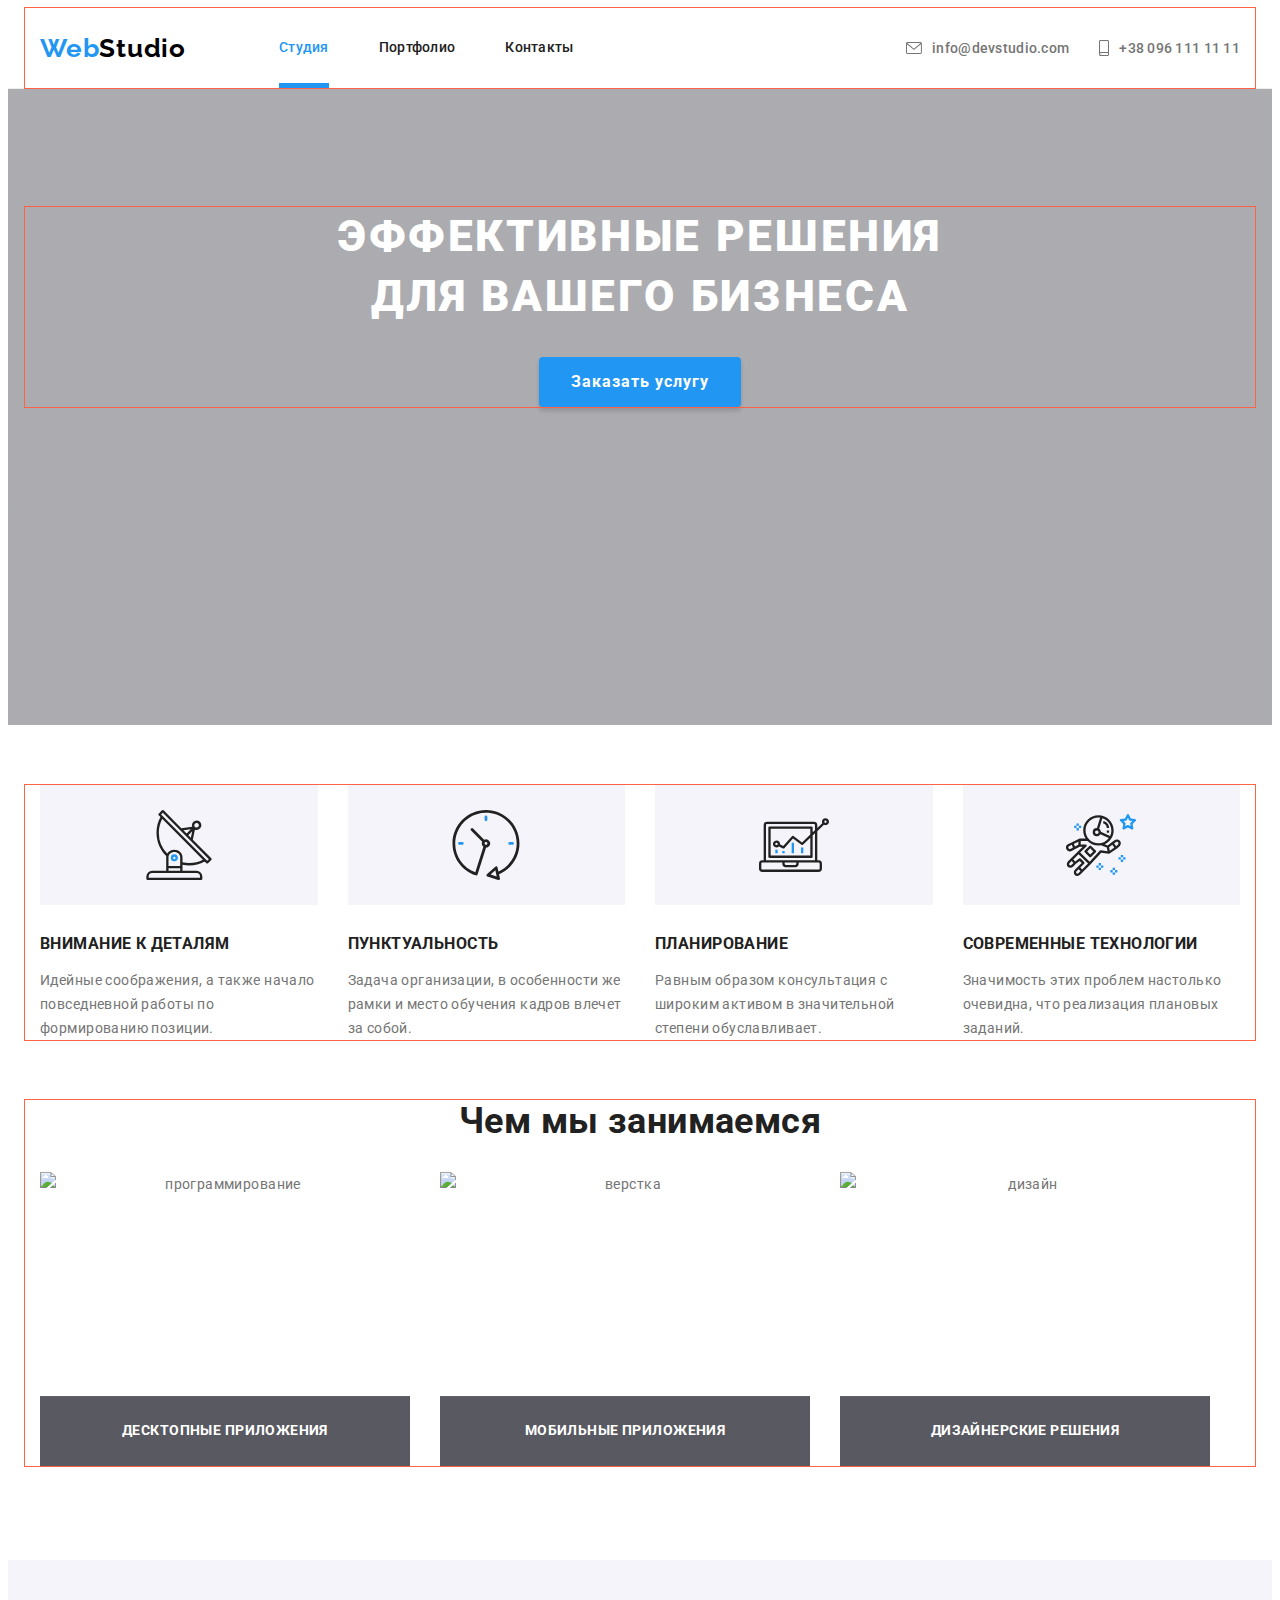
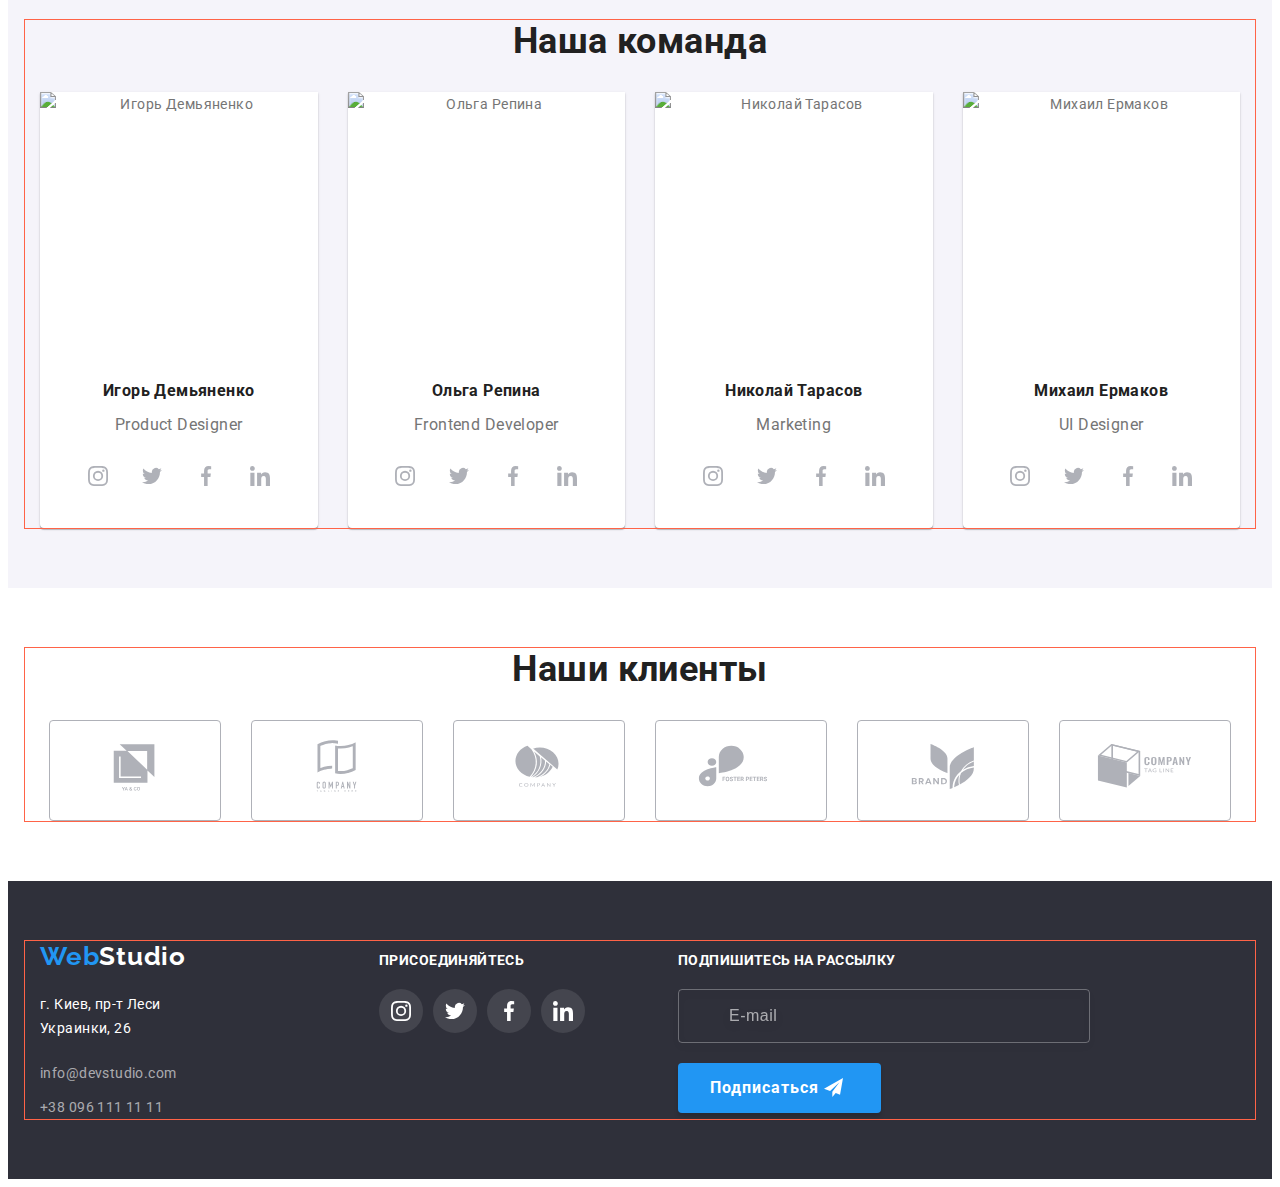
==== index.html @ 591bb3c1 "add js modal" ====
<!DOCTYPE html>
<html lang="ru">
  <head>
    <meta charset="UTF-8" />
    <meta http-equiv="X-UA-Compatible" content="IE=edge" />
    <meta name="viewport" content="width=device-width, initial-scale=1.0" />
    <title>Module-08</title>
    <link rel="preconnect" href="https://fonts.googleapis.com" />
    <link rel="preconnect" href="https://fonts.gstatic.com" crossorigin />
    <link
      href="https://fonts.googleapis.com/css2?family=Raleway:wght@700&family=Roboto:wght@400;500;700;900&display=swap"
      rel="stylesheet"
    />
    <link
      rel="stylesheet"
      href="https://cdnjs.cloudflare.com/ajax/libs/modern-normalize/1.1.0/modern-normalize.min.css"
      integrity="sha512-wpPYUAdjBVSE4KJnH1VR1HeZfpl1ub8YT/NKx4PuQ5NmX2tKuGu6U/JRp5y+Y8XG2tV+wKQpNHVUX03MfMFn9Q=="
      crossorigin="anonymous"
      referrerpolicy="no-referrer"
    />
    <link rel="stylesheet" href="./css/main.min.css" />
  </head>

  <body>
    <!--header-->
    <header class="page-header">
      <div class="container page-header__container">
        <a
          class="logo page-header__logo"
          href="./index.html"
          aria-label="Логотип компании WebStudio"
          ><span class="logo__web">Web</span
          ><span class="logo__studio">Studio</span></a
        >
        <nav class="site-nav">
          <button class="site-nav__button is-open" type="button" [data-menu-button]>
            <svg width="40" height="40" aria-label="Переключатель мобильного меню">
              <use class="site-nav__icon-cross" href="./images/icons.svg#icon-cross"></use>
              <use class="site-nav__icon-menu" href="./images/icons.svg#icon-menu"></use>
            </svg>
          </button>

          <ul class="site-nav__list">
            <li class="site-nav__item">
              <a
                class="site-nav__link site-nav__link--current"
                href="index.html"
                >Студия</a
              >
            </li>
            <li class="site-nav__item">
              <a class="site-nav__link" href="./portfolio.html">Портфолио</a>
            </li>
            <li class="site-nav__item">
              <a class="site-nav__link" href="WebStudio.com">Контакты</a>
            </li>
          </ul>
        </nav>

        <ul class="contacts">
          <li class="contacts__item">
            <a class="contacts__link" href="mailto:info@devstudio.com"
              ><svg
                class="contacts__icon"
                aria-label="е-мейл"
                width="16"
                height="12"
              >
                <use href="./images/icons.svg#icon-envelope"></use></svg
              >info@devstudio.com</a
            >
          </li>
          <li class="contacts__item">
            <a class="contacts__link" href="tel:+38044">
              <svg
                class="contacts__icon"
                aria-label="номер телефона"
                width="10"
                height="16"
              >
                <use href="./images/icons.svg#icon-phone"></use></svg
              >+38 096 111 11 11</a
            >
          </li>
        </ul>
      </div>
    </header>
    <!--main-->
    <main>
      <!--section hero-->
      <section class="section-hero hero--overlay">
        <div class="container">
          <h1 class="title-hero">
            Эффективные решения <br />для вашего бизнеса
          </h1>
          <button data-modal-open class="btn" type="button">
            Заказать услугу
          </button>
          <!-- modalka -->
          <div class="backdrop backdrop--is-hidden" data-modal>
            <div class="modal">
              <button class="modal-x" type="button" data-modal-close>
                <svg
                  class="modal-x__icon"
                  aria-label="Закрыть окно"
                  width="18"
                  height="18"
                >
                  <use href="./images/icons.svg#icon-close"></use>
                </svg>
              </button>
              <form class="modal-form" autocomplete="off">
                <p class="modal-form__title">
                  Оставьте свои данные, мы вам перезвоним
                </p>
                <label class="modal-form__field">
                  <span class="modal-form__label">Имя</span>
                  <input
                    class="modal-form__input"
                    type="text"
                    name="name"
                    placeholder=" "
                  />
                  <svg
                    class="modal-form__icon"
                    aria-label="имя клиента"
                    width="18"
                    height="18"
                  >
                    <use href="./images/icons.svg#icon-persone"></use>
                  </svg>
                </label>

                <label class="modal-form__field">
                  <span class="modal-form__label">Телефон</span>
                  <input
                    class="modal-form__input"
                    type="tel"
                    name="tel"
                    placeholder=" "
                  />
                  <svg
                    class="modal-form__icon"
                    aria-label="телефон клиента"
                    width="18"
                    height="18"
                  >
                    <use href="./images/icons.svg#icon-phone-form"></use>
                  </svg>
                </label>

                <label class="modal-form__field">
                  <span class="modal-form__label">Почта</span>
                  <input
                    class="modal-form__input"
                    type="email"
                    name="email"
                    placeholder=" "
                  />
                  <svg
                    class="modal-form__icon"
                    aria-label="почта клиента"
                    width="18"
                    height="18"
                  >
                    <use href="./images/icons.svg#icon-email-form"></use>
                  </svg>
                </label>

                <label class="modal-form__field" for="coment">
                  <span class="modal-form__label">Комментарий</span>
                  <textarea
                    class="modal-form__comment"
                    name="coment"
                    id="coment"
                    cols="5"
                    rows="4"
                    placeholder="Введите текст"
                  ></textarea>
                </label>

                <label class="checkbox">
                  <input
                    class="checkbox__standart-icon"
                    type="checkbox"
                    name="policy"
                    value="policy"
                  />
                  <svg
                    class="checkbox__custom-icon"
                    aria-label="check"
                    width="16"
                    height="15"
                  >
                    <use href="./images/icons.svg#icon-check"></use>
                  </svg>

                  <span class="checkbox__label"
                    >Соглашаюсь с рассылкой и принимаю
                    <a
                      class="checkbox__link"
                      href="./index.html"
                      target="_blank"
                      rel="noopener noreferrer"
                      >Условия Договора</a
                    ></span
                  >
                </label>

                <button class="modal-form-btn" type="submit">Отправить</button>
              </form>
            </div>
          </div>
        </div>
      </section>
      <!--section feature-->
      <section class="section">
        <div class="container">
          <h2 class="title feature-title">Преимущества студии</h2>
          <ul class="feature">
            <li class="feature__item">
              <div class="feature__item-group">
                <svg
                  class="feature__item-icon"
                  aria-label="Внимание к деталям"
                  width="70"
                  height="70"
                >
                  <use href="./images/icons.svg#icon-antenna-1"></use>
                </svg>
              </div>
              <h3 class="feature__item-subtitle">Внимание к деталям</h3>
              <p class="feature__item-text">
                Идейные соображения, а также начало повседневной работы по
                формированию позиции.
              </p>
            </li>
            <li class="feature__item">
              <div class="feature__item-group">
                <svg
                  class="feature__item-icon"
                  aria-label="Пунктуальность"
                  width="70"
                  height="70"
                >
                  <use href="./images/icons.svg#icon-clock-2"></use>
                </svg>
              </div>
              <h3 class="feature__item-subtitle">Пунктуальность</h3>
              <p class="feature__item-text">
                Задача организации, в особенности же рамки и место обучения
                кадров влечет за собой.
              </p>
            </li>
            <li class="feature__item">
              <div class="feature__item-group">
                <svg
                  class="feature__item-icon"
                  aria-label="Планирование"
                  width="70"
                  height="70"
                >
                  <use href="./images/icons.svg#icon-diagram-3"></use>
                </svg>
              </div>
              <h3 class="feature__item-subtitle">Планирование</h3>
              <p class="feature__item-text">
                Равным образом консультация с широким активом в значительной
                степени обуславливает.
              </p>
            </li>
            <li class="feature__item">
              <div class="feature__item-group">
                <svg
                  class="feature__item-icon"
                  aria-label="Современные технологии"
                  width="70"
                  height="70"
                >
                  <use href="./images/icons.svg#icon-astronaut-4"></use>
                </svg>
              </div>
              <h3 class="feature__item-subtitle">Современные технологии</h3>
              <p class="feature__item-text">
                Значимость этих проблем настолько очевидна, что реализация
                плановых заданий.
              </p>
            </li>
          </ul>
        </div>
      </section>
      <!--section work-->
      <section class="section-work">
        <div class="container">
          <h2 class="title">Чем мы занимаемся</h2>
          <ul class="work">
            <li class="work__item">
              <div class="work__thumb">
                <img
                  class="work__image"
                  src="./images/img1.jpg"
                  alt="программирование"
                  width="370"
                  height="294"
                />
                <p class="work__text">десктопные приложения</p>
              </div>
            </li>
            <li class="work__item">
              <div class="work__thumb">
                <img
                  class="work__image"
                  src="./images/img2.jpg"
                  alt="верстка"
                  width="370"
                  height="294"
                />
                <p class="work__text">мобильные приложения</p>
              </div>
            </li>
            <li class="work__item">
              <div class="work__thumb">
                <img
                  class="work__image"
                  src="./images/img3.jpg"
                  alt="дизайн"
                  width="370"
                  height="294"
                />
                <p class="work__text">дизайнерские решения</p>
              </div>
            </li>
          </ul>
        </div>
      </section>
      <!--section team-->
      <section class="setion-team">
        <div class="container">
          <h2 class="title">Наша команда</h2>
          <ul class="team-list">
            <li class="team-card">
              <img
                class="team-card__image"
                src="./images/photo1.jpg"
                width="270"
                alt="Игорь Демьяненко"
              />
              <div class="team-card__meta">
                <h3 class="team-card__title">Игорь Демьяненко</h3>
                <p class="team-card__text">Product Designer</p>
                <ul class="social-list">
                  <li class="social-list__item">
                    <a
                      class="social-list__link"
                      href="./index.html"
                      target="_blank"
                      rel="noopener noreferrer"
                    >
                      <svg
                        class="social-list__icon"
                        aria-label="Инстаграм"
                        width="20"
                        height="20"
                      >
                        <use href="./images/icons.svg#icon-instagram"></use>
                      </svg>
                    </a>
                  </li>
                  <li class="social-list__item">
                    <a
                      class="social-list__link"
                      href="./index.html"
                      target="_blank"
                      rel="noopener noreferrer"
                    >
                      <svg
                        class="social-list__icon"
                        aria-label="Твиттер"
                        width="20"
                        height="20"
                      >
                        <use href="./images/icons.svg#icon-twitter"></use>
                      </svg>
                    </a>
                  </li>
                  <li class="social-list__item">
                    <a
                      class="social-list__link"
                      href="./index.html"
                      target="_blank"
                      rel="noopener noreferrer"
                    >
                      <svg
                        class="social-list__icon"
                        aria-label="Фейсбук"
                        width="20"
                        height="20"
                      >
                        <use href="./images/icons.svg#icon-facebook"></use>
                      </svg>
                    </a>
                  </li>
                  <li class="social-list__item">
                    <a
                      class="social-list__link"
                      href="./index.html"
                      target="_blank"
                      rel="noopener noreferrer"
                    >
                      <svg
                        class="social-list__icon"
                        aria-label="Линкедин"
                        width="20"
                        height="20"
                      >
                        <use href="./images/icons.svg#icon-linkedin"></use></svg
                    ></a>
                  </li>
                </ul>
              </div>
            </li>
            <li class="team-card">
              <img
                class="team-card__image"
                src="./images/photo2.jpg"
                width="270"
                alt="Ольга Репина"
              />
              <div class="team-card__meta">
                <h3 class="team-card__title">Ольга Репина</h3>
                <p class="team-card__text">Frontend Developer</p>
                <ul class="social-list">
                  <li class="social-list__item">
                    <a
                      class="social-list__link"
                      href="./index.html"
                      target="_blank"
                      rel="noopener noreferrer"
                    >
                      <svg
                        class="social-list__icon"
                        aria-label="Инстаграм"
                        width="20"
                        height="20"
                      >
                        <use href="./images/icons.svg#icon-instagram"></use>
                      </svg>
                    </a>
                  </li>
                  <li class="social-list__item">
                    <a
                      class="social-list__link"
                      href="./index.html"
                      target="_blank"
                      rel="noopener noreferrer"
                    >
                      <svg
                        class="social-list__icon"
                        aria-label="Твиттер"
                        width="20"
                        height="20"
                      >
                        <use href="./images/icons.svg#icon-twitter"></use>
                      </svg>
                    </a>
                  </li>
                  <li class="social-list__item">
                    <a
                      class="social-list__link"
                      href="./index.html"
                      target="_blank"
                      rel="noopener noreferrer"
                    >
                      <svg
                        class="social-list__icon"
                        aria-label="Фейсбук"
                        width="20"
                        height="20"
                      >
                        <use href="./images/icons.svg#icon-facebook"></use>
                      </svg>
                    </a>
                  </li>
                  <li class="social-list__item">
                    <a
                      class="social-list__link"
                      href="./index.html"
                      target="_blank"
                      rel="noopener noreferrer"
                    >
                      <svg
                        class="social-list__icon"
                        aria-label="Линкедин"
                        width="20"
                        height="20"
                      >
                        <use href="./images/icons.svg#icon-linkedin"></use></svg
                    ></a>
                  </li>
                </ul>
              </div>
            </li>
            <li class="team-card">
              <img
                class="team-card__image"
                src="./images/photo3.jpg"
                width="270"
                alt="Николай Тарасов"
              />
              <div class="team-card__meta">
                <h3 class="team-card__title">Николай Тарасов</h3>
                <p class="team-card__text">Marketing</p>
                <ul class="social-list">
                  <li class="social-list__item">
                    <a
                      class="social-list__link"
                      href="./index.html"
                      target="_blank"
                      rel="noopener noreferrer"
                    >
                      <svg
                        class="social-list__icon"
                        aria-label="Инстаграм"
                        width="20"
                        height="20"
                      >
                        <use href="./images/icons.svg#icon-instagram"></use>
                      </svg>
                    </a>
                  </li>
                  <li class="social-list__item">
                    <a
                      class="social-list__link"
                      href="./index.html"
                      target="_blank"
                      rel="noopener noreferrer"
                    >
                      <svg
                        class="social-list__icon"
                        aria-label="Твиттер"
                        width="20"
                        height="20"
                      >
                        <use href="./images/icons.svg#icon-twitter"></use>
                      </svg>
                    </a>
                  </li>
                  <li class="social-list__item">
                    <a
                      class="social-list__link"
                      href="./index.html"
                      target="_blank"
                      rel="noopener noreferrer"
                    >
                      <svg
                        class="social-list__icon"
                        aria-label="Фейсбук"
                        width="20"
                        height="20"
                      >
                        <use href="./images/icons.svg#icon-facebook"></use>
                      </svg>
                    </a>
                  </li>
                  <li class="social-list__item">
                    <a
                      class="social-list__link"
                      href="./index.html"
                      target="_blank"
                      rel="noopener noreferrer"
                    >
                      <svg
                        class="social-list__icon"
                        aria-label="Линкедин"
                        width="20"
                        height="20"
                      >
                        <use href="./images/icons.svg#icon-linkedin"></use></svg
                    ></a>
                  </li>
                </ul>
              </div>
            </li>
            <li class="team-card">
              <img
                class="team-card__image"
                src="./images/photo4.jpg"
                width="270"
                alt="Михаил Ермаков"
              />
              <div class="team-card__meta">
                <h3 class="team-card__title">Михаил Ермаков</h3>
                <p class="team-card__text">UI Designer</p>
                <ul class="social-list">
                  <li class="social-list__item">
                    <a
                      class="social-list__link"
                      href="./index.html"
                      target="_blank"
                      rel="noopener noreferrer"
                    >
                      <svg
                        class="social-list__icon"
                        aria-label="Инстаграм"
                        width="20"
                        height="20"
                      >
                        <use href="./images/icons.svg#icon-instagram"></use>
                      </svg>
                    </a>
                  </li>
                  <li class="social-list__item">
                    <a
                      class="social-list__link"
                      href="./index.html"
                      target="_blank"
                      rel="noopener noreferrer"
                    >
                      <svg
                        class="social-list__icon"
                        aria-label="Твиттер"
                        width="20"
                        height="20"
                      >
                        <use href="./images/icons.svg#icon-twitter"></use>
                      </svg>
                    </a>
                  </li>
                  <li class="social-list__item">
                    <a
                      class="social-list__link"
                      href="./index.html"
                      target="_blank"
                      rel="noopener noreferrer"
                    >
                      <svg
                        class="social-list__icon"
                        aria-label="Фейсбук"
                        width="20"
                        height="20"
                      >
                        <use href="./images/icons.svg#icon-facebook"></use>
                      </svg>
                    </a>
                  </li>
                  <li class="social-list__item">
                    <a
                      class="social-list__link"
                      href="./index.html"
                      target="_blank"
                      rel="noopener noreferrer"
                    >
                      <svg
                        class="social-list__icon"
                        aria-label="Линкедин"
                        width="20"
                        height="20"
                      >
                        <use href="./images/icons.svg#icon-linkedin"></use></svg
                    ></a>
                  </li>
                </ul>
              </div>
            </li>
          </ul>
        </div>
      </section>
      <!--section clients-->
      <section class="section">
        <div class="container">
          <h2 class="title">Наши клиенты</h2>
          <ul class="client-list">
            <li class="client">
              <a class="client__link" href="">
                <svg
                  class="client__icon"
                  aria-label="Клиент 1"
                  width="106"
                  height="60"
                >
                  <use href="./images/icons.svg#icon-logo-client1"></use>
                </svg>
              </a>
            </li>
            <li class="client">
              <a class="client__link" href="">
                <svg
                  class="client__icon"
                  aria-label="Клиент 2"
                  width="106"
                  height="60"
                >
                  <use href="./images/icons.svg#icon-logo-client2"></use>
                </svg>
              </a>
            </li>
            <li class="client">
              <a class="client__link" href="">
                <svg
                  class="client__icon"
                  aria-label="Клиент 3"
                  width="106"
                  height="60"
                >
                  <use href="./images/icons.svg#icon-logo-client3"></use>
                </svg>
              </a>
            </li>
            <li class="client">
              <a class="client__link" href="">
                <svg
                  class="client__icon"
                  aria-label="Клиент 4"
                  width="106"
                  height="60"
                >
                  <use href="./images/icons.svg#icon-logo-client4"></use>
                </svg>
              </a>
            </li>
            <li class="client">
              <a class="client__link" href="">
                <svg
                  class="client__icon"
                  aria-label="Клиент 5"
                  width="106"
                  height="60"
                >
                  <use href="./images/icons.svg#icon-logo-client5"></use>
                </svg>
              </a>
            </li>
            <li class="client">
              <a class="client__link" href="">
                <svg
                  class="client__icon"
                  aria-label="Клиент 6"
                  width="106"
                  height="60"
                >
                  <use href="./images/icons.svg#icon-logo-client6"></use>
                </svg>
              </a>
            </li>
          </ul>
        </div>
      </section>
    </main>
    <!--footer-->
    <footer class="page-footer">
      <div class="container page-footer__container">
        <div class="contact">
          <a
            class="logo-footer"
            href="./index.html"
            aria-label="Логотип компании WebStudio"
            ><span class="logo__web">Web</span
            ><span class="logo__studio page-footer__logo">Studio</span></a
          >

          <address class="address">
            <p class="address__text">г. Киев, пр-т Леси Украинки, 26</p>
            <ul class="address__list">
              <li class="address__item">
                <a class="address__link" href="mailto:info@devstudio.com"
                  >info@devstudio.com</a
                >
              </li>
              <li>
                <a class="address__link" href="tel:+380961111111"
                  >+38 096 111 11 11</a
                >
              </li>
            </ul>
          </address>
        </div>
        <div class="social-links">
          <p class="social-links__text">присоединяйтесь</p>
          <ul class="social-list">
            <li class="social-list__item">
              <a
                class="social-list__link page-footer__social-list"
                href="./index.html"
                target="_blank"
                rel="noopener noreferrer"
              >
                <svg
                  class="social-list__icon"
                  aria-label="Инстаграм"
                  width="20"
                  height="20"
                >
                  <use href="./images/icons.svg#icon-instagram"></use>
                </svg>
              </a>
            </li>
            <li class="social-list__item">
              <a
                class="social-list__link page-footer__social-list"
                href="./index.html"
                target="_blank"
                rel="noopener noreferrer"
              >
                <svg
                  class="social-list__icon"
                  aria-label="Твиттер"
                  width="20"
                  height="20"
                >
                  <use href="./images/icons.svg#icon-twitter"></use>
                </svg>
              </a>
            </li>
            <li class="social-list__item">
              <a
                class="social-list__link page-footer__social-list"
                href="./index.html"
                target="_blank"
                rel="noopener noreferrer"
              >
                <svg
                  class="social-list__icon"
                  aria-label="Фейсбук"
                  width="20"
                  height="20"
                >
                  <use href="./images/icons.svg#icon-facebook"></use>
                </svg>
              </a>
            </li>
            <li class="social-list__item">
              <a
                class="social-list__link page-footer__social-list"
                href="./index.html"
                target="_blank"
                rel="noopener noreferrer"
              >
                <svg
                  class="social-list__icon"
                  aria-label="Линкедин"
                  width="20"
                  height="20"
                >
                  <use href="./images/icons.svg#icon-linkedin"></use></svg
              ></a>
            </li>
          </ul>
        </div>

        <div class="footer-form">
          <p class="footer-form__text">Подпишитесь на рассылку</p>

          <label class="footer-form__field">
            <input
              class="footer-form__input"
              type="email"
              placeholder="E-mail"
            />
          </label>
          <button class="footer-form__btn" type="submit">
            Подписаться
          </button>
        </div>
      </div>
    </footer>
    <script src="./java/modal.js"></script>
    <script src="./java/menu.js"></script>
  </body>
</html>
---- css/main.min.css ----
:root{--primary-font: 'Roboto', sans-serif;--secondary-font: 'Raleway', sans-serif;--primary-text-color: #757575;--title-text-color: #212121;--accent-color: #2196F3;--footer-text-color: rgba(255, 255, 255, 0.6);--primary-background-color: #FFFFFF;--secondary-background-color: #2F303A;--third-background-color: #F5F4FA;--portfolio-item-bg-cl: rgba(33, 150, 243, 0.9);--icon-cl: #AFB1B8;--icon-footer-cl: #44454E;--portfolio-border-cl: #ECECEC;--footer-form-border-cl: rgba(255, 255, 255, 0.3);--shadow-cl: rgba(0, 0, 0, 0.15);--transition-duration: 250ms;--transition-timing-function: cubic-bezier(0.4, 0, 0.2, 1);--items: 1;--indent: 30px}h1,h2,h3,h4,h5,h6,p{margin:0;padding:0}body{background-color:var(--primary-background-color);color:var(--primary-text-color);font-family:var(--primary-font);font-size:14px;line-height:1.72;letter-spacing:0.03em}.container{padding-left:15px;padding-right:15px;margin-left:auto;margin-right:auto;outline:1px solid tomato}@media screen and (min-width: 480px){.container{width:480px}}@media screen and (min-width: 768px){.container{width:768px}}@media screen and (min-width: 1200px){.container{width:1200px}}.section,.setion-team{padding:60px 0px 60px 0px}.site-nav__list,.feature,.work,.team-list,.social-list,.client-list,.address__list,.filter,.portfolio{padding:0;margin:0;list-style:none}.feature-title,.portfolio__title{position:absolute;white-space:nowrap;width:1px;height:1px;overflow:hidden;border:0;padding:0;clip:rect(0 0 0 0);-webkit-clip-path:inset(50%);clip-path:inset(50%);margin:-1px}.title,.title-work{color:var(--title-text-color);font-weight:700;font-size:36px;line-height:1.17;text-align:center;margin-bottom:30px;margin-top:0}.btn,.modal-form-btn,.footer-form__btn{border:0;-webkit-box-shadow:0px 4px 4px var(--shadow-cl);box-shadow:0px 4px 4px var(--shadow-cl);border-radius:4px;padding:10px 32px;background-color:var(--accent-color);color:var(--primary-background-color);font-family:inherit;font-weight:700;font-size:16px;line-height:1.87;-webkit-box-align:center;-ms-flex-align:center;align-items:center;text-align:center;letter-spacing:0.06em;cursor:pointer;min-width:200px;-webkit-transition:background-color var(--transition-duration) var(--transition-timing-function);transition:background-color var(--transition-duration) var(--transition-timing-function)}.btn:hover,.btn:focus,.modal-form-btn:hover,.modal-form-btn:focus,.footer-form__btn:hover,.btn:focus,.btn:hover,.modal-form-btn:focus,.modal-form-btn:hover,.footer-form__btn:focus{background-color:#0B5E9E}.feature,.work,.team-list,.client-list,.portfolio{display:-webkit-box;display:-ms-flexbox;display:flex;-ms-flex-wrap:wrap;flex-wrap:wrap;gap:var(--indent)}.feature__item,.team-card,.client,.portfolio__item{-ms-flex-preferred-size:calc((100% - var(--indent) * (var(--items) - 1)) / var(--items));flex-basis:calc((100% - var(--indent) * (var(--items) - 1)) / var(--items))}.page-header{background-color:var(--white-color);border-bottom:1px solid var(--portfolio-border-cl)}.page-header__container{display:-webkit-box;display:-ms-flexbox;display:flex;-webkit-box-align:center;-ms-flex-align:center;align-items:center;-webkit-box-pack:center;-ms-flex-pack:center;justify-content:center}.logo{font-family:var(--secondary-font);font-weight:700;letter-spacing:0.03em;text-decoration:none;font-size:24px;line-height:1.17}@media screen and (min-width: 1200px){.logo{font-size:26px;line-height:1.19}}.logo__web{color:var(--accent-color)}.logo__studio{color:#000000}.page-header__logo{margin-right:276px}@media screen and (min-width: 768px){.page-header__logo{margin-right:88px}}@media screen and (min-width: 1200px){.page-header__logo{margin-right:93px}}@media screen and (max-width: 767px){.site-nav{display:-webkit-box;display:-ms-flexbox;display:flex;-webkit-box-align:center;-ms-flex-align:center;align-items:center}}.site-nav__button{display:-webkit-inline-box;display:-ms-inline-flexbox;display:inline-flex;-webkit-box-align:center;-ms-flex-align:center;align-items:center;margin:0;padding:0;border:0;background-color:transparent}@media screen and (min-width: 768px){.site-nav__button{display:none}}.site-nav__icon-cross{display:none}.site-nav__button.is-open .site-nav__icon-cross{display:block}.site-nav__button.is-open .site-nav__icon-menu{display:none}.site-nav__list{display:-webkit-box;display:-ms-flexbox;display:flex;-webkit-box-align:center;-ms-flex-align:center;align-items:center;-webkit-box-pack:center;-ms-flex-pack:center;justify-content:center}@media screen and (max-width: 767px){.site-nav__list{display:none}}.site-nav__item:not(:last-child){margin-right:50px}.site-nav__item{position:relative}@media screen and (min-width: 768px){.site-nav__link{display:block;color:var(--title-text-color);text-decoration:none;letter-spacing:0.02em;font-weight:500;font-size:14px;line-height:1.14;padding:32px 0 32px 0;-webkit-transition:color var(--transition-duration) var(--transition-timing-function);transition:color var(--transition-duration) var(--transition-timing-function)}}@media screen and (min-width: 768px){.site-nav__link:hover,.site-nav__link:focus{color:var(--accent-color)}}@media screen and (min-width: 768px){.site-nav__link--current{color:var(--accent-color);position:relative}}@media screen and (min-width: 768px){.site-nav__link--current::after{content:'';position:absolute;left:0;bottom:0;display:block;width:100%;height:5px;background-color:var(--accent-color)}}@media screen and (max-width: 767px){.contacts{display:none}}@media screen and (min-width: 768px){.contacts{list-style:none;padding:0;margin-left:auto;display:-webkit-box;display:-ms-flexbox;display:flex;-webkit-box-orient:vertical;-webkit-box-direction:normal;-ms-flex-direction:column;flex-direction:column;-webkit-box-align:start;-ms-flex-align:start;align-items:flex-start}}@media screen and (min-width: 1200px){.contacts{display:-webkit-box;display:-ms-flexbox;display:flex;-webkit-box-align:center;-ms-flex-align:center;align-items:center;-webkit-box-pack:center;-ms-flex-pack:center;justify-content:center;-webkit-box-orient:horizontal;-webkit-box-direction:normal;-ms-flex-direction:row;flex-direction:row}.contacts__item:not(:last-child){margin-right:30px}}.contacts__link{display:-webkit-box;display:-ms-flexbox;display:flex;-webkit-box-align:center;-ms-flex-align:center;align-items:center;-webkit-box-pack:center;-ms-flex-pack:center;justify-content:center;color:var(--primary-text-color);fill:var(--primary-text-color);text-decoration:none;letter-spacing:0.02em;font-weight:500;-webkit-transition:color var(--transition-duration) var(--transition-timing-function),fill var(--transition-duration) var(--transition-timing-function);transition:color var(--transition-duration) var(--transition-timing-function),fill var(--transition-duration) var(--transition-timing-function)}.contacts__link:hover,.contacts__link:focus{color:var(--accent-color);fill:var(--accent-color)}.contacts__icon{margin-right:10px}.section-hero{padding:118px 0 118px 0;text-align:center}.hero--overlay{height:400px;max-width:480px;margin-left:auto;margin-right:auto;background-image:-webkit-gradient(linear, left top, right top, from(rgba(47,48,58,0.4)), to(rgba(47,48,58,0.4))),url("../images/header-bg.jpg");background-image:linear-gradient(to right, rgba(47,48,58,0.4), rgba(47,48,58,0.4)),url("../images/header-bg.jpg");background-repeat:no-repeat;background-size:cover;background-position:center}@media screen and (min-width: 480px){.hero--overlay{max-width:480px}}@media screen and (min-width: 768px){.hero--overlay{max-width:768px}}@media screen and (min-width: 1200px){.hero--overlay{max-width:1600px}}.title-hero{margin-top:0;margin-bottom:30px;padding:0;color:var(--primary-background-color);font-weight:900;font-size:26px;line-height:1.62;letter-spacing:0.06em;text-transform:uppercase}@media screen and (min-width: 1200px){.title-hero{font-size:44px;line-height:1.36}}.backdrop{position:fixed;top:0;left:0;z-index:100;width:100%;height:100%;background-color:rgba(0,0,0,0.2);opacity:1;-webkit-transition:opacity var(--transition-duration) var(--transition-timing-function),visibility var(--transition-duration) var(--transition-timing-function),-webkit-transform var(--transition-duration) var(--transition-timing-function);transition:opacity var(--transition-duration) var(--transition-timing-function),visibility var(--transition-duration) var(--transition-timing-function),-webkit-transform var(--transition-duration) var(--transition-timing-function);transition:opacity var(--transition-duration) var(--transition-timing-function),transform var(--transition-duration) var(--transition-timing-function),visibility var(--transition-duration) var(--transition-timing-function);transition:opacity var(--transition-duration) var(--transition-timing-function),transform var(--transition-duration) var(--transition-timing-function),visibility var(--transition-duration) var(--transition-timing-function),-webkit-transform var(--transition-duration) var(--transition-timing-function)}.backdrop--is-hidden{opacity:0;visibility:hidden;pointer-events:none}.modal{position:absolute;top:50%;left:50%;width:450px;padding:40px;background-color:var(--primary-background-color);-webkit-transform:translate(-50%, -50%) scale(0.9);transform:translate(-50%, -50%) scale(0.9);-webkit-transition:-webkit-transform var(--transition-duration) var(--transition-timing-function);transition:-webkit-transform var(--transition-duration) var(--transition-timing-function);transition:transform var(--transition-duration) var(--transition-timing-function);transition:transform var(--transition-duration) var(--transition-timing-function), -webkit-transform var(--transition-duration) var(--transition-timing-function)}@media screen and (min-width: 1200px){.modal{width:528px}}.modal-x{position:absolute;top:8px;right:8px;display:-webkit-box;display:-ms-flexbox;display:flex;-webkit-box-align:center;-ms-flex-align:center;align-items:center;-webkit-box-pack:center;-ms-flex-pack:center;justify-content:center;fill:#000;width:30px;height:30px;background-color:var(--primary-background-color);border-radius:50px;border:1px solid rgba(0,0,0,0.1);cursor:pointer;-webkit-transition:fill var(--transition-duration) var(--transition-timing-function);transition:fill var(--transition-duration) var(--transition-timing-function)}.modal-x:hover,.modal-x:focus{fill:var(--accent-color)}.modal-form__title{margin-top:0;margin-bottom:12px;font-weight:700;font-size:20px;line-height:0.7;text-align:center;letter-spacing:0.03em;color:var(--title-text-color)}.modal-form__field{display:-webkit-box;display:-ms-flexbox;display:flex;-webkit-box-orient:vertical;-webkit-box-direction:normal;-ms-flex-direction:column;flex-direction:column;margin-bottom:20px;position:relative}.modal-form__label{text-align:left;font-weight:400;font-size:12px;line-height:1.17;letter-spacing:0.01em;color:var(--primary-text-color);margin-bottom:4px}.modal-form__input{width:100%;margin:0;padding:10px;padding-left:30px;font:inherit;border:1px solid rgba(33,33,33,0.2);border-radius:4px;-webkit-transition:border-color var(--transition-duration) var(--transition-timing-function);transition:border-color var(--transition-duration) var(--transition-timing-function)}.modal-form__input:focus,.modal-form__input:active{outline:0;border-color:var(--accent-color)}.modal-form__icon{position:absolute;top:50%;left:12px;fill:var(--title-text-color);-webkit-transition:fill var(--transition-duration) var(--transition-timing-function);transition:fill var(--transition-duration) var(--transition-timing-function)}.modal-form__field:focus-within .modal-form__icon{fill:var(--accent-color)}.modal-form__comment{resize:none;border:1px solid rgba(33,33,33,0.2);border-radius:4px;padding:16px 12px;-webkit-transition:border-color var(--transition-duration) var(--transition-timing-function);transition:border-color var(--transition-duration) var(--transition-timing-function)}.modal-form__comment::-webkit-input-placeholder{font-weight:400;font-size:12px;line-height:1.17;letter-spacing:0.01em;color:rgba(117,117,117,0.5)}.modal-form__comment:-ms-input-placeholder{font-weight:400;font-size:12px;line-height:1.17;letter-spacing:0.01em;color:rgba(117,117,117,0.5)}.modal-form__comment::-ms-input-placeholder{font-weight:400;font-size:12px;line-height:1.17;letter-spacing:0.01em;color:rgba(117,117,117,0.5)}.modal-form__comment::placeholder{font-weight:400;font-size:12px;line-height:1.17;letter-spacing:0.01em;color:rgba(117,117,117,0.5)}.modal-form__comment:focus,.modal-form__comment:active{outline:0;border-color:var(--accent-color)}.checkbox{position:relative;display:block;margin-bottom:30px}.checkbox__standart-icon{position:absolute;white-space:nowrap;width:1px;height:1px;overflow:hidden;border:0;padding:0;clip:rect(0 0 0 0);-webkit-clip-path:inset(50%);clip-path:inset(50%);margin:-1px}.checkbox__custom-icon{position:absolute;top:0;left:0;display:block;width:15px;height:15px;border-radius:2px;margin-right:10px;cursor:pointer;fill:var(--primary-background-color);border:2px solid #2a2a2a}.checkbox__standart-icon:focus+.checkbox__custom-icon{border-color:var(--accent-color)}.checkbox__standart-icon:checked+.checkbox__custom-icon{border-color:transparent;background-color:var(--accent-color);background-image:url("../images/icons.svg#icon-check");background-position:center;background-size:contain;background-origin:border-box}.checkbox__label{display:inline-block;margin-left:20px;font-weight:400;font-size:12px;line-height:24px;letter-spacing:0.03em;color:var(--primary-text-color)}@media screen and (min-width: 1200px){.checkbox__label{font-size:14px}}.checkbox__link{color:var(--accent-color)}.feature__item{--items: 1}@media screen and (min-width: 768px){.feature__item{--items: 2}}@media screen and (min-width: 1200px){.feature__item{--items: 4}}.feature__item-group{display:-webkit-box;display:-ms-flexbox;display:flex;-webkit-box-align:center;-ms-flex-align:center;align-items:center;-webkit-box-pack:center;-ms-flex-pack:center;justify-content:center;height:120px;margin-bottom:30px;background-color:var(--third-background-color)}.feature__item-subtitle{color:var(--title-text-color);font-weight:700;line-height:1.14;text-transform:uppercase;text-align:center}@media screen and (min-width: 768px){.feature__item-subtitle{text-align:left}}.feature__item-text{margin-top:14px;margin-bottom:0;text-align:left}.section-work{padding-top:0px;padding-bottom:94px}@media screen and (max-width: 1199px){.section-work{display:none}}.work__item{--item: 3}.work__item:nth-child(3n){margin-right:0}.work__thumb{position:relative}.work__image{display:block;max-width:100%;height:auto}.work__text{position:absolute;top:100%;left:100%;-webkit-transform:translate(-100%, -100%);transform:translate(-100%, -100%);padding-top:27px;padding-bottom:27px;width:100%;font-weight:700;font-size:14px;line-height:1.14;text-align:center;letter-spacing:0.03em;text-transform:uppercase;color:var(--primary-background-color);background-color:rgba(47,48,58,0.8)}.setion-team{background-color:var(--third-background-color)}.team-list{-webkit-box-pack:center;-ms-flex-pack:center;justify-content:center}.team-card{background-color:var(--primary-background-color);-webkit-box-shadow:0px 1px 3px rgba(0,0,0,0.12),0px 1px 1px rgba(0,0,0,0.14),0px 2px 1px rgba(0,0,0,0.2);box-shadow:0px 1px 3px rgba(0,0,0,0.12),0px 1px 1px rgba(0,0,0,0.14),0px 2px 1px rgba(0,0,0,0.2);border-radius:0px 0px 4px 4px;--items: 1}@media screen and (min-width: 768px){.team-card{--items: 2}}@media screen and (min-width: 1200px){.team-card{--items: 4}}.team-card__image{display:block;width:100%;height:460px}@media screen and (min-width: 768px){.team-card__image{width:100%;height:374px}}@media screen and (min-width: 1200px){.team-card__image{width:100%;height:260px}}.team-card__meta{padding:30px 0px 30px 0px}.team-card__title{color:var(--title-text-color);font-weight:700;line-height:1.14;text-align:center;margin:0;margin-bottom:10px}.team-card__text{padding:0;margin:0;margin-bottom:16px;font-size:16px;text-align:center}.social-list{display:-webkit-box;display:-ms-flexbox;display:flex;-webkit-box-align:center;-ms-flex-align:center;align-items:center;-webkit-box-pack:center;-ms-flex-pack:center;justify-content:center}.social-list__item:not(:last-child){margin-right:10px}.social-list__link{display:-webkit-box;display:-ms-flexbox;display:flex;-webkit-box-align:center;-ms-flex-align:center;align-items:center;-webkit-box-pack:center;-ms-flex-pack:center;justify-content:center;border:none;color:var(--icon-cl);background-color:var(--primary-background-color);border-radius:50%;width:44px;height:44px;-webkit-transition:color var(--transition-duration) var(--transition-timing-function),background-color var(--transition-duration) var(--transition-timing-function);transition:color var(--transition-duration) var(--transition-timing-function),background-color var(--transition-duration) var(--transition-timing-function)}.social-list__link:hover,.social-list__link:focus{color:var(--primary-background-color);background-color:var(--accent-color)}.social-list__icon{fill:currentColor}.client-list{-webkit-box-pack:center;-ms-flex-pack:center;justify-content:center}@media screen and (min-width: 1200px){.client-list{-ms-flex-wrap:nowrap;flex-wrap:nowrap}}.client{text-align:center;--items: 2}@media screen and (min-width: 768px){.client{--items: 3}}@media screen and (min-width: 1200px){.client{--items: 7}}.client__link{display:block;border:1px solid var(--icon-cl);border-radius:4px;padding:16px 32px;fill:var(--icon-cl);-webkit-transition:fill var(--transition-duration) var(--transition-timing-function),border var(--transition-duration) var(--transition-timing-function);transition:fill var(--transition-duration) var(--transition-timing-function),border var(--transition-duration) var(--transition-timing-function)}.client__link:hover,.client__link:focus{border:1px solid var(--accent-color);fill:var(--accent-color)}.page-footer{padding-top:60px;padding-bottom:60px;background-color:var(--secondary-background-color);width:100%}.container{text-align:center}@media screen and (min-width: 768px){.page-footer__container{display:-webkit-box;display:-ms-flexbox;display:flex;-webkit-box-align:center;-ms-flex-align:center;align-items:center;-webkit-box-pack:center;-ms-flex-pack:center;justify-content:center;-webkit-box-align:baseline;-ms-flex-align:baseline;align-items:baseline;-ms-flex-wrap:wrap;flex-wrap:wrap}}@media screen and (min-width: 768px) and (min-width: 1200px){.page-footer__container{-ms-flex-wrap:nowrap;flex-wrap:nowrap;text-align:start}}.logo-footer{font-family:var(--secondary-font);font-weight:700;font-size:26px;line-height:1.19;letter-spacing:0.03em;text-decoration:none;display:block;margin-bottom:20px}@media screen and (min-width: 768px){.logo-footer{margin-right:165px}}@media screen and (min-width: 1200px){.logo-footer{margin-right:0;text-align:left}}.logo-footer__web{color:var(--accent-color)}.page-footer__logo{color:var(--primary-background-color)}.address{display:block}.address__text{margin:0;margin-bottom:10px;color:var(--primary-background-color);font-style:normal}@media screen and (min-width: 1200px){.address__text{margin-bottom:20px}}.address__item:not(:last-child){margin-bottom:10px}.address__link{display:block;color:var(--footer-text-color);font-style:normal;text-decoration:none;-webkit-transition:color var(--transition-duration) var(--transition-timing-function);transition:color var(--transition-duration) var(--transition-timing-function)}.address__link:hover,.address__link:focus{color:var(--primary-background-color)}@media screen and (max-width: 767px){.address{margin-bottom:60px}}@media screen and (min-width: 768px){.address{margin-right:165px}}@media screen and (min-width: 1200px){.address{margin-bottom:0}}.social-links{display:inline-block;margin-bottom:60px}@media screen and (min-width: 1200px){.social-links{margin-right:93px}}.social-links__text{margin-bottom:20px;font-weight:700;font-size:14px;line-height:1.14;letter-spacing:0.03em;text-transform:uppercase;color:var(--primary-background-color)}.page-footer__social-list{color:var(--primary-background-color);background-color:var(--icon-footer-cl);-webkit-transition:background-color var(--transition-duration) var(--transition-timing-function);transition:background-color var(--transition-duration) var(--transition-timing-function)}.footer-form__text{margin-bottom:20px;font-weight:700;font-size:14px;line-height:1.14;letter-spacing:0.03em;text-transform:uppercase;color:var(--primary-background-color)}@media screen and (min-width: 1200px){.footer-form__text{margin-bottom:20px}}.footer-form__field{position:relative;margin-bottom:20px}.footer-form__input::-webkit-input-placeholder{margin-left:15px;font-weight:400;font-size:16px;line-height:1.25;letter-spacing:0.03em;color:var(--footer-text-color)}.footer-form__input:-ms-input-placeholder{margin-left:15px;font-weight:400;font-size:16px;line-height:1.25;letter-spacing:0.03em;color:var(--footer-text-color)}.footer-form__input::-ms-input-placeholder{margin-left:15px;font-weight:400;font-size:16px;line-height:1.25;letter-spacing:0.03em;color:var(--footer-text-color)}.footer-form__input::placeholder{margin-left:15px;font-weight:400;font-size:16px;line-height:1.25;letter-spacing:0.03em;color:var(--footer-text-color)}.footer-form__input{outline:0;color:var(--primary-background-color);padding-left:50px;-webkit-filter:drop-shadow(0px 4px 4px rgba(0,0,0,0.15));filter:drop-shadow(0px 4px 4px rgba(0,0,0,0.15));border-radius:4px;background-color:transparent;border:1px solid var(--footer-form-border-cl);width:310px;height:50px;margin-bottom:20px;-webkit-transition:border var(--transition-duration) var(--transition-timing-function);transition:border var(--transition-duration) var(--transition-timing-function)}@media screen and (min-width: 768px){.footer-form__input{width:100%}}@media screen and (min-width: 1200px){.footer-form__input{width:358px;margin-right:12px}}.footer-form__input:focus,.footer-form__input:active{outline:0;color:var(--primary-background-color);border:1px solid var(--primary-background-color)}.footer-form__btn{display:-webkit-inline-box;display:-ms-inline-flexbox;display:inline-flex;-webkit-box-align:center;-ms-flex-align:center;align-items:center;-webkit-box-pack:center;-ms-flex-pack:center;justify-content:center;display:inline-block}@media screen and (min-width: 1200px){.footer-form__btn{position:relative}}.footer-form__btn:hover,.footer-form__btn:focus{background-color:#0B5E9E}.footer-form__btn::after{content:' ';width:24px;height:24px;background-image:url("data:image/svg+xml,%3Csvg width='24' height='24' viewBox='0 0 24 24' fill='none' xmlns='http://www.w3.org/2000/svg'%3E%3Cpath d='M24 0L0 13.5L7.66994 16.3407L19.5 5.25002L10.5017 17.3896L10.509 17.3923L10.5 17.3896V24.0001L14.8013 18.982L20.2501 21.0001L24 0Z' fill='white'/%3E%3C/svg%3E%0A");background-repeat:no-repeat;background-size:contain;background-position:center;padding-left:30px}.filter{display:Flex;-webkit-box-align:center;-ms-flex-align:center;align-items:center;-webkit-box-pack:center;-ms-flex-pack:center;justify-content:center}@media screen and (max-width: 768px){.filter{-ms-flex-wrap:wrap;flex-wrap:wrap;-webkit-box-pack:start;-ms-flex-pack:start;justify-content:flex-start}}.filter__item:not(:last-child){margin-right:8px}.filter__btn{padding:6px 22px;margin-bottom:15px;background-color:var(--third-background-color);color:var(--title-text-color);font-family:inherit;font-weight:500;font-size:16px;line-height:1.62;text-align:center;border-radius:4px;border:none;cursor:pointer;-webkit-transition:background-color var(--transition-duration) var(--transition-timing-function),color var(--transition-duration) var(--transition-timing-function),-webkit-box-shadow var(--transition-duration) var(--transition-timing-function);transition:background-color var(--transition-duration) var(--transition-timing-function),color var(--transition-duration) var(--transition-timing-function),-webkit-box-shadow var(--transition-duration) var(--transition-timing-function);transition:background-color var(--transition-duration) var(--transition-timing-function),color var(--transition-duration) var(--transition-timing-function),box-shadow var(--transition-duration) var(--transition-timing-function);transition:background-color var(--transition-duration) var(--transition-timing-function),color var(--transition-duration) var(--transition-timing-function),box-shadow var(--transition-duration) var(--transition-timing-function),-webkit-box-shadow var(--transition-duration) var(--transition-timing-function)}@media screen and (min-width: 768px){.filter__btn{margin-bottom:34px}}.filter__btn:hover,.filter__btn:focus{font-family:inherit;background-color:var(--accent-color);color:var(--primary-background-color);-webkit-box-shadow:0px 3px 1px rgba(0,0,0,0.1),0px 1px 2px rgba(0,0,0,0.08),0px 2px 2px rgba(0,0,0,0.12);box-shadow:0px 3px 1px rgba(0,0,0,0.1),0px 1px 2px rgba(0,0,0,0.08),0px 2px 2px rgba(0,0,0,0.12)}.filter__btn--current{color:var(--primary-background-color);background-color:var(--accent-color)}.portfolio__item{--items: 1}@media screen and (min-width: 768px){.portfolio__item{--items: 2}}@media screen and (min-width: 1200px){.portfolio__item{--items: 3}}.portfolio__link{display:block;text-decoration:none;-webkit-transition:opacity var(--transition-duration) var(--transition-timing-function),-webkit-transform var(--transition-duration) var(--transition-timing-function);transition:opacity var(--transition-duration) var(--transition-timing-function),-webkit-transform var(--transition-duration) var(--transition-timing-function);transition:transform var(--transition-duration) var(--transition-timing-function),opacity var(--transition-duration) var(--transition-timing-function);transition:transform var(--transition-duration) var(--transition-timing-function),opacity var(--transition-duration) var(--transition-timing-function),-webkit-transform var(--transition-duration) var(--transition-timing-function)}.portfolio__link:hover,.portfolio__link:focus{-webkit-box-shadow:0px 1px 1px rgba(0,0,0,0.12),0px 4px 4px rgba(0,0,0,0.06),1px 4px 6px rgba(0,0,0,0.16);box-shadow:0px 1px 1px rgba(0,0,0,0.12),0px 4px 4px rgba(0,0,0,0.06),1px 4px 6px rgba(0,0,0,0.16)}.portfolio__link:hover .portfolio__overlay{-webkit-transform:rotateY(0);transform:rotateY(0);opacity:1}.portfolio__link:focus .portfolio__overlay{-webkit-transform:rotateY(0);transform:rotateY(0);opacity:1}.portfolio__thumb{position:relative;overflow:hidden}.portfolio__image{display:block;width:100%;height:auto}.portfolio__overlay{position:absolute;top:0;left:0;width:100%;height:100%;background-color:rgba(33,150,243,0.9);margin-bottom:20px;-webkit-transform:translateY(100%);transform:translateY(100%);opacity:0;-webkit-transition:opacity var(--transition-duration) var(--transition-timing-function),-webkit-transform var(--transition-duration) var(--transition-timing-function);transition:opacity var(--transition-duration) var(--transition-timing-function),-webkit-transform var(--transition-duration) var(--transition-timing-function);transition:transform var(--transition-duration) var(--transition-timing-function),opacity var(--transition-duration) var(--transition-timing-function);transition:transform var(--transition-duration) var(--transition-timing-function),opacity var(--transition-duration) var(--transition-timing-function),-webkit-transform var(--transition-duration) var(--transition-timing-function)}.portfolio__text{position:absolute;top:50%;left:50%;-webkit-transform:translate(-50%, -50%);transform:translate(-50%, -50%);height:100%;width:100%;padding:63px 24px;font-weight:400;font-size:18px;line-height:1.56;letter-spacing:0.03em;color:var(--primary-background-color)}.portfolio__meta{border:1px solid rgba(0,0,0,0.1);border-top:none;padding:20px 24px}.portfolio__title-category{margin:0;margin-bottom:4px;color:var(--title-text-color);font-weight:700;font-size:18px;line-height:2;letter-spacing:0.06em}@media screen and (min-width: 768px) and (max-width: 1199px){.portfolio__title-category{font-size:calc(1em - 0.1vw);line-height:calc(1.1em + 0.5vw);margin:0.5em}}.portfolio__category{margin:0;color:var(--primary-text-color);font-size:16px;line-height:1.88}
/*# sourceMappingURL=main.min.css.map */
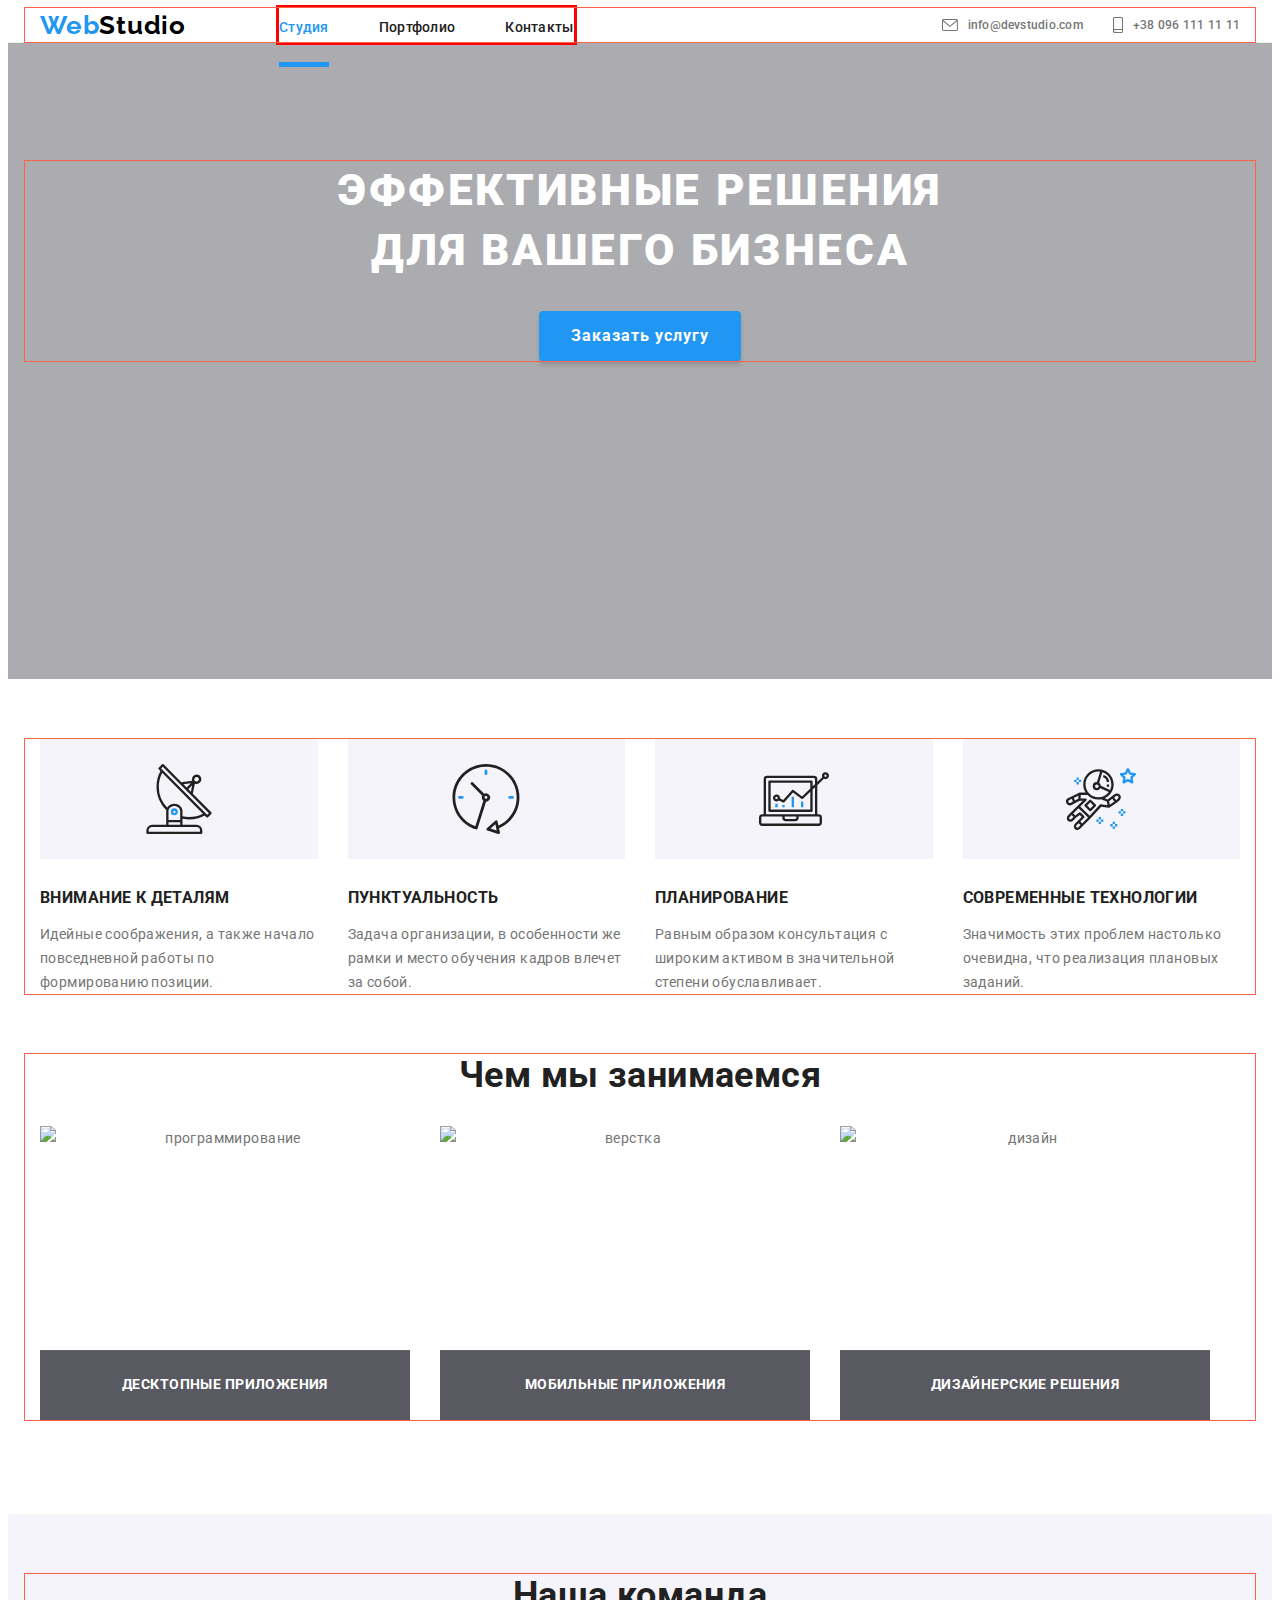
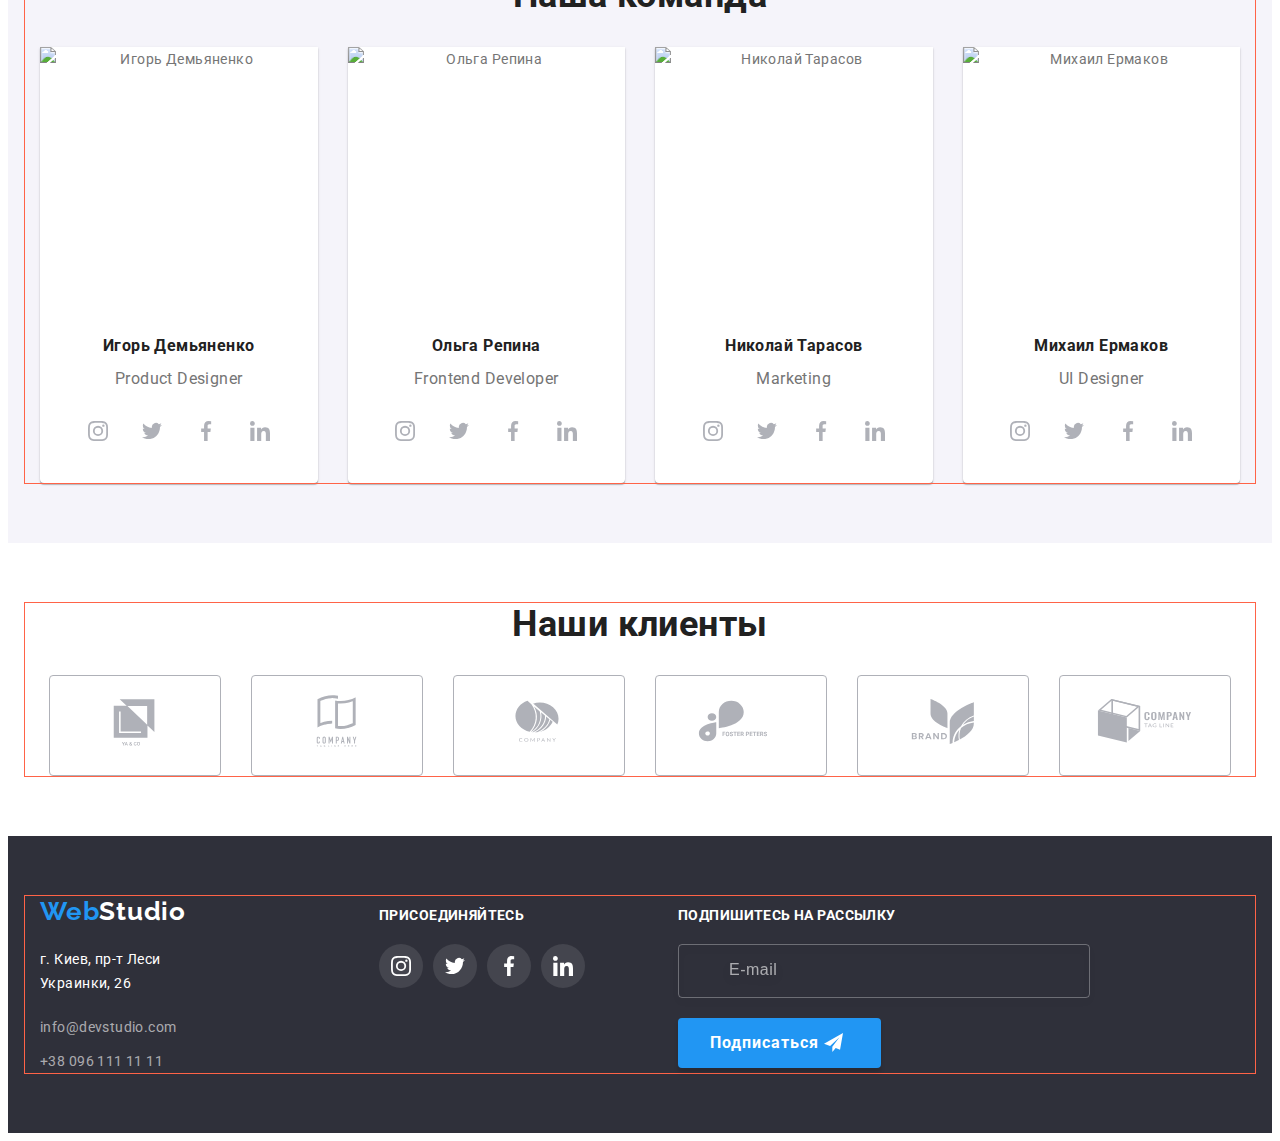
==== commit 79f91f18: "mobile-menu" ====
--- a/index.html
+++ b/index.html
@@ -32,31 +32,34 @@
           ><span class="logo__web">Web</span
           ><span class="logo__studio">Studio</span></a
         >
+
         <nav class="site-nav">
-          <button class="site-nav__button is-open" type="button" [data-menu-button]>
-            <svg width="40" height="40" aria-label="Переключатель мобильного меню">
-              <use class="site-nav__icon-cross" href="./images/icons.svg#icon-cross"></use>
-              <use class="site-nav__icon-menu" href="./images/icons.svg#icon-menu"></use>
+          <button class="menu-button" type="button" aria-expanded="false" aria-controls="menu-container"  data-menu-button>
+            <svg class="" width="40" height="40" aria-label="Переключатель мобильного меню">
+              <use class="icon-cross" href="./images/icons.svg#icon-cross"></use>
+              <use class="icon-menu" href="./images/icons.svg#icon-menu"></use>
             </svg>
           </button>
-
-          <ul class="site-nav__list">
-            <li class="site-nav__item">
+        </nav>
+
+        <div class="menu-container" id="menu-container" data-menu>
+
+          <ul class="navigation" >
+            <li class="navigation__item">
               <a
-                class="site-nav__link site-nav__link--current"
+                class="navigation__link navigation__link--current"
                 href="index.html"
                 >Студия</a
               >
             </li>
-            <li class="site-nav__item">
-              <a class="site-nav__link" href="./portfolio.html">Портфолио</a>
-            </li>
-            <li class="site-nav__item">
-              <a class="site-nav__link" href="WebStudio.com">Контакты</a>
+            <li class="navigation__item">
+              <a class="navigation__link" href="./portfolio.html">Портфолио</a>
+            </li>
+            <li class="navigation__item">
+              <a class="navigation__link" href="WebStudio.com">Контакты</a>
             </li>
           </ul>
-        </nav>
-
+        
         <ul class="contacts">
           <li class="contacts__item">
             <a class="contacts__link" href="mailto:info@devstudio.com"
@@ -83,6 +86,10 @@
             >
           </li>
         </ul>
+
+      </div>
+
+
       </div>
     </header>
     <!--main-->
--- a/css/main.min.css
+++ b/css/main.min.css
@@ -1,2 +1,2 @@
-:root{--primary-font: 'Roboto', sans-serif;--secondary-font: 'Raleway', sans-serif;--primary-text-color: #757575;--title-text-color: #212121;--accent-color: #2196F3;--footer-text-color: rgba(255, 255, 255, 0.6);--primary-background-color: #FFFFFF;--secondary-background-color: #2F303A;--third-background-color: #F5F4FA;--portfolio-item-bg-cl: rgba(33, 150, 243, 0.9);--icon-cl: #AFB1B8;--icon-footer-cl: #44454E;--portfolio-border-cl: #ECECEC;--footer-form-border-cl: rgba(255, 255, 255, 0.3);--shadow-cl: rgba(0, 0, 0, 0.15);--transition-duration: 250ms;--transition-timing-function: cubic-bezier(0.4, 0, 0.2, 1);--items: 1;--indent: 30px}h1,h2,h3,h4,h5,h6,p{margin:0;padding:0}body{background-color:var(--primary-background-color);color:var(--primary-text-color);font-family:var(--primary-font);font-size:14px;line-height:1.72;letter-spacing:0.03em}.container{padding-left:15px;padding-right:15px;margin-left:auto;margin-right:auto;outline:1px solid tomato}@media screen and (min-width: 480px){.container{width:480px}}@media screen and (min-width: 768px){.container{width:768px}}@media screen and (min-width: 1200px){.container{width:1200px}}.section,.setion-team{padding:60px 0px 60px 0px}.site-nav__list,.feature,.work,.team-list,.social-list,.client-list,.address__list,.filter,.portfolio{padding:0;margin:0;list-style:none}.feature-title,.portfolio__title{position:absolute;white-space:nowrap;width:1px;height:1px;overflow:hidden;border:0;padding:0;clip:rect(0 0 0 0);-webkit-clip-path:inset(50%);clip-path:inset(50%);margin:-1px}.title,.title-work{color:var(--title-text-color);font-weight:700;font-size:36px;line-height:1.17;text-align:center;margin-bottom:30px;margin-top:0}.btn,.modal-form-btn,.footer-form__btn{border:0;-webkit-box-shadow:0px 4px 4px var(--shadow-cl);box-shadow:0px 4px 4px var(--shadow-cl);border-radius:4px;padding:10px 32px;background-color:var(--accent-color);color:var(--primary-background-color);font-family:inherit;font-weight:700;font-size:16px;line-height:1.87;-webkit-box-align:center;-ms-flex-align:center;align-items:center;text-align:center;letter-spacing:0.06em;cursor:pointer;min-width:200px;-webkit-transition:background-color var(--transition-duration) var(--transition-timing-function);transition:background-color var(--transition-duration) var(--transition-timing-function)}.btn:hover,.btn:focus,.modal-form-btn:hover,.modal-form-btn:focus,.footer-form__btn:hover,.btn:focus,.btn:hover,.modal-form-btn:focus,.modal-form-btn:hover,.footer-form__btn:focus{background-color:#0B5E9E}.feature,.work,.team-list,.client-list,.portfolio{display:-webkit-box;display:-ms-flexbox;display:flex;-ms-flex-wrap:wrap;flex-wrap:wrap;gap:var(--indent)}.feature__item,.team-card,.client,.portfolio__item{-ms-flex-preferred-size:calc((100% - var(--indent) * (var(--items) - 1)) / var(--items));flex-basis:calc((100% - var(--indent) * (var(--items) - 1)) / var(--items))}.page-header{background-color:var(--white-color);border-bottom:1px solid var(--portfolio-border-cl)}.page-header__container{display:-webkit-box;display:-ms-flexbox;display:flex;-webkit-box-align:center;-ms-flex-align:center;align-items:center;-webkit-box-pack:center;-ms-flex-pack:center;justify-content:center}.logo{font-family:var(--secondary-font);font-weight:700;letter-spacing:0.03em;text-decoration:none;font-size:24px;line-height:1.17}@media screen and (min-width: 1200px){.logo{font-size:26px;line-height:1.19}}.logo__web{color:var(--accent-color)}.logo__studio{color:#000000}.page-header__logo{margin-right:276px}@media screen and (min-width: 768px){.page-header__logo{margin-right:88px}}@media screen and (min-width: 1200px){.page-header__logo{margin-right:93px}}@media screen and (max-width: 767px){.site-nav{display:-webkit-box;display:-ms-flexbox;display:flex;-webkit-box-align:center;-ms-flex-align:center;align-items:center}}.site-nav__button{display:-webkit-inline-box;display:-ms-inline-flexbox;display:inline-flex;-webkit-box-align:center;-ms-flex-align:center;align-items:center;margin:0;padding:0;border:0;background-color:transparent}@media screen and (min-width: 768px){.site-nav__button{display:none}}.site-nav__icon-cross{display:none}.site-nav__button.is-open .site-nav__icon-cross{display:block}.site-nav__button.is-open .site-nav__icon-menu{display:none}.site-nav__list{display:-webkit-box;display:-ms-flexbox;display:flex;-webkit-box-align:center;-ms-flex-align:center;align-items:center;-webkit-box-pack:center;-ms-flex-pack:center;justify-content:center}@media screen and (max-width: 767px){.site-nav__list{display:none}}.site-nav__item:not(:last-child){margin-right:50px}.site-nav__item{position:relative}@media screen and (min-width: 768px){.site-nav__link{display:block;color:var(--title-text-color);text-decoration:none;letter-spacing:0.02em;font-weight:500;font-size:14px;line-height:1.14;padding:32px 0 32px 0;-webkit-transition:color var(--transition-duration) var(--transition-timing-function);transition:color var(--transition-duration) var(--transition-timing-function)}}@media screen and (min-width: 768px){.site-nav__link:hover,.site-nav__link:focus{color:var(--accent-color)}}@media screen and (min-width: 768px){.site-nav__link--current{color:var(--accent-color);position:relative}}@media screen and (min-width: 768px){.site-nav__link--current::after{content:'';position:absolute;left:0;bottom:0;display:block;width:100%;height:5px;background-color:var(--accent-color)}}@media screen and (max-width: 767px){.contacts{display:none}}@media screen and (min-width: 768px){.contacts{list-style:none;padding:0;margin-left:auto;display:-webkit-box;display:-ms-flexbox;display:flex;-webkit-box-orient:vertical;-webkit-box-direction:normal;-ms-flex-direction:column;flex-direction:column;-webkit-box-align:start;-ms-flex-align:start;align-items:flex-start}}@media screen and (min-width: 1200px){.contacts{display:-webkit-box;display:-ms-flexbox;display:flex;-webkit-box-align:center;-ms-flex-align:center;align-items:center;-webkit-box-pack:center;-ms-flex-pack:center;justify-content:center;-webkit-box-orient:horizontal;-webkit-box-direction:normal;-ms-flex-direction:row;flex-direction:row}.contacts__item:not(:last-child){margin-right:30px}}.contacts__link{display:-webkit-box;display:-ms-flexbox;display:flex;-webkit-box-align:center;-ms-flex-align:center;align-items:center;-webkit-box-pack:center;-ms-flex-pack:center;justify-content:center;color:var(--primary-text-color);fill:var(--primary-text-color);text-decoration:none;letter-spacing:0.02em;font-weight:500;-webkit-transition:color var(--transition-duration) var(--transition-timing-function),fill var(--transition-duration) var(--transition-timing-function);transition:color var(--transition-duration) var(--transition-timing-function),fill var(--transition-duration) var(--transition-timing-function)}.contacts__link:hover,.contacts__link:focus{color:var(--accent-color);fill:var(--accent-color)}.contacts__icon{margin-right:10px}.section-hero{padding:118px 0 118px 0;text-align:center}.hero--overlay{height:400px;max-width:480px;margin-left:auto;margin-right:auto;background-image:-webkit-gradient(linear, left top, right top, from(rgba(47,48,58,0.4)), to(rgba(47,48,58,0.4))),url("../images/header-bg.jpg");background-image:linear-gradient(to right, rgba(47,48,58,0.4), rgba(47,48,58,0.4)),url("../images/header-bg.jpg");background-repeat:no-repeat;background-size:cover;background-position:center}@media screen and (min-width: 480px){.hero--overlay{max-width:480px}}@media screen and (min-width: 768px){.hero--overlay{max-width:768px}}@media screen and (min-width: 1200px){.hero--overlay{max-width:1600px}}.title-hero{margin-top:0;margin-bottom:30px;padding:0;color:var(--primary-background-color);font-weight:900;font-size:26px;line-height:1.62;letter-spacing:0.06em;text-transform:uppercase}@media screen and (min-width: 1200px){.title-hero{font-size:44px;line-height:1.36}}.backdrop{position:fixed;top:0;left:0;z-index:100;width:100%;height:100%;background-color:rgba(0,0,0,0.2);opacity:1;-webkit-transition:opacity var(--transition-duration) var(--transition-timing-function),visibility var(--transition-duration) var(--transition-timing-function),-webkit-transform var(--transition-duration) var(--transition-timing-function);transition:opacity var(--transition-duration) var(--transition-timing-function),visibility var(--transition-duration) var(--transition-timing-function),-webkit-transform var(--transition-duration) var(--transition-timing-function);transition:opacity var(--transition-duration) var(--transition-timing-function),transform var(--transition-duration) var(--transition-timing-function),visibility var(--transition-duration) var(--transition-timing-function);transition:opacity var(--transition-duration) var(--transition-timing-function),transform var(--transition-duration) var(--transition-timing-function),visibility var(--transition-duration) var(--transition-timing-function),-webkit-transform var(--transition-duration) var(--transition-timing-function)}.backdrop--is-hidden{opacity:0;visibility:hidden;pointer-events:none}.modal{position:absolute;top:50%;left:50%;width:450px;padding:40px;background-color:var(--primary-background-color);-webkit-transform:translate(-50%, -50%) scale(0.9);transform:translate(-50%, -50%) scale(0.9);-webkit-transition:-webkit-transform var(--transition-duration) var(--transition-timing-function);transition:-webkit-transform var(--transition-duration) var(--transition-timing-function);transition:transform var(--transition-duration) var(--transition-timing-function);transition:transform var(--transition-duration) var(--transition-timing-function), -webkit-transform var(--transition-duration) var(--transition-timing-function)}@media screen and (min-width: 1200px){.modal{width:528px}}.modal-x{position:absolute;top:8px;right:8px;display:-webkit-box;display:-ms-flexbox;display:flex;-webkit-box-align:center;-ms-flex-align:center;align-items:center;-webkit-box-pack:center;-ms-flex-pack:center;justify-content:center;fill:#000;width:30px;height:30px;background-color:var(--primary-background-color);border-radius:50px;border:1px solid rgba(0,0,0,0.1);cursor:pointer;-webkit-transition:fill var(--transition-duration) var(--transition-timing-function);transition:fill var(--transition-duration) var(--transition-timing-function)}.modal-x:hover,.modal-x:focus{fill:var(--accent-color)}.modal-form__title{margin-top:0;margin-bottom:12px;font-weight:700;font-size:20px;line-height:0.7;text-align:center;letter-spacing:0.03em;color:var(--title-text-color)}.modal-form__field{display:-webkit-box;display:-ms-flexbox;display:flex;-webkit-box-orient:vertical;-webkit-box-direction:normal;-ms-flex-direction:column;flex-direction:column;margin-bottom:20px;position:relative}.modal-form__label{text-align:left;font-weight:400;font-size:12px;line-height:1.17;letter-spacing:0.01em;color:var(--primary-text-color);margin-bottom:4px}.modal-form__input{width:100%;margin:0;padding:10px;padding-left:30px;font:inherit;border:1px solid rgba(33,33,33,0.2);border-radius:4px;-webkit-transition:border-color var(--transition-duration) var(--transition-timing-function);transition:border-color var(--transition-duration) var(--transition-timing-function)}.modal-form__input:focus,.modal-form__input:active{outline:0;border-color:var(--accent-color)}.modal-form__icon{position:absolute;top:50%;left:12px;fill:var(--title-text-color);-webkit-transition:fill var(--transition-duration) var(--transition-timing-function);transition:fill var(--transition-duration) var(--transition-timing-function)}.modal-form__field:focus-within .modal-form__icon{fill:var(--accent-color)}.modal-form__comment{resize:none;border:1px solid rgba(33,33,33,0.2);border-radius:4px;padding:16px 12px;-webkit-transition:border-color var(--transition-duration) var(--transition-timing-function);transition:border-color var(--transition-duration) var(--transition-timing-function)}.modal-form__comment::-webkit-input-placeholder{font-weight:400;font-size:12px;line-height:1.17;letter-spacing:0.01em;color:rgba(117,117,117,0.5)}.modal-form__comment:-ms-input-placeholder{font-weight:400;font-size:12px;line-height:1.17;letter-spacing:0.01em;color:rgba(117,117,117,0.5)}.modal-form__comment::-ms-input-placeholder{font-weight:400;font-size:12px;line-height:1.17;letter-spacing:0.01em;color:rgba(117,117,117,0.5)}.modal-form__comment::placeholder{font-weight:400;font-size:12px;line-height:1.17;letter-spacing:0.01em;color:rgba(117,117,117,0.5)}.modal-form__comment:focus,.modal-form__comment:active{outline:0;border-color:var(--accent-color)}.checkbox{position:relative;display:block;margin-bottom:30px}.checkbox__standart-icon{position:absolute;white-space:nowrap;width:1px;height:1px;overflow:hidden;border:0;padding:0;clip:rect(0 0 0 0);-webkit-clip-path:inset(50%);clip-path:inset(50%);margin:-1px}.checkbox__custom-icon{position:absolute;top:0;left:0;display:block;width:15px;height:15px;border-radius:2px;margin-right:10px;cursor:pointer;fill:var(--primary-background-color);border:2px solid #2a2a2a}.checkbox__standart-icon:focus+.checkbox__custom-icon{border-color:var(--accent-color)}.checkbox__standart-icon:checked+.checkbox__custom-icon{border-color:transparent;background-color:var(--accent-color);background-image:url("../images/icons.svg#icon-check");background-position:center;background-size:contain;background-origin:border-box}.checkbox__label{display:inline-block;margin-left:20px;font-weight:400;font-size:12px;line-height:24px;letter-spacing:0.03em;color:var(--primary-text-color)}@media screen and (min-width: 1200px){.checkbox__label{font-size:14px}}.checkbox__link{color:var(--accent-color)}.feature__item{--items: 1}@media screen and (min-width: 768px){.feature__item{--items: 2}}@media screen and (min-width: 1200px){.feature__item{--items: 4}}.feature__item-group{display:-webkit-box;display:-ms-flexbox;display:flex;-webkit-box-align:center;-ms-flex-align:center;align-items:center;-webkit-box-pack:center;-ms-flex-pack:center;justify-content:center;height:120px;margin-bottom:30px;background-color:var(--third-background-color)}.feature__item-subtitle{color:var(--title-text-color);font-weight:700;line-height:1.14;text-transform:uppercase;text-align:center}@media screen and (min-width: 768px){.feature__item-subtitle{text-align:left}}.feature__item-text{margin-top:14px;margin-bottom:0;text-align:left}.section-work{padding-top:0px;padding-bottom:94px}@media screen and (max-width: 1199px){.section-work{display:none}}.work__item{--item: 3}.work__item:nth-child(3n){margin-right:0}.work__thumb{position:relative}.work__image{display:block;max-width:100%;height:auto}.work__text{position:absolute;top:100%;left:100%;-webkit-transform:translate(-100%, -100%);transform:translate(-100%, -100%);padding-top:27px;padding-bottom:27px;width:100%;font-weight:700;font-size:14px;line-height:1.14;text-align:center;letter-spacing:0.03em;text-transform:uppercase;color:var(--primary-background-color);background-color:rgba(47,48,58,0.8)}.setion-team{background-color:var(--third-background-color)}.team-list{-webkit-box-pack:center;-ms-flex-pack:center;justify-content:center}.team-card{background-color:var(--primary-background-color);-webkit-box-shadow:0px 1px 3px rgba(0,0,0,0.12),0px 1px 1px rgba(0,0,0,0.14),0px 2px 1px rgba(0,0,0,0.2);box-shadow:0px 1px 3px rgba(0,0,0,0.12),0px 1px 1px rgba(0,0,0,0.14),0px 2px 1px rgba(0,0,0,0.2);border-radius:0px 0px 4px 4px;--items: 1}@media screen and (min-width: 768px){.team-card{--items: 2}}@media screen and (min-width: 1200px){.team-card{--items: 4}}.team-card__image{display:block;width:100%;height:460px}@media screen and (min-width: 768px){.team-card__image{width:100%;height:374px}}@media screen and (min-width: 1200px){.team-card__image{width:100%;height:260px}}.team-card__meta{padding:30px 0px 30px 0px}.team-card__title{color:var(--title-text-color);font-weight:700;line-height:1.14;text-align:center;margin:0;margin-bottom:10px}.team-card__text{padding:0;margin:0;margin-bottom:16px;font-size:16px;text-align:center}.social-list{display:-webkit-box;display:-ms-flexbox;display:flex;-webkit-box-align:center;-ms-flex-align:center;align-items:center;-webkit-box-pack:center;-ms-flex-pack:center;justify-content:center}.social-list__item:not(:last-child){margin-right:10px}.social-list__link{display:-webkit-box;display:-ms-flexbox;display:flex;-webkit-box-align:center;-ms-flex-align:center;align-items:center;-webkit-box-pack:center;-ms-flex-pack:center;justify-content:center;border:none;color:var(--icon-cl);background-color:var(--primary-background-color);border-radius:50%;width:44px;height:44px;-webkit-transition:color var(--transition-duration) var(--transition-timing-function),background-color var(--transition-duration) var(--transition-timing-function);transition:color var(--transition-duration) var(--transition-timing-function),background-color var(--transition-duration) var(--transition-timing-function)}.social-list__link:hover,.social-list__link:focus{color:var(--primary-background-color);background-color:var(--accent-color)}.social-list__icon{fill:currentColor}.client-list{-webkit-box-pack:center;-ms-flex-pack:center;justify-content:center}@media screen and (min-width: 1200px){.client-list{-ms-flex-wrap:nowrap;flex-wrap:nowrap}}.client{text-align:center;--items: 2}@media screen and (min-width: 768px){.client{--items: 3}}@media screen and (min-width: 1200px){.client{--items: 7}}.client__link{display:block;border:1px solid var(--icon-cl);border-radius:4px;padding:16px 32px;fill:var(--icon-cl);-webkit-transition:fill var(--transition-duration) var(--transition-timing-function),border var(--transition-duration) var(--transition-timing-function);transition:fill var(--transition-duration) var(--transition-timing-function),border var(--transition-duration) var(--transition-timing-function)}.client__link:hover,.client__link:focus{border:1px solid var(--accent-color);fill:var(--accent-color)}.page-footer{padding-top:60px;padding-bottom:60px;background-color:var(--secondary-background-color);width:100%}.container{text-align:center}@media screen and (min-width: 768px){.page-footer__container{display:-webkit-box;display:-ms-flexbox;display:flex;-webkit-box-align:center;-ms-flex-align:center;align-items:center;-webkit-box-pack:center;-ms-flex-pack:center;justify-content:center;-webkit-box-align:baseline;-ms-flex-align:baseline;align-items:baseline;-ms-flex-wrap:wrap;flex-wrap:wrap}}@media screen and (min-width: 768px) and (min-width: 1200px){.page-footer__container{-ms-flex-wrap:nowrap;flex-wrap:nowrap;text-align:start}}.logo-footer{font-family:var(--secondary-font);font-weight:700;font-size:26px;line-height:1.19;letter-spacing:0.03em;text-decoration:none;display:block;margin-bottom:20px}@media screen and (min-width: 768px){.logo-footer{margin-right:165px}}@media screen and (min-width: 1200px){.logo-footer{margin-right:0;text-align:left}}.logo-footer__web{color:var(--accent-color)}.page-footer__logo{color:var(--primary-background-color)}.address{display:block}.address__text{margin:0;margin-bottom:10px;color:var(--primary-background-color);font-style:normal}@media screen and (min-width: 1200px){.address__text{margin-bottom:20px}}.address__item:not(:last-child){margin-bottom:10px}.address__link{display:block;color:var(--footer-text-color);font-style:normal;text-decoration:none;-webkit-transition:color var(--transition-duration) var(--transition-timing-function);transition:color var(--transition-duration) var(--transition-timing-function)}.address__link:hover,.address__link:focus{color:var(--primary-background-color)}@media screen and (max-width: 767px){.address{margin-bottom:60px}}@media screen and (min-width: 768px){.address{margin-right:165px}}@media screen and (min-width: 1200px){.address{margin-bottom:0}}.social-links{display:inline-block;margin-bottom:60px}@media screen and (min-width: 1200px){.social-links{margin-right:93px}}.social-links__text{margin-bottom:20px;font-weight:700;font-size:14px;line-height:1.14;letter-spacing:0.03em;text-transform:uppercase;color:var(--primary-background-color)}.page-footer__social-list{color:var(--primary-background-color);background-color:var(--icon-footer-cl);-webkit-transition:background-color var(--transition-duration) var(--transition-timing-function);transition:background-color var(--transition-duration) var(--transition-timing-function)}.footer-form__text{margin-bottom:20px;font-weight:700;font-size:14px;line-height:1.14;letter-spacing:0.03em;text-transform:uppercase;color:var(--primary-background-color)}@media screen and (min-width: 1200px){.footer-form__text{margin-bottom:20px}}.footer-form__field{position:relative;margin-bottom:20px}.footer-form__input::-webkit-input-placeholder{margin-left:15px;font-weight:400;font-size:16px;line-height:1.25;letter-spacing:0.03em;color:var(--footer-text-color)}.footer-form__input:-ms-input-placeholder{margin-left:15px;font-weight:400;font-size:16px;line-height:1.25;letter-spacing:0.03em;color:var(--footer-text-color)}.footer-form__input::-ms-input-placeholder{margin-left:15px;font-weight:400;font-size:16px;line-height:1.25;letter-spacing:0.03em;color:var(--footer-text-color)}.footer-form__input::placeholder{margin-left:15px;font-weight:400;font-size:16px;line-height:1.25;letter-spacing:0.03em;color:var(--footer-text-color)}.footer-form__input{outline:0;color:var(--primary-background-color);padding-left:50px;-webkit-filter:drop-shadow(0px 4px 4px rgba(0,0,0,0.15));filter:drop-shadow(0px 4px 4px rgba(0,0,0,0.15));border-radius:4px;background-color:transparent;border:1px solid var(--footer-form-border-cl);width:310px;height:50px;margin-bottom:20px;-webkit-transition:border var(--transition-duration) var(--transition-timing-function);transition:border var(--transition-duration) var(--transition-timing-function)}@media screen and (min-width: 768px){.footer-form__input{width:100%}}@media screen and (min-width: 1200px){.footer-form__input{width:358px;margin-right:12px}}.footer-form__input:focus,.footer-form__input:active{outline:0;color:var(--primary-background-color);border:1px solid var(--primary-background-color)}.footer-form__btn{display:-webkit-inline-box;display:-ms-inline-flexbox;display:inline-flex;-webkit-box-align:center;-ms-flex-align:center;align-items:center;-webkit-box-pack:center;-ms-flex-pack:center;justify-content:center;display:inline-block}@media screen and (min-width: 1200px){.footer-form__btn{position:relative}}.footer-form__btn:hover,.footer-form__btn:focus{background-color:#0B5E9E}.footer-form__btn::after{content:' ';width:24px;height:24px;background-image:url("data:image/svg+xml,%3Csvg width='24' height='24' viewBox='0 0 24 24' fill='none' xmlns='http://www.w3.org/2000/svg'%3E%3Cpath d='M24 0L0 13.5L7.66994 16.3407L19.5 5.25002L10.5017 17.3896L10.509 17.3923L10.5 17.3896V24.0001L14.8013 18.982L20.2501 21.0001L24 0Z' fill='white'/%3E%3C/svg%3E%0A");background-repeat:no-repeat;background-size:contain;background-position:center;padding-left:30px}.filter{display:Flex;-webkit-box-align:center;-ms-flex-align:center;align-items:center;-webkit-box-pack:center;-ms-flex-pack:center;justify-content:center}@media screen and (max-width: 768px){.filter{-ms-flex-wrap:wrap;flex-wrap:wrap;-webkit-box-pack:start;-ms-flex-pack:start;justify-content:flex-start}}.filter__item:not(:last-child){margin-right:8px}.filter__btn{padding:6px 22px;margin-bottom:15px;background-color:var(--third-background-color);color:var(--title-text-color);font-family:inherit;font-weight:500;font-size:16px;line-height:1.62;text-align:center;border-radius:4px;border:none;cursor:pointer;-webkit-transition:background-color var(--transition-duration) var(--transition-timing-function),color var(--transition-duration) var(--transition-timing-function),-webkit-box-shadow var(--transition-duration) var(--transition-timing-function);transition:background-color var(--transition-duration) var(--transition-timing-function),color var(--transition-duration) var(--transition-timing-function),-webkit-box-shadow var(--transition-duration) var(--transition-timing-function);transition:background-color var(--transition-duration) var(--transition-timing-function),color var(--transition-duration) var(--transition-timing-function),box-shadow var(--transition-duration) var(--transition-timing-function);transition:background-color var(--transition-duration) var(--transition-timing-function),color var(--transition-duration) var(--transition-timing-function),box-shadow var(--transition-duration) var(--transition-timing-function),-webkit-box-shadow var(--transition-duration) var(--transition-timing-function)}@media screen and (min-width: 768px){.filter__btn{margin-bottom:34px}}.filter__btn:hover,.filter__btn:focus{font-family:inherit;background-color:var(--accent-color);color:var(--primary-background-color);-webkit-box-shadow:0px 3px 1px rgba(0,0,0,0.1),0px 1px 2px rgba(0,0,0,0.08),0px 2px 2px rgba(0,0,0,0.12);box-shadow:0px 3px 1px rgba(0,0,0,0.1),0px 1px 2px rgba(0,0,0,0.08),0px 2px 2px rgba(0,0,0,0.12)}.filter__btn--current{color:var(--primary-background-color);background-color:var(--accent-color)}.portfolio__item{--items: 1}@media screen and (min-width: 768px){.portfolio__item{--items: 2}}@media screen and (min-width: 1200px){.portfolio__item{--items: 3}}.portfolio__link{display:block;text-decoration:none;-webkit-transition:opacity var(--transition-duration) var(--transition-timing-function),-webkit-transform var(--transition-duration) var(--transition-timing-function);transition:opacity var(--transition-duration) var(--transition-timing-function),-webkit-transform var(--transition-duration) var(--transition-timing-function);transition:transform var(--transition-duration) var(--transition-timing-function),opacity var(--transition-duration) var(--transition-timing-function);transition:transform var(--transition-duration) var(--transition-timing-function),opacity var(--transition-duration) var(--transition-timing-function),-webkit-transform var(--transition-duration) var(--transition-timing-function)}.portfolio__link:hover,.portfolio__link:focus{-webkit-box-shadow:0px 1px 1px rgba(0,0,0,0.12),0px 4px 4px rgba(0,0,0,0.06),1px 4px 6px rgba(0,0,0,0.16);box-shadow:0px 1px 1px rgba(0,0,0,0.12),0px 4px 4px rgba(0,0,0,0.06),1px 4px 6px rgba(0,0,0,0.16)}.portfolio__link:hover .portfolio__overlay{-webkit-transform:rotateY(0);transform:rotateY(0);opacity:1}.portfolio__link:focus .portfolio__overlay{-webkit-transform:rotateY(0);transform:rotateY(0);opacity:1}.portfolio__thumb{position:relative;overflow:hidden}.portfolio__image{display:block;width:100%;height:auto}.portfolio__overlay{position:absolute;top:0;left:0;width:100%;height:100%;background-color:rgba(33,150,243,0.9);margin-bottom:20px;-webkit-transform:translateY(100%);transform:translateY(100%);opacity:0;-webkit-transition:opacity var(--transition-duration) var(--transition-timing-function),-webkit-transform var(--transition-duration) var(--transition-timing-function);transition:opacity var(--transition-duration) var(--transition-timing-function),-webkit-transform var(--transition-duration) var(--transition-timing-function);transition:transform var(--transition-duration) var(--transition-timing-function),opacity var(--transition-duration) var(--transition-timing-function);transition:transform var(--transition-duration) var(--transition-timing-function),opacity var(--transition-duration) var(--transition-timing-function),-webkit-transform var(--transition-duration) var(--transition-timing-function)}.portfolio__text{position:absolute;top:50%;left:50%;-webkit-transform:translate(-50%, -50%);transform:translate(-50%, -50%);height:100%;width:100%;padding:63px 24px;font-weight:400;font-size:18px;line-height:1.56;letter-spacing:0.03em;color:var(--primary-background-color)}.portfolio__meta{border:1px solid rgba(0,0,0,0.1);border-top:none;padding:20px 24px}.portfolio__title-category{margin:0;margin-bottom:4px;color:var(--title-text-color);font-weight:700;font-size:18px;line-height:2;letter-spacing:0.06em}@media screen and (min-width: 768px) and (max-width: 1199px){.portfolio__title-category{font-size:calc(1em - 0.1vw);line-height:calc(1.1em + 0.5vw);margin:0.5em}}.portfolio__category{margin:0;color:var(--primary-text-color);font-size:16px;line-height:1.88}
+:root{--primary-font: 'Roboto', sans-serif;--secondary-font: 'Raleway', sans-serif;--primary-text-color: #757575;--title-text-color: #212121;--accent-color: #2196F3;--footer-text-color: rgba(255, 255, 255, 0.6);--primary-background-color: #FFFFFF;--secondary-background-color: #2F303A;--third-background-color: #F5F4FA;--portfolio-item-bg-cl: rgba(33, 150, 243, 0.9);--icon-cl: #AFB1B8;--icon-footer-cl: #44454E;--portfolio-border-cl: #ECECEC;--footer-form-border-cl: rgba(255, 255, 255, 0.3);--shadow-cl: rgba(0, 0, 0, 0.15);--transition-duration: 250ms;--transition-timing-function: cubic-bezier(0.4, 0, 0.2, 1);--items: 1;--indent: 30px}h1,h2,h3,h4,h5,h6,p{margin:0;padding:0}body{background-color:var(--primary-background-color);color:var(--primary-text-color);font-family:var(--primary-font);font-size:14px;line-height:1.72;letter-spacing:0.03em}body.modal-open{overflow:hidden}.container{padding-left:15px;padding-right:15px;margin-left:auto;margin-right:auto;outline:1px solid tomato}@media screen and (min-width: 320px){.container{width:320px}}@media screen and (min-width: 480px){.container{width:480px}}@media screen and (min-width: 768px){.container{width:768px}}@media screen and (min-width: 1200px){.container{width:1200px}}.section,.setion-team{padding:60px 0px 60px 0px}.navigation,.contacts,.feature,.work,.team-list,.social-list,.client-list,.address__list,.filter,.portfolio{padding:0;margin:0;list-style:none}.feature-title,.portfolio__title{position:absolute;white-space:nowrap;width:1px;height:1px;overflow:hidden;border:0;padding:0;clip:rect(0 0 0 0);-webkit-clip-path:inset(50%);clip-path:inset(50%);margin:-1px}.title,.title-work{color:var(--title-text-color);font-weight:700;font-size:36px;line-height:1.17;text-align:center;margin-bottom:30px;margin-top:0}.btn,.modal-form-btn,.footer-form__btn{border:0;-webkit-box-shadow:0px 4px 4px var(--shadow-cl);box-shadow:0px 4px 4px var(--shadow-cl);border-radius:4px;padding:10px 32px;background-color:var(--accent-color);color:var(--primary-background-color);font-family:inherit;font-weight:700;font-size:16px;line-height:1.87;-webkit-box-align:center;-ms-flex-align:center;align-items:center;text-align:center;letter-spacing:0.06em;cursor:pointer;min-width:200px;-webkit-transition:background-color var(--transition-duration) var(--transition-timing-function);transition:background-color var(--transition-duration) var(--transition-timing-function)}.btn:hover,.btn:focus,.modal-form-btn:hover,.modal-form-btn:focus,.footer-form__btn:hover,.btn:focus,.btn:hover,.modal-form-btn:focus,.modal-form-btn:hover,.footer-form__btn:focus{background-color:#0B5E9E}.feature,.work,.team-list,.client-list,.portfolio{display:-webkit-box;display:-ms-flexbox;display:flex;-ms-flex-wrap:wrap;flex-wrap:wrap;gap:var(--indent)}.feature__item,.team-card,.client,.portfolio__item{-ms-flex-preferred-size:calc((100% - var(--indent) * (var(--items) - 1)) / var(--items));flex-basis:calc((100% - var(--indent) * (var(--items) - 1)) / var(--items))}.page-header{background-color:var(--white-color);border-bottom:1px solid var(--portfolio-border-cl);position:relative}.page-header__container{display:-webkit-box;display:-ms-flexbox;display:flex;-webkit-box-align:center;-ms-flex-align:center;align-items:center;-webkit-box-pack:center;-ms-flex-pack:center;justify-content:center;-webkit-box-pack:start;-ms-flex-pack:start;justify-content:flex-start}.logo{font-family:var(--secondary-font);font-weight:700;letter-spacing:0.03em;text-decoration:none;font-size:24px;line-height:1.17}@media screen and (min-width: 1200px){.logo{font-size:26px;line-height:1.19}}.logo__web{color:var(--accent-color)}.logo__studio{color:#000000}.page-header__logo{margin-right:200px}@media screen and (min-width: 480px){.page-header__logo{margin-right:276px}}@media screen and (min-width: 768px){.page-header__logo{margin-right:88px}}@media screen and (min-width: 1200px){.page-header__logo{margin-right:93px}}.menu-button{display:-webkit-inline-box;display:-ms-inline-flexbox;display:inline-flex;-webkit-box-align:center;-ms-flex-align:center;align-items:center;margin:0;padding:0;border:0;background-color:transparent}@media screen and (min-width: 768px){.menu-button{display:none}}.icon-cross{display:none}.menu-button.is-open .icon-cross{display:block}.menu-button.is-open .icon-menu{display:none}.menu-container{text-align:left;font-size:20px}.menu-container.is-open{display:block}@media screen and (max-width: 767px){.menu-container{position:absolute;top:100%;left:0;width:100%;padding:48px 40px;display:none;background-color:var(--white-color)}}@media screen and (min-width: 768px){.menu-container{display:-webkit-box;display:-ms-flexbox;display:flex;-webkit-box-flex:1;-ms-flex-positive:1;flex-grow:1}}.navigation{outline:3px solid red;background-color:transparent}@media screen and (min-width: 767px){.navigation{display:-webkit-box;display:-ms-flexbox;display:flex;-webkit-box-align:center;-ms-flex-align:center;align-items:center;-webkit-box-pack:center;-ms-flex-pack:center;justify-content:center;-ms-flex-wrap:nowrap;flex-wrap:nowrap}.navigation__item:not(:last-child){margin-right:50px}.navigation__item{position:relative}.navigation__link{color:var(--title-text-color);text-decoration:none;letter-spacing:0.02em;font-weight:500;font-size:14px;line-height:1.14;padding:32px 0 32px 0;-webkit-transition:color var(--transition-duration) var(--transition-timing-function);transition:color var(--transition-duration) var(--transition-timing-function)}.navigation__link:hover,.navigation__link:focus{color:var(--accent-color)}.navigation__link--current{color:var(--accent-color);position:relative}.navigation__link--current::after{content:'';position:absolute;left:0;bottom:0;display:block;width:100%;height:5px;background-color:var(--accent-color)}}.contacts{font-weight:500;font-size:12px;line-height:1.17;letter-spacing:0.02em;color:var(--primary-text-color)}@media screen and (min-width: 768px){.contacts{list-style:none;padding:0;margin-left:auto;display:-webkit-box;display:-ms-flexbox;display:flex;-webkit-box-orient:vertical;-webkit-box-direction:normal;-ms-flex-direction:column;flex-direction:column;-webkit-box-align:start;-ms-flex-align:start;align-items:flex-start}}@media screen and (min-width: 1200px){.contacts{display:-webkit-box;display:-ms-flexbox;display:flex;-webkit-box-align:center;-ms-flex-align:center;align-items:center;-webkit-box-pack:center;-ms-flex-pack:center;justify-content:center;-webkit-box-orient:horizontal;-webkit-box-direction:normal;-ms-flex-direction:row;flex-direction:row}.contacts__item:not(:last-child){margin-right:30px}}.contacts__link{display:-webkit-box;display:-ms-flexbox;display:flex;-webkit-box-align:center;-ms-flex-align:center;align-items:center;-webkit-box-pack:center;-ms-flex-pack:center;justify-content:center;color:var(--primary-text-color);fill:var(--primary-text-color);text-decoration:none;letter-spacing:0.02em;font-weight:500;-webkit-transition:color var(--transition-duration) var(--transition-timing-function),fill var(--transition-duration) var(--transition-timing-function);transition:color var(--transition-duration) var(--transition-timing-function),fill var(--transition-duration) var(--transition-timing-function)}.contacts__link:hover,.contacts__link:focus{color:var(--accent-color);fill:var(--accent-color)}.contacts__icon{margin-right:10px}.section-hero{padding:118px 0 118px 0;text-align:center}.hero--overlay{height:400px;max-width:480px;margin-left:auto;margin-right:auto;background-image:-webkit-gradient(linear, left top, right top, from(rgba(47,48,58,0.4)), to(rgba(47,48,58,0.4))),url("../images/header-bg.jpg");background-image:linear-gradient(to right, rgba(47,48,58,0.4), rgba(47,48,58,0.4)),url("../images/header-bg.jpg");background-repeat:no-repeat;background-size:cover;background-position:center}@media screen and (min-width: 480px){.hero--overlay{max-width:480px}}@media screen and (min-width: 768px){.hero--overlay{max-width:768px}}@media screen and (min-width: 1200px){.hero--overlay{max-width:1600px}}.title-hero{margin-top:0;margin-bottom:30px;padding:0;color:var(--primary-background-color);font-weight:900;font-size:26px;line-height:1.62;letter-spacing:0.06em;text-transform:uppercase}@media screen and (min-width: 1200px){.title-hero{font-size:44px;line-height:1.36}}.backdrop{position:fixed;top:0;left:0;z-index:100;padding:94px 15px;overflow-y:scroll;width:100%;height:100%;background-color:rgba(0,0,0,0.2);opacity:1;-webkit-transition:opacity var(--transition-duration) var(--transition-timing-function),visibility var(--transition-duration) var(--transition-timing-function),-webkit-transform var(--transition-duration) var(--transition-timing-function);transition:opacity var(--transition-duration) var(--transition-timing-function),visibility var(--transition-duration) var(--transition-timing-function),-webkit-transform var(--transition-duration) var(--transition-timing-function);transition:opacity var(--transition-duration) var(--transition-timing-function),transform var(--transition-duration) var(--transition-timing-function),visibility var(--transition-duration) var(--transition-timing-function);transition:opacity var(--transition-duration) var(--transition-timing-function),transform var(--transition-duration) var(--transition-timing-function),visibility var(--transition-duration) var(--transition-timing-function),-webkit-transform var(--transition-duration) var(--transition-timing-function)}.backdrop--is-hidden{opacity:0;visibility:hidden;pointer-events:none}.modal{position:relative;width:100%;padding:40px;background-color:var(--primary-background-color);-webkit-transition:-webkit-transform var(--transition-duration) var(--transition-timing-function);transition:-webkit-transform var(--transition-duration) var(--transition-timing-function);transition:transform var(--transition-duration) var(--transition-timing-function);transition:transform var(--transition-duration) var(--transition-timing-function), -webkit-transform var(--transition-duration) var(--transition-timing-function)}@media screen and (min-width: 768px){.modal{position:absolute;top:50%;left:50%;-webkit-transform:translate(-50%, -50%) scale(0.9);transform:translate(-50%, -50%) scale(0.9);max-width:450px;width:100%}}@media screen and (min-width: 1200px){.modal{max-width:530px;width:100%}}.modal-x{position:absolute;top:8px;right:8px;display:-webkit-box;display:-ms-flexbox;display:flex;-webkit-box-align:center;-ms-flex-align:center;align-items:center;-webkit-box-pack:center;-ms-flex-pack:center;justify-content:center;fill:#000;width:30px;height:30px;background-color:var(--primary-background-color);border-radius:50px;border:1px solid rgba(0,0,0,0.1);cursor:pointer;-webkit-transition:fill var(--transition-duration) var(--transition-timing-function);transition:fill var(--transition-duration) var(--transition-timing-function)}.modal-x:hover,.modal-x:focus{fill:var(--accent-color)}.modal-form__title{margin-top:0;margin-bottom:12px;font-weight:700;font-size:20px;line-height:1.1;text-align:center;letter-spacing:0.03em;color:var(--title-text-color)}.modal-form__field{display:-webkit-box;display:-ms-flexbox;display:flex;-webkit-box-orient:vertical;-webkit-box-direction:normal;-ms-flex-direction:column;flex-direction:column;margin-bottom:20px;position:relative}.modal-form__label{text-align:left;font-weight:400;font-size:12px;line-height:1.17;letter-spacing:0.01em;color:var(--primary-text-color);margin-bottom:4px}.modal-form__input{width:100%;margin:0;padding:10px;padding-left:30px;font:inherit;border:1px solid rgba(33,33,33,0.2);border-radius:4px;-webkit-transition:border-color var(--transition-duration) var(--transition-timing-function);transition:border-color var(--transition-duration) var(--transition-timing-function)}.modal-form__input:focus,.modal-form__input:active{outline:0;border-color:var(--accent-color)}.modal-form__icon{position:absolute;top:50%;left:12px;fill:var(--title-text-color);-webkit-transition:fill var(--transition-duration) var(--transition-timing-function);transition:fill var(--transition-duration) var(--transition-timing-function)}.modal-form__field:focus-within .modal-form__icon{fill:var(--accent-color)}.modal-form__comment{resize:none;border:1px solid rgba(33,33,33,0.2);border-radius:4px;padding:16px 12px;-webkit-transition:border-color var(--transition-duration) var(--transition-timing-function);transition:border-color var(--transition-duration) var(--transition-timing-function)}.modal-form__comment::-webkit-input-placeholder{font-weight:400;font-size:12px;line-height:1.17;letter-spacing:0.01em;color:rgba(117,117,117,0.5)}.modal-form__comment:-ms-input-placeholder{font-weight:400;font-size:12px;line-height:1.17;letter-spacing:0.01em;color:rgba(117,117,117,0.5)}.modal-form__comment::-ms-input-placeholder{font-weight:400;font-size:12px;line-height:1.17;letter-spacing:0.01em;color:rgba(117,117,117,0.5)}.modal-form__comment::placeholder{font-weight:400;font-size:12px;line-height:1.17;letter-spacing:0.01em;color:rgba(117,117,117,0.5)}.modal-form__comment:focus,.modal-form__comment:active{outline:0;border-color:var(--accent-color)}.checkbox{display:-webkit-box;display:-ms-flexbox;display:flex;-webkit-box-align:center;-ms-flex-align:center;align-items:center;-webkit-box-pack:center;-ms-flex-pack:center;justify-content:center;margin-bottom:30px}.checkbox__standart-icon{position:absolute;white-space:nowrap;width:1px;height:1px;overflow:hidden;border:0;padding:0;clip:rect(0 0 0 0);-webkit-clip-path:inset(50%);clip-path:inset(50%);margin:-1px}.checkbox__custom-icon{width:15px;height:15px;border-radius:2px;margin-right:10px;cursor:pointer;fill:var(--primary-background-color);border:2px solid #2a2a2a}.checkbox__standart-icon:focus+.checkbox__custom-icon{border-color:var(--accent-color)}.checkbox__standart-icon:checked+.checkbox__custom-icon{border-color:transparent;background-color:var(--accent-color);background-image:url("../images/icons.svg#icon-check");background-position:center;background-size:contain;background-origin:border-box}.checkbox__label{font-weight:400;font-size:12px;line-height:24px;letter-spacing:0.03em;color:var(--primary-text-color)}@media screen and (min-width: 1200px){.checkbox__label{font-size:14px}}.checkbox__link{color:var(--accent-color)}.feature__item{--items: 1}@media screen and (min-width: 768px){.feature__item{--items: 2}}@media screen and (min-width: 1200px){.feature__item{--items: 4}}.feature__item-group{display:-webkit-box;display:-ms-flexbox;display:flex;-webkit-box-align:center;-ms-flex-align:center;align-items:center;-webkit-box-pack:center;-ms-flex-pack:center;justify-content:center;height:120px;margin-bottom:30px;background-color:var(--third-background-color)}.feature__item-subtitle{color:var(--title-text-color);font-weight:700;line-height:1.14;text-transform:uppercase;text-align:center}@media screen and (min-width: 768px){.feature__item-subtitle{text-align:left}}.feature__item-text{margin-top:14px;margin-bottom:0;text-align:left}.section-work{padding-top:0px;padding-bottom:94px}@media screen and (max-width: 1199px){.section-work{display:none}}.work__item{--item: 3}.work__item:nth-child(3n){margin-right:0}.work__thumb{position:relative}.work__image{display:block;max-width:100%;height:auto}.work__text{position:absolute;top:100%;left:100%;-webkit-transform:translate(-100%, -100%);transform:translate(-100%, -100%);padding-top:27px;padding-bottom:27px;width:100%;font-weight:700;font-size:14px;line-height:1.14;text-align:center;letter-spacing:0.03em;text-transform:uppercase;color:var(--primary-background-color);background-color:rgba(47,48,58,0.8)}.setion-team{background-color:var(--third-background-color)}.team-list{-webkit-box-pack:center;-ms-flex-pack:center;justify-content:center}.team-card{background-color:var(--primary-background-color);-webkit-box-shadow:0px 1px 3px rgba(0,0,0,0.12),0px 1px 1px rgba(0,0,0,0.14),0px 2px 1px rgba(0,0,0,0.2);box-shadow:0px 1px 3px rgba(0,0,0,0.12),0px 1px 1px rgba(0,0,0,0.14),0px 2px 1px rgba(0,0,0,0.2);border-radius:0px 0px 4px 4px;--items: 1}@media screen and (min-width: 768px){.team-card{--items: 2}}@media screen and (min-width: 1200px){.team-card{--items: 4}}.team-card__image{display:block;width:100%;height:460px}@media screen and (min-width: 768px){.team-card__image{width:100%;height:374px}}@media screen and (min-width: 1200px){.team-card__image{width:100%;height:260px}}.team-card__meta{padding:30px 0px 30px 0px}.team-card__title{color:var(--title-text-color);font-weight:700;line-height:1.14;text-align:center;margin:0;margin-bottom:10px}.team-card__text{padding:0;margin:0;margin-bottom:16px;font-size:16px;text-align:center}.social-list{display:-webkit-box;display:-ms-flexbox;display:flex;-webkit-box-align:center;-ms-flex-align:center;align-items:center;-webkit-box-pack:center;-ms-flex-pack:center;justify-content:center}.social-list__item:not(:last-child){margin-right:10px}.social-list__link{display:-webkit-box;display:-ms-flexbox;display:flex;-webkit-box-align:center;-ms-flex-align:center;align-items:center;-webkit-box-pack:center;-ms-flex-pack:center;justify-content:center;border:none;color:var(--icon-cl);background-color:var(--primary-background-color);border-radius:50%;width:44px;height:44px;-webkit-transition:color var(--transition-duration) var(--transition-timing-function),background-color var(--transition-duration) var(--transition-timing-function);transition:color var(--transition-duration) var(--transition-timing-function),background-color var(--transition-duration) var(--transition-timing-function)}.social-list__link:hover,.social-list__link:focus{color:var(--primary-background-color);background-color:var(--accent-color)}.social-list__icon{fill:currentColor}.client-list{-webkit-box-pack:center;-ms-flex-pack:center;justify-content:center}@media screen and (min-width: 1200px){.client-list{-ms-flex-wrap:nowrap;flex-wrap:nowrap}}.client{text-align:center;--items: 2}@media screen and (min-width: 768px){.client{--items: 3}}@media screen and (min-width: 1200px){.client{--items: 7}}.client__link{display:block;border:1px solid var(--icon-cl);border-radius:4px;padding:16px 32px;fill:var(--icon-cl);-webkit-transition:fill var(--transition-duration) var(--transition-timing-function),border var(--transition-duration) var(--transition-timing-function);transition:fill var(--transition-duration) var(--transition-timing-function),border var(--transition-duration) var(--transition-timing-function)}.client__link:hover,.client__link:focus{border:1px solid var(--accent-color);fill:var(--accent-color)}.page-footer{padding-top:60px;padding-bottom:60px;background-color:var(--secondary-background-color);width:100%}.container{text-align:center}@media screen and (min-width: 768px){.page-footer__container{display:-webkit-box;display:-ms-flexbox;display:flex;-webkit-box-align:center;-ms-flex-align:center;align-items:center;-webkit-box-pack:center;-ms-flex-pack:center;justify-content:center;-webkit-box-align:baseline;-ms-flex-align:baseline;align-items:baseline;-ms-flex-wrap:wrap;flex-wrap:wrap}}@media screen and (min-width: 768px) and (min-width: 1200px){.page-footer__container{-ms-flex-wrap:nowrap;flex-wrap:nowrap;text-align:start}}.logo-footer{font-family:var(--secondary-font);font-weight:700;font-size:26px;line-height:1.19;letter-spacing:0.03em;text-decoration:none;display:block;margin-bottom:20px}@media screen and (min-width: 768px){.logo-footer{margin-right:165px}}@media screen and (min-width: 1200px){.logo-footer{margin-right:0;text-align:left}}.logo-footer__web{color:var(--accent-color)}.page-footer__logo{color:var(--primary-background-color)}.address{display:block}.address__text{margin:0;margin-bottom:10px;color:var(--primary-background-color);font-style:normal}@media screen and (min-width: 1200px){.address__text{margin-bottom:20px}}.address__item:not(:last-child){margin-bottom:10px}.address__link{display:block;color:var(--footer-text-color);font-style:normal;text-decoration:none;-webkit-transition:color var(--transition-duration) var(--transition-timing-function);transition:color var(--transition-duration) var(--transition-timing-function)}.address__link:hover,.address__link:focus{color:var(--primary-background-color)}@media screen and (max-width: 767px){.address{margin-bottom:60px}}@media screen and (min-width: 768px){.address{margin-right:165px}}@media screen and (min-width: 1200px){.address{margin-bottom:0}}.social-links{display:inline-block;margin-bottom:60px}@media screen and (min-width: 1200px){.social-links{margin-right:93px}}.social-links__text{margin-bottom:20px;font-weight:700;font-size:14px;line-height:1.14;letter-spacing:0.03em;text-transform:uppercase;color:var(--primary-background-color)}.page-footer__social-list{color:var(--primary-background-color);background-color:var(--icon-footer-cl);-webkit-transition:background-color var(--transition-duration) var(--transition-timing-function);transition:background-color var(--transition-duration) var(--transition-timing-function)}.footer-form__text{margin-bottom:20px;font-weight:700;font-size:14px;line-height:1.14;letter-spacing:0.03em;text-transform:uppercase;color:var(--primary-background-color)}@media screen and (min-width: 1200px){.footer-form__text{margin-bottom:20px}}.footer-form__field{position:relative;margin-bottom:20px}.footer-form__input::-webkit-input-placeholder{margin-left:15px;font-weight:400;font-size:16px;line-height:1.25;letter-spacing:0.03em;color:var(--footer-text-color)}.footer-form__input:-ms-input-placeholder{margin-left:15px;font-weight:400;font-size:16px;line-height:1.25;letter-spacing:0.03em;color:var(--footer-text-color)}.footer-form__input::-ms-input-placeholder{margin-left:15px;font-weight:400;font-size:16px;line-height:1.25;letter-spacing:0.03em;color:var(--footer-text-color)}.footer-form__input::placeholder{margin-left:15px;font-weight:400;font-size:16px;line-height:1.25;letter-spacing:0.03em;color:var(--footer-text-color)}.footer-form__input{outline:0;color:var(--primary-background-color);padding-left:50px;-webkit-filter:drop-shadow(0px 4px 4px rgba(0,0,0,0.15));filter:drop-shadow(0px 4px 4px rgba(0,0,0,0.15));border-radius:4px;background-color:transparent;border:1px solid var(--footer-form-border-cl);width:310px;height:50px;margin-bottom:20px;-webkit-transition:border var(--transition-duration) var(--transition-timing-function);transition:border var(--transition-duration) var(--transition-timing-function)}@media screen and (min-width: 768px){.footer-form__input{width:100%}}@media screen and (min-width: 1200px){.footer-form__input{width:358px;margin-right:12px}}.footer-form__input:focus,.footer-form__input:active{outline:0;color:var(--primary-background-color);border:1px solid var(--primary-background-color)}.footer-form__btn{display:-webkit-inline-box;display:-ms-inline-flexbox;display:inline-flex;-webkit-box-align:center;-ms-flex-align:center;align-items:center;-webkit-box-pack:center;-ms-flex-pack:center;justify-content:center;display:inline-block}@media screen and (min-width: 1200px){.footer-form__btn{position:relative}}.footer-form__btn:hover,.footer-form__btn:focus{background-color:#0B5E9E}.footer-form__btn::after{content:' ';width:24px;height:24px;background-image:url("data:image/svg+xml,%3Csvg width='24' height='24' viewBox='0 0 24 24' fill='none' xmlns='http://www.w3.org/2000/svg'%3E%3Cpath d='M24 0L0 13.5L7.66994 16.3407L19.5 5.25002L10.5017 17.3896L10.509 17.3923L10.5 17.3896V24.0001L14.8013 18.982L20.2501 21.0001L24 0Z' fill='white'/%3E%3C/svg%3E%0A");background-repeat:no-repeat;background-size:contain;background-position:center;padding-left:30px}.filter{display:Flex;-webkit-box-align:center;-ms-flex-align:center;align-items:center;-webkit-box-pack:center;-ms-flex-pack:center;justify-content:center}@media screen and (max-width: 768px){.filter{-ms-flex-wrap:wrap;flex-wrap:wrap;-webkit-box-pack:start;-ms-flex-pack:start;justify-content:flex-start}}.filter__item:not(:last-child){margin-right:8px}.filter__btn{padding:6px 22px;margin-bottom:15px;background-color:var(--third-background-color);color:var(--title-text-color);font-family:inherit;font-weight:500;font-size:16px;line-height:1.62;text-align:center;border-radius:4px;border:none;cursor:pointer;-webkit-transition:background-color var(--transition-duration) var(--transition-timing-function),color var(--transition-duration) var(--transition-timing-function),-webkit-box-shadow var(--transition-duration) var(--transition-timing-function);transition:background-color var(--transition-duration) var(--transition-timing-function),color var(--transition-duration) var(--transition-timing-function),-webkit-box-shadow var(--transition-duration) var(--transition-timing-function);transition:background-color var(--transition-duration) var(--transition-timing-function),color var(--transition-duration) var(--transition-timing-function),box-shadow var(--transition-duration) var(--transition-timing-function);transition:background-color var(--transition-duration) var(--transition-timing-function),color var(--transition-duration) var(--transition-timing-function),box-shadow var(--transition-duration) var(--transition-timing-function),-webkit-box-shadow var(--transition-duration) var(--transition-timing-function)}@media screen and (min-width: 768px){.filter__btn{margin-bottom:34px}}.filter__btn:hover,.filter__btn:focus{font-family:inherit;background-color:var(--accent-color);color:var(--primary-background-color);-webkit-box-shadow:0px 3px 1px rgba(0,0,0,0.1),0px 1px 2px rgba(0,0,0,0.08),0px 2px 2px rgba(0,0,0,0.12);box-shadow:0px 3px 1px rgba(0,0,0,0.1),0px 1px 2px rgba(0,0,0,0.08),0px 2px 2px rgba(0,0,0,0.12)}.filter__btn--current{color:var(--primary-background-color);background-color:var(--accent-color)}.portfolio__item{--items: 1}@media screen and (min-width: 768px){.portfolio__item{--items: 2}}@media screen and (min-width: 1200px){.portfolio__item{--items: 3}}.portfolio__link{display:block;text-decoration:none;-webkit-transition:opacity var(--transition-duration) var(--transition-timing-function),-webkit-transform var(--transition-duration) var(--transition-timing-function);transition:opacity var(--transition-duration) var(--transition-timing-function),-webkit-transform var(--transition-duration) var(--transition-timing-function);transition:transform var(--transition-duration) var(--transition-timing-function),opacity var(--transition-duration) var(--transition-timing-function);transition:transform var(--transition-duration) var(--transition-timing-function),opacity var(--transition-duration) var(--transition-timing-function),-webkit-transform var(--transition-duration) var(--transition-timing-function)}.portfolio__link:hover,.portfolio__link:focus{-webkit-box-shadow:0px 1px 1px rgba(0,0,0,0.12),0px 4px 4px rgba(0,0,0,0.06),1px 4px 6px rgba(0,0,0,0.16);box-shadow:0px 1px 1px rgba(0,0,0,0.12),0px 4px 4px rgba(0,0,0,0.06),1px 4px 6px rgba(0,0,0,0.16)}.portfolio__link:hover .portfolio__overlay{-webkit-transform:rotateY(0);transform:rotateY(0);opacity:1}.portfolio__link:focus .portfolio__overlay{-webkit-transform:rotateY(0);transform:rotateY(0);opacity:1}.portfolio__thumb{position:relative;overflow:hidden}.portfolio__image{display:block;width:100%;height:auto}.portfolio__overlay{position:absolute;top:0;left:0;width:100%;height:100%;background-color:rgba(33,150,243,0.9);margin-bottom:20px;-webkit-transform:translateY(100%);transform:translateY(100%);opacity:0;-webkit-transition:opacity var(--transition-duration) var(--transition-timing-function),-webkit-transform var(--transition-duration) var(--transition-timing-function);transition:opacity var(--transition-duration) var(--transition-timing-function),-webkit-transform var(--transition-duration) var(--transition-timing-function);transition:transform var(--transition-duration) var(--transition-timing-function),opacity var(--transition-duration) var(--transition-timing-function);transition:transform var(--transition-duration) var(--transition-timing-function),opacity var(--transition-duration) var(--transition-timing-function),-webkit-transform var(--transition-duration) var(--transition-timing-function)}.portfolio__text{position:absolute;top:50%;left:50%;-webkit-transform:translate(-50%, -50%);transform:translate(-50%, -50%);height:100%;width:100%;padding:63px 24px;font-weight:400;font-size:18px;line-height:1.56;letter-spacing:0.03em;color:var(--primary-background-color)}.portfolio__meta{border:1px solid rgba(0,0,0,0.1);border-top:none;padding:20px 24px}.portfolio__title-category{margin:0;margin-bottom:4px;color:var(--title-text-color);font-weight:700;font-size:18px;line-height:2;letter-spacing:0.06em}@media screen and (min-width: 768px) and (max-width: 1199px){.portfolio__title-category{font-size:calc(1em - 0.1vw);line-height:calc(1.1em + 0.5vw);margin:0.5em}}.portfolio__category{margin:0;color:var(--primary-text-color);font-size:16px;line-height:1.88}
 /*# sourceMappingURL=main.min.css.map */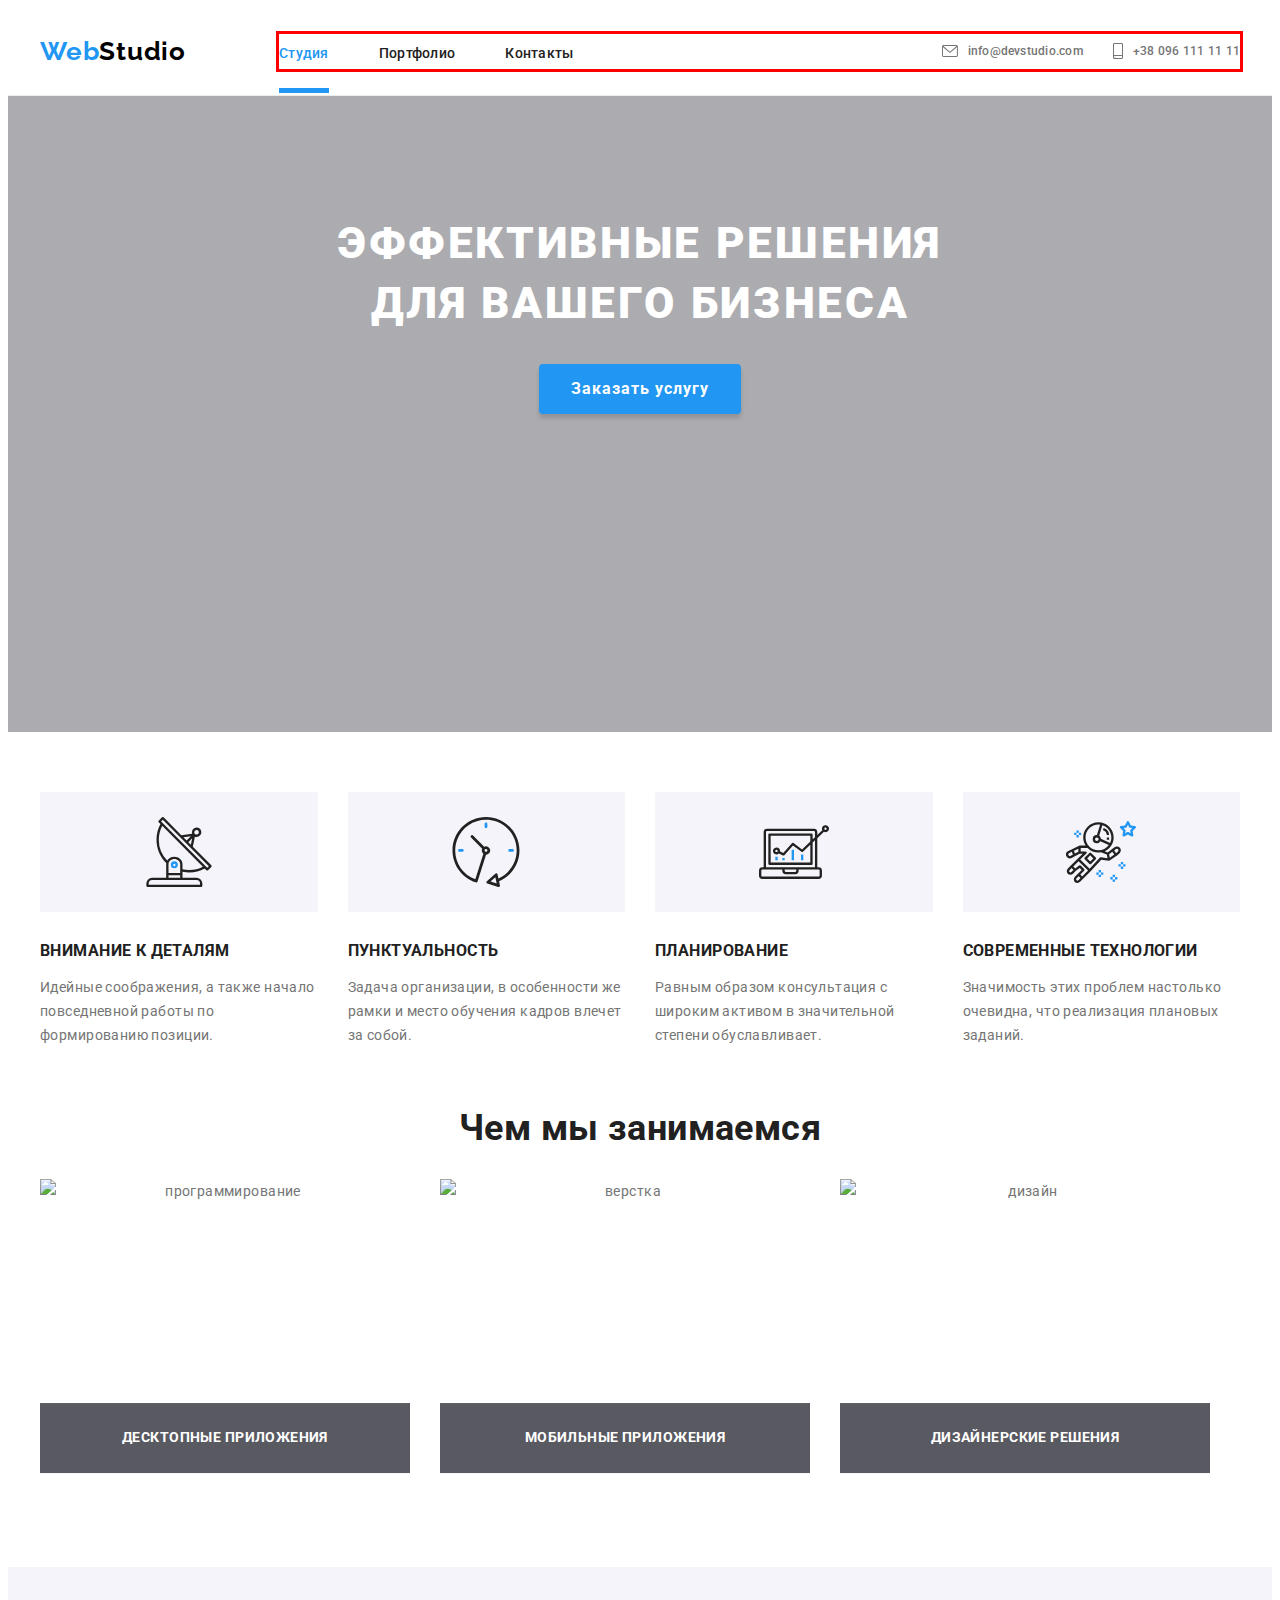
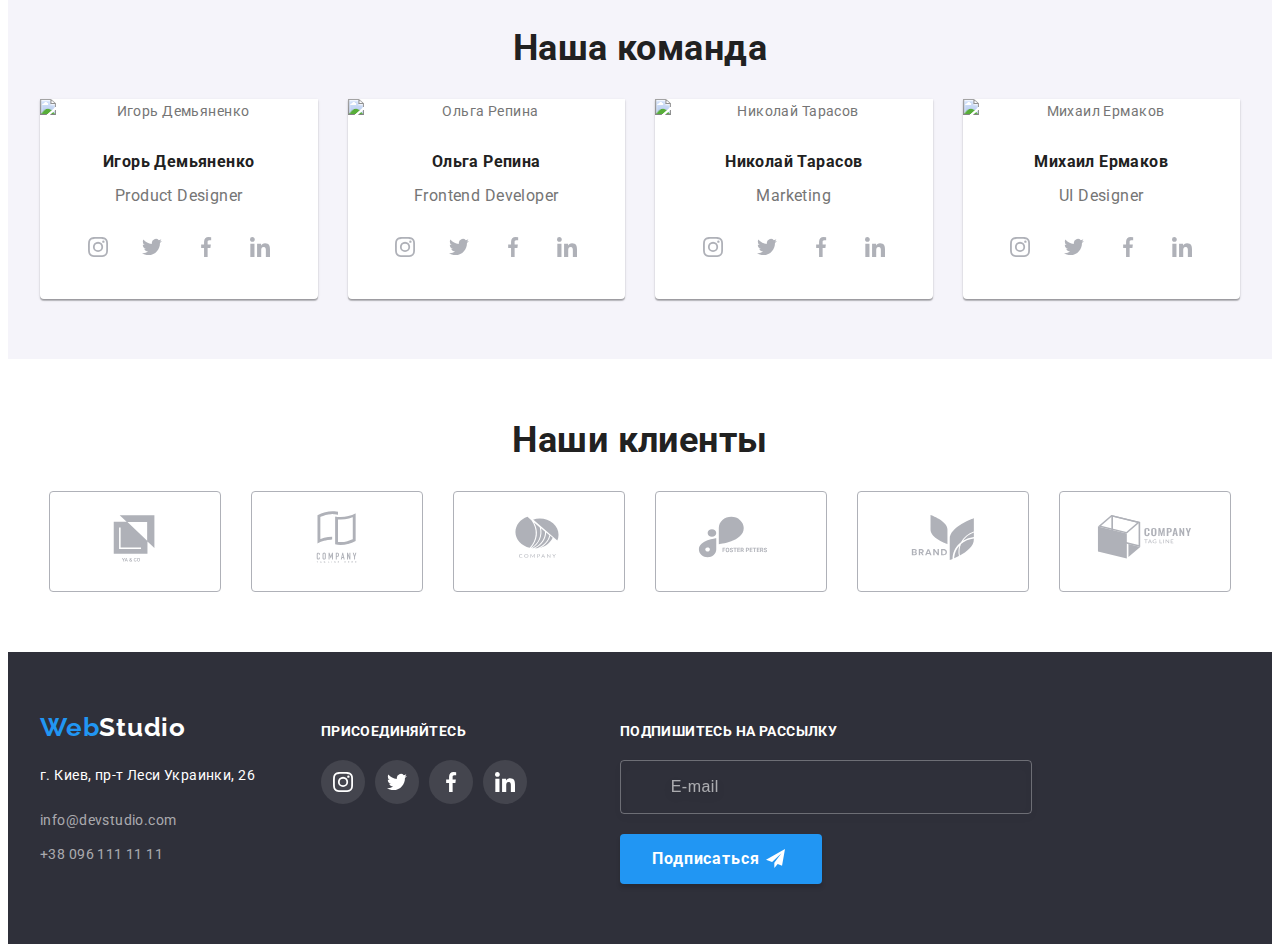
==== commit 1ba75770: "mobile-menu margin-right-0" ====
--- a/index.html
+++ b/index.html
@@ -32,15 +32,12 @@
           ><span class="logo__web">Web</span
           ><span class="logo__studio">Studio</span></a
         >
-
-        <nav class="site-nav">
           <button class="menu-button" type="button" aria-expanded="false" aria-controls="menu-container"  data-menu-button>
             <svg class="" width="40" height="40" aria-label="Переключатель мобильного меню">
               <use class="icon-cross" href="./images/icons.svg#icon-cross"></use>
               <use class="icon-menu" href="./images/icons.svg#icon-menu"></use>
             </svg>
           </button>
-        </nav>
 
         <div class="menu-container" id="menu-container" data-menu>
 
@@ -74,7 +71,7 @@
             >
           </li>
           <li class="contacts__item">
-            <a class="contacts__link" href="tel:+38044">
+            <a class="contacts__link contacts__link--current" href="tel:+38044">
               <svg
                 class="contacts__icon"
                 aria-label="номер телефона"
@@ -84,6 +81,45 @@
                 <use href="./images/icons.svg#icon-phone"></use></svg
               >+38 096 111 11 11</a
             >
+          </li>
+        </ul>
+
+        <ul class="menu-social">
+          <li class="menu-social__item">
+            <a
+              class="menu-social__link"
+              href="./index.html"
+              target="_blank"
+              rel="noopener noreferrer"
+            >Instagram 
+            </a>
+          </li>
+          <li class="menu-social__item">
+            <a
+              class="menu-social__link"
+              href="./index.html"
+              target="_blank"
+              rel="noopener noreferrer"
+            >Twitter
+            </a>
+          </li>
+          <li class="menu-social__item">
+            <a
+              class="menu-social__link"
+              href="./index.html"
+              target="_blank"
+              rel="noopener noreferrer"
+            >Facebook
+            </a>
+          </li>
+          <li class="menu-social__item">
+            <a
+              class="menu-social__link"
+              href="./index.html"
+              target="_blank"
+              rel="noopener noreferrer"
+            >
+            Linkedin</a>
           </li>
         </ul>
 
--- a/css/main.min.css
+++ b/css/main.min.css
@@ -1,2 +1,2 @@
-:root{--primary-font: 'Roboto', sans-serif;--secondary-font: 'Raleway', sans-serif;--primary-text-color: #757575;--title-text-color: #212121;--accent-color: #2196F3;--footer-text-color: rgba(255, 255, 255, 0.6);--primary-background-color: #FFFFFF;--secondary-background-color: #2F303A;--third-background-color: #F5F4FA;--portfolio-item-bg-cl: rgba(33, 150, 243, 0.9);--icon-cl: #AFB1B8;--icon-footer-cl: #44454E;--portfolio-border-cl: #ECECEC;--footer-form-border-cl: rgba(255, 255, 255, 0.3);--shadow-cl: rgba(0, 0, 0, 0.15);--transition-duration: 250ms;--transition-timing-function: cubic-bezier(0.4, 0, 0.2, 1);--items: 1;--indent: 30px}h1,h2,h3,h4,h5,h6,p{margin:0;padding:0}body{background-color:var(--primary-background-color);color:var(--primary-text-color);font-family:var(--primary-font);font-size:14px;line-height:1.72;letter-spacing:0.03em}body.modal-open{overflow:hidden}.container{padding-left:15px;padding-right:15px;margin-left:auto;margin-right:auto;outline:1px solid tomato}@media screen and (min-width: 320px){.container{width:320px}}@media screen and (min-width: 480px){.container{width:480px}}@media screen and (min-width: 768px){.container{width:768px}}@media screen and (min-width: 1200px){.container{width:1200px}}.section,.setion-team{padding:60px 0px 60px 0px}.navigation,.contacts,.feature,.work,.team-list,.social-list,.client-list,.address__list,.filter,.portfolio{padding:0;margin:0;list-style:none}.feature-title,.portfolio__title{position:absolute;white-space:nowrap;width:1px;height:1px;overflow:hidden;border:0;padding:0;clip:rect(0 0 0 0);-webkit-clip-path:inset(50%);clip-path:inset(50%);margin:-1px}.title,.title-work{color:var(--title-text-color);font-weight:700;font-size:36px;line-height:1.17;text-align:center;margin-bottom:30px;margin-top:0}.btn,.modal-form-btn,.footer-form__btn{border:0;-webkit-box-shadow:0px 4px 4px var(--shadow-cl);box-shadow:0px 4px 4px var(--shadow-cl);border-radius:4px;padding:10px 32px;background-color:var(--accent-color);color:var(--primary-background-color);font-family:inherit;font-weight:700;font-size:16px;line-height:1.87;-webkit-box-align:center;-ms-flex-align:center;align-items:center;text-align:center;letter-spacing:0.06em;cursor:pointer;min-width:200px;-webkit-transition:background-color var(--transition-duration) var(--transition-timing-function);transition:background-color var(--transition-duration) var(--transition-timing-function)}.btn:hover,.btn:focus,.modal-form-btn:hover,.modal-form-btn:focus,.footer-form__btn:hover,.btn:focus,.btn:hover,.modal-form-btn:focus,.modal-form-btn:hover,.footer-form__btn:focus{background-color:#0B5E9E}.feature,.work,.team-list,.client-list,.portfolio{display:-webkit-box;display:-ms-flexbox;display:flex;-ms-flex-wrap:wrap;flex-wrap:wrap;gap:var(--indent)}.feature__item,.team-card,.client,.portfolio__item{-ms-flex-preferred-size:calc((100% - var(--indent) * (var(--items) - 1)) / var(--items));flex-basis:calc((100% - var(--indent) * (var(--items) - 1)) / var(--items))}.page-header{background-color:var(--white-color);border-bottom:1px solid var(--portfolio-border-cl);position:relative}.page-header__container{display:-webkit-box;display:-ms-flexbox;display:flex;-webkit-box-align:center;-ms-flex-align:center;align-items:center;-webkit-box-pack:center;-ms-flex-pack:center;justify-content:center;-webkit-box-pack:start;-ms-flex-pack:start;justify-content:flex-start}.logo{font-family:var(--secondary-font);font-weight:700;letter-spacing:0.03em;text-decoration:none;font-size:24px;line-height:1.17}@media screen and (min-width: 1200px){.logo{font-size:26px;line-height:1.19}}.logo__web{color:var(--accent-color)}.logo__studio{color:#000000}.page-header__logo{margin-right:200px}@media screen and (min-width: 480px){.page-header__logo{margin-right:276px}}@media screen and (min-width: 768px){.page-header__logo{margin-right:88px}}@media screen and (min-width: 1200px){.page-header__logo{margin-right:93px}}.menu-button{display:-webkit-inline-box;display:-ms-inline-flexbox;display:inline-flex;-webkit-box-align:center;-ms-flex-align:center;align-items:center;margin:0;padding:0;border:0;background-color:transparent}@media screen and (min-width: 768px){.menu-button{display:none}}.icon-cross{display:none}.menu-button.is-open .icon-cross{display:block}.menu-button.is-open .icon-menu{display:none}.menu-container{text-align:left;font-size:20px}.menu-container.is-open{display:block}@media screen and (max-width: 767px){.menu-container{position:absolute;top:100%;left:0;width:100%;padding:48px 40px;display:none;background-color:var(--white-color)}}@media screen and (min-width: 768px){.menu-container{display:-webkit-box;display:-ms-flexbox;display:flex;-webkit-box-flex:1;-ms-flex-positive:1;flex-grow:1}}.navigation{outline:3px solid red;background-color:transparent}@media screen and (min-width: 767px){.navigation{display:-webkit-box;display:-ms-flexbox;display:flex;-webkit-box-align:center;-ms-flex-align:center;align-items:center;-webkit-box-pack:center;-ms-flex-pack:center;justify-content:center;-ms-flex-wrap:nowrap;flex-wrap:nowrap}.navigation__item:not(:last-child){margin-right:50px}.navigation__item{position:relative}.navigation__link{color:var(--title-text-color);text-decoration:none;letter-spacing:0.02em;font-weight:500;font-size:14px;line-height:1.14;padding:32px 0 32px 0;-webkit-transition:color var(--transition-duration) var(--transition-timing-function);transition:color var(--transition-duration) var(--transition-timing-function)}.navigation__link:hover,.navigation__link:focus{color:var(--accent-color)}.navigation__link--current{color:var(--accent-color);position:relative}.navigation__link--current::after{content:'';position:absolute;left:0;bottom:0;display:block;width:100%;height:5px;background-color:var(--accent-color)}}.contacts{font-weight:500;font-size:12px;line-height:1.17;letter-spacing:0.02em;color:var(--primary-text-color)}@media screen and (min-width: 768px){.contacts{list-style:none;padding:0;margin-left:auto;display:-webkit-box;display:-ms-flexbox;display:flex;-webkit-box-orient:vertical;-webkit-box-direction:normal;-ms-flex-direction:column;flex-direction:column;-webkit-box-align:start;-ms-flex-align:start;align-items:flex-start}}@media screen and (min-width: 1200px){.contacts{display:-webkit-box;display:-ms-flexbox;display:flex;-webkit-box-align:center;-ms-flex-align:center;align-items:center;-webkit-box-pack:center;-ms-flex-pack:center;justify-content:center;-webkit-box-orient:horizontal;-webkit-box-direction:normal;-ms-flex-direction:row;flex-direction:row}.contacts__item:not(:last-child){margin-right:30px}}.contacts__link{display:-webkit-box;display:-ms-flexbox;display:flex;-webkit-box-align:center;-ms-flex-align:center;align-items:center;-webkit-box-pack:center;-ms-flex-pack:center;justify-content:center;color:var(--primary-text-color);fill:var(--primary-text-color);text-decoration:none;letter-spacing:0.02em;font-weight:500;-webkit-transition:color var(--transition-duration) var(--transition-timing-function),fill var(--transition-duration) var(--transition-timing-function);transition:color var(--transition-duration) var(--transition-timing-function),fill var(--transition-duration) var(--transition-timing-function)}.contacts__link:hover,.contacts__link:focus{color:var(--accent-color);fill:var(--accent-color)}.contacts__icon{margin-right:10px}.section-hero{padding:118px 0 118px 0;text-align:center}.hero--overlay{height:400px;max-width:480px;margin-left:auto;margin-right:auto;background-image:-webkit-gradient(linear, left top, right top, from(rgba(47,48,58,0.4)), to(rgba(47,48,58,0.4))),url("../images/header-bg.jpg");background-image:linear-gradient(to right, rgba(47,48,58,0.4), rgba(47,48,58,0.4)),url("../images/header-bg.jpg");background-repeat:no-repeat;background-size:cover;background-position:center}@media screen and (min-width: 480px){.hero--overlay{max-width:480px}}@media screen and (min-width: 768px){.hero--overlay{max-width:768px}}@media screen and (min-width: 1200px){.hero--overlay{max-width:1600px}}.title-hero{margin-top:0;margin-bottom:30px;padding:0;color:var(--primary-background-color);font-weight:900;font-size:26px;line-height:1.62;letter-spacing:0.06em;text-transform:uppercase}@media screen and (min-width: 1200px){.title-hero{font-size:44px;line-height:1.36}}.backdrop{position:fixed;top:0;left:0;z-index:100;padding:94px 15px;overflow-y:scroll;width:100%;height:100%;background-color:rgba(0,0,0,0.2);opacity:1;-webkit-transition:opacity var(--transition-duration) var(--transition-timing-function),visibility var(--transition-duration) var(--transition-timing-function),-webkit-transform var(--transition-duration) var(--transition-timing-function);transition:opacity var(--transition-duration) var(--transition-timing-function),visibility var(--transition-duration) var(--transition-timing-function),-webkit-transform var(--transition-duration) var(--transition-timing-function);transition:opacity var(--transition-duration) var(--transition-timing-function),transform var(--transition-duration) var(--transition-timing-function),visibility var(--transition-duration) var(--transition-timing-function);transition:opacity var(--transition-duration) var(--transition-timing-function),transform var(--transition-duration) var(--transition-timing-function),visibility var(--transition-duration) var(--transition-timing-function),-webkit-transform var(--transition-duration) var(--transition-timing-function)}.backdrop--is-hidden{opacity:0;visibility:hidden;pointer-events:none}.modal{position:relative;width:100%;padding:40px;background-color:var(--primary-background-color);-webkit-transition:-webkit-transform var(--transition-duration) var(--transition-timing-function);transition:-webkit-transform var(--transition-duration) var(--transition-timing-function);transition:transform var(--transition-duration) var(--transition-timing-function);transition:transform var(--transition-duration) var(--transition-timing-function), -webkit-transform var(--transition-duration) var(--transition-timing-function)}@media screen and (min-width: 768px){.modal{position:absolute;top:50%;left:50%;-webkit-transform:translate(-50%, -50%) scale(0.9);transform:translate(-50%, -50%) scale(0.9);max-width:450px;width:100%}}@media screen and (min-width: 1200px){.modal{max-width:530px;width:100%}}.modal-x{position:absolute;top:8px;right:8px;display:-webkit-box;display:-ms-flexbox;display:flex;-webkit-box-align:center;-ms-flex-align:center;align-items:center;-webkit-box-pack:center;-ms-flex-pack:center;justify-content:center;fill:#000;width:30px;height:30px;background-color:var(--primary-background-color);border-radius:50px;border:1px solid rgba(0,0,0,0.1);cursor:pointer;-webkit-transition:fill var(--transition-duration) var(--transition-timing-function);transition:fill var(--transition-duration) var(--transition-timing-function)}.modal-x:hover,.modal-x:focus{fill:var(--accent-color)}.modal-form__title{margin-top:0;margin-bottom:12px;font-weight:700;font-size:20px;line-height:1.1;text-align:center;letter-spacing:0.03em;color:var(--title-text-color)}.modal-form__field{display:-webkit-box;display:-ms-flexbox;display:flex;-webkit-box-orient:vertical;-webkit-box-direction:normal;-ms-flex-direction:column;flex-direction:column;margin-bottom:20px;position:relative}.modal-form__label{text-align:left;font-weight:400;font-size:12px;line-height:1.17;letter-spacing:0.01em;color:var(--primary-text-color);margin-bottom:4px}.modal-form__input{width:100%;margin:0;padding:10px;padding-left:30px;font:inherit;border:1px solid rgba(33,33,33,0.2);border-radius:4px;-webkit-transition:border-color var(--transition-duration) var(--transition-timing-function);transition:border-color var(--transition-duration) var(--transition-timing-function)}.modal-form__input:focus,.modal-form__input:active{outline:0;border-color:var(--accent-color)}.modal-form__icon{position:absolute;top:50%;left:12px;fill:var(--title-text-color);-webkit-transition:fill var(--transition-duration) var(--transition-timing-function);transition:fill var(--transition-duration) var(--transition-timing-function)}.modal-form__field:focus-within .modal-form__icon{fill:var(--accent-color)}.modal-form__comment{resize:none;border:1px solid rgba(33,33,33,0.2);border-radius:4px;padding:16px 12px;-webkit-transition:border-color var(--transition-duration) var(--transition-timing-function);transition:border-color var(--transition-duration) var(--transition-timing-function)}.modal-form__comment::-webkit-input-placeholder{font-weight:400;font-size:12px;line-height:1.17;letter-spacing:0.01em;color:rgba(117,117,117,0.5)}.modal-form__comment:-ms-input-placeholder{font-weight:400;font-size:12px;line-height:1.17;letter-spacing:0.01em;color:rgba(117,117,117,0.5)}.modal-form__comment::-ms-input-placeholder{font-weight:400;font-size:12px;line-height:1.17;letter-spacing:0.01em;color:rgba(117,117,117,0.5)}.modal-form__comment::placeholder{font-weight:400;font-size:12px;line-height:1.17;letter-spacing:0.01em;color:rgba(117,117,117,0.5)}.modal-form__comment:focus,.modal-form__comment:active{outline:0;border-color:var(--accent-color)}.checkbox{display:-webkit-box;display:-ms-flexbox;display:flex;-webkit-box-align:center;-ms-flex-align:center;align-items:center;-webkit-box-pack:center;-ms-flex-pack:center;justify-content:center;margin-bottom:30px}.checkbox__standart-icon{position:absolute;white-space:nowrap;width:1px;height:1px;overflow:hidden;border:0;padding:0;clip:rect(0 0 0 0);-webkit-clip-path:inset(50%);clip-path:inset(50%);margin:-1px}.checkbox__custom-icon{width:15px;height:15px;border-radius:2px;margin-right:10px;cursor:pointer;fill:var(--primary-background-color);border:2px solid #2a2a2a}.checkbox__standart-icon:focus+.checkbox__custom-icon{border-color:var(--accent-color)}.checkbox__standart-icon:checked+.checkbox__custom-icon{border-color:transparent;background-color:var(--accent-color);background-image:url("../images/icons.svg#icon-check");background-position:center;background-size:contain;background-origin:border-box}.checkbox__label{font-weight:400;font-size:12px;line-height:24px;letter-spacing:0.03em;color:var(--primary-text-color)}@media screen and (min-width: 1200px){.checkbox__label{font-size:14px}}.checkbox__link{color:var(--accent-color)}.feature__item{--items: 1}@media screen and (min-width: 768px){.feature__item{--items: 2}}@media screen and (min-width: 1200px){.feature__item{--items: 4}}.feature__item-group{display:-webkit-box;display:-ms-flexbox;display:flex;-webkit-box-align:center;-ms-flex-align:center;align-items:center;-webkit-box-pack:center;-ms-flex-pack:center;justify-content:center;height:120px;margin-bottom:30px;background-color:var(--third-background-color)}.feature__item-subtitle{color:var(--title-text-color);font-weight:700;line-height:1.14;text-transform:uppercase;text-align:center}@media screen and (min-width: 768px){.feature__item-subtitle{text-align:left}}.feature__item-text{margin-top:14px;margin-bottom:0;text-align:left}.section-work{padding-top:0px;padding-bottom:94px}@media screen and (max-width: 1199px){.section-work{display:none}}.work__item{--item: 3}.work__item:nth-child(3n){margin-right:0}.work__thumb{position:relative}.work__image{display:block;max-width:100%;height:auto}.work__text{position:absolute;top:100%;left:100%;-webkit-transform:translate(-100%, -100%);transform:translate(-100%, -100%);padding-top:27px;padding-bottom:27px;width:100%;font-weight:700;font-size:14px;line-height:1.14;text-align:center;letter-spacing:0.03em;text-transform:uppercase;color:var(--primary-background-color);background-color:rgba(47,48,58,0.8)}.setion-team{background-color:var(--third-background-color)}.team-list{-webkit-box-pack:center;-ms-flex-pack:center;justify-content:center}.team-card{background-color:var(--primary-background-color);-webkit-box-shadow:0px 1px 3px rgba(0,0,0,0.12),0px 1px 1px rgba(0,0,0,0.14),0px 2px 1px rgba(0,0,0,0.2);box-shadow:0px 1px 3px rgba(0,0,0,0.12),0px 1px 1px rgba(0,0,0,0.14),0px 2px 1px rgba(0,0,0,0.2);border-radius:0px 0px 4px 4px;--items: 1}@media screen and (min-width: 768px){.team-card{--items: 2}}@media screen and (min-width: 1200px){.team-card{--items: 4}}.team-card__image{display:block;width:100%;height:460px}@media screen and (min-width: 768px){.team-card__image{width:100%;height:374px}}@media screen and (min-width: 1200px){.team-card__image{width:100%;height:260px}}.team-card__meta{padding:30px 0px 30px 0px}.team-card__title{color:var(--title-text-color);font-weight:700;line-height:1.14;text-align:center;margin:0;margin-bottom:10px}.team-card__text{padding:0;margin:0;margin-bottom:16px;font-size:16px;text-align:center}.social-list{display:-webkit-box;display:-ms-flexbox;display:flex;-webkit-box-align:center;-ms-flex-align:center;align-items:center;-webkit-box-pack:center;-ms-flex-pack:center;justify-content:center}.social-list__item:not(:last-child){margin-right:10px}.social-list__link{display:-webkit-box;display:-ms-flexbox;display:flex;-webkit-box-align:center;-ms-flex-align:center;align-items:center;-webkit-box-pack:center;-ms-flex-pack:center;justify-content:center;border:none;color:var(--icon-cl);background-color:var(--primary-background-color);border-radius:50%;width:44px;height:44px;-webkit-transition:color var(--transition-duration) var(--transition-timing-function),background-color var(--transition-duration) var(--transition-timing-function);transition:color var(--transition-duration) var(--transition-timing-function),background-color var(--transition-duration) var(--transition-timing-function)}.social-list__link:hover,.social-list__link:focus{color:var(--primary-background-color);background-color:var(--accent-color)}.social-list__icon{fill:currentColor}.client-list{-webkit-box-pack:center;-ms-flex-pack:center;justify-content:center}@media screen and (min-width: 1200px){.client-list{-ms-flex-wrap:nowrap;flex-wrap:nowrap}}.client{text-align:center;--items: 2}@media screen and (min-width: 768px){.client{--items: 3}}@media screen and (min-width: 1200px){.client{--items: 7}}.client__link{display:block;border:1px solid var(--icon-cl);border-radius:4px;padding:16px 32px;fill:var(--icon-cl);-webkit-transition:fill var(--transition-duration) var(--transition-timing-function),border var(--transition-duration) var(--transition-timing-function);transition:fill var(--transition-duration) var(--transition-timing-function),border var(--transition-duration) var(--transition-timing-function)}.client__link:hover,.client__link:focus{border:1px solid var(--accent-color);fill:var(--accent-color)}.page-footer{padding-top:60px;padding-bottom:60px;background-color:var(--secondary-background-color);width:100%}.container{text-align:center}@media screen and (min-width: 768px){.page-footer__container{display:-webkit-box;display:-ms-flexbox;display:flex;-webkit-box-align:center;-ms-flex-align:center;align-items:center;-webkit-box-pack:center;-ms-flex-pack:center;justify-content:center;-webkit-box-align:baseline;-ms-flex-align:baseline;align-items:baseline;-ms-flex-wrap:wrap;flex-wrap:wrap}}@media screen and (min-width: 768px) and (min-width: 1200px){.page-footer__container{-ms-flex-wrap:nowrap;flex-wrap:nowrap;text-align:start}}.logo-footer{font-family:var(--secondary-font);font-weight:700;font-size:26px;line-height:1.19;letter-spacing:0.03em;text-decoration:none;display:block;margin-bottom:20px}@media screen and (min-width: 768px){.logo-footer{margin-right:165px}}@media screen and (min-width: 1200px){.logo-footer{margin-right:0;text-align:left}}.logo-footer__web{color:var(--accent-color)}.page-footer__logo{color:var(--primary-background-color)}.address{display:block}.address__text{margin:0;margin-bottom:10px;color:var(--primary-background-color);font-style:normal}@media screen and (min-width: 1200px){.address__text{margin-bottom:20px}}.address__item:not(:last-child){margin-bottom:10px}.address__link{display:block;color:var(--footer-text-color);font-style:normal;text-decoration:none;-webkit-transition:color var(--transition-duration) var(--transition-timing-function);transition:color var(--transition-duration) var(--transition-timing-function)}.address__link:hover,.address__link:focus{color:var(--primary-background-color)}@media screen and (max-width: 767px){.address{margin-bottom:60px}}@media screen and (min-width: 768px){.address{margin-right:165px}}@media screen and (min-width: 1200px){.address{margin-bottom:0}}.social-links{display:inline-block;margin-bottom:60px}@media screen and (min-width: 1200px){.social-links{margin-right:93px}}.social-links__text{margin-bottom:20px;font-weight:700;font-size:14px;line-height:1.14;letter-spacing:0.03em;text-transform:uppercase;color:var(--primary-background-color)}.page-footer__social-list{color:var(--primary-background-color);background-color:var(--icon-footer-cl);-webkit-transition:background-color var(--transition-duration) var(--transition-timing-function);transition:background-color var(--transition-duration) var(--transition-timing-function)}.footer-form__text{margin-bottom:20px;font-weight:700;font-size:14px;line-height:1.14;letter-spacing:0.03em;text-transform:uppercase;color:var(--primary-background-color)}@media screen and (min-width: 1200px){.footer-form__text{margin-bottom:20px}}.footer-form__field{position:relative;margin-bottom:20px}.footer-form__input::-webkit-input-placeholder{margin-left:15px;font-weight:400;font-size:16px;line-height:1.25;letter-spacing:0.03em;color:var(--footer-text-color)}.footer-form__input:-ms-input-placeholder{margin-left:15px;font-weight:400;font-size:16px;line-height:1.25;letter-spacing:0.03em;color:var(--footer-text-color)}.footer-form__input::-ms-input-placeholder{margin-left:15px;font-weight:400;font-size:16px;line-height:1.25;letter-spacing:0.03em;color:var(--footer-text-color)}.footer-form__input::placeholder{margin-left:15px;font-weight:400;font-size:16px;line-height:1.25;letter-spacing:0.03em;color:var(--footer-text-color)}.footer-form__input{outline:0;color:var(--primary-background-color);padding-left:50px;-webkit-filter:drop-shadow(0px 4px 4px rgba(0,0,0,0.15));filter:drop-shadow(0px 4px 4px rgba(0,0,0,0.15));border-radius:4px;background-color:transparent;border:1px solid var(--footer-form-border-cl);width:310px;height:50px;margin-bottom:20px;-webkit-transition:border var(--transition-duration) var(--transition-timing-function);transition:border var(--transition-duration) var(--transition-timing-function)}@media screen and (min-width: 768px){.footer-form__input{width:100%}}@media screen and (min-width: 1200px){.footer-form__input{width:358px;margin-right:12px}}.footer-form__input:focus,.footer-form__input:active{outline:0;color:var(--primary-background-color);border:1px solid var(--primary-background-color)}.footer-form__btn{display:-webkit-inline-box;display:-ms-inline-flexbox;display:inline-flex;-webkit-box-align:center;-ms-flex-align:center;align-items:center;-webkit-box-pack:center;-ms-flex-pack:center;justify-content:center;display:inline-block}@media screen and (min-width: 1200px){.footer-form__btn{position:relative}}.footer-form__btn:hover,.footer-form__btn:focus{background-color:#0B5E9E}.footer-form__btn::after{content:' ';width:24px;height:24px;background-image:url("data:image/svg+xml,%3Csvg width='24' height='24' viewBox='0 0 24 24' fill='none' xmlns='http://www.w3.org/2000/svg'%3E%3Cpath d='M24 0L0 13.5L7.66994 16.3407L19.5 5.25002L10.5017 17.3896L10.509 17.3923L10.5 17.3896V24.0001L14.8013 18.982L20.2501 21.0001L24 0Z' fill='white'/%3E%3C/svg%3E%0A");background-repeat:no-repeat;background-size:contain;background-position:center;padding-left:30px}.filter{display:Flex;-webkit-box-align:center;-ms-flex-align:center;align-items:center;-webkit-box-pack:center;-ms-flex-pack:center;justify-content:center}@media screen and (max-width: 768px){.filter{-ms-flex-wrap:wrap;flex-wrap:wrap;-webkit-box-pack:start;-ms-flex-pack:start;justify-content:flex-start}}.filter__item:not(:last-child){margin-right:8px}.filter__btn{padding:6px 22px;margin-bottom:15px;background-color:var(--third-background-color);color:var(--title-text-color);font-family:inherit;font-weight:500;font-size:16px;line-height:1.62;text-align:center;border-radius:4px;border:none;cursor:pointer;-webkit-transition:background-color var(--transition-duration) var(--transition-timing-function),color var(--transition-duration) var(--transition-timing-function),-webkit-box-shadow var(--transition-duration) var(--transition-timing-function);transition:background-color var(--transition-duration) var(--transition-timing-function),color var(--transition-duration) var(--transition-timing-function),-webkit-box-shadow var(--transition-duration) var(--transition-timing-function);transition:background-color var(--transition-duration) var(--transition-timing-function),color var(--transition-duration) var(--transition-timing-function),box-shadow var(--transition-duration) var(--transition-timing-function);transition:background-color var(--transition-duration) var(--transition-timing-function),color var(--transition-duration) var(--transition-timing-function),box-shadow var(--transition-duration) var(--transition-timing-function),-webkit-box-shadow var(--transition-duration) var(--transition-timing-function)}@media screen and (min-width: 768px){.filter__btn{margin-bottom:34px}}.filter__btn:hover,.filter__btn:focus{font-family:inherit;background-color:var(--accent-color);color:var(--primary-background-color);-webkit-box-shadow:0px 3px 1px rgba(0,0,0,0.1),0px 1px 2px rgba(0,0,0,0.08),0px 2px 2px rgba(0,0,0,0.12);box-shadow:0px 3px 1px rgba(0,0,0,0.1),0px 1px 2px rgba(0,0,0,0.08),0px 2px 2px rgba(0,0,0,0.12)}.filter__btn--current{color:var(--primary-background-color);background-color:var(--accent-color)}.portfolio__item{--items: 1}@media screen and (min-width: 768px){.portfolio__item{--items: 2}}@media screen and (min-width: 1200px){.portfolio__item{--items: 3}}.portfolio__link{display:block;text-decoration:none;-webkit-transition:opacity var(--transition-duration) var(--transition-timing-function),-webkit-transform var(--transition-duration) var(--transition-timing-function);transition:opacity var(--transition-duration) var(--transition-timing-function),-webkit-transform var(--transition-duration) var(--transition-timing-function);transition:transform var(--transition-duration) var(--transition-timing-function),opacity var(--transition-duration) var(--transition-timing-function);transition:transform var(--transition-duration) var(--transition-timing-function),opacity var(--transition-duration) var(--transition-timing-function),-webkit-transform var(--transition-duration) var(--transition-timing-function)}.portfolio__link:hover,.portfolio__link:focus{-webkit-box-shadow:0px 1px 1px rgba(0,0,0,0.12),0px 4px 4px rgba(0,0,0,0.06),1px 4px 6px rgba(0,0,0,0.16);box-shadow:0px 1px 1px rgba(0,0,0,0.12),0px 4px 4px rgba(0,0,0,0.06),1px 4px 6px rgba(0,0,0,0.16)}.portfolio__link:hover .portfolio__overlay{-webkit-transform:rotateY(0);transform:rotateY(0);opacity:1}.portfolio__link:focus .portfolio__overlay{-webkit-transform:rotateY(0);transform:rotateY(0);opacity:1}.portfolio__thumb{position:relative;overflow:hidden}.portfolio__image{display:block;width:100%;height:auto}.portfolio__overlay{position:absolute;top:0;left:0;width:100%;height:100%;background-color:rgba(33,150,243,0.9);margin-bottom:20px;-webkit-transform:translateY(100%);transform:translateY(100%);opacity:0;-webkit-transition:opacity var(--transition-duration) var(--transition-timing-function),-webkit-transform var(--transition-duration) var(--transition-timing-function);transition:opacity var(--transition-duration) var(--transition-timing-function),-webkit-transform var(--transition-duration) var(--transition-timing-function);transition:transform var(--transition-duration) var(--transition-timing-function),opacity var(--transition-duration) var(--transition-timing-function);transition:transform var(--transition-duration) var(--transition-timing-function),opacity var(--transition-duration) var(--transition-timing-function),-webkit-transform var(--transition-duration) var(--transition-timing-function)}.portfolio__text{position:absolute;top:50%;left:50%;-webkit-transform:translate(-50%, -50%);transform:translate(-50%, -50%);height:100%;width:100%;padding:63px 24px;font-weight:400;font-size:18px;line-height:1.56;letter-spacing:0.03em;color:var(--primary-background-color)}.portfolio__meta{border:1px solid rgba(0,0,0,0.1);border-top:none;padding:20px 24px}.portfolio__title-category{margin:0;margin-bottom:4px;color:var(--title-text-color);font-weight:700;font-size:18px;line-height:2;letter-spacing:0.06em}@media screen and (min-width: 768px) and (max-width: 1199px){.portfolio__title-category{font-size:calc(1em - 0.1vw);line-height:calc(1.1em + 0.5vw);margin:0.5em}}.portfolio__category{margin:0;color:var(--primary-text-color);font-size:16px;line-height:1.88}
+:root{--primary-font: 'Roboto', sans-serif;--secondary-font: 'Raleway', sans-serif;--primary-text-color: #757575;--title-text-color: #212121;--accent-color: #2196F3;--footer-text-color: rgba(255, 255, 255, 0.6);--primary-background-color: #FFFFFF;--secondary-background-color: #2F303A;--third-background-color: #F5F4FA;--portfolio-item-bg-cl: rgba(33, 150, 243, 0.9);--icon-cl: #AFB1B8;--icon-footer-cl: #44454E;--portfolio-border-cl: #ECECEC;--footer-form-border-cl: rgba(255, 255, 255, 0.3);--shadow-cl: rgba(0, 0, 0, 0.15);--transition-duration: 250ms;--transition-timing-function: cubic-bezier(0.4, 0, 0.2, 1);--items: 1;--indent: 30px}h1,h2,h3,h4,h5,h6,p{margin:0;padding:0}body{background-color:var(--primary-background-color);color:var(--primary-text-color);font-family:var(--primary-font);font-size:14px;line-height:1.72;letter-spacing:0.03em}body.modal-open{overflow:hidden}img{display:block;max-width:100%;height:auto}.container{padding-left:15px;padding-right:15px;margin-left:auto;margin-right:auto}@media screen and (min-width: 320px){.container{width:320px}}@media screen and (min-width: 480px){.container{width:480px}}@media screen and (min-width: 768px){.container{width:768px}}@media screen and (min-width: 1200px){.container{width:1200px}}.section,.setion-team{padding:60px 0px 60px 0px}.navigation,.contacts,.feature,.work,.team-list,.social-list,.client-list,.address__list,.filter,.portfolio{padding:0;margin:0;list-style:none}.feature-title,.portfolio__title{position:absolute;white-space:nowrap;width:1px;height:1px;overflow:hidden;border:0;padding:0;clip:rect(0 0 0 0);-webkit-clip-path:inset(50%);clip-path:inset(50%);margin:-1px}.title,.title-work{color:var(--title-text-color);font-weight:700;font-size:36px;line-height:1.17;text-align:center;margin-bottom:30px;margin-top:0}.btn,.modal-form-btn,.footer-form__btn{border:0;-webkit-box-shadow:0px 4px 4px var(--shadow-cl);box-shadow:0px 4px 4px var(--shadow-cl);border-radius:4px;padding:10px 32px;background-color:var(--accent-color);color:var(--primary-background-color);font-family:inherit;font-weight:700;font-size:16px;line-height:1.87;-webkit-box-align:center;-ms-flex-align:center;align-items:center;text-align:center;letter-spacing:0.06em;cursor:pointer;min-width:200px;-webkit-transition:background-color var(--transition-duration) var(--transition-timing-function);transition:background-color var(--transition-duration) var(--transition-timing-function)}.btn:hover,.btn:focus,.modal-form-btn:hover,.modal-form-btn:focus,.footer-form__btn:hover,.btn:focus,.btn:hover,.modal-form-btn:focus,.modal-form-btn:hover,.footer-form__btn:focus{background-color:#0B5E9E}.feature,.work,.team-list,.client-list,.portfolio{display:-webkit-box;display:-ms-flexbox;display:flex;-ms-flex-wrap:wrap;flex-wrap:wrap;gap:var(--indent)}.feature__item,.team-card,.client,.portfolio__item{-ms-flex-preferred-size:calc((100% - var(--indent) * (var(--items) - 1)) / var(--items));flex-basis:calc((100% - var(--indent) * (var(--items) - 1)) / var(--items))}.page-header{background-color:var(--white-color);border-bottom:1px solid var(--portfolio-border-cl);position:relative}.page-header__container{display:-webkit-box;display:-ms-flexbox;display:flex;-webkit-box-align:center;-ms-flex-align:center;align-items:center;-webkit-box-pack:center;-ms-flex-pack:center;justify-content:center;-webkit-box-pack:start;-ms-flex-pack:start;justify-content:flex-start}.logo{font-family:var(--secondary-font);font-weight:700;letter-spacing:0.03em;text-decoration:none;font-size:24px;line-height:1.17;padding-top:28px;padding-bottom:28px}@media screen and (min-width: 1200px){.logo{font-size:26px;line-height:1.19}}.logo__web{color:var(--accent-color)}.logo__studio{color:#000000}@media screen and (min-width: 480px){.page-header__logo{margin-right:276px}}@media screen and (min-width: 768px){.page-header__logo{margin-right:88px}}@media screen and (min-width: 1200px){.page-header__logo{margin-right:93px}}.menu-button{display:-webkit-inline-box;display:-ms-inline-flexbox;display:inline-flex;-webkit-box-align:center;-ms-flex-align:center;align-items:center;margin-left:auto;padding:0;border:0;background-color:transparent}@media screen and (min-width: 768px){.menu-button{display:none}}.menu-button:hover .icon-menu,.menu-button:focus .icon-menu{fill:var(--accent-color)}.menu-button:hover .icon-cross,.menu-button:focus .icon-cross{fill:var(--accent-color)}.icon-cross{display:none}.menu-button.is-open .icon-cross{display:block}.menu-button.is-open .icon-menu{display:none}.menu-container{outline:3px solid red;text-align:left;font-size:20px}.menu-container.is-open{display:block}@media screen and (max-width: 767px){.menu-container{position:absolute;top:100%;left:0;width:100%;padding:48px 40px;display:none;background-color:#fff;color:#212121;font-weight:500;font-size:40px;line-height:1.17;text-align:left;letter-spacing:0.02em;font-style:normal}}@media screen and (min-width: 768px){.menu-container{display:-webkit-box;display:-ms-flexbox;display:flex;-webkit-box-flex:1;-ms-flex-positive:1;flex-grow:1}}@media screen and (min-width: 768px){.navigation{display:-webkit-box;display:-ms-flexbox;display:flex;-webkit-box-align:center;-ms-flex-align:center;align-items:center;-webkit-box-pack:center;-ms-flex-pack:center;justify-content:center;-ms-flex-wrap:nowrap;flex-wrap:nowrap}}.navigation__item:not(:last-child){margin-right:50px}@media screen and (max-width: 767px){.navigation__item:not(:last-child){margin-bottom:32px}}.navigation__item{position:relative}@media screen and (max-width: 767px){.navigation__item{margin-bottom:200px}}.navigation__link{color:var(--title-text-color);text-decoration:none;letter-spacing:0.02em;font-weight:500;font-size:14px;line-height:1.14;padding:32px 0 32px 0;-webkit-transition:color var(--transition-duration) var(--transition-timing-function);transition:color var(--transition-duration) var(--transition-timing-function)}@media screen and (max-width: 767px){.navigation__link{font-weight:500;font-size:40px;line-height:1.17;letter-spacing:0.02em;color:#212121}}.navigation__link:hover,.navigation__link:focus{color:var(--accent-color)}.navigation__link--current{color:var(--accent-color);position:relative}@media screen and (min-width: 768px){.navigation__link--current::after{content:'';position:absolute;left:0;bottom:0;display:block;width:100%;height:5px;background-color:var(--accent-color)}}.contacts{display:-webkit-box;display:-ms-flexbox;display:flex;-webkit-transition:color var(--transition-duration) var(--transition-timing-function),fill var(--transition-duration) var(--transition-timing-function);transition:color var(--transition-duration) var(--transition-timing-function),fill var(--transition-duration) var(--transition-timing-function)}@media screen and (min-width: 768px){.contacts{font-weight:500;font-size:12px;line-height:1.17;letter-spacing:0.02em;color:var(--primary-text-color);display:-webkit-box;display:-ms-flexbox;display:flex;-webkit-box-orient:vertical;-webkit-box-direction:normal;-ms-flex-direction:column;flex-direction:column;-webkit-box-align:start;-ms-flex-align:start;align-items:flex-start;margin-left:auto}}@media screen and (min-width: 1200px){.contacts{display:-webkit-box;display:-ms-flexbox;display:flex;-webkit-box-align:center;-ms-flex-align:center;align-items:center;-webkit-box-pack:center;-ms-flex-pack:center;justify-content:center;-webkit-box-orient:horizontal;-webkit-box-direction:normal;-ms-flex-direction:row;flex-direction:row}}.contacts__item:not(:last-child){margin-right:30px}@media screen and (min-width: 768px) and (max-width: 1199px){.contacts__item:not(:last-child){margin-bottom:10px}}.contacts__link{display:-webkit-box;display:-ms-flexbox;display:flex;-webkit-box-align:center;-ms-flex-align:center;align-items:center;-webkit-box-pack:center;-ms-flex-pack:center;justify-content:center;color:var(--primary-text-color);fill:var(--primary-text-color);text-decoration:none;letter-spacing:0.02em;font-weight:500}.contacts__link:hover,.contacts__link:focus{color:var(--accent-color);fill:var(--accent-color)}.contacts__icon{margin-right:10px}@media screen and (max-width: 767px){.contacts{-webkit-box-orient:vertical;-webkit-box-direction:normal;-ms-flex-direction:column;flex-direction:column;flex-direction:column-reverse;-webkit-box-align:start;-ms-flex-align:start;align-items:flex-start}.contacts__item:nth-child(1){font-size:28px;margin-bottom:64px}.contacts__item:nth-child(2){font-size:32px;margin-bottom:32px}.contacts__link{display:-webkit-box;display:-ms-flexbox;display:flex;-webkit-box-align:center;-ms-flex-align:center;align-items:center;-webkit-box-pack:center;-ms-flex-pack:center;justify-content:center;color:var(--primary-text-color);text-decoration:none;letter-spacing:0.02em;font-weight:500}.contacts__link--current{color:var(--accent-color)}.contacts__icon{display:none}}@media screen and (max-width: 767px){.menu-social{list-style:none;padding:0;margin:0;display:-webkit-box;display:-ms-flexbox;display:flex}.menu-social__item:not(:last-child){margin-right:20px}.menu-social__link{font-weight:500;font-size:18px;line-height:1.22;letter-spacing:0.02em;text-decoration:none;color:var(--accent-color)}}@media screen and (min-width: 768px){.menu-social{display:none}}.section-hero{padding:118px 0 118px 0;text-align:center}.hero--overlay{height:400px;max-width:480px;margin-left:auto;margin-right:auto;background-image:-webkit-gradient(linear, left top, right top, from(rgba(47,48,58,0.4)), to(rgba(47,48,58,0.4))),url("../images/header-bg.jpg");background-image:linear-gradient(to right, rgba(47,48,58,0.4), rgba(47,48,58,0.4)),url("../images/header-bg.jpg");background-repeat:no-repeat;background-size:cover;background-position:center}@media screen and (min-width: 480px){.hero--overlay{max-width:480px}}@media screen and (min-width: 768px){.hero--overlay{max-width:768px}}@media screen and (min-width: 1200px){.hero--overlay{max-width:1600px}}.title-hero{margin-top:0;margin-bottom:30px;padding:0;color:var(--primary-background-color);font-weight:900;font-size:26px;line-height:1.62;letter-spacing:0.06em;text-transform:uppercase}@media screen and (min-width: 1200px){.title-hero{font-size:44px;line-height:1.36}}.backdrop{position:fixed;top:0;left:0;z-index:100;padding:94px 15px;overflow-y:scroll;width:100%;height:100%;background-color:rgba(0,0,0,0.2);opacity:1;-webkit-transition:opacity var(--transition-duration) var(--transition-timing-function),visibility var(--transition-duration) var(--transition-timing-function),-webkit-transform var(--transition-duration) var(--transition-timing-function);transition:opacity var(--transition-duration) var(--transition-timing-function),visibility var(--transition-duration) var(--transition-timing-function),-webkit-transform var(--transition-duration) var(--transition-timing-function);transition:opacity var(--transition-duration) var(--transition-timing-function),transform var(--transition-duration) var(--transition-timing-function),visibility var(--transition-duration) var(--transition-timing-function);transition:opacity var(--transition-duration) var(--transition-timing-function),transform var(--transition-duration) var(--transition-timing-function),visibility var(--transition-duration) var(--transition-timing-function),-webkit-transform var(--transition-duration) var(--transition-timing-function)}.backdrop--is-hidden{opacity:0;visibility:hidden;pointer-events:none}.modal{position:relative;width:100%;padding:40px;background-color:var(--primary-background-color);-webkit-transition:-webkit-transform var(--transition-duration) var(--transition-timing-function);transition:-webkit-transform var(--transition-duration) var(--transition-timing-function);transition:transform var(--transition-duration) var(--transition-timing-function);transition:transform var(--transition-duration) var(--transition-timing-function), -webkit-transform var(--transition-duration) var(--transition-timing-function)}@media screen and (min-width: 768px){.modal{position:absolute;top:50%;left:50%;-webkit-transform:translate(-50%, -50%) scale(0.9);transform:translate(-50%, -50%) scale(0.9);max-width:450px;width:100%}}@media screen and (min-width: 1200px){.modal{max-width:530px;width:100%}}.modal-x{position:absolute;top:8px;right:8px;display:-webkit-box;display:-ms-flexbox;display:flex;-webkit-box-align:center;-ms-flex-align:center;align-items:center;-webkit-box-pack:center;-ms-flex-pack:center;justify-content:center;fill:#000;width:30px;height:30px;background-color:var(--primary-background-color);border-radius:50px;border:1px solid rgba(0,0,0,0.1);cursor:pointer;-webkit-transition:fill var(--transition-duration) var(--transition-timing-function);transition:fill var(--transition-duration) var(--transition-timing-function)}.modal-x:hover,.modal-x:focus{fill:var(--accent-color)}.modal-form__title{margin-top:0;margin-bottom:12px;font-weight:700;font-size:20px;line-height:1.1;text-align:center;letter-spacing:0.03em;color:var(--title-text-color)}.modal-form__field{display:-webkit-box;display:-ms-flexbox;display:flex;-webkit-box-orient:vertical;-webkit-box-direction:normal;-ms-flex-direction:column;flex-direction:column;margin-bottom:20px;position:relative}.modal-form__label{text-align:left;font-weight:400;font-size:12px;line-height:1.17;letter-spacing:0.01em;color:var(--primary-text-color);margin-bottom:4px}.modal-form__input{width:100%;margin:0;padding:10px;padding-left:30px;font:inherit;border:1px solid rgba(33,33,33,0.2);border-radius:4px;-webkit-transition:border-color var(--transition-duration) var(--transition-timing-function);transition:border-color var(--transition-duration) var(--transition-timing-function)}.modal-form__input:focus,.modal-form__input:active{outline:0;border-color:var(--accent-color)}.modal-form__icon{position:absolute;top:50%;left:12px;fill:var(--title-text-color);-webkit-transition:fill var(--transition-duration) var(--transition-timing-function);transition:fill var(--transition-duration) var(--transition-timing-function)}.modal-form__field:focus-within .modal-form__icon{fill:var(--accent-color)}.modal-form__comment{resize:none;border:1px solid rgba(33,33,33,0.2);border-radius:4px;padding:16px 12px;-webkit-transition:border-color var(--transition-duration) var(--transition-timing-function);transition:border-color var(--transition-duration) var(--transition-timing-function)}.modal-form__comment::-webkit-input-placeholder{font-weight:400;font-size:12px;line-height:1.17;letter-spacing:0.01em;color:rgba(117,117,117,0.5)}.modal-form__comment:-ms-input-placeholder{font-weight:400;font-size:12px;line-height:1.17;letter-spacing:0.01em;color:rgba(117,117,117,0.5)}.modal-form__comment::-ms-input-placeholder{font-weight:400;font-size:12px;line-height:1.17;letter-spacing:0.01em;color:rgba(117,117,117,0.5)}.modal-form__comment::placeholder{font-weight:400;font-size:12px;line-height:1.17;letter-spacing:0.01em;color:rgba(117,117,117,0.5)}.modal-form__comment:focus,.modal-form__comment:active{outline:0;border-color:var(--accent-color)}.checkbox{display:-webkit-box;display:-ms-flexbox;display:flex;-webkit-box-align:center;-ms-flex-align:center;align-items:center;-webkit-box-pack:center;-ms-flex-pack:center;justify-content:center;margin-bottom:30px}.checkbox__standart-icon{position:absolute;white-space:nowrap;width:1px;height:1px;overflow:hidden;border:0;padding:0;clip:rect(0 0 0 0);-webkit-clip-path:inset(50%);clip-path:inset(50%);margin:-1px}.checkbox__custom-icon{width:15px;height:15px;border-radius:2px;margin-right:10px;cursor:pointer;fill:var(--primary-background-color);border:2px solid #2a2a2a}.checkbox__standart-icon:focus+.checkbox__custom-icon{border-color:var(--accent-color)}.checkbox__standart-icon:checked+.checkbox__custom-icon{border-color:transparent;background-color:var(--accent-color);background-image:url("../images/icons.svg#icon-check");background-position:center;background-size:contain;background-origin:border-box}.checkbox__label{font-weight:400;font-size:12px;line-height:24px;letter-spacing:0.03em;color:var(--primary-text-color)}@media screen and (min-width: 1200px){.checkbox__label{font-size:14px}}.checkbox__link{color:var(--accent-color)}.feature__item{--items: 1}@media screen and (min-width: 768px){.feature__item{--items: 2}}@media screen and (min-width: 1200px){.feature__item{--items: 4}}.feature__item-group{display:-webkit-box;display:-ms-flexbox;display:flex;-webkit-box-align:center;-ms-flex-align:center;align-items:center;-webkit-box-pack:center;-ms-flex-pack:center;justify-content:center;height:120px;margin-bottom:30px;background-color:var(--third-background-color)}.feature__item-subtitle{color:var(--title-text-color);font-weight:700;line-height:1.14;text-transform:uppercase;text-align:center}@media screen and (min-width: 768px){.feature__item-subtitle{text-align:left}}.feature__item-text{margin-top:14px;margin-bottom:0;text-align:left}.section-work{padding-top:0px;padding-bottom:94px}@media screen and (max-width: 1199px){.section-work{display:none}}.work__item{--item: 3}.work__item:nth-child(3n){margin-right:0}.work__thumb{position:relative}.work__image{display:block;max-width:100%;height:auto}.work__text{position:absolute;top:100%;left:100%;-webkit-transform:translate(-100%, -100%);transform:translate(-100%, -100%);padding-top:27px;padding-bottom:27px;width:100%;font-weight:700;font-size:14px;line-height:1.14;text-align:center;letter-spacing:0.03em;text-transform:uppercase;color:var(--primary-background-color);background-color:rgba(47,48,58,0.8)}.setion-team{background-color:var(--third-background-color)}.team-list{-webkit-box-pack:center;-ms-flex-pack:center;justify-content:center}.team-card{background-color:var(--primary-background-color);-webkit-box-shadow:0px 1px 3px rgba(0,0,0,0.12),0px 1px 1px rgba(0,0,0,0.14),0px 2px 1px rgba(0,0,0,0.2);box-shadow:0px 1px 3px rgba(0,0,0,0.12),0px 1px 1px rgba(0,0,0,0.14),0px 2px 1px rgba(0,0,0,0.2);border-radius:0px 0px 4px 4px;--items: 1}@media screen and (min-width: 768px){.team-card{--items: 2}}@media screen and (min-width: 1200px){.team-card{--items: 4}}.team-card__meta{padding:30px 0px 30px 0px}.team-card__title{color:var(--title-text-color);font-weight:700;line-height:1.14;text-align:center;margin:0;margin-bottom:10px}.team-card__text{padding:0;margin:0;margin-bottom:16px;font-size:16px;text-align:center}.social-list{display:-webkit-box;display:-ms-flexbox;display:flex;-webkit-box-align:center;-ms-flex-align:center;align-items:center;-webkit-box-pack:center;-ms-flex-pack:center;justify-content:center}.social-list__item:not(:last-child){margin-right:10px}.social-list__link{display:-webkit-box;display:-ms-flexbox;display:flex;-webkit-box-align:center;-ms-flex-align:center;align-items:center;-webkit-box-pack:center;-ms-flex-pack:center;justify-content:center;border:none;color:var(--icon-cl);background-color:var(--primary-background-color);border-radius:50%;width:44px;height:44px;-webkit-transition:color var(--transition-duration) var(--transition-timing-function),background-color var(--transition-duration) var(--transition-timing-function);transition:color var(--transition-duration) var(--transition-timing-function),background-color var(--transition-duration) var(--transition-timing-function)}.social-list__link:hover,.social-list__link:focus{color:var(--primary-background-color);background-color:var(--accent-color)}.social-list__icon{fill:currentColor}.client-list{-webkit-box-pack:center;-ms-flex-pack:center;justify-content:center}@media screen and (min-width: 1200px){.client-list{-ms-flex-wrap:nowrap;flex-wrap:nowrap}}.client{text-align:center;--items: 2}@media screen and (min-width: 768px){.client{--items: 3}}@media screen and (min-width: 1200px){.client{--items: 7}}.client__link{display:block;border:1px solid var(--icon-cl);border-radius:4px;padding:16px 32px;fill:var(--icon-cl);-webkit-transition:fill var(--transition-duration) var(--transition-timing-function),border var(--transition-duration) var(--transition-timing-function);transition:fill var(--transition-duration) var(--transition-timing-function),border var(--transition-duration) var(--transition-timing-function)}.client__link:hover,.client__link:focus{border:1px solid var(--accent-color);fill:var(--accent-color)}.page-footer{padding-top:60px;padding-bottom:60px;background-color:var(--secondary-background-color);width:100%}.container{text-align:center}@media screen and (min-width: 768px){.page-footer__container{display:-webkit-box;display:-ms-flexbox;display:flex;-webkit-box-align:center;-ms-flex-align:center;align-items:center;-webkit-box-pack:center;-ms-flex-pack:center;justify-content:center;-webkit-box-align:baseline;-ms-flex-align:baseline;align-items:baseline;-ms-flex-wrap:wrap;flex-wrap:wrap}}@media screen and (min-width: 768px) and (min-width: 1200px){.page-footer__container{-ms-flex-wrap:nowrap;flex-wrap:nowrap;text-align:start}}@media screen and (min-width: 768px) and (max-width: 1199px){.contact{margin-right:165px}}.logo-footer{font-family:var(--secondary-font);font-weight:700;font-size:26px;line-height:1.19;letter-spacing:0.03em;text-decoration:none;display:block;margin-bottom:20px}@media screen and (min-width: 768px){.logo-footer{margin-right:0}}@media screen and (min-width: 1200px){.logo-footer{margin-right:0;text-align:left}}.logo-footer__web{color:var(--accent-color)}.page-footer__logo{color:var(--primary-background-color)}.address{display:block}.address__text{margin:0;margin-bottom:10px;width:100%;color:var(--primary-background-color);font-style:normal}@media screen and (min-width: 1200px){.address__text{margin-right:70px;margin-bottom:20px}}.address__item:not(:last-child){margin-bottom:10px}.address__link{display:block;color:var(--footer-text-color);font-style:normal;text-decoration:none;-webkit-transition:color var(--transition-duration) var(--transition-timing-function);transition:color var(--transition-duration) var(--transition-timing-function)}.address__link:hover,.address__link:focus{color:var(--primary-background-color)}@media screen and (max-width: 767px){.address{margin-bottom:60px}}@media screen and (min-width: 768px){.address{margin-right:0}}@media screen and (min-width: 1200px){.address{margin-bottom:0}}.social-links{display:inline-block;margin-bottom:60px}@media screen and (min-width: 1200px){.social-links{margin-right:93px}}.social-links__text{margin-bottom:20px;font-weight:700;font-size:14px;line-height:1.14;letter-spacing:0.03em;text-transform:uppercase;color:var(--primary-background-color)}.page-footer__social-list{color:var(--primary-background-color);background-color:var(--icon-footer-cl);-webkit-transition:background-color var(--transition-duration) var(--transition-timing-function);transition:background-color var(--transition-duration) var(--transition-timing-function)}.footer-form__text{margin-bottom:20px;font-weight:700;font-size:14px;line-height:1.14;letter-spacing:0.03em;text-transform:uppercase;color:var(--primary-background-color)}@media screen and (min-width: 1200px){.footer-form__text{margin-bottom:20px}}.footer-form__field{position:relative;margin-bottom:20px}.footer-form__input::-webkit-input-placeholder{margin-left:15px;font-weight:400;font-size:16px;line-height:1.25;letter-spacing:0.03em;color:var(--footer-text-color)}.footer-form__input:-ms-input-placeholder{margin-left:15px;font-weight:400;font-size:16px;line-height:1.25;letter-spacing:0.03em;color:var(--footer-text-color)}.footer-form__input::-ms-input-placeholder{margin-left:15px;font-weight:400;font-size:16px;line-height:1.25;letter-spacing:0.03em;color:var(--footer-text-color)}.footer-form__input::placeholder{margin-left:15px;font-weight:400;font-size:16px;line-height:1.25;letter-spacing:0.03em;color:var(--footer-text-color)}.footer-form__input{outline:0;color:var(--primary-background-color);padding-left:50px;-webkit-filter:drop-shadow(0px 4px 4px rgba(0,0,0,0.15));filter:drop-shadow(0px 4px 4px rgba(0,0,0,0.15));border-radius:4px;background-color:transparent;border:1px solid var(--footer-form-border-cl);width:310px;height:50px;margin-bottom:20px;-webkit-transition:border var(--transition-duration) var(--transition-timing-function);transition:border var(--transition-duration) var(--transition-timing-function)}@media screen and (min-width: 768px){.footer-form__input{width:100%}}@media screen and (min-width: 1200px){.footer-form__input{width:358px;margin-right:12px}}.footer-form__input:focus,.footer-form__input:active{outline:0;color:var(--primary-background-color);border:1px solid var(--primary-background-color)}.footer-form__btn{display:-webkit-inline-box;display:-ms-inline-flexbox;display:inline-flex;-webkit-box-align:center;-ms-flex-align:center;align-items:center;-webkit-box-pack:center;-ms-flex-pack:center;justify-content:center;display:inline-block}@media screen and (min-width: 1200px){.footer-form__btn{position:relative}}.footer-form__btn:hover,.footer-form__btn:focus{background-color:#0B5E9E}.footer-form__btn::after{content:' ';width:24px;height:24px;background-image:url("data:image/svg+xml,%3Csvg width='24' height='24' viewBox='0 0 24 24' fill='none' xmlns='http://www.w3.org/2000/svg'%3E%3Cpath d='M24 0L0 13.5L7.66994 16.3407L19.5 5.25002L10.5017 17.3896L10.509 17.3923L10.5 17.3896V24.0001L14.8013 18.982L20.2501 21.0001L24 0Z' fill='white'/%3E%3C/svg%3E%0A");background-repeat:no-repeat;background-size:contain;background-position:center;padding-left:30px}.filter{display:Flex;-webkit-box-align:center;-ms-flex-align:center;align-items:center;-webkit-box-pack:center;-ms-flex-pack:center;justify-content:center}@media screen and (max-width: 768px){.filter{-ms-flex-wrap:wrap;flex-wrap:wrap;-webkit-box-pack:start;-ms-flex-pack:start;justify-content:flex-start}}.filter__item:not(:last-child){margin-right:8px}.filter__btn{padding:6px 22px;margin-bottom:15px;background-color:var(--third-background-color);color:var(--title-text-color);font-family:inherit;font-weight:500;font-size:16px;line-height:1.62;text-align:center;border-radius:4px;border:none;cursor:pointer;-webkit-transition:background-color var(--transition-duration) var(--transition-timing-function),color var(--transition-duration) var(--transition-timing-function),-webkit-box-shadow var(--transition-duration) var(--transition-timing-function);transition:background-color var(--transition-duration) var(--transition-timing-function),color var(--transition-duration) var(--transition-timing-function),-webkit-box-shadow var(--transition-duration) var(--transition-timing-function);transition:background-color var(--transition-duration) var(--transition-timing-function),color var(--transition-duration) var(--transition-timing-function),box-shadow var(--transition-duration) var(--transition-timing-function);transition:background-color var(--transition-duration) var(--transition-timing-function),color var(--transition-duration) var(--transition-timing-function),box-shadow var(--transition-duration) var(--transition-timing-function),-webkit-box-shadow var(--transition-duration) var(--transition-timing-function)}@media screen and (min-width: 768px){.filter__btn{margin-bottom:34px}}.filter__btn:hover,.filter__btn:focus{font-family:inherit;background-color:var(--accent-color);color:var(--primary-background-color);-webkit-box-shadow:0px 3px 1px rgba(0,0,0,0.1),0px 1px 2px rgba(0,0,0,0.08),0px 2px 2px rgba(0,0,0,0.12);box-shadow:0px 3px 1px rgba(0,0,0,0.1),0px 1px 2px rgba(0,0,0,0.08),0px 2px 2px rgba(0,0,0,0.12)}.filter__btn--current{color:var(--primary-background-color);background-color:var(--accent-color)}.portfolio__item{--items: 1}@media screen and (min-width: 768px){.portfolio__item{--items: 2}}@media screen and (min-width: 1200px){.portfolio__item{--items: 3}}.portfolio__link{display:block;text-decoration:none;-webkit-transition:opacity var(--transition-duration) var(--transition-timing-function),-webkit-transform var(--transition-duration) var(--transition-timing-function);transition:opacity var(--transition-duration) var(--transition-timing-function),-webkit-transform var(--transition-duration) var(--transition-timing-function);transition:transform var(--transition-duration) var(--transition-timing-function),opacity var(--transition-duration) var(--transition-timing-function);transition:transform var(--transition-duration) var(--transition-timing-function),opacity var(--transition-duration) var(--transition-timing-function),-webkit-transform var(--transition-duration) var(--transition-timing-function)}.portfolio__link:hover,.portfolio__link:focus{-webkit-box-shadow:0px 1px 1px rgba(0,0,0,0.12),0px 4px 4px rgba(0,0,0,0.06),1px 4px 6px rgba(0,0,0,0.16);box-shadow:0px 1px 1px rgba(0,0,0,0.12),0px 4px 4px rgba(0,0,0,0.06),1px 4px 6px rgba(0,0,0,0.16)}.portfolio__link:hover .portfolio__overlay{-webkit-transform:rotateY(0);transform:rotateY(0);opacity:1}.portfolio__link:focus .portfolio__overlay{-webkit-transform:rotateY(0);transform:rotateY(0);opacity:1}.portfolio__thumb{position:relative;overflow:hidden}.portfolio__image{display:block;width:100%;height:auto}.portfolio__overlay{position:absolute;top:0;left:0;width:100%;height:100%;background-color:rgba(33,150,243,0.9);margin-bottom:20px;-webkit-transform:translateY(100%);transform:translateY(100%);opacity:0;-webkit-transition:opacity var(--transition-duration) var(--transition-timing-function),-webkit-transform var(--transition-duration) var(--transition-timing-function);transition:opacity var(--transition-duration) var(--transition-timing-function),-webkit-transform var(--transition-duration) var(--transition-timing-function);transition:transform var(--transition-duration) var(--transition-timing-function),opacity var(--transition-duration) var(--transition-timing-function);transition:transform var(--transition-duration) var(--transition-timing-function),opacity var(--transition-duration) var(--transition-timing-function),-webkit-transform var(--transition-duration) var(--transition-timing-function)}.portfolio__text{position:absolute;top:50%;left:50%;-webkit-transform:translate(-50%, -50%);transform:translate(-50%, -50%);height:100%;width:100%;padding:63px 24px;font-weight:400;font-size:18px;line-height:1.56;letter-spacing:0.03em;color:var(--primary-background-color)}.portfolio__meta{border:1px solid rgba(0,0,0,0.1);border-top:none;padding:20px 24px}.portfolio__title-category{margin:0;margin-bottom:4px;color:var(--title-text-color);font-weight:700;font-size:18px;line-height:2;letter-spacing:0.06em}@media screen and (min-width: 768px) and (max-width: 1199px){.portfolio__title-category{font-size:calc(1em - 0.1vw);line-height:calc(1.1em + 0.5vw);margin:0.5em}}.portfolio__category{margin:0;color:var(--primary-text-color);font-size:16px;line-height:1.88}
 /*# sourceMappingURL=main.min.css.map */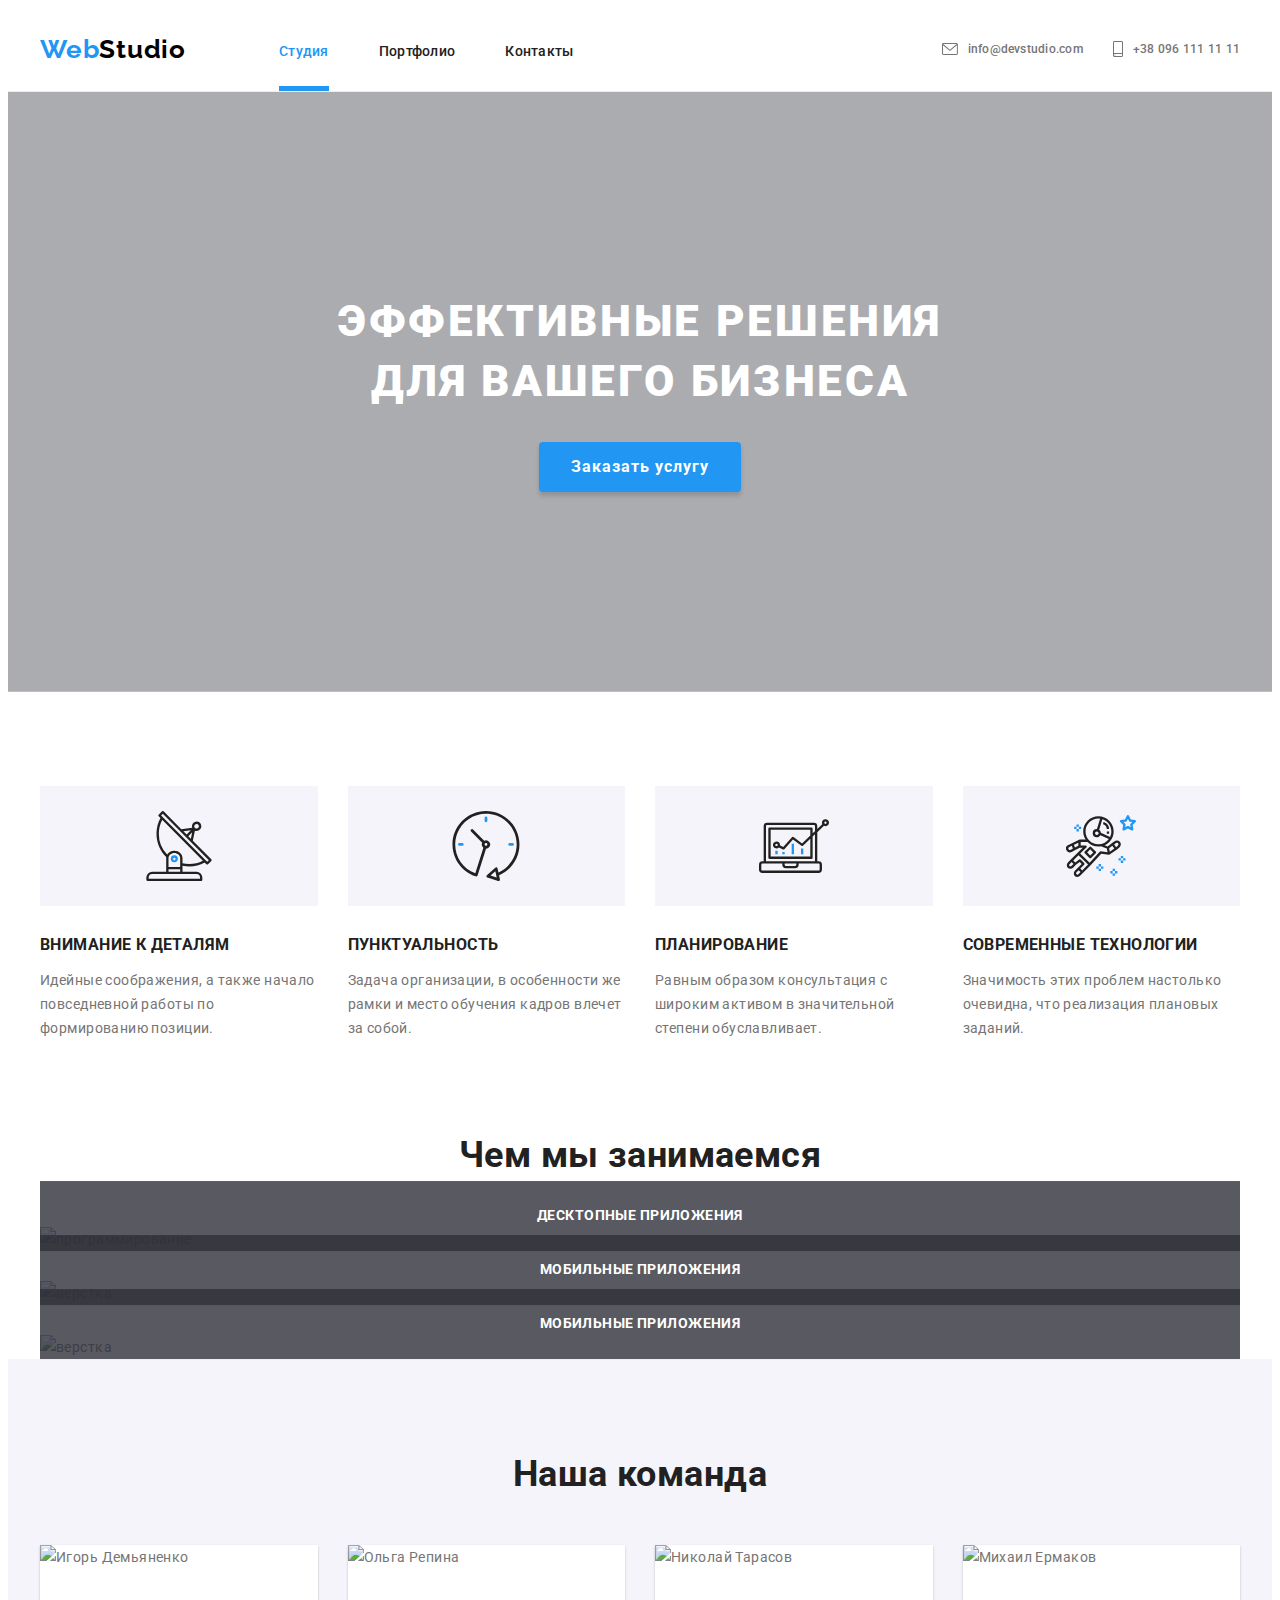
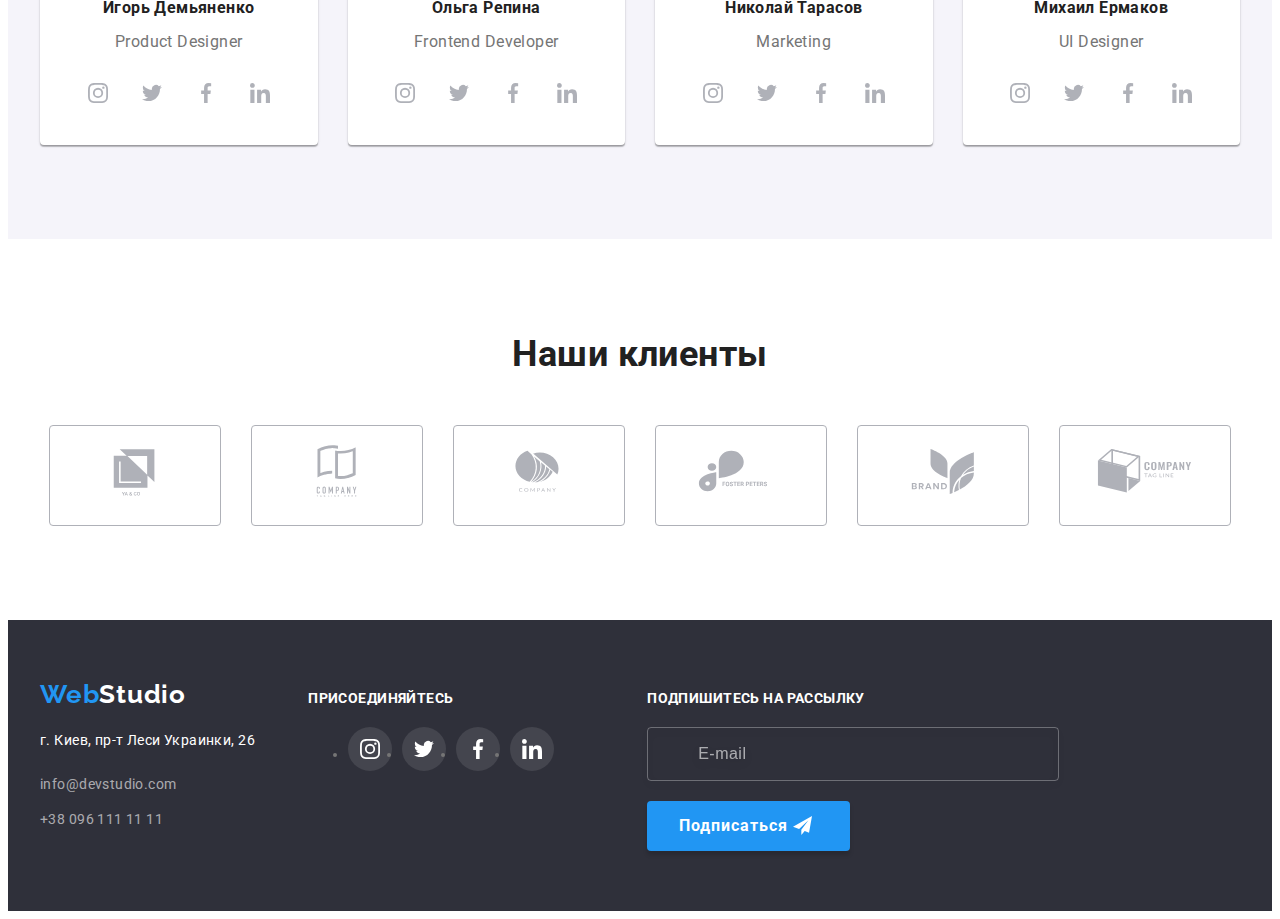
==== commit d9adeef2: "mixin upadate" ====
--- a/index.html
+++ b/index.html
@@ -29,6 +29,7 @@
           class="logo page-header__logo"
           href="./index.html"
           aria-label="Логотип компании WebStudio"
+          is-hiden
           ><span class="logo__web">Web</span
           ><span class="logo__studio">Studio</span></a
         >
@@ -41,7 +42,7 @@
 
         <div class="menu-container" id="menu-container" data-menu>
 
-          <ul class="navigation" >
+          <ul class="navigation list">
             <li class="navigation__item">
               <a
                 class="navigation__link navigation__link--current"
@@ -57,7 +58,7 @@
             </li>
           </ul>
         
-        <ul class="contacts">
+        <ul class="contacts list">
           <li class="contacts__item">
             <a class="contacts__link" href="mailto:info@devstudio.com"
               ><svg
@@ -124,8 +125,6 @@
         </ul>
 
       </div>
-
-
       </div>
     </header>
     <!--main-->
@@ -136,7 +135,7 @@
           <h1 class="title-hero">
             Эффективные решения <br />для вашего бизнеса
           </h1>
-          <button data-modal-open class="btn" type="button">
+          <button  data-modal-open class="btn" type="button">
             Заказать услугу
           </button>
           <!-- modalka -->
@@ -250,7 +249,7 @@
                   >
                 </label>
 
-                <button class="modal-form-btn" type="submit">Отправить</button>
+                <button class="modal-form-btn btn" type="submit">Отправить</button>
               </form>
             </div>
           </div>
@@ -259,9 +258,9 @@
       <!--section feature-->
       <section class="section">
         <div class="container">
-          <h2 class="title feature-title">Преимущества студии</h2>
-          <ul class="feature">
-            <li class="feature__item">
+          <h2 class="title feature-title visually-hidden">Преимущества студии</h2>
+          <ul class="feature list grid">
+            <li class="feature__item grid-item">
               <div class="feature__item-group">
                 <svg
                   class="feature__item-icon"
@@ -278,7 +277,7 @@
                 формированию позиции.
               </p>
             </li>
-            <li class="feature__item">
+            <li class="feature__item grid-item">
               <div class="feature__item-group">
                 <svg
                   class="feature__item-icon"
@@ -295,7 +294,7 @@
                 кадров влечет за собой.
               </p>
             </li>
-            <li class="feature__item">
+            <li class="feature__item grid-item">
               <div class="feature__item-group">
                 <svg
                   class="feature__item-icon"
@@ -312,7 +311,7 @@
                 степени обуславливает.
               </p>
             </li>
-            <li class="feature__item">
+            <li class="feature__item grid-item">
               <div class="feature__item-group">
                 <svg
                   class="feature__item-icon"
@@ -336,62 +335,71 @@
       <section class="section-work">
         <div class="container">
           <h2 class="title">Чем мы занимаемся</h2>
-          <ul class="work">
-            <li class="work__item">
+          <ul class="work list grid">
+            <li class="work__item grid-item">
               <div class="work__thumb">
                 <img
                   class="work__image"
-                  src="./images/img1.jpg"
+                  srcset="
+                  ./images/work/01-img.jpg 1x, 
+                  ./images/work/01-img@2x.jpg 2x"
+                  src="./images/work/01-img.jpg"
                   alt="программирование"
                   width="370"
-                  height="294"
                 />
                 <p class="work__text">десктопные приложения</p>
               </div>
             </li>
-            <li class="work__item">
+            <li class="work__item grid-item">
               <div class="work__thumb">
                 <img
                   class="work__image"
-                  src="./images/img2.jpg"
+                  srcset="
+                  ./images/work/02-img.jpg 1x, 
+                  ./images/work/02-img@2x.jpg 2x"
+                  src="./images/work/02-img.jpg"
                   alt="верстка"
                   width="370"
-                  height="294"
                 />
                 <p class="work__text">мобильные приложения</p>
               </div>
             </li>
-            <li class="work__item">
+            <li class="work__item grid-item">
               <div class="work__thumb">
                 <img
                   class="work__image"
-                  src="./images/img3.jpg"
-                  alt="дизайн"
+                  srcset="
+                  ./images/work/03-img.jpg 1x, 
+                  ./images/work/03-img@2x.jpg 2x"
+                  src="./images/work/03-img.jpg"
+                  alt="верстка"
                   width="370"
-                  height="294"
                 />
-                <p class="work__text">дизайнерские решения</p>
+                <p class="work__text">мобильные приложения</p>
               </div>
             </li>
           </ul>
         </div>
       </section>
       <!--section team-->
-      <section class="setion-team">
+      <section class="section setion-team">
         <div class="container">
           <h2 class="title">Наша команда</h2>
-          <ul class="team-list">
-            <li class="team-card">
+          <ul class="team-list list grid">
+            <li class="team-card grid-item">
               <img
                 class="team-card__image"
-                src="./images/photo1.jpg"
+                srcset="
+                  ./images/team/01-img.jpg 1x, 
+                  ./images/team/01-img@2x.jpg 2x"
+                src="./images/team/01-img.jpg"
+                alt="Игорь Демьяненко"
                 width="270"
-                alt="Игорь Демьяненко"
               />
               <div class="team-card__meta">
                 <h3 class="team-card__title">Игорь Демьяненко</h3>
                 <p class="team-card__text">Product Designer</p>
-                <ul class="social-list">
+                <ul class="social-list list">
                   <li class="social-list__item">
                     <a
                       class="social-list__link"
@@ -462,17 +470,20 @@
                 </ul>
               </div>
             </li>
-            <li class="team-card">
+            <li class="team-card grid-item">
               <img
                 class="team-card__image"
-                src="./images/photo2.jpg"
+                srcset="
+                ./images/team/02-img.jpg 1x, 
+                ./images/team/02-img@2x.jpg 2x"
+                src="./images/team/02-img.jpg"
+                alt="Ольга Репина"
                 width="270"
-                alt="Ольга Репина"
               />
               <div class="team-card__meta">
                 <h3 class="team-card__title">Ольга Репина</h3>
                 <p class="team-card__text">Frontend Developer</p>
-                <ul class="social-list">
+                <ul class="social-list list">
                   <li class="social-list__item">
                     <a
                       class="social-list__link"
@@ -543,17 +554,20 @@
                 </ul>
               </div>
             </li>
-            <li class="team-card">
+            <li class="team-card grid-item">
               <img
                 class="team-card__image"
-                src="./images/photo3.jpg"
+                srcset="
+                  ./images/team/03-img.jpg 1x, 
+                  ./images/team/03-img@2x.jpg 2x"
+                src="./images/team/03-img.jpg"
+                alt="Николай Тарасов"
                 width="270"
-                alt="Николай Тарасов"
               />
               <div class="team-card__meta">
                 <h3 class="team-card__title">Николай Тарасов</h3>
                 <p class="team-card__text">Marketing</p>
-                <ul class="social-list">
+                <ul class="social-list list">
                   <li class="social-list__item">
                     <a
                       class="social-list__link"
@@ -624,17 +638,20 @@
                 </ul>
               </div>
             </li>
-            <li class="team-card">
+            <li class="team-card grid-item">
               <img
                 class="team-card__image"
-                src="./images/photo4.jpg"
+                srcset="
+                  ./images/team/04-img.jpg 1x, 
+                  ./images/team/04-img@2x.jpg 2x"
+                src="./images/team/04-img.jpg"
+                alt="Михаил Ермаков"
                 width="270"
-                alt="Михаил Ермаков"
               />
               <div class="team-card__meta">
                 <h3 class="team-card__title">Михаил Ермаков</h3>
                 <p class="team-card__text">UI Designer</p>
-                <ul class="social-list">
+                <ul class="social-list list">
                   <li class="social-list__item">
                     <a
                       class="social-list__link"
@@ -712,8 +729,8 @@
       <section class="section">
         <div class="container">
           <h2 class="title">Наши клиенты</h2>
-          <ul class="client-list">
-            <li class="client">
+          <ul class="client-list list grid">
+            <li class="client grid-item">
               <a class="client__link" href="">
                 <svg
                   class="client__icon"
@@ -725,7 +742,7 @@
                 </svg>
               </a>
             </li>
-            <li class="client">
+            <li class="client grid-item">
               <a class="client__link" href="">
                 <svg
                   class="client__icon"
@@ -737,7 +754,7 @@
                 </svg>
               </a>
             </li>
-            <li class="client">
+            <li class="client grid-item">
               <a class="client__link" href="">
                 <svg
                   class="client__icon"
@@ -749,7 +766,7 @@
                 </svg>
               </a>
             </li>
-            <li class="client">
+            <li class="client grid-item">
               <a class="client__link" href="">
                 <svg
                   class="client__icon"
@@ -761,7 +778,7 @@
                 </svg>
               </a>
             </li>
-            <li class="client">
+            <li class="client grid-item">
               <a class="client__link" href="">
                 <svg
                   class="client__icon"
@@ -773,7 +790,7 @@
                 </svg>
               </a>
             </li>
-            <li class="client">
+            <li class="client grid-item">
               <a class="client__link" href="">
                 <svg
                   class="client__icon"
@@ -803,7 +820,7 @@
 
           <address class="address">
             <p class="address__text">г. Киев, пр-т Леси Украинки, 26</p>
-            <ul class="address__list">
+            <ul class="address__list list">
               <li class="address__item">
                 <a class="address__link" href="mailto:info@devstudio.com"
                   >info@devstudio.com</a
@@ -900,13 +917,13 @@
               placeholder="E-mail"
             />
           </label>
-          <button class="footer-form__btn" type="submit">
+          <button class="footer-form__btn btn" type="submit">
             Подписаться
           </button>
         </div>
       </div>
     </footer>
-    <script src="./java/modal.js"></script>
-    <script src="./java/menu.js"></script>
+    <script src="./js/modal.js"></script>
+    <script src="./js/menu.js"></script>
   </body>
 </html>
--- a/css/main.min.css
+++ b/css/main.min.css
@@ -1,2 +1,2 @@
-:root{--primary-font: 'Roboto', sans-serif;--secondary-font: 'Raleway', sans-serif;--primary-text-color: #757575;--title-text-color: #212121;--accent-color: #2196F3;--footer-text-color: rgba(255, 255, 255, 0.6);--primary-background-color: #FFFFFF;--secondary-background-color: #2F303A;--third-background-color: #F5F4FA;--portfolio-item-bg-cl: rgba(33, 150, 243, 0.9);--icon-cl: #AFB1B8;--icon-footer-cl: #44454E;--portfolio-border-cl: #ECECEC;--footer-form-border-cl: rgba(255, 255, 255, 0.3);--shadow-cl: rgba(0, 0, 0, 0.15);--transition-duration: 250ms;--transition-timing-function: cubic-bezier(0.4, 0, 0.2, 1);--items: 1;--indent: 30px}h1,h2,h3,h4,h5,h6,p{margin:0;padding:0}body{background-color:var(--primary-background-color);color:var(--primary-text-color);font-family:var(--primary-font);font-size:14px;line-height:1.72;letter-spacing:0.03em}body.modal-open{overflow:hidden}img{display:block;max-width:100%;height:auto}.container{padding-left:15px;padding-right:15px;margin-left:auto;margin-right:auto}@media screen and (min-width: 320px){.container{width:320px}}@media screen and (min-width: 480px){.container{width:480px}}@media screen and (min-width: 768px){.container{width:768px}}@media screen and (min-width: 1200px){.container{width:1200px}}.section,.setion-team{padding:60px 0px 60px 0px}.navigation,.contacts,.feature,.work,.team-list,.social-list,.client-list,.address__list,.filter,.portfolio{padding:0;margin:0;list-style:none}.feature-title,.portfolio__title{position:absolute;white-space:nowrap;width:1px;height:1px;overflow:hidden;border:0;padding:0;clip:rect(0 0 0 0);-webkit-clip-path:inset(50%);clip-path:inset(50%);margin:-1px}.title,.title-work{color:var(--title-text-color);font-weight:700;font-size:36px;line-height:1.17;text-align:center;margin-bottom:30px;margin-top:0}.btn,.modal-form-btn,.footer-form__btn{border:0;-webkit-box-shadow:0px 4px 4px var(--shadow-cl);box-shadow:0px 4px 4px var(--shadow-cl);border-radius:4px;padding:10px 32px;background-color:var(--accent-color);color:var(--primary-background-color);font-family:inherit;font-weight:700;font-size:16px;line-height:1.87;-webkit-box-align:center;-ms-flex-align:center;align-items:center;text-align:center;letter-spacing:0.06em;cursor:pointer;min-width:200px;-webkit-transition:background-color var(--transition-duration) var(--transition-timing-function);transition:background-color var(--transition-duration) var(--transition-timing-function)}.btn:hover,.btn:focus,.modal-form-btn:hover,.modal-form-btn:focus,.footer-form__btn:hover,.btn:focus,.btn:hover,.modal-form-btn:focus,.modal-form-btn:hover,.footer-form__btn:focus{background-color:#0B5E9E}.feature,.work,.team-list,.client-list,.portfolio{display:-webkit-box;display:-ms-flexbox;display:flex;-ms-flex-wrap:wrap;flex-wrap:wrap;gap:var(--indent)}.feature__item,.team-card,.client,.portfolio__item{-ms-flex-preferred-size:calc((100% - var(--indent) * (var(--items) - 1)) / var(--items));flex-basis:calc((100% - var(--indent) * (var(--items) - 1)) / var(--items))}.page-header{background-color:var(--white-color);border-bottom:1px solid var(--portfolio-border-cl);position:relative}.page-header__container{display:-webkit-box;display:-ms-flexbox;display:flex;-webkit-box-align:center;-ms-flex-align:center;align-items:center;-webkit-box-pack:center;-ms-flex-pack:center;justify-content:center;-webkit-box-pack:start;-ms-flex-pack:start;justify-content:flex-start}.logo{font-family:var(--secondary-font);font-weight:700;letter-spacing:0.03em;text-decoration:none;font-size:24px;line-height:1.17;padding-top:28px;padding-bottom:28px}@media screen and (min-width: 1200px){.logo{font-size:26px;line-height:1.19}}.logo__web{color:var(--accent-color)}.logo__studio{color:#000000}@media screen and (min-width: 480px){.page-header__logo{margin-right:276px}}@media screen and (min-width: 768px){.page-header__logo{margin-right:88px}}@media screen and (min-width: 1200px){.page-header__logo{margin-right:93px}}.menu-button{display:-webkit-inline-box;display:-ms-inline-flexbox;display:inline-flex;-webkit-box-align:center;-ms-flex-align:center;align-items:center;margin-left:auto;padding:0;border:0;background-color:transparent}@media screen and (min-width: 768px){.menu-button{display:none}}.menu-button:hover .icon-menu,.menu-button:focus .icon-menu{fill:var(--accent-color)}.menu-button:hover .icon-cross,.menu-button:focus .icon-cross{fill:var(--accent-color)}.icon-cross{display:none}.menu-button.is-open .icon-cross{display:block}.menu-button.is-open .icon-menu{display:none}.menu-container{outline:3px solid red;text-align:left;font-size:20px}.menu-container.is-open{display:block}@media screen and (max-width: 767px){.menu-container{position:absolute;top:100%;left:0;width:100%;padding:48px 40px;display:none;background-color:#fff;color:#212121;font-weight:500;font-size:40px;line-height:1.17;text-align:left;letter-spacing:0.02em;font-style:normal}}@media screen and (min-width: 768px){.menu-container{display:-webkit-box;display:-ms-flexbox;display:flex;-webkit-box-flex:1;-ms-flex-positive:1;flex-grow:1}}@media screen and (min-width: 768px){.navigation{display:-webkit-box;display:-ms-flexbox;display:flex;-webkit-box-align:center;-ms-flex-align:center;align-items:center;-webkit-box-pack:center;-ms-flex-pack:center;justify-content:center;-ms-flex-wrap:nowrap;flex-wrap:nowrap}}.navigation__item:not(:last-child){margin-right:50px}@media screen and (max-width: 767px){.navigation__item:not(:last-child){margin-bottom:32px}}.navigation__item{position:relative}@media screen and (max-width: 767px){.navigation__item{margin-bottom:200px}}.navigation__link{color:var(--title-text-color);text-decoration:none;letter-spacing:0.02em;font-weight:500;font-size:14px;line-height:1.14;padding:32px 0 32px 0;-webkit-transition:color var(--transition-duration) var(--transition-timing-function);transition:color var(--transition-duration) var(--transition-timing-function)}@media screen and (max-width: 767px){.navigation__link{font-weight:500;font-size:40px;line-height:1.17;letter-spacing:0.02em;color:#212121}}.navigation__link:hover,.navigation__link:focus{color:var(--accent-color)}.navigation__link--current{color:var(--accent-color);position:relative}@media screen and (min-width: 768px){.navigation__link--current::after{content:'';position:absolute;left:0;bottom:0;display:block;width:100%;height:5px;background-color:var(--accent-color)}}.contacts{display:-webkit-box;display:-ms-flexbox;display:flex;-webkit-transition:color var(--transition-duration) var(--transition-timing-function),fill var(--transition-duration) var(--transition-timing-function);transition:color var(--transition-duration) var(--transition-timing-function),fill var(--transition-duration) var(--transition-timing-function)}@media screen and (min-width: 768px){.contacts{font-weight:500;font-size:12px;line-height:1.17;letter-spacing:0.02em;color:var(--primary-text-color);display:-webkit-box;display:-ms-flexbox;display:flex;-webkit-box-orient:vertical;-webkit-box-direction:normal;-ms-flex-direction:column;flex-direction:column;-webkit-box-align:start;-ms-flex-align:start;align-items:flex-start;margin-left:auto}}@media screen and (min-width: 1200px){.contacts{display:-webkit-box;display:-ms-flexbox;display:flex;-webkit-box-align:center;-ms-flex-align:center;align-items:center;-webkit-box-pack:center;-ms-flex-pack:center;justify-content:center;-webkit-box-orient:horizontal;-webkit-box-direction:normal;-ms-flex-direction:row;flex-direction:row}}.contacts__item:not(:last-child){margin-right:30px}@media screen and (min-width: 768px) and (max-width: 1199px){.contacts__item:not(:last-child){margin-bottom:10px}}.contacts__link{display:-webkit-box;display:-ms-flexbox;display:flex;-webkit-box-align:center;-ms-flex-align:center;align-items:center;-webkit-box-pack:center;-ms-flex-pack:center;justify-content:center;color:var(--primary-text-color);fill:var(--primary-text-color);text-decoration:none;letter-spacing:0.02em;font-weight:500}.contacts__link:hover,.contacts__link:focus{color:var(--accent-color);fill:var(--accent-color)}.contacts__icon{margin-right:10px}@media screen and (max-width: 767px){.contacts{-webkit-box-orient:vertical;-webkit-box-direction:normal;-ms-flex-direction:column;flex-direction:column;flex-direction:column-reverse;-webkit-box-align:start;-ms-flex-align:start;align-items:flex-start}.contacts__item:nth-child(1){font-size:28px;margin-bottom:64px}.contacts__item:nth-child(2){font-size:32px;margin-bottom:32px}.contacts__link{display:-webkit-box;display:-ms-flexbox;display:flex;-webkit-box-align:center;-ms-flex-align:center;align-items:center;-webkit-box-pack:center;-ms-flex-pack:center;justify-content:center;color:var(--primary-text-color);text-decoration:none;letter-spacing:0.02em;font-weight:500}.contacts__link--current{color:var(--accent-color)}.contacts__icon{display:none}}@media screen and (max-width: 767px){.menu-social{list-style:none;padding:0;margin:0;display:-webkit-box;display:-ms-flexbox;display:flex}.menu-social__item:not(:last-child){margin-right:20px}.menu-social__link{font-weight:500;font-size:18px;line-height:1.22;letter-spacing:0.02em;text-decoration:none;color:var(--accent-color)}}@media screen and (min-width: 768px){.menu-social{display:none}}.section-hero{padding:118px 0 118px 0;text-align:center}.hero--overlay{height:400px;max-width:480px;margin-left:auto;margin-right:auto;background-image:-webkit-gradient(linear, left top, right top, from(rgba(47,48,58,0.4)), to(rgba(47,48,58,0.4))),url("../images/header-bg.jpg");background-image:linear-gradient(to right, rgba(47,48,58,0.4), rgba(47,48,58,0.4)),url("../images/header-bg.jpg");background-repeat:no-repeat;background-size:cover;background-position:center}@media screen and (min-width: 480px){.hero--overlay{max-width:480px}}@media screen and (min-width: 768px){.hero--overlay{max-width:768px}}@media screen and (min-width: 1200px){.hero--overlay{max-width:1600px}}.title-hero{margin-top:0;margin-bottom:30px;padding:0;color:var(--primary-background-color);font-weight:900;font-size:26px;line-height:1.62;letter-spacing:0.06em;text-transform:uppercase}@media screen and (min-width: 1200px){.title-hero{font-size:44px;line-height:1.36}}.backdrop{position:fixed;top:0;left:0;z-index:100;padding:94px 15px;overflow-y:scroll;width:100%;height:100%;background-color:rgba(0,0,0,0.2);opacity:1;-webkit-transition:opacity var(--transition-duration) var(--transition-timing-function),visibility var(--transition-duration) var(--transition-timing-function),-webkit-transform var(--transition-duration) var(--transition-timing-function);transition:opacity var(--transition-duration) var(--transition-timing-function),visibility var(--transition-duration) var(--transition-timing-function),-webkit-transform var(--transition-duration) var(--transition-timing-function);transition:opacity var(--transition-duration) var(--transition-timing-function),transform var(--transition-duration) var(--transition-timing-function),visibility var(--transition-duration) var(--transition-timing-function);transition:opacity var(--transition-duration) var(--transition-timing-function),transform var(--transition-duration) var(--transition-timing-function),visibility var(--transition-duration) var(--transition-timing-function),-webkit-transform var(--transition-duration) var(--transition-timing-function)}.backdrop--is-hidden{opacity:0;visibility:hidden;pointer-events:none}.modal{position:relative;width:100%;padding:40px;background-color:var(--primary-background-color);-webkit-transition:-webkit-transform var(--transition-duration) var(--transition-timing-function);transition:-webkit-transform var(--transition-duration) var(--transition-timing-function);transition:transform var(--transition-duration) var(--transition-timing-function);transition:transform var(--transition-duration) var(--transition-timing-function), -webkit-transform var(--transition-duration) var(--transition-timing-function)}@media screen and (min-width: 768px){.modal{position:absolute;top:50%;left:50%;-webkit-transform:translate(-50%, -50%) scale(0.9);transform:translate(-50%, -50%) scale(0.9);max-width:450px;width:100%}}@media screen and (min-width: 1200px){.modal{max-width:530px;width:100%}}.modal-x{position:absolute;top:8px;right:8px;display:-webkit-box;display:-ms-flexbox;display:flex;-webkit-box-align:center;-ms-flex-align:center;align-items:center;-webkit-box-pack:center;-ms-flex-pack:center;justify-content:center;fill:#000;width:30px;height:30px;background-color:var(--primary-background-color);border-radius:50px;border:1px solid rgba(0,0,0,0.1);cursor:pointer;-webkit-transition:fill var(--transition-duration) var(--transition-timing-function);transition:fill var(--transition-duration) var(--transition-timing-function)}.modal-x:hover,.modal-x:focus{fill:var(--accent-color)}.modal-form__title{margin-top:0;margin-bottom:12px;font-weight:700;font-size:20px;line-height:1.1;text-align:center;letter-spacing:0.03em;color:var(--title-text-color)}.modal-form__field{display:-webkit-box;display:-ms-flexbox;display:flex;-webkit-box-orient:vertical;-webkit-box-direction:normal;-ms-flex-direction:column;flex-direction:column;margin-bottom:20px;position:relative}.modal-form__label{text-align:left;font-weight:400;font-size:12px;line-height:1.17;letter-spacing:0.01em;color:var(--primary-text-color);margin-bottom:4px}.modal-form__input{width:100%;margin:0;padding:10px;padding-left:30px;font:inherit;border:1px solid rgba(33,33,33,0.2);border-radius:4px;-webkit-transition:border-color var(--transition-duration) var(--transition-timing-function);transition:border-color var(--transition-duration) var(--transition-timing-function)}.modal-form__input:focus,.modal-form__input:active{outline:0;border-color:var(--accent-color)}.modal-form__icon{position:absolute;top:50%;left:12px;fill:var(--title-text-color);-webkit-transition:fill var(--transition-duration) var(--transition-timing-function);transition:fill var(--transition-duration) var(--transition-timing-function)}.modal-form__field:focus-within .modal-form__icon{fill:var(--accent-color)}.modal-form__comment{resize:none;border:1px solid rgba(33,33,33,0.2);border-radius:4px;padding:16px 12px;-webkit-transition:border-color var(--transition-duration) var(--transition-timing-function);transition:border-color var(--transition-duration) var(--transition-timing-function)}.modal-form__comment::-webkit-input-placeholder{font-weight:400;font-size:12px;line-height:1.17;letter-spacing:0.01em;color:rgba(117,117,117,0.5)}.modal-form__comment:-ms-input-placeholder{font-weight:400;font-size:12px;line-height:1.17;letter-spacing:0.01em;color:rgba(117,117,117,0.5)}.modal-form__comment::-ms-input-placeholder{font-weight:400;font-size:12px;line-height:1.17;letter-spacing:0.01em;color:rgba(117,117,117,0.5)}.modal-form__comment::placeholder{font-weight:400;font-size:12px;line-height:1.17;letter-spacing:0.01em;color:rgba(117,117,117,0.5)}.modal-form__comment:focus,.modal-form__comment:active{outline:0;border-color:var(--accent-color)}.checkbox{display:-webkit-box;display:-ms-flexbox;display:flex;-webkit-box-align:center;-ms-flex-align:center;align-items:center;-webkit-box-pack:center;-ms-flex-pack:center;justify-content:center;margin-bottom:30px}.checkbox__standart-icon{position:absolute;white-space:nowrap;width:1px;height:1px;overflow:hidden;border:0;padding:0;clip:rect(0 0 0 0);-webkit-clip-path:inset(50%);clip-path:inset(50%);margin:-1px}.checkbox__custom-icon{width:15px;height:15px;border-radius:2px;margin-right:10px;cursor:pointer;fill:var(--primary-background-color);border:2px solid #2a2a2a}.checkbox__standart-icon:focus+.checkbox__custom-icon{border-color:var(--accent-color)}.checkbox__standart-icon:checked+.checkbox__custom-icon{border-color:transparent;background-color:var(--accent-color);background-image:url("../images/icons.svg#icon-check");background-position:center;background-size:contain;background-origin:border-box}.checkbox__label{font-weight:400;font-size:12px;line-height:24px;letter-spacing:0.03em;color:var(--primary-text-color)}@media screen and (min-width: 1200px){.checkbox__label{font-size:14px}}.checkbox__link{color:var(--accent-color)}.feature__item{--items: 1}@media screen and (min-width: 768px){.feature__item{--items: 2}}@media screen and (min-width: 1200px){.feature__item{--items: 4}}.feature__item-group{display:-webkit-box;display:-ms-flexbox;display:flex;-webkit-box-align:center;-ms-flex-align:center;align-items:center;-webkit-box-pack:center;-ms-flex-pack:center;justify-content:center;height:120px;margin-bottom:30px;background-color:var(--third-background-color)}.feature__item-subtitle{color:var(--title-text-color);font-weight:700;line-height:1.14;text-transform:uppercase;text-align:center}@media screen and (min-width: 768px){.feature__item-subtitle{text-align:left}}.feature__item-text{margin-top:14px;margin-bottom:0;text-align:left}.section-work{padding-top:0px;padding-bottom:94px}@media screen and (max-width: 1199px){.section-work{display:none}}.work__item{--item: 3}.work__item:nth-child(3n){margin-right:0}.work__thumb{position:relative}.work__image{display:block;max-width:100%;height:auto}.work__text{position:absolute;top:100%;left:100%;-webkit-transform:translate(-100%, -100%);transform:translate(-100%, -100%);padding-top:27px;padding-bottom:27px;width:100%;font-weight:700;font-size:14px;line-height:1.14;text-align:center;letter-spacing:0.03em;text-transform:uppercase;color:var(--primary-background-color);background-color:rgba(47,48,58,0.8)}.setion-team{background-color:var(--third-background-color)}.team-list{-webkit-box-pack:center;-ms-flex-pack:center;justify-content:center}.team-card{background-color:var(--primary-background-color);-webkit-box-shadow:0px 1px 3px rgba(0,0,0,0.12),0px 1px 1px rgba(0,0,0,0.14),0px 2px 1px rgba(0,0,0,0.2);box-shadow:0px 1px 3px rgba(0,0,0,0.12),0px 1px 1px rgba(0,0,0,0.14),0px 2px 1px rgba(0,0,0,0.2);border-radius:0px 0px 4px 4px;--items: 1}@media screen and (min-width: 768px){.team-card{--items: 2}}@media screen and (min-width: 1200px){.team-card{--items: 4}}.team-card__meta{padding:30px 0px 30px 0px}.team-card__title{color:var(--title-text-color);font-weight:700;line-height:1.14;text-align:center;margin:0;margin-bottom:10px}.team-card__text{padding:0;margin:0;margin-bottom:16px;font-size:16px;text-align:center}.social-list{display:-webkit-box;display:-ms-flexbox;display:flex;-webkit-box-align:center;-ms-flex-align:center;align-items:center;-webkit-box-pack:center;-ms-flex-pack:center;justify-content:center}.social-list__item:not(:last-child){margin-right:10px}.social-list__link{display:-webkit-box;display:-ms-flexbox;display:flex;-webkit-box-align:center;-ms-flex-align:center;align-items:center;-webkit-box-pack:center;-ms-flex-pack:center;justify-content:center;border:none;color:var(--icon-cl);background-color:var(--primary-background-color);border-radius:50%;width:44px;height:44px;-webkit-transition:color var(--transition-duration) var(--transition-timing-function),background-color var(--transition-duration) var(--transition-timing-function);transition:color var(--transition-duration) var(--transition-timing-function),background-color var(--transition-duration) var(--transition-timing-function)}.social-list__link:hover,.social-list__link:focus{color:var(--primary-background-color);background-color:var(--accent-color)}.social-list__icon{fill:currentColor}.client-list{-webkit-box-pack:center;-ms-flex-pack:center;justify-content:center}@media screen and (min-width: 1200px){.client-list{-ms-flex-wrap:nowrap;flex-wrap:nowrap}}.client{text-align:center;--items: 2}@media screen and (min-width: 768px){.client{--items: 3}}@media screen and (min-width: 1200px){.client{--items: 7}}.client__link{display:block;border:1px solid var(--icon-cl);border-radius:4px;padding:16px 32px;fill:var(--icon-cl);-webkit-transition:fill var(--transition-duration) var(--transition-timing-function),border var(--transition-duration) var(--transition-timing-function);transition:fill var(--transition-duration) var(--transition-timing-function),border var(--transition-duration) var(--transition-timing-function)}.client__link:hover,.client__link:focus{border:1px solid var(--accent-color);fill:var(--accent-color)}.page-footer{padding-top:60px;padding-bottom:60px;background-color:var(--secondary-background-color);width:100%}.container{text-align:center}@media screen and (min-width: 768px){.page-footer__container{display:-webkit-box;display:-ms-flexbox;display:flex;-webkit-box-align:center;-ms-flex-align:center;align-items:center;-webkit-box-pack:center;-ms-flex-pack:center;justify-content:center;-webkit-box-align:baseline;-ms-flex-align:baseline;align-items:baseline;-ms-flex-wrap:wrap;flex-wrap:wrap}}@media screen and (min-width: 768px) and (min-width: 1200px){.page-footer__container{-ms-flex-wrap:nowrap;flex-wrap:nowrap;text-align:start}}@media screen and (min-width: 768px) and (max-width: 1199px){.contact{margin-right:165px}}.logo-footer{font-family:var(--secondary-font);font-weight:700;font-size:26px;line-height:1.19;letter-spacing:0.03em;text-decoration:none;display:block;margin-bottom:20px}@media screen and (min-width: 768px){.logo-footer{margin-right:0}}@media screen and (min-width: 1200px){.logo-footer{margin-right:0;text-align:left}}.logo-footer__web{color:var(--accent-color)}.page-footer__logo{color:var(--primary-background-color)}.address{display:block}.address__text{margin:0;margin-bottom:10px;width:100%;color:var(--primary-background-color);font-style:normal}@media screen and (min-width: 1200px){.address__text{margin-right:70px;margin-bottom:20px}}.address__item:not(:last-child){margin-bottom:10px}.address__link{display:block;color:var(--footer-text-color);font-style:normal;text-decoration:none;-webkit-transition:color var(--transition-duration) var(--transition-timing-function);transition:color var(--transition-duration) var(--transition-timing-function)}.address__link:hover,.address__link:focus{color:var(--primary-background-color)}@media screen and (max-width: 767px){.address{margin-bottom:60px}}@media screen and (min-width: 768px){.address{margin-right:0}}@media screen and (min-width: 1200px){.address{margin-bottom:0}}.social-links{display:inline-block;margin-bottom:60px}@media screen and (min-width: 1200px){.social-links{margin-right:93px}}.social-links__text{margin-bottom:20px;font-weight:700;font-size:14px;line-height:1.14;letter-spacing:0.03em;text-transform:uppercase;color:var(--primary-background-color)}.page-footer__social-list{color:var(--primary-background-color);background-color:var(--icon-footer-cl);-webkit-transition:background-color var(--transition-duration) var(--transition-timing-function);transition:background-color var(--transition-duration) var(--transition-timing-function)}.footer-form__text{margin-bottom:20px;font-weight:700;font-size:14px;line-height:1.14;letter-spacing:0.03em;text-transform:uppercase;color:var(--primary-background-color)}@media screen and (min-width: 1200px){.footer-form__text{margin-bottom:20px}}.footer-form__field{position:relative;margin-bottom:20px}.footer-form__input::-webkit-input-placeholder{margin-left:15px;font-weight:400;font-size:16px;line-height:1.25;letter-spacing:0.03em;color:var(--footer-text-color)}.footer-form__input:-ms-input-placeholder{margin-left:15px;font-weight:400;font-size:16px;line-height:1.25;letter-spacing:0.03em;color:var(--footer-text-color)}.footer-form__input::-ms-input-placeholder{margin-left:15px;font-weight:400;font-size:16px;line-height:1.25;letter-spacing:0.03em;color:var(--footer-text-color)}.footer-form__input::placeholder{margin-left:15px;font-weight:400;font-size:16px;line-height:1.25;letter-spacing:0.03em;color:var(--footer-text-color)}.footer-form__input{outline:0;color:var(--primary-background-color);padding-left:50px;-webkit-filter:drop-shadow(0px 4px 4px rgba(0,0,0,0.15));filter:drop-shadow(0px 4px 4px rgba(0,0,0,0.15));border-radius:4px;background-color:transparent;border:1px solid var(--footer-form-border-cl);width:310px;height:50px;margin-bottom:20px;-webkit-transition:border var(--transition-duration) var(--transition-timing-function);transition:border var(--transition-duration) var(--transition-timing-function)}@media screen and (min-width: 768px){.footer-form__input{width:100%}}@media screen and (min-width: 1200px){.footer-form__input{width:358px;margin-right:12px}}.footer-form__input:focus,.footer-form__input:active{outline:0;color:var(--primary-background-color);border:1px solid var(--primary-background-color)}.footer-form__btn{display:-webkit-inline-box;display:-ms-inline-flexbox;display:inline-flex;-webkit-box-align:center;-ms-flex-align:center;align-items:center;-webkit-box-pack:center;-ms-flex-pack:center;justify-content:center;display:inline-block}@media screen and (min-width: 1200px){.footer-form__btn{position:relative}}.footer-form__btn:hover,.footer-form__btn:focus{background-color:#0B5E9E}.footer-form__btn::after{content:' ';width:24px;height:24px;background-image:url("data:image/svg+xml,%3Csvg width='24' height='24' viewBox='0 0 24 24' fill='none' xmlns='http://www.w3.org/2000/svg'%3E%3Cpath d='M24 0L0 13.5L7.66994 16.3407L19.5 5.25002L10.5017 17.3896L10.509 17.3923L10.5 17.3896V24.0001L14.8013 18.982L20.2501 21.0001L24 0Z' fill='white'/%3E%3C/svg%3E%0A");background-repeat:no-repeat;background-size:contain;background-position:center;padding-left:30px}.filter{display:Flex;-webkit-box-align:center;-ms-flex-align:center;align-items:center;-webkit-box-pack:center;-ms-flex-pack:center;justify-content:center}@media screen and (max-width: 768px){.filter{-ms-flex-wrap:wrap;flex-wrap:wrap;-webkit-box-pack:start;-ms-flex-pack:start;justify-content:flex-start}}.filter__item:not(:last-child){margin-right:8px}.filter__btn{padding:6px 22px;margin-bottom:15px;background-color:var(--third-background-color);color:var(--title-text-color);font-family:inherit;font-weight:500;font-size:16px;line-height:1.62;text-align:center;border-radius:4px;border:none;cursor:pointer;-webkit-transition:background-color var(--transition-duration) var(--transition-timing-function),color var(--transition-duration) var(--transition-timing-function),-webkit-box-shadow var(--transition-duration) var(--transition-timing-function);transition:background-color var(--transition-duration) var(--transition-timing-function),color var(--transition-duration) var(--transition-timing-function),-webkit-box-shadow var(--transition-duration) var(--transition-timing-function);transition:background-color var(--transition-duration) var(--transition-timing-function),color var(--transition-duration) var(--transition-timing-function),box-shadow var(--transition-duration) var(--transition-timing-function);transition:background-color var(--transition-duration) var(--transition-timing-function),color var(--transition-duration) var(--transition-timing-function),box-shadow var(--transition-duration) var(--transition-timing-function),-webkit-box-shadow var(--transition-duration) var(--transition-timing-function)}@media screen and (min-width: 768px){.filter__btn{margin-bottom:34px}}.filter__btn:hover,.filter__btn:focus{font-family:inherit;background-color:var(--accent-color);color:var(--primary-background-color);-webkit-box-shadow:0px 3px 1px rgba(0,0,0,0.1),0px 1px 2px rgba(0,0,0,0.08),0px 2px 2px rgba(0,0,0,0.12);box-shadow:0px 3px 1px rgba(0,0,0,0.1),0px 1px 2px rgba(0,0,0,0.08),0px 2px 2px rgba(0,0,0,0.12)}.filter__btn--current{color:var(--primary-background-color);background-color:var(--accent-color)}.portfolio__item{--items: 1}@media screen and (min-width: 768px){.portfolio__item{--items: 2}}@media screen and (min-width: 1200px){.portfolio__item{--items: 3}}.portfolio__link{display:block;text-decoration:none;-webkit-transition:opacity var(--transition-duration) var(--transition-timing-function),-webkit-transform var(--transition-duration) var(--transition-timing-function);transition:opacity var(--transition-duration) var(--transition-timing-function),-webkit-transform var(--transition-duration) var(--transition-timing-function);transition:transform var(--transition-duration) var(--transition-timing-function),opacity var(--transition-duration) var(--transition-timing-function);transition:transform var(--transition-duration) var(--transition-timing-function),opacity var(--transition-duration) var(--transition-timing-function),-webkit-transform var(--transition-duration) var(--transition-timing-function)}.portfolio__link:hover,.portfolio__link:focus{-webkit-box-shadow:0px 1px 1px rgba(0,0,0,0.12),0px 4px 4px rgba(0,0,0,0.06),1px 4px 6px rgba(0,0,0,0.16);box-shadow:0px 1px 1px rgba(0,0,0,0.12),0px 4px 4px rgba(0,0,0,0.06),1px 4px 6px rgba(0,0,0,0.16)}.portfolio__link:hover .portfolio__overlay{-webkit-transform:rotateY(0);transform:rotateY(0);opacity:1}.portfolio__link:focus .portfolio__overlay{-webkit-transform:rotateY(0);transform:rotateY(0);opacity:1}.portfolio__thumb{position:relative;overflow:hidden}.portfolio__image{display:block;width:100%;height:auto}.portfolio__overlay{position:absolute;top:0;left:0;width:100%;height:100%;background-color:rgba(33,150,243,0.9);margin-bottom:20px;-webkit-transform:translateY(100%);transform:translateY(100%);opacity:0;-webkit-transition:opacity var(--transition-duration) var(--transition-timing-function),-webkit-transform var(--transition-duration) var(--transition-timing-function);transition:opacity var(--transition-duration) var(--transition-timing-function),-webkit-transform var(--transition-duration) var(--transition-timing-function);transition:transform var(--transition-duration) var(--transition-timing-function),opacity var(--transition-duration) var(--transition-timing-function);transition:transform var(--transition-duration) var(--transition-timing-function),opacity var(--transition-duration) var(--transition-timing-function),-webkit-transform var(--transition-duration) var(--transition-timing-function)}.portfolio__text{position:absolute;top:50%;left:50%;-webkit-transform:translate(-50%, -50%);transform:translate(-50%, -50%);height:100%;width:100%;padding:63px 24px;font-weight:400;font-size:18px;line-height:1.56;letter-spacing:0.03em;color:var(--primary-background-color)}.portfolio__meta{border:1px solid rgba(0,0,0,0.1);border-top:none;padding:20px 24px}.portfolio__title-category{margin:0;margin-bottom:4px;color:var(--title-text-color);font-weight:700;font-size:18px;line-height:2;letter-spacing:0.06em}@media screen and (min-width: 768px) and (max-width: 1199px){.portfolio__title-category{font-size:calc(1em - 0.1vw);line-height:calc(1.1em + 0.5vw);margin:0.5em}}.portfolio__category{margin:0;color:var(--primary-text-color);font-size:16px;line-height:1.88}
+:root{--primary-font: 'Roboto', sans-serif;--secondary-font: 'Raleway', sans-serif;--primary-text-color: #757575;--title-text-color: #212121;--accent-color: #2196F3;--footer-text-color: rgba(255, 255, 255, 0.6);--primary-background-color: #FFFFFF;--secondary-background-color: #2F303A;--third-background-color: #F5F4FA;--portfolio-item-bg-cl: rgba(33, 150, 243, 0.9);--icon-cl: #AFB1B8;--icon-footer-cl: #44454E;--portfolio-border-cl: #ECECEC;--footer-form-border-cl: rgba(255, 255, 255, 0.3);--shadow-cl: rgba(0, 0, 0, 0.15);--transition-duration: 250ms;--transition-timing-function: cubic-bezier(0.4, 0, 0.2, 1);--items: 1;--indent: 30px}h1,h2,h3,h4,h5,h6,p{margin:0;padding:0}body{background-color:var(--primary-background-color);color:var(--primary-text-color);font-family:var(--primary-font);font-size:14px;line-height:1.72;letter-spacing:0.03em}body.modal-open{overflow:hidden}img{display:block;max-width:100%;height:auto}.is-hidden{display:none;position:absolute;white-space:nowrap;width:1px;height:1px;overflow:hidden;border:0;padding:0;clip:rect(0 0 0 0);-webkit-clip-path:inset(50%);clip-path:inset(50%);margin:-1px}.container{padding-left:15px;padding-right:15px;margin-left:auto;margin-right:auto}@media screen and (min-width: 480px){.container{width:480px}}@media screen and (min-width: 768px){.container{width:768px}}@media screen and (min-width: 1200px){.container{width:1200px}}.section{padding:60px 0px 60px 0px}@media screen and (min-width: 1200px){.section{padding:94px 0px 94px 0px}}.list{padding:0;margin:0;list-style:none}.visually-hidden{position:absolute;white-space:nowrap;width:1px;height:1px;overflow:hidden;border:0;padding:0;clip:rect(0 0 0 0);-webkit-clip-path:inset(50%);clip-path:inset(50%);margin:-1px}.title{color:var(--title-text-color);font-weight:700;font-size:36px;line-height:1.17;text-align:center;margin-bottom:30px;margin-top:0}@media screen and (min-width: 1200px){.title{margin-bottom:50px}}.btn{border:0;-webkit-box-shadow:0px 4px 4px var(--shadow-cl);box-shadow:0px 4px 4px var(--shadow-cl);border-radius:4px;padding:10px 32px;background-color:var(--accent-color);color:var(--primary-background-color);font-family:inherit;font-weight:700;font-size:16px;line-height:1.87;-webkit-box-align:center;-ms-flex-align:center;align-items:center;text-align:center;letter-spacing:0.06em;cursor:pointer;min-width:200px;-webkit-transition:background-color var(--transition-duration) var(--transition-timing-function);transition:background-color var(--transition-duration) var(--transition-timing-function)}.btn__:hover,.btn__:focus{background-color:#0B5E9E}.grid{display:-webkit-box;display:-ms-flexbox;display:flex;-ms-flex-wrap:wrap;flex-wrap:wrap;gap:var(--indent)}.grid-item{-ms-flex-preferred-size:calc((100% - var(--indent) * (var(--items) - 1)) / var(--items));flex-basis:calc((100% - var(--indent) * (var(--items) - 1)) / var(--items))}.page-header{background-color:var(--white-color);position:relative;border-bottom:1px solid var(--portfolio-border-cl)}.page-header__container{display:-webkit-box;display:-ms-flexbox;display:flex;-webkit-box-align:center;-ms-flex-align:center;align-items:center;-webkit-box-pack:center;-ms-flex-pack:center;justify-content:center}.logo{font-family:var(--secondary-font);font-weight:700;font-size:24px;line-height:1.27;letter-spacing:.03em;text-decoration:none;padding-top:26px;padding-bottom:26px}@media screen and (min-width: 1200px){.logo{font-size:26px;line-height:1.19}}.logo__web{color:var(--accent-color)}.logo__studio{color:#000000}@media screen and (min-width: 480px){.page-header__logo{margin-right:276px}}@media screen and (min-width: 768px){.page-header__logo{margin-right:88px}}@media screen and (min-width: 1200px){.page-header__logo{margin-right:93px}}.menu-button{display:-webkit-inline-box;display:-ms-inline-flexbox;display:inline-flex;-webkit-box-align:center;-ms-flex-align:center;align-items:center;margin-left:auto;padding-top:26px;padding-bottom:26px;border:0;background-color:transparent}@media screen and (min-width: 768px){.menu-button{display:none}}.menu-button:hover .icon-menu,.menu-button:focus .icon-menu{fill:var(--accent-color)}.menu-button:hover .icon-cross,.menu-button:focus .icon-cross{fill:var(--accent-color)}.icon-cross{display:none}.menu-button.is-open .icon-cross{display:block}.menu-button.is-open .icon-menu{display:none}.menu-container{text-align:left;font-size:20px}@media screen and (max-width: 767.98px){.menu-container.is-open{display:block;height:100vh}}@media screen and (max-width: 767.98px){.menu-container{position:absolute;top:100%;left:0;z-index:99;width:100%;padding:48px 40px;display:none;background-color:#fff;color:#212121;font-weight:500;font-size:40px;line-height:1.17;letter-spacing:.02em;text-align:left;font-style:normal}}@media screen and (min-width: 768px){.menu-container{display:-webkit-box;display:-ms-flexbox;display:flex;-webkit-box-flex:1;-ms-flex-positive:1;flex-grow:1}}@media screen and (min-width: 768px){.navigation{display:-webkit-box;display:-ms-flexbox;display:flex;-webkit-box-align:center;-ms-flex-align:center;align-items:center;-webkit-box-pack:center;-ms-flex-pack:center;justify-content:center;-ms-flex-wrap:nowrap;flex-wrap:nowrap}}.navigation__item:not(:last-child){margin-right:50px}@media screen and (max-width: 767.98px){.navigation__item:not(:last-child){margin-bottom:32px}}.navigation__item{position:relative}@media screen and (max-width: 767.98px){.navigation__item{margin-bottom:200px}}.navigation__link{color:var(--title-text-color);text-decoration:none;font-weight:500;font-size:14px;line-height:1.14;letter-spacing:.02em;padding:32px 0 32px 0;-webkit-transition:color var(--transition-duration) var(--transition-timing-function);transition:color var(--transition-duration) var(--transition-timing-function)}@media screen and (max-width: 767.98px){.navigation__link{font-weight:500;font-size:40px;line-height:1.18;letter-spacing:.02em;color:#212121}}.navigation__link:hover,.navigation__link:focus{color:var(--accent-color)}.navigation__link--current{color:var(--accent-color);position:relative}@media screen and (min-width: 768px){.navigation__link--current::after{content:'';position:absolute;left:0;bottom:0;display:block;width:100%;height:5px;background-color:var(--accent-color)}}.contacts{display:-webkit-box;display:-ms-flexbox;display:flex;-webkit-transition:color var(--transition-duration) var(--transition-timing-function),fill var(--transition-duration) var(--transition-timing-function);transition:color var(--transition-duration) var(--transition-timing-function),fill var(--transition-duration) var(--transition-timing-function)}@media screen and (min-width: 768px){.contacts{font-weight:500;font-size:12px;line-height:1.17;letter-spacing:.02em;color:var(--primary-text-color);display:-webkit-box;display:-ms-flexbox;display:flex;-webkit-box-orient:vertical;-webkit-box-direction:normal;-ms-flex-direction:column;flex-direction:column;-webkit-box-align:start;-ms-flex-align:start;align-items:flex-start;margin-left:auto}}@media screen and (min-width: 1200px){.contacts{display:-webkit-box;display:-ms-flexbox;display:flex;-webkit-box-align:center;-ms-flex-align:center;align-items:center;-webkit-box-pack:center;-ms-flex-pack:center;justify-content:center;-webkit-box-orient:horizontal;-webkit-box-direction:normal;-ms-flex-direction:row;flex-direction:row;align-items:center}}@media screen and (min-width: 768px) and (max-width: 1199.98px){.contacts__item:not(:last-child){margin-bottom:10px}}@media screen and (min-width: 1200px){.contacts__item:not(:last-child){margin-right:30px}}.contacts__link{display:-webkit-box;display:-ms-flexbox;display:flex;-webkit-box-align:center;-ms-flex-align:center;align-items:center;-webkit-box-pack:center;-ms-flex-pack:center;justify-content:center;color:var(--primary-text-color);fill:var(--primary-text-color);text-decoration:none;letter-spacing:0.02em;font-weight:500}.contacts__link:hover,.contacts__link:focus{color:var(--accent-color);fill:var(--accent-color)}.contacts__icon{margin-right:10px}@media screen and (max-width: 767.98px){.contacts{-webkit-box-orient:vertical;-webkit-box-direction:normal;-ms-flex-direction:column;flex-direction:column;flex-direction:column-reverse;-webkit-box-align:start;-ms-flex-align:start;align-items:flex-start}.contacts__item:nth-child(1){font-size:28px;margin-bottom:64px}.contacts__item:nth-child(2){font-size:32px;margin-bottom:32px}.contacts__link{display:-webkit-box;display:-ms-flexbox;display:flex;-webkit-box-align:center;-ms-flex-align:center;align-items:center;-webkit-box-pack:center;-ms-flex-pack:center;justify-content:center;color:var(--primary-text-color);text-decoration:none;letter-spacing:0.02em;font-weight:500}.contacts__link--current{color:var(--accent-color)}.contacts__icon{display:none}}@media screen and (max-width: 767.98px){.menu-social{list-style:none;padding:0;margin:0;display:-webkit-box;display:-ms-flexbox;display:flex}.menu-social__item:not(:last-child){margin-right:20px}.menu-social__link{font-weight:500;font-size:18px;line-height:1.22;letter-spacing:0.02em;text-decoration:none;color:var(--accent-color)}}@media screen and (min-width: 768px){.menu-social{display:none}}.section-hero{padding:118px 0 118px 0;text-align:center}@media screen and (min-width: 1200px){.section-hero{padding:200px 0px 200px 0px}}.hero--overlay{margin-left:auto;margin-right:auto;max-width:1600px;background-repeat:no-repeat;background-size:cover;background-position:center;background-image:-webkit-gradient(linear, left top, right top, from(rgba(47,48,58,0.4)), to(rgba(47,48,58,0.4))),url("../images/hero/mobile-header-img.jpg");background-image:linear-gradient(to right, rgba(47,48,58,0.4), rgba(47,48,58,0.4)),url("../images/hero/mobile-header-img.jpg")}@media screen and (max-width: 480px) and (min-device-pixel-ratio: 2), screen and (max-width: 480px) and (-webkit-min-device-pixel-ratio: 2), screen and (max-width: 480px) and (min-resolution: 192dpi), screen and (max-width: 480px) and (min-resolution: 2dppx){.hero--overlay{background-image:-webkit-gradient(linear, left top, right top, from(rgba(47,48,58,0.4)), to(rgba(47,48,58,0.4))),url("../images/hero/mobile-header-img@2x.jpg");background-image:linear-gradient(to right, rgba(47,48,58,0.4), rgba(47,48,58,0.4)),url("../images/hero/mobile-header-img@2x.jpg")}}@media screen and (max-width: 767.98px){.hero--overlay{background-image:-webkit-gradient(linear, left top, right top, from(rgba(47,48,58,0.4)), to(rgba(47,48,58,0.4))),url("../images/hero/tablet-header-img.jpg");background-image:linear-gradient(to right, rgba(47,48,58,0.4), rgba(47,48,58,0.4)),url("../images/hero/tablet-header-img.jpg")}}@media screen and (max-width: 767.98px) and (min-device-pixel-ratio: 2), screen and (max-width: 767.98px) and (-webkit-min-device-pixel-ratio: 2), screen and (max-width: 767.98px) and (min-resolution: 192dpi), screen and (max-width: 767.98px) and (min-resolution: 2dppx){.hero--overlay{background-image:-webkit-gradient(linear, left top, right top, from(rgba(47,48,58,0.4)), to(rgba(47,48,58,0.4))),url("../images/hero/tablet-header-img@2x.jpg");background-image:linear-gradient(to right, rgba(47,48,58,0.4), rgba(47,48,58,0.4)),url("../images/hero/tablet-header-img@2x.jpg")}}@media screen and (min-width: 768px) and (max-width: 1199.98px){.hero--overlay{background-image:-webkit-gradient(linear, left top, right top, from(rgba(47,48,58,0.4)), to(rgba(47,48,58,0.4))),url("../images/hero/desktop-header-img.jpg");background-image:linear-gradient(to right, rgba(47,48,58,0.4), rgba(47,48,58,0.4)),url("../images/hero/desktop-header-img.jpg")}}@media screen and (min-width: 768px) and (max-width: 1199.98px) and (min-device-pixel-ratio: 2), screen and (min-width: 768px) and (max-width: 1199.98px) and (-webkit-min-device-pixel-ratio: 2), screen and (min-width: 768px) and (max-width: 1199.98px) and (min-resolution: 192dpi), screen and (min-width: 768px) and (max-width: 1199.98px) and (min-resolution: 2dppx){.hero--overlay{background-image:-webkit-gradient(linear, left top, right top, from(rgba(47,48,58,0.4)), to(rgba(47,48,58,0.4))),url("../images/hero/desktop-header-img@2x.jpg");background-image:linear-gradient(to right, rgba(47,48,58,0.4), rgba(47,48,58,0.4)),url("../images/hero/desktop-header-img@2x.jpg")}}.title-hero{margin-top:0;margin-bottom:30px;padding:0;color:var(--primary-background-color);font-weight:900;font-size:26px;line-height:1.62;letter-spacing:0.06em;text-transform:uppercase}@media screen and (min-width: 1200px){.title-hero{font-size:44px;line-height:1.36}}.backdrop{position:fixed;top:0;left:0;z-index:100;padding:94px 15px;overflow-y:scroll;width:100%;height:100%;background-color:rgba(0,0,0,0.2);opacity:1;-webkit-transition:opacity var(--transition-duration) var(--transition-timing-function),visibility var(--transition-duration) var(--transition-timing-function),-webkit-transform var(--transition-duration) var(--transition-timing-function);transition:opacity var(--transition-duration) var(--transition-timing-function),visibility var(--transition-duration) var(--transition-timing-function),-webkit-transform var(--transition-duration) var(--transition-timing-function);transition:opacity var(--transition-duration) var(--transition-timing-function),transform var(--transition-duration) var(--transition-timing-function),visibility var(--transition-duration) var(--transition-timing-function);transition:opacity var(--transition-duration) var(--transition-timing-function),transform var(--transition-duration) var(--transition-timing-function),visibility var(--transition-duration) var(--transition-timing-function),-webkit-transform var(--transition-duration) var(--transition-timing-function)}.backdrop--is-hidden{opacity:0;visibility:hidden;pointer-events:none}.modal{position:relative;width:100%;padding:40px;background-color:var(--primary-background-color);-webkit-transition:-webkit-transform var(--transition-duration) var(--transition-timing-function);transition:-webkit-transform var(--transition-duration) var(--transition-timing-function);transition:transform var(--transition-duration) var(--transition-timing-function);transition:transform var(--transition-duration) var(--transition-timing-function), -webkit-transform var(--transition-duration) var(--transition-timing-function)}@media screen and (min-width: 768px){.modal{position:absolute;top:50%;left:50%;-webkit-transform:translate(-50%, -50%) scale(0.9);transform:translate(-50%, -50%) scale(0.9);max-width:450px;width:100%}}@media screen and (min-width: 1200px){.modal{max-width:530px;width:100%}}.modal-x{position:absolute;top:8px;right:8px;display:-webkit-box;display:-ms-flexbox;display:flex;-webkit-box-align:center;-ms-flex-align:center;align-items:center;-webkit-box-pack:center;-ms-flex-pack:center;justify-content:center;fill:#000;width:30px;height:30px;background-color:var(--primary-background-color);border-radius:50px;border:1px solid rgba(0,0,0,0.1);cursor:pointer;-webkit-transition:fill var(--transition-duration) var(--transition-timing-function);transition:fill var(--transition-duration) var(--transition-timing-function)}.modal-x:hover,.modal-x:focus{fill:var(--accent-color)}.modal-form__title{margin-top:0;margin-bottom:12px;font-weight:700;font-size:20px;line-height:1.1;letter-spacing:.03em;text-align:center;color:var(--title-text-color)}.modal-form__field{display:-webkit-box;display:-ms-flexbox;display:flex;-webkit-box-orient:vertical;-webkit-box-direction:normal;-ms-flex-direction:column;flex-direction:column;margin-bottom:20px;position:relative}.modal-form__label{text-align:left;font-weight:400;font-size:12px;line-height:1.17;letter-spacing:.01em;color:var(--primary-text-color);margin-bottom:4px}.modal-form__input{width:100%;margin:0;padding:10px;padding-left:30px;font:inherit;border:1px solid rgba(33,33,33,0.2);border-radius:4px;-webkit-transition:border-color var(--transition-duration) var(--transition-timing-function);transition:border-color var(--transition-duration) var(--transition-timing-function)}.modal-form__input:focus,.modal-form__input:active{outline:0;border-color:var(--accent-color)}.modal-form__icon{position:absolute;top:50%;left:12px;fill:var(--title-text-color);-webkit-transition:fill var(--transition-duration) var(--transition-timing-function);transition:fill var(--transition-duration) var(--transition-timing-function)}.modal-form__field:focus-within .modal-form__icon{fill:var(--accent-color)}.modal-form__comment{resize:none;border:1px solid rgba(33,33,33,0.2);border-radius:4px;padding:16px 12px;-webkit-transition:border-color var(--transition-duration) var(--transition-timing-function);transition:border-color var(--transition-duration) var(--transition-timing-function)}.modal-form__comment::-webkit-input-placeholder{font-weight:400;font-size:12px;line-height:1.17;letter-spacing:.01em;color:rgba(117,117,117,0.5)}.modal-form__comment:-ms-input-placeholder{font-weight:400;font-size:12px;line-height:1.17;letter-spacing:.01em;color:rgba(117,117,117,0.5)}.modal-form__comment::-ms-input-placeholder{font-weight:400;font-size:12px;line-height:1.17;letter-spacing:.01em;color:rgba(117,117,117,0.5)}.modal-form__comment::placeholder{font-weight:400;font-size:12px;line-height:1.17;letter-spacing:.01em;color:rgba(117,117,117,0.5)}.modal-form__comment:focus,.modal-form__comment:active{outline:0;border-color:var(--accent-color)}.checkbox{display:-webkit-box;display:-ms-flexbox;display:flex;-webkit-box-align:center;-ms-flex-align:center;align-items:center;-webkit-box-pack:center;-ms-flex-pack:center;justify-content:center;margin-bottom:30px}.checkbox__standart-icon{position:absolute;white-space:nowrap;width:1px;height:1px;overflow:hidden;border:0;padding:0;clip:rect(0 0 0 0);-webkit-clip-path:inset(50%);clip-path:inset(50%);margin:-1px}.checkbox__custom-icon{width:15px;height:15px;border-radius:2px;margin-right:10px;cursor:pointer;fill:var(--primary-background-color);border:2px solid #2a2a2a}.checkbox__standart-icon:focus+.checkbox__custom-icon{border-color:var(--accent-color)}.checkbox__standart-icon:checked+.checkbox__custom-icon{border-color:transparent;background-color:var(--accent-color);background-image:url("../images/icons.svg#icon-check");background-position:center;background-size:contain;background-origin:border-box}.checkbox__label{font-weight:400;font-size:12px;line-height:2;letter-spacing:.03em;color:var(--primary-text-color)}@media screen and (min-width: 1200px){.checkbox__label{font-size:14px}}.checkbox__link{color:var(--accent-color)}@media screen and (min-width: 768px){.feature__item{--items: 2}}@media screen and (min-width: 1200px){.feature__item{--items: 4}}.feature__item-group{display:-webkit-box;display:-ms-flexbox;display:flex;-webkit-box-align:center;-ms-flex-align:center;align-items:center;-webkit-box-pack:center;-ms-flex-pack:center;justify-content:center;height:120px;margin-bottom:30px;background-color:var(--third-background-color)}.feature__item-subtitle{color:var(--title-text-color);font-weight:700;line-height:1.14;text-transform:uppercase;text-align:center}@media screen and (min-width: 768px){.feature__item-subtitle{text-align:left}}.feature__item-text{margin-top:14px;margin-bottom:0;text-align:left}.section-work{display:none}@media screen and (min-width: 1200px){.section-work{display:contents;padding-top:0px;padding-bottom:94px}}.work__item{--item: 3}.work__item:nth-child(3n){margin-right:0}.work__thumb{position:relative}.work__text{position:absolute;top:100%;left:100%;-webkit-transform:translate(-100%, -100%);transform:translate(-100%, -100%);padding-top:27px;padding-bottom:27px;width:100%;font-weight:700;font-size:14px;line-height:1.14;letter-spacing:.03em;text-align:center;text-transform:uppercase;color:var(--primary-background-color);background-color:rgba(47,48,58,0.8)}.setion-team{background-color:var(--third-background-color)}.team-list{-webkit-box-pack:center;-ms-flex-pack:center;justify-content:center}.team-card{background-color:var(--primary-background-color);-webkit-box-shadow:0px 1px 3px rgba(0,0,0,0.12),0px 1px 1px rgba(0,0,0,0.14),0px 2px 1px rgba(0,0,0,0.2);box-shadow:0px 1px 3px rgba(0,0,0,0.12),0px 1px 1px rgba(0,0,0,0.14),0px 2px 1px rgba(0,0,0,0.2);border-radius:0px 0px 4px 4px;--items: 1;margin-left:auto;margin-right:auto}@media screen and (min-width: 768px){.team-card{--items: 2}}@media screen and (min-width: 1200px){.team-card{--items: 4}}.team-card__meta{padding:30px 0px 30px 0px}.team-card__title{color:var(--title-text-color);font-weight:700;line-height:1.14;text-align:center;margin:0;margin-bottom:10px}.team-card__text{padding:0;margin:0;margin-bottom:16px;font-size:16px;text-align:center}.social-list{display:-webkit-box;display:-ms-flexbox;display:flex;-webkit-box-align:center;-ms-flex-align:center;align-items:center;-webkit-box-pack:center;-ms-flex-pack:center;justify-content:center}.social-list__item:not(:last-child){margin-right:10px}.social-list__link{display:-webkit-box;display:-ms-flexbox;display:flex;-webkit-box-align:center;-ms-flex-align:center;align-items:center;-webkit-box-pack:center;-ms-flex-pack:center;justify-content:center;border:none;color:var(--icon-cl);background-color:var(--primary-background-color);border-radius:50%;width:44px;height:44px;-webkit-transition:color var(--transition-duration) var(--transition-timing-function),background-color var(--transition-duration) var(--transition-timing-function);transition:color var(--transition-duration) var(--transition-timing-function),background-color var(--transition-duration) var(--transition-timing-function)}.social-list__link:hover,.social-list__link:focus{color:var(--primary-background-color);background-color:var(--accent-color)}.social-list__icon{fill:currentColor}.client-list{-webkit-box-pack:center;-ms-flex-pack:center;justify-content:center}@media screen and (min-width: 1200px){.client-list{-ms-flex-wrap:nowrap;flex-wrap:nowrap}}.client{text-align:center;--items: 2}@media screen and (min-width: 768px){.client{--items: 3}}@media screen and (min-width: 1200px){.client{--items: 7}}.client__link{display:block;border:1px solid var(--icon-cl);border-radius:4px;padding:16px 32px;fill:var(--icon-cl);-webkit-transition:fill var(--transition-duration) var(--transition-timing-function),border var(--transition-duration) var(--transition-timing-function);transition:fill var(--transition-duration) var(--transition-timing-function),border var(--transition-duration) var(--transition-timing-function)}.client__link:hover,.client__link:focus{border:1px solid var(--accent-color);fill:var(--accent-color)}.page-footer{padding-top:60px;padding-bottom:60px;background-color:var(--secondary-background-color);width:100%}.page-footer__container{text-align:center}@media screen and (min-width: 768px){.page-footer__container{display:-webkit-box;display:-ms-flexbox;display:flex;-webkit-box-align:center;-ms-flex-align:center;align-items:center;-webkit-box-pack:center;-ms-flex-pack:center;justify-content:center;-webkit-box-align:baseline;-ms-flex-align:baseline;align-items:baseline;-ms-flex-wrap:wrap;flex-wrap:wrap}}@media screen and (min-width: 768px) and (max-width: 1199.98px){.page-footer__container{-ms-flex-pack:distribute;justify-content:space-around}}@media screen and (min-width: 1200px){.page-footer__container{-ms-flex-wrap:nowrap;flex-wrap:nowrap;text-align:start}}@media screen and (max-width: 767.98px){.contact{margin-bottom:60px}}.logo-footer{font-family:var(--secondary-font);font-weight:700;font-size:26px;line-height:1.08;letter-spacing:.03em;text-decoration:none;display:block;margin-bottom:20px}@media screen and (min-width: 768px){.logo-footer{margin-right:0}}@media screen and (min-width: 1200px){.logo-footer{margin-right:0;text-align:left}}.logo-footer__web{color:var(--accent-color)}.page-footer__logo{color:var(--primary-background-color)}.address{display:block}.address__text{margin:0;margin-bottom:10px;width:100%;color:var(--primary-background-color);font-style:normal}@media screen and (min-width: 1200px){.address__text{margin-right:70px;margin-bottom:20px}}.address__item:not(:last-child){margin-bottom:10px}.address__link{display:block;color:var(--footer-text-color);font-style:normal;text-decoration:none;-webkit-transition:color var(--transition-duration) var(--transition-timing-function);transition:color var(--transition-duration) var(--transition-timing-function)}.address__link:hover,.address__link:focus{color:var(--primary-background-color)}.social-links{display:inline-block}@media screen and (max-width: 767.98px){.social-links{margin-bottom:60px}}@media screen and (min-width: 1200px){.social-links{margin-right:93px}}.social-links__text{margin-bottom:20px;font-weight:700;font-size:14px;line-height:1.14;letter-spacing:.03em;text-transform:uppercase;color:var(--primary-background-color)}.page-footer__social-list{color:var(--primary-background-color);background-color:var(--icon-footer-cl);-webkit-transition:background-color var(--transition-duration) var(--transition-timing-function);transition:background-color var(--transition-duration) var(--transition-timing-function)}.footer-form__text{margin-bottom:20px;font-weight:700;font-size:14px;line-height:1.14;letter-spacing:.03em;text-transform:uppercase;color:var(--primary-background-color)}@media screen and (min-width: 1200px){.footer-form__text{margin-bottom:20px}}.footer-form__field{position:relative;margin-bottom:20px}.footer-form__input::-webkit-input-placeholder{margin-left:15px;font-weight:400;font-size:16px;line-height:1.25;letter-spacing:.03em;color:var(--footer-text-color)}.footer-form__input:-ms-input-placeholder{margin-left:15px;font-weight:400;font-size:16px;line-height:1.25;letter-spacing:.03em;color:var(--footer-text-color)}.footer-form__input::-ms-input-placeholder{margin-left:15px;font-weight:400;font-size:16px;line-height:1.25;letter-spacing:.03em;color:var(--footer-text-color)}.footer-form__input::placeholder{margin-left:15px;font-weight:400;font-size:16px;line-height:1.25;letter-spacing:.03em;color:var(--footer-text-color)}.footer-form__input{outline:0;color:var(--primary-background-color);padding-left:50px;-webkit-filter:drop-shadow(0px 4px 4px rgba(0,0,0,0.15));filter:drop-shadow(0px 4px 4px rgba(0,0,0,0.15));border-radius:4px;background-color:transparent;border:1px solid var(--footer-form-border-cl);width:310px;height:50px;margin-bottom:20px;-webkit-transition:border var(--transition-duration) var(--transition-timing-function);transition:border var(--transition-duration) var(--transition-timing-function)}@media screen and (min-width: 768px){.footer-form__input{width:100%}}@media screen and (min-width: 1200px){.footer-form__input{width:358px;margin-right:12px}}.footer-form__input:focus,.footer-form__input:active{outline:0;color:var(--primary-background-color);border:1px solid var(--primary-background-color)}.footer-form__btn{display:-webkit-inline-box;display:-ms-inline-flexbox;display:inline-flex;-webkit-box-align:center;-ms-flex-align:center;align-items:center;-webkit-box-pack:center;-ms-flex-pack:center;justify-content:center;display:inline-block}@media screen and (min-width: 1200px){.footer-form__btn{position:relative}}.footer-form__btn::after{content:' ';width:24px;height:24px;background-image:url("data:image/svg+xml,%3Csvg width='24' height='24' viewBox='0 0 24 24' fill='none' xmlns='http://www.w3.org/2000/svg'%3E%3Cpath d='M24 0L0 13.5L7.66994 16.3407L19.5 5.25002L10.5017 17.3896L10.509 17.3923L10.5 17.3896V24.0001L14.8013 18.982L20.2501 21.0001L24 0Z' fill='white'/%3E%3C/svg%3E%0A");background-repeat:no-repeat;background-size:contain;background-position:center;padding-left:30px}.filter{display:Flex;-webkit-box-align:center;-ms-flex-align:center;align-items:center;-webkit-box-pack:center;-ms-flex-pack:center;justify-content:center}@media screen and (max-width: 767.98px){.filter{-ms-flex-wrap:wrap;flex-wrap:wrap;-webkit-box-pack:start;-ms-flex-pack:start;justify-content:flex-start;margin-bottom:40px}}@media screen and (min-width: 768px){.filter{margin-bottom:30px}}@media screen and (min-width: 1200px){.filter{margin-bottom:50px}}@media screen and (max-width: 767.98px){.filter__item:nth-child(-n+3){margin-bottom:15px}}.filter__item:not(:last-child){margin-right:8px}.filter__btn{padding:6px 22px;background-color:var(--third-background-color);color:var(--title-text-color);font-family:inherit;font-weight:500;font-size:16px;line-height:1.25;letter-spacing:.03em;text-align:center;border-radius:4px;border:none;cursor:pointer;-webkit-transition:background-color var(--transition-duration) var(--transition-timing-function),color var(--transition-duration) var(--transition-timing-function),-webkit-box-shadow var(--transition-duration) var(--transition-timing-function);transition:background-color var(--transition-duration) var(--transition-timing-function),color var(--transition-duration) var(--transition-timing-function),-webkit-box-shadow var(--transition-duration) var(--transition-timing-function);transition:background-color var(--transition-duration) var(--transition-timing-function),color var(--transition-duration) var(--transition-timing-function),box-shadow var(--transition-duration) var(--transition-timing-function);transition:background-color var(--transition-duration) var(--transition-timing-function),color var(--transition-duration) var(--transition-timing-function),box-shadow var(--transition-duration) var(--transition-timing-function),-webkit-box-shadow var(--transition-duration) var(--transition-timing-function)}.filter__btn:hover,.filter__btn:focus{font-family:inherit;background-color:var(--accent-color);color:var(--primary-background-color);-webkit-box-shadow:0px 3px 1px rgba(0,0,0,0.1),0px 1px 2px rgba(0,0,0,0.08),0px 2px 2px rgba(0,0,0,0.12);box-shadow:0px 3px 1px rgba(0,0,0,0.1),0px 1px 2px rgba(0,0,0,0.08),0px 2px 2px rgba(0,0,0,0.12)}.filter__btn--current{color:var(--primary-background-color);background-color:var(--accent-color)}.portfolio__item{--items: 1}@media screen and (min-width: 768px){.portfolio__item{display:-webkit-box;display:-ms-flexbox;display:flex;--items: 2}}@media screen and (min-width: 1200px){.portfolio__item{--items: 3}}.portfolio__link{display:block;height:100%;text-decoration:none;-webkit-transition:opacity var(--transition-duration) var(--transition-timing-function),-webkit-transform var(--transition-duration) var(--transition-timing-function);transition:opacity var(--transition-duration) var(--transition-timing-function),-webkit-transform var(--transition-duration) var(--transition-timing-function);transition:transform var(--transition-duration) var(--transition-timing-function),opacity var(--transition-duration) var(--transition-timing-function);transition:transform var(--transition-duration) var(--transition-timing-function),opacity var(--transition-duration) var(--transition-timing-function),-webkit-transform var(--transition-duration) var(--transition-timing-function);display:-webkit-box;display:-ms-flexbox;display:flex;-webkit-box-orient:vertical;-webkit-box-direction:normal;-ms-flex-direction:column;flex-direction:column}.portfolio__link:hover,.portfolio__link:focus{-webkit-box-shadow:0px 1px 1px rgba(0,0,0,0.12),0px 4px 4px rgba(0,0,0,0.06),1px 4px 6px rgba(0,0,0,0.16);box-shadow:0px 1px 1px rgba(0,0,0,0.12),0px 4px 4px rgba(0,0,0,0.06),1px 4px 6px rgba(0,0,0,0.16)}.portfolio__link:hover .portfolio__overlay{-webkit-transform:rotateY(0);transform:rotateY(0);opacity:1}.portfolio__link:focus .portfolio__overlay{-webkit-transform:rotateY(0);transform:rotateY(0);opacity:1}.portfolio__thumb{position:relative;overflow:hidden}.portfolio__image{display:block;width:100%;height:auto}.portfolio__overlay{position:absolute;top:0;left:0;width:100%;height:100%;background-color:rgba(33,150,243,0.9);margin-bottom:20px;-webkit-transform:translateY(100%);transform:translateY(100%);opacity:0;-webkit-transition:opacity var(--transition-duration) var(--transition-timing-function),-webkit-transform var(--transition-duration) var(--transition-timing-function);transition:opacity var(--transition-duration) var(--transition-timing-function),-webkit-transform var(--transition-duration) var(--transition-timing-function);transition:transform var(--transition-duration) var(--transition-timing-function),opacity var(--transition-duration) var(--transition-timing-function);transition:transform var(--transition-duration) var(--transition-timing-function),opacity var(--transition-duration) var(--transition-timing-function),-webkit-transform var(--transition-duration) var(--transition-timing-function)}.portfolio__text{position:absolute;top:50%;left:50%;-webkit-transform:translate(-50%, -50%);transform:translate(-50%, -50%);height:100%;width:100%;padding:63px 24px;font-weight:400;font-size:18px;line-height:1.22;letter-spacing:.03em;color:var(--primary-background-color)}.portfolio__meta{border:1px solid rgba(0,0,0,0.1);border-top:none;padding:20px 24px;-webkit-box-flex:1;-ms-flex-positive:1;flex-grow:1}.portfolio__title-category{margin:0;margin-bottom:4px;color:var(--title-text-color);font-weight:700;font-size:18px;line-height:2;letter-spacing:.06em;-ms-flex-negative:inherit;flex-shrink:inherit}.portfolio__category{margin:0;color:var(--primary-text-color);font-size:16px;line-height:1.88}
 /*# sourceMappingURL=main.min.css.map */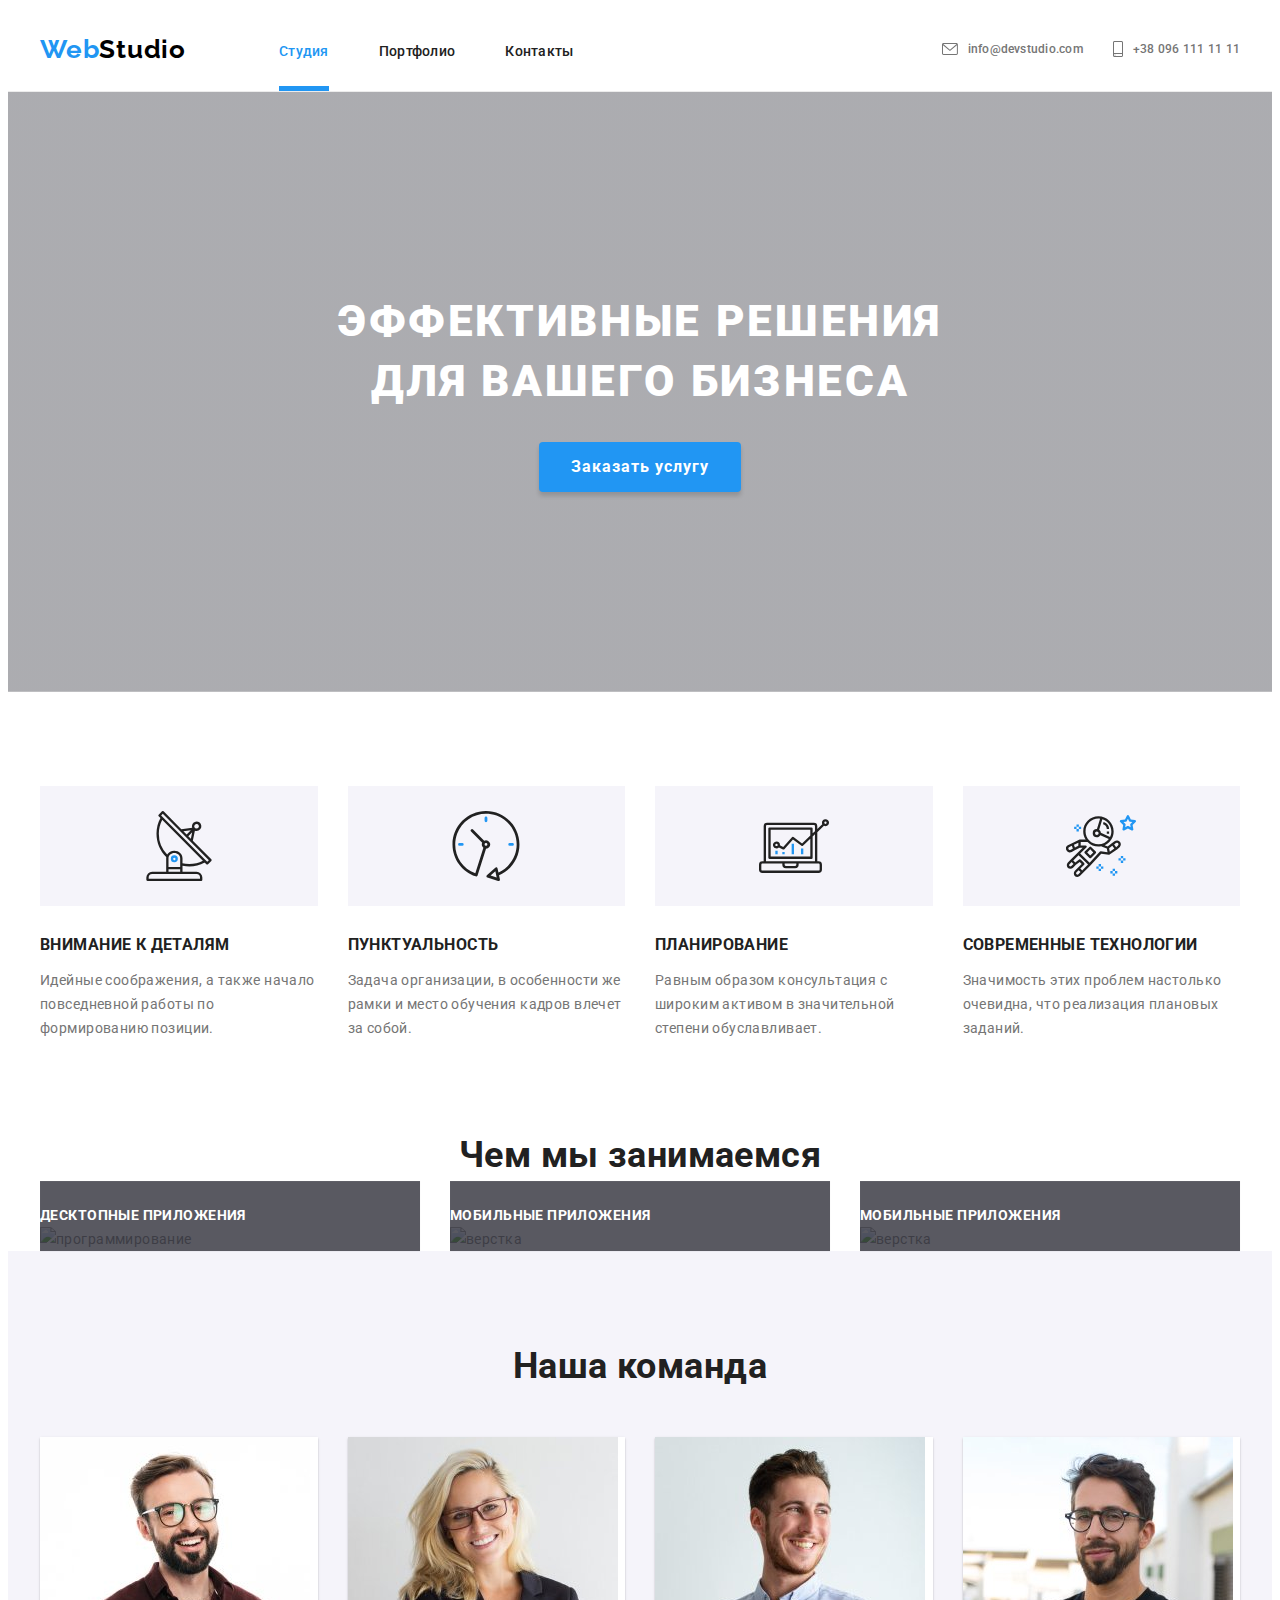
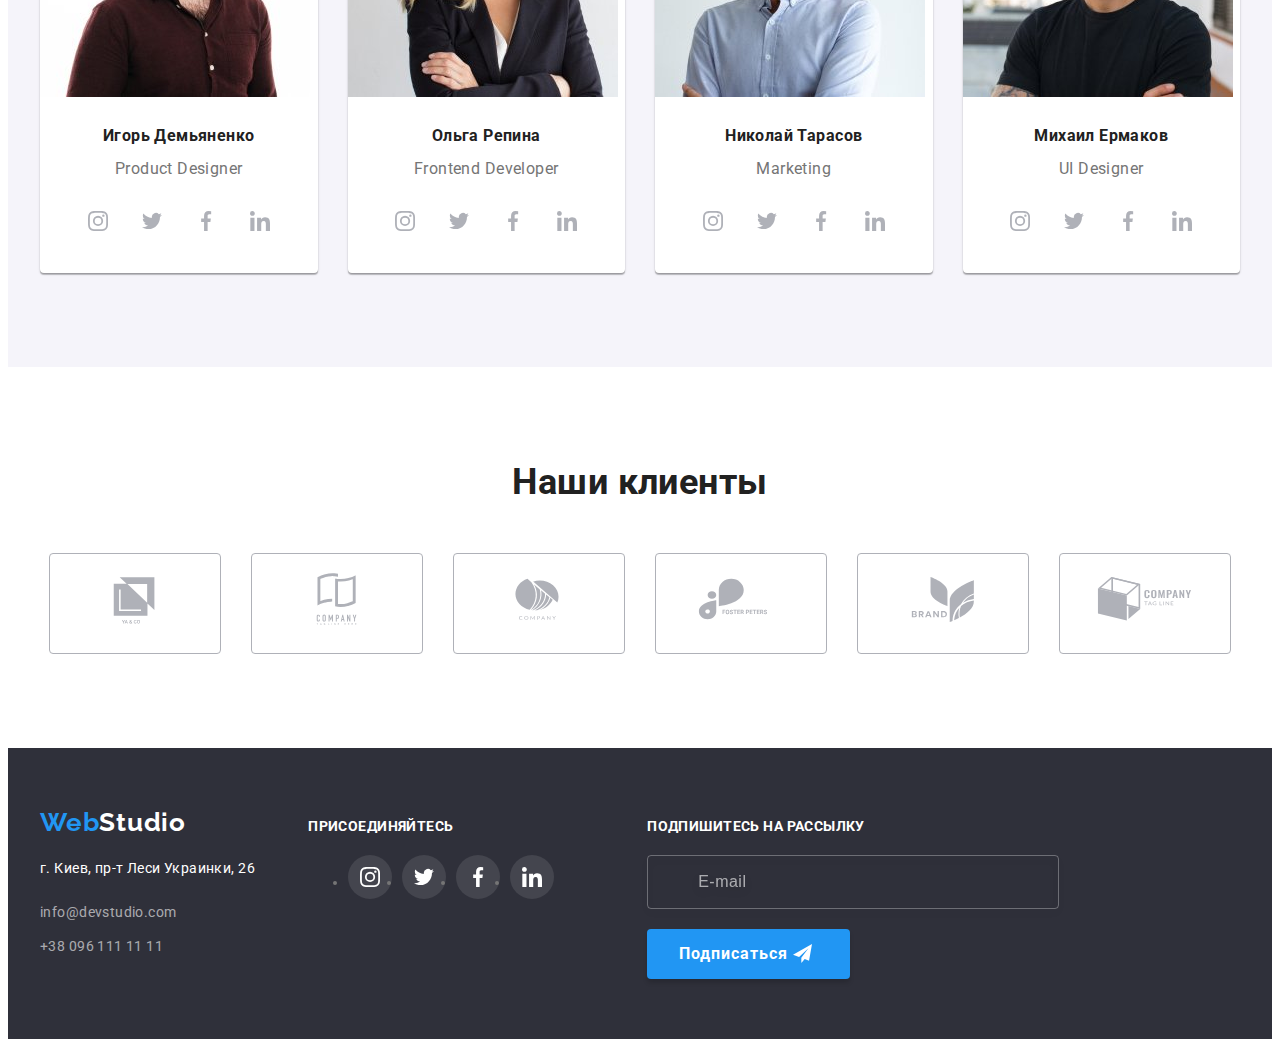
==== commit 53460dff: "team image update" ====
--- a/index.html
+++ b/index.html
@@ -386,16 +386,45 @@
         <div class="container">
           <h2 class="title">Наша команда</h2>
           <ul class="team-list list grid">
-            <li class="team-card grid-item">
-              <img
+            <li class="team-card grid-item">     
+              <picture>
+                <!-- Desktop -->
+                <source
+                media="(min-width:1200px)" 
+                srcset="
+                ../images/team/member-1_lg.jpg 1x, 
+                ../images/team/member-1_lg@2x.jpg 2x
+                "
+                type="image/jpg"
+                />
+                <!-- Tablet -->
+                <source
+                media="(min-width:768px)"
+                srcset="
+                ../images/team/member-1_md.jpg 1x,
+                ../images/team/member-1_md@2x.jpg 2x
+                "
+                type="image/jpg"
+                />
+                <!-- Mobile -->
+                <source 
+                media="(max-width:767px)"
+                srcset="
+                ../images/team/member-1_sm.jpg  1x,
+                ../images/team/member-1_sm@2x.jpg 2x
+                " 
+                type="image/jpg"
+                />
+                <!-- Default -->
+                <img
                 class="team-card__image"
-                srcset="
-                  ./images/team/01-img.jpg 1x, 
-                  ./images/team/01-img@2x.jpg 2x"
-                src="./images/team/01-img.jpg"
+                src="../images/team/member-1_sm.jpg"
                 alt="Игорь Демьяненко"
-                width="270"
+                width="450"
+                height="460"
+                loading="lazy"
               />
+              </picture>
               <div class="team-card__meta">
                 <h3 class="team-card__title">Игорь Демьяненко</h3>
                 <p class="team-card__text">Product Designer</p>
@@ -471,15 +500,44 @@
               </div>
             </li>
             <li class="team-card grid-item">
-              <img
+              <picture>
+                <!-- Desktop -->
+                <source
+                media="(min-width:1200px)" 
+                srcset="
+                ../images/team/member-2_lg.jpg 1x, 
+                ../images/team/member-2_lg@2x.jpg 2x
+                "
+                type="image/jpg"
+                />
+                <!-- Tablet -->
+                <source
+                media="(min-width:768px)"
+                srcset="
+                ../images/team/member-2_md.jpg 1x,
+                ../images/team/member-2_md@2x.jpg 2x
+                "
+                type="image/jpg"
+                />
+                <!-- Mobile -->
+                <source 
+                media="(max-width:767px)"
+                srcset="
+                ../images/team/member-2_sm.jpg  1x,
+                ../images/team/member-2_sm@2x.jpg 2x
+                " 
+                type="image/jpg"
+                />
+                <!-- Default -->
+                <img
                 class="team-card__image"
-                srcset="
-                ./images/team/02-img.jpg 1x, 
-                ./images/team/02-img@2x.jpg 2x"
-                src="./images/team/02-img.jpg"
+                src="../images/team/member-2_sm.jpg"
                 alt="Ольга Репина"
-                width="270"
+                width="450"
+                height="460"
+                loading="lazy"
               />
+              </picture>
               <div class="team-card__meta">
                 <h3 class="team-card__title">Ольга Репина</h3>
                 <p class="team-card__text">Frontend Developer</p>
@@ -555,15 +613,44 @@
               </div>
             </li>
             <li class="team-card grid-item">
-              <img
+              <picture>
+                <!-- Desktop -->
+                <source
+                media="(min-width:1200px)" 
+                srcset="
+                ../images/team/member-3_lg.jpg 1x, 
+                ../images/team/member-3_lg@2x.jpg 2x
+                "
+                type="image/jpg"
+                />
+                <!-- Tablet -->
+                <source
+                media="(min-width:768px)"
+                srcset="
+                ../images/team/member-3_md.jpg 1x,
+                ../images/team/member-3_md@2x.jpg 2x
+                "
+                type="image/jpg"
+                />
+                <!-- Mobile -->
+                <source 
+                media="(max-width:767px)"
+                srcset="
+                ../images/team/member-3_sm.jpg  1x,
+                ../images/team/member-3_sm@2x.jpg 2x
+                " 
+                type="image/jpg"
+                />
+                <!-- Default -->
+                <img
                 class="team-card__image"
-                srcset="
-                  ./images/team/03-img.jpg 1x, 
-                  ./images/team/03-img@2x.jpg 2x"
-                src="./images/team/03-img.jpg"
+                src="../images/team/member-3_sm.jpg"
                 alt="Николай Тарасов"
-                width="270"
+                width="450"
+                height="460"
+                loading="lazy"
               />
+              </picture>
               <div class="team-card__meta">
                 <h3 class="team-card__title">Николай Тарасов</h3>
                 <p class="team-card__text">Marketing</p>
@@ -639,15 +726,44 @@
               </div>
             </li>
             <li class="team-card grid-item">
-              <img
+              <picture>
+                <!-- Desktop -->
+                <source
+                media="(min-width:1200px)" 
+                srcset="
+                ../images/team/member-4_lg.jpg 1x, 
+                ../images/team/member-4_lg@2x.jpg 2x
+                "
+                type="image/jpg"
+                />
+                <!-- Tablet -->
+                <source
+                media="(min-width:768px)"
+                srcset="
+                ../images/team/member-4_md.jpg 1x,
+                ../images/team/member-4_md@2x.jpg 2x
+                "
+                type="image/jpg"
+                />
+                <!-- Mobile -->
+                <source 
+                media="(max-width:767px)"
+                srcset="
+                ../images/team/member-4_sm.jpg  1x,
+                ../images/team/member-4_sm@2x.jpg 2x
+                " 
+                type="image/jpg"
+                />
+                <!-- Default -->
+                <img
                 class="team-card__image"
-                srcset="
-                  ./images/team/04-img.jpg 1x, 
-                  ./images/team/04-img@2x.jpg 2x"
-                src="./images/team/04-img.jpg"
+                src="../images/team/member-4_sm.jpg"
                 alt="Михаил Ермаков"
-                width="270"
+                width="450"
+                height="460"
+                loading="lazy"
               />
+              </picture>
               <div class="team-card__meta">
                 <h3 class="team-card__title">Михаил Ермаков</h3>
                 <p class="team-card__text">UI Designer</p>
--- a/css/main.min.css
+++ b/css/main.min.css
@@ -1,2 +1,2 @@
-:root{--primary-font: 'Roboto', sans-serif;--secondary-font: 'Raleway', sans-serif;--primary-text-color: #757575;--title-text-color: #212121;--accent-color: #2196F3;--footer-text-color: rgba(255, 255, 255, 0.6);--primary-background-color: #FFFFFF;--secondary-background-color: #2F303A;--third-background-color: #F5F4FA;--portfolio-item-bg-cl: rgba(33, 150, 243, 0.9);--icon-cl: #AFB1B8;--icon-footer-cl: #44454E;--portfolio-border-cl: #ECECEC;--footer-form-border-cl: rgba(255, 255, 255, 0.3);--shadow-cl: rgba(0, 0, 0, 0.15);--transition-duration: 250ms;--transition-timing-function: cubic-bezier(0.4, 0, 0.2, 1);--items: 1;--indent: 30px}h1,h2,h3,h4,h5,h6,p{margin:0;padding:0}body{background-color:var(--primary-background-color);color:var(--primary-text-color);font-family:var(--primary-font);font-size:14px;line-height:1.72;letter-spacing:0.03em}body.modal-open{overflow:hidden}img{display:block;max-width:100%;height:auto}.is-hidden{display:none;position:absolute;white-space:nowrap;width:1px;height:1px;overflow:hidden;border:0;padding:0;clip:rect(0 0 0 0);-webkit-clip-path:inset(50%);clip-path:inset(50%);margin:-1px}.container{padding-left:15px;padding-right:15px;margin-left:auto;margin-right:auto}@media screen and (min-width: 480px){.container{width:480px}}@media screen and (min-width: 768px){.container{width:768px}}@media screen and (min-width: 1200px){.container{width:1200px}}.section{padding:60px 0px 60px 0px}@media screen and (min-width: 1200px){.section{padding:94px 0px 94px 0px}}.list{padding:0;margin:0;list-style:none}.visually-hidden{position:absolute;white-space:nowrap;width:1px;height:1px;overflow:hidden;border:0;padding:0;clip:rect(0 0 0 0);-webkit-clip-path:inset(50%);clip-path:inset(50%);margin:-1px}.title{color:var(--title-text-color);font-weight:700;font-size:36px;line-height:1.17;text-align:center;margin-bottom:30px;margin-top:0}@media screen and (min-width: 1200px){.title{margin-bottom:50px}}.btn{border:0;-webkit-box-shadow:0px 4px 4px var(--shadow-cl);box-shadow:0px 4px 4px var(--shadow-cl);border-radius:4px;padding:10px 32px;background-color:var(--accent-color);color:var(--primary-background-color);font-family:inherit;font-weight:700;font-size:16px;line-height:1.87;-webkit-box-align:center;-ms-flex-align:center;align-items:center;text-align:center;letter-spacing:0.06em;cursor:pointer;min-width:200px;-webkit-transition:background-color var(--transition-duration) var(--transition-timing-function);transition:background-color var(--transition-duration) var(--transition-timing-function)}.btn__:hover,.btn__:focus{background-color:#0B5E9E}.grid{display:-webkit-box;display:-ms-flexbox;display:flex;-ms-flex-wrap:wrap;flex-wrap:wrap;gap:var(--indent)}.grid-item{-ms-flex-preferred-size:calc((100% - var(--indent) * (var(--items) - 1)) / var(--items));flex-basis:calc((100% - var(--indent) * (var(--items) - 1)) / var(--items))}.page-header{background-color:var(--white-color);position:relative;border-bottom:1px solid var(--portfolio-border-cl)}.page-header__container{display:-webkit-box;display:-ms-flexbox;display:flex;-webkit-box-align:center;-ms-flex-align:center;align-items:center;-webkit-box-pack:center;-ms-flex-pack:center;justify-content:center}.logo{font-family:var(--secondary-font);font-weight:700;font-size:24px;line-height:1.27;letter-spacing:.03em;text-decoration:none;padding-top:26px;padding-bottom:26px}@media screen and (min-width: 1200px){.logo{font-size:26px;line-height:1.19}}.logo__web{color:var(--accent-color)}.logo__studio{color:#000000}@media screen and (min-width: 480px){.page-header__logo{margin-right:276px}}@media screen and (min-width: 768px){.page-header__logo{margin-right:88px}}@media screen and (min-width: 1200px){.page-header__logo{margin-right:93px}}.menu-button{display:-webkit-inline-box;display:-ms-inline-flexbox;display:inline-flex;-webkit-box-align:center;-ms-flex-align:center;align-items:center;margin-left:auto;padding-top:26px;padding-bottom:26px;border:0;background-color:transparent}@media screen and (min-width: 768px){.menu-button{display:none}}.menu-button:hover .icon-menu,.menu-button:focus .icon-menu{fill:var(--accent-color)}.menu-button:hover .icon-cross,.menu-button:focus .icon-cross{fill:var(--accent-color)}.icon-cross{display:none}.menu-button.is-open .icon-cross{display:block}.menu-button.is-open .icon-menu{display:none}.menu-container{text-align:left;font-size:20px}@media screen and (max-width: 767.98px){.menu-container.is-open{display:block;height:100vh}}@media screen and (max-width: 767.98px){.menu-container{position:absolute;top:100%;left:0;z-index:99;width:100%;padding:48px 40px;display:none;background-color:#fff;color:#212121;font-weight:500;font-size:40px;line-height:1.17;letter-spacing:.02em;text-align:left;font-style:normal}}@media screen and (min-width: 768px){.menu-container{display:-webkit-box;display:-ms-flexbox;display:flex;-webkit-box-flex:1;-ms-flex-positive:1;flex-grow:1}}@media screen and (min-width: 768px){.navigation{display:-webkit-box;display:-ms-flexbox;display:flex;-webkit-box-align:center;-ms-flex-align:center;align-items:center;-webkit-box-pack:center;-ms-flex-pack:center;justify-content:center;-ms-flex-wrap:nowrap;flex-wrap:nowrap}}.navigation__item:not(:last-child){margin-right:50px}@media screen and (max-width: 767.98px){.navigation__item:not(:last-child){margin-bottom:32px}}.navigation__item{position:relative}@media screen and (max-width: 767.98px){.navigation__item{margin-bottom:200px}}.navigation__link{color:var(--title-text-color);text-decoration:none;font-weight:500;font-size:14px;line-height:1.14;letter-spacing:.02em;padding:32px 0 32px 0;-webkit-transition:color var(--transition-duration) var(--transition-timing-function);transition:color var(--transition-duration) var(--transition-timing-function)}@media screen and (max-width: 767.98px){.navigation__link{font-weight:500;font-size:40px;line-height:1.18;letter-spacing:.02em;color:#212121}}.navigation__link:hover,.navigation__link:focus{color:var(--accent-color)}.navigation__link--current{color:var(--accent-color);position:relative}@media screen and (min-width: 768px){.navigation__link--current::after{content:'';position:absolute;left:0;bottom:0;display:block;width:100%;height:5px;background-color:var(--accent-color)}}.contacts{display:-webkit-box;display:-ms-flexbox;display:flex;-webkit-transition:color var(--transition-duration) var(--transition-timing-function),fill var(--transition-duration) var(--transition-timing-function);transition:color var(--transition-duration) var(--transition-timing-function),fill var(--transition-duration) var(--transition-timing-function)}@media screen and (min-width: 768px){.contacts{font-weight:500;font-size:12px;line-height:1.17;letter-spacing:.02em;color:var(--primary-text-color);display:-webkit-box;display:-ms-flexbox;display:flex;-webkit-box-orient:vertical;-webkit-box-direction:normal;-ms-flex-direction:column;flex-direction:column;-webkit-box-align:start;-ms-flex-align:start;align-items:flex-start;margin-left:auto}}@media screen and (min-width: 1200px){.contacts{display:-webkit-box;display:-ms-flexbox;display:flex;-webkit-box-align:center;-ms-flex-align:center;align-items:center;-webkit-box-pack:center;-ms-flex-pack:center;justify-content:center;-webkit-box-orient:horizontal;-webkit-box-direction:normal;-ms-flex-direction:row;flex-direction:row;align-items:center}}@media screen and (min-width: 768px) and (max-width: 1199.98px){.contacts__item:not(:last-child){margin-bottom:10px}}@media screen and (min-width: 1200px){.contacts__item:not(:last-child){margin-right:30px}}.contacts__link{display:-webkit-box;display:-ms-flexbox;display:flex;-webkit-box-align:center;-ms-flex-align:center;align-items:center;-webkit-box-pack:center;-ms-flex-pack:center;justify-content:center;color:var(--primary-text-color);fill:var(--primary-text-color);text-decoration:none;letter-spacing:0.02em;font-weight:500}.contacts__link:hover,.contacts__link:focus{color:var(--accent-color);fill:var(--accent-color)}.contacts__icon{margin-right:10px}@media screen and (max-width: 767.98px){.contacts{-webkit-box-orient:vertical;-webkit-box-direction:normal;-ms-flex-direction:column;flex-direction:column;flex-direction:column-reverse;-webkit-box-align:start;-ms-flex-align:start;align-items:flex-start}.contacts__item:nth-child(1){font-size:28px;margin-bottom:64px}.contacts__item:nth-child(2){font-size:32px;margin-bottom:32px}.contacts__link{display:-webkit-box;display:-ms-flexbox;display:flex;-webkit-box-align:center;-ms-flex-align:center;align-items:center;-webkit-box-pack:center;-ms-flex-pack:center;justify-content:center;color:var(--primary-text-color);text-decoration:none;letter-spacing:0.02em;font-weight:500}.contacts__link--current{color:var(--accent-color)}.contacts__icon{display:none}}@media screen and (max-width: 767.98px){.menu-social{list-style:none;padding:0;margin:0;display:-webkit-box;display:-ms-flexbox;display:flex}.menu-social__item:not(:last-child){margin-right:20px}.menu-social__link{font-weight:500;font-size:18px;line-height:1.22;letter-spacing:0.02em;text-decoration:none;color:var(--accent-color)}}@media screen and (min-width: 768px){.menu-social{display:none}}.section-hero{padding:118px 0 118px 0;text-align:center}@media screen and (min-width: 1200px){.section-hero{padding:200px 0px 200px 0px}}.hero--overlay{margin-left:auto;margin-right:auto;max-width:1600px;background-repeat:no-repeat;background-size:cover;background-position:center;background-image:-webkit-gradient(linear, left top, right top, from(rgba(47,48,58,0.4)), to(rgba(47,48,58,0.4))),url("../images/hero/mobile-header-img.jpg");background-image:linear-gradient(to right, rgba(47,48,58,0.4), rgba(47,48,58,0.4)),url("../images/hero/mobile-header-img.jpg")}@media screen and (max-width: 480px) and (min-device-pixel-ratio: 2), screen and (max-width: 480px) and (-webkit-min-device-pixel-ratio: 2), screen and (max-width: 480px) and (min-resolution: 192dpi), screen and (max-width: 480px) and (min-resolution: 2dppx){.hero--overlay{background-image:-webkit-gradient(linear, left top, right top, from(rgba(47,48,58,0.4)), to(rgba(47,48,58,0.4))),url("../images/hero/mobile-header-img@2x.jpg");background-image:linear-gradient(to right, rgba(47,48,58,0.4), rgba(47,48,58,0.4)),url("../images/hero/mobile-header-img@2x.jpg")}}@media screen and (max-width: 767.98px){.hero--overlay{background-image:-webkit-gradient(linear, left top, right top, from(rgba(47,48,58,0.4)), to(rgba(47,48,58,0.4))),url("../images/hero/tablet-header-img.jpg");background-image:linear-gradient(to right, rgba(47,48,58,0.4), rgba(47,48,58,0.4)),url("../images/hero/tablet-header-img.jpg")}}@media screen and (max-width: 767.98px) and (min-device-pixel-ratio: 2), screen and (max-width: 767.98px) and (-webkit-min-device-pixel-ratio: 2), screen and (max-width: 767.98px) and (min-resolution: 192dpi), screen and (max-width: 767.98px) and (min-resolution: 2dppx){.hero--overlay{background-image:-webkit-gradient(linear, left top, right top, from(rgba(47,48,58,0.4)), to(rgba(47,48,58,0.4))),url("../images/hero/tablet-header-img@2x.jpg");background-image:linear-gradient(to right, rgba(47,48,58,0.4), rgba(47,48,58,0.4)),url("../images/hero/tablet-header-img@2x.jpg")}}@media screen and (min-width: 768px) and (max-width: 1199.98px){.hero--overlay{background-image:-webkit-gradient(linear, left top, right top, from(rgba(47,48,58,0.4)), to(rgba(47,48,58,0.4))),url("../images/hero/desktop-header-img.jpg");background-image:linear-gradient(to right, rgba(47,48,58,0.4), rgba(47,48,58,0.4)),url("../images/hero/desktop-header-img.jpg")}}@media screen and (min-width: 768px) and (max-width: 1199.98px) and (min-device-pixel-ratio: 2), screen and (min-width: 768px) and (max-width: 1199.98px) and (-webkit-min-device-pixel-ratio: 2), screen and (min-width: 768px) and (max-width: 1199.98px) and (min-resolution: 192dpi), screen and (min-width: 768px) and (max-width: 1199.98px) and (min-resolution: 2dppx){.hero--overlay{background-image:-webkit-gradient(linear, left top, right top, from(rgba(47,48,58,0.4)), to(rgba(47,48,58,0.4))),url("../images/hero/desktop-header-img@2x.jpg");background-image:linear-gradient(to right, rgba(47,48,58,0.4), rgba(47,48,58,0.4)),url("../images/hero/desktop-header-img@2x.jpg")}}.title-hero{margin-top:0;margin-bottom:30px;padding:0;color:var(--primary-background-color);font-weight:900;font-size:26px;line-height:1.62;letter-spacing:0.06em;text-transform:uppercase}@media screen and (min-width: 1200px){.title-hero{font-size:44px;line-height:1.36}}.backdrop{position:fixed;top:0;left:0;z-index:100;padding:94px 15px;overflow-y:scroll;width:100%;height:100%;background-color:rgba(0,0,0,0.2);opacity:1;-webkit-transition:opacity var(--transition-duration) var(--transition-timing-function),visibility var(--transition-duration) var(--transition-timing-function),-webkit-transform var(--transition-duration) var(--transition-timing-function);transition:opacity var(--transition-duration) var(--transition-timing-function),visibility var(--transition-duration) var(--transition-timing-function),-webkit-transform var(--transition-duration) var(--transition-timing-function);transition:opacity var(--transition-duration) var(--transition-timing-function),transform var(--transition-duration) var(--transition-timing-function),visibility var(--transition-duration) var(--transition-timing-function);transition:opacity var(--transition-duration) var(--transition-timing-function),transform var(--transition-duration) var(--transition-timing-function),visibility var(--transition-duration) var(--transition-timing-function),-webkit-transform var(--transition-duration) var(--transition-timing-function)}.backdrop--is-hidden{opacity:0;visibility:hidden;pointer-events:none}.modal{position:relative;width:100%;padding:40px;background-color:var(--primary-background-color);-webkit-transition:-webkit-transform var(--transition-duration) var(--transition-timing-function);transition:-webkit-transform var(--transition-duration) var(--transition-timing-function);transition:transform var(--transition-duration) var(--transition-timing-function);transition:transform var(--transition-duration) var(--transition-timing-function), -webkit-transform var(--transition-duration) var(--transition-timing-function)}@media screen and (min-width: 768px){.modal{position:absolute;top:50%;left:50%;-webkit-transform:translate(-50%, -50%) scale(0.9);transform:translate(-50%, -50%) scale(0.9);max-width:450px;width:100%}}@media screen and (min-width: 1200px){.modal{max-width:530px;width:100%}}.modal-x{position:absolute;top:8px;right:8px;display:-webkit-box;display:-ms-flexbox;display:flex;-webkit-box-align:center;-ms-flex-align:center;align-items:center;-webkit-box-pack:center;-ms-flex-pack:center;justify-content:center;fill:#000;width:30px;height:30px;background-color:var(--primary-background-color);border-radius:50px;border:1px solid rgba(0,0,0,0.1);cursor:pointer;-webkit-transition:fill var(--transition-duration) var(--transition-timing-function);transition:fill var(--transition-duration) var(--transition-timing-function)}.modal-x:hover,.modal-x:focus{fill:var(--accent-color)}.modal-form__title{margin-top:0;margin-bottom:12px;font-weight:700;font-size:20px;line-height:1.1;letter-spacing:.03em;text-align:center;color:var(--title-text-color)}.modal-form__field{display:-webkit-box;display:-ms-flexbox;display:flex;-webkit-box-orient:vertical;-webkit-box-direction:normal;-ms-flex-direction:column;flex-direction:column;margin-bottom:20px;position:relative}.modal-form__label{text-align:left;font-weight:400;font-size:12px;line-height:1.17;letter-spacing:.01em;color:var(--primary-text-color);margin-bottom:4px}.modal-form__input{width:100%;margin:0;padding:10px;padding-left:30px;font:inherit;border:1px solid rgba(33,33,33,0.2);border-radius:4px;-webkit-transition:border-color var(--transition-duration) var(--transition-timing-function);transition:border-color var(--transition-duration) var(--transition-timing-function)}.modal-form__input:focus,.modal-form__input:active{outline:0;border-color:var(--accent-color)}.modal-form__icon{position:absolute;top:50%;left:12px;fill:var(--title-text-color);-webkit-transition:fill var(--transition-duration) var(--transition-timing-function);transition:fill var(--transition-duration) var(--transition-timing-function)}.modal-form__field:focus-within .modal-form__icon{fill:var(--accent-color)}.modal-form__comment{resize:none;border:1px solid rgba(33,33,33,0.2);border-radius:4px;padding:16px 12px;-webkit-transition:border-color var(--transition-duration) var(--transition-timing-function);transition:border-color var(--transition-duration) var(--transition-timing-function)}.modal-form__comment::-webkit-input-placeholder{font-weight:400;font-size:12px;line-height:1.17;letter-spacing:.01em;color:rgba(117,117,117,0.5)}.modal-form__comment:-ms-input-placeholder{font-weight:400;font-size:12px;line-height:1.17;letter-spacing:.01em;color:rgba(117,117,117,0.5)}.modal-form__comment::-ms-input-placeholder{font-weight:400;font-size:12px;line-height:1.17;letter-spacing:.01em;color:rgba(117,117,117,0.5)}.modal-form__comment::placeholder{font-weight:400;font-size:12px;line-height:1.17;letter-spacing:.01em;color:rgba(117,117,117,0.5)}.modal-form__comment:focus,.modal-form__comment:active{outline:0;border-color:var(--accent-color)}.checkbox{display:-webkit-box;display:-ms-flexbox;display:flex;-webkit-box-align:center;-ms-flex-align:center;align-items:center;-webkit-box-pack:center;-ms-flex-pack:center;justify-content:center;margin-bottom:30px}.checkbox__standart-icon{position:absolute;white-space:nowrap;width:1px;height:1px;overflow:hidden;border:0;padding:0;clip:rect(0 0 0 0);-webkit-clip-path:inset(50%);clip-path:inset(50%);margin:-1px}.checkbox__custom-icon{width:15px;height:15px;border-radius:2px;margin-right:10px;cursor:pointer;fill:var(--primary-background-color);border:2px solid #2a2a2a}.checkbox__standart-icon:focus+.checkbox__custom-icon{border-color:var(--accent-color)}.checkbox__standart-icon:checked+.checkbox__custom-icon{border-color:transparent;background-color:var(--accent-color);background-image:url("../images/icons.svg#icon-check");background-position:center;background-size:contain;background-origin:border-box}.checkbox__label{font-weight:400;font-size:12px;line-height:2;letter-spacing:.03em;color:var(--primary-text-color)}@media screen and (min-width: 1200px){.checkbox__label{font-size:14px}}.checkbox__link{color:var(--accent-color)}@media screen and (min-width: 768px){.feature__item{--items: 2}}@media screen and (min-width: 1200px){.feature__item{--items: 4}}.feature__item-group{display:-webkit-box;display:-ms-flexbox;display:flex;-webkit-box-align:center;-ms-flex-align:center;align-items:center;-webkit-box-pack:center;-ms-flex-pack:center;justify-content:center;height:120px;margin-bottom:30px;background-color:var(--third-background-color)}.feature__item-subtitle{color:var(--title-text-color);font-weight:700;line-height:1.14;text-transform:uppercase;text-align:center}@media screen and (min-width: 768px){.feature__item-subtitle{text-align:left}}.feature__item-text{margin-top:14px;margin-bottom:0;text-align:left}.section-work{display:none}@media screen and (min-width: 1200px){.section-work{display:contents;padding-top:0px;padding-bottom:94px}}.work__item{--item: 3}.work__item:nth-child(3n){margin-right:0}.work__thumb{position:relative}.work__text{position:absolute;top:100%;left:100%;-webkit-transform:translate(-100%, -100%);transform:translate(-100%, -100%);padding-top:27px;padding-bottom:27px;width:100%;font-weight:700;font-size:14px;line-height:1.14;letter-spacing:.03em;text-align:center;text-transform:uppercase;color:var(--primary-background-color);background-color:rgba(47,48,58,0.8)}.setion-team{background-color:var(--third-background-color)}.team-list{-webkit-box-pack:center;-ms-flex-pack:center;justify-content:center}.team-card{background-color:var(--primary-background-color);-webkit-box-shadow:0px 1px 3px rgba(0,0,0,0.12),0px 1px 1px rgba(0,0,0,0.14),0px 2px 1px rgba(0,0,0,0.2);box-shadow:0px 1px 3px rgba(0,0,0,0.12),0px 1px 1px rgba(0,0,0,0.14),0px 2px 1px rgba(0,0,0,0.2);border-radius:0px 0px 4px 4px;--items: 1;margin-left:auto;margin-right:auto}@media screen and (min-width: 768px){.team-card{--items: 2}}@media screen and (min-width: 1200px){.team-card{--items: 4}}.team-card__meta{padding:30px 0px 30px 0px}.team-card__title{color:var(--title-text-color);font-weight:700;line-height:1.14;text-align:center;margin:0;margin-bottom:10px}.team-card__text{padding:0;margin:0;margin-bottom:16px;font-size:16px;text-align:center}.social-list{display:-webkit-box;display:-ms-flexbox;display:flex;-webkit-box-align:center;-ms-flex-align:center;align-items:center;-webkit-box-pack:center;-ms-flex-pack:center;justify-content:center}.social-list__item:not(:last-child){margin-right:10px}.social-list__link{display:-webkit-box;display:-ms-flexbox;display:flex;-webkit-box-align:center;-ms-flex-align:center;align-items:center;-webkit-box-pack:center;-ms-flex-pack:center;justify-content:center;border:none;color:var(--icon-cl);background-color:var(--primary-background-color);border-radius:50%;width:44px;height:44px;-webkit-transition:color var(--transition-duration) var(--transition-timing-function),background-color var(--transition-duration) var(--transition-timing-function);transition:color var(--transition-duration) var(--transition-timing-function),background-color var(--transition-duration) var(--transition-timing-function)}.social-list__link:hover,.social-list__link:focus{color:var(--primary-background-color);background-color:var(--accent-color)}.social-list__icon{fill:currentColor}.client-list{-webkit-box-pack:center;-ms-flex-pack:center;justify-content:center}@media screen and (min-width: 1200px){.client-list{-ms-flex-wrap:nowrap;flex-wrap:nowrap}}.client{text-align:center;--items: 2}@media screen and (min-width: 768px){.client{--items: 3}}@media screen and (min-width: 1200px){.client{--items: 7}}.client__link{display:block;border:1px solid var(--icon-cl);border-radius:4px;padding:16px 32px;fill:var(--icon-cl);-webkit-transition:fill var(--transition-duration) var(--transition-timing-function),border var(--transition-duration) var(--transition-timing-function);transition:fill var(--transition-duration) var(--transition-timing-function),border var(--transition-duration) var(--transition-timing-function)}.client__link:hover,.client__link:focus{border:1px solid var(--accent-color);fill:var(--accent-color)}.page-footer{padding-top:60px;padding-bottom:60px;background-color:var(--secondary-background-color);width:100%}.page-footer__container{text-align:center}@media screen and (min-width: 768px){.page-footer__container{display:-webkit-box;display:-ms-flexbox;display:flex;-webkit-box-align:center;-ms-flex-align:center;align-items:center;-webkit-box-pack:center;-ms-flex-pack:center;justify-content:center;-webkit-box-align:baseline;-ms-flex-align:baseline;align-items:baseline;-ms-flex-wrap:wrap;flex-wrap:wrap}}@media screen and (min-width: 768px) and (max-width: 1199.98px){.page-footer__container{-ms-flex-pack:distribute;justify-content:space-around}}@media screen and (min-width: 1200px){.page-footer__container{-ms-flex-wrap:nowrap;flex-wrap:nowrap;text-align:start}}@media screen and (max-width: 767.98px){.contact{margin-bottom:60px}}.logo-footer{font-family:var(--secondary-font);font-weight:700;font-size:26px;line-height:1.08;letter-spacing:.03em;text-decoration:none;display:block;margin-bottom:20px}@media screen and (min-width: 768px){.logo-footer{margin-right:0}}@media screen and (min-width: 1200px){.logo-footer{margin-right:0;text-align:left}}.logo-footer__web{color:var(--accent-color)}.page-footer__logo{color:var(--primary-background-color)}.address{display:block}.address__text{margin:0;margin-bottom:10px;width:100%;color:var(--primary-background-color);font-style:normal}@media screen and (min-width: 1200px){.address__text{margin-right:70px;margin-bottom:20px}}.address__item:not(:last-child){margin-bottom:10px}.address__link{display:block;color:var(--footer-text-color);font-style:normal;text-decoration:none;-webkit-transition:color var(--transition-duration) var(--transition-timing-function);transition:color var(--transition-duration) var(--transition-timing-function)}.address__link:hover,.address__link:focus{color:var(--primary-background-color)}.social-links{display:inline-block}@media screen and (max-width: 767.98px){.social-links{margin-bottom:60px}}@media screen and (min-width: 1200px){.social-links{margin-right:93px}}.social-links__text{margin-bottom:20px;font-weight:700;font-size:14px;line-height:1.14;letter-spacing:.03em;text-transform:uppercase;color:var(--primary-background-color)}.page-footer__social-list{color:var(--primary-background-color);background-color:var(--icon-footer-cl);-webkit-transition:background-color var(--transition-duration) var(--transition-timing-function);transition:background-color var(--transition-duration) var(--transition-timing-function)}.footer-form__text{margin-bottom:20px;font-weight:700;font-size:14px;line-height:1.14;letter-spacing:.03em;text-transform:uppercase;color:var(--primary-background-color)}@media screen and (min-width: 1200px){.footer-form__text{margin-bottom:20px}}.footer-form__field{position:relative;margin-bottom:20px}.footer-form__input::-webkit-input-placeholder{margin-left:15px;font-weight:400;font-size:16px;line-height:1.25;letter-spacing:.03em;color:var(--footer-text-color)}.footer-form__input:-ms-input-placeholder{margin-left:15px;font-weight:400;font-size:16px;line-height:1.25;letter-spacing:.03em;color:var(--footer-text-color)}.footer-form__input::-ms-input-placeholder{margin-left:15px;font-weight:400;font-size:16px;line-height:1.25;letter-spacing:.03em;color:var(--footer-text-color)}.footer-form__input::placeholder{margin-left:15px;font-weight:400;font-size:16px;line-height:1.25;letter-spacing:.03em;color:var(--footer-text-color)}.footer-form__input{outline:0;color:var(--primary-background-color);padding-left:50px;-webkit-filter:drop-shadow(0px 4px 4px rgba(0,0,0,0.15));filter:drop-shadow(0px 4px 4px rgba(0,0,0,0.15));border-radius:4px;background-color:transparent;border:1px solid var(--footer-form-border-cl);width:310px;height:50px;margin-bottom:20px;-webkit-transition:border var(--transition-duration) var(--transition-timing-function);transition:border var(--transition-duration) var(--transition-timing-function)}@media screen and (min-width: 768px){.footer-form__input{width:100%}}@media screen and (min-width: 1200px){.footer-form__input{width:358px;margin-right:12px}}.footer-form__input:focus,.footer-form__input:active{outline:0;color:var(--primary-background-color);border:1px solid var(--primary-background-color)}.footer-form__btn{display:-webkit-inline-box;display:-ms-inline-flexbox;display:inline-flex;-webkit-box-align:center;-ms-flex-align:center;align-items:center;-webkit-box-pack:center;-ms-flex-pack:center;justify-content:center;display:inline-block}@media screen and (min-width: 1200px){.footer-form__btn{position:relative}}.footer-form__btn::after{content:' ';width:24px;height:24px;background-image:url("data:image/svg+xml,%3Csvg width='24' height='24' viewBox='0 0 24 24' fill='none' xmlns='http://www.w3.org/2000/svg'%3E%3Cpath d='M24 0L0 13.5L7.66994 16.3407L19.5 5.25002L10.5017 17.3896L10.509 17.3923L10.5 17.3896V24.0001L14.8013 18.982L20.2501 21.0001L24 0Z' fill='white'/%3E%3C/svg%3E%0A");background-repeat:no-repeat;background-size:contain;background-position:center;padding-left:30px}.filter{display:Flex;-webkit-box-align:center;-ms-flex-align:center;align-items:center;-webkit-box-pack:center;-ms-flex-pack:center;justify-content:center}@media screen and (max-width: 767.98px){.filter{-ms-flex-wrap:wrap;flex-wrap:wrap;-webkit-box-pack:start;-ms-flex-pack:start;justify-content:flex-start;margin-bottom:40px}}@media screen and (min-width: 768px){.filter{margin-bottom:30px}}@media screen and (min-width: 1200px){.filter{margin-bottom:50px}}@media screen and (max-width: 767.98px){.filter__item:nth-child(-n+3){margin-bottom:15px}}.filter__item:not(:last-child){margin-right:8px}.filter__btn{padding:6px 22px;background-color:var(--third-background-color);color:var(--title-text-color);font-family:inherit;font-weight:500;font-size:16px;line-height:1.25;letter-spacing:.03em;text-align:center;border-radius:4px;border:none;cursor:pointer;-webkit-transition:background-color var(--transition-duration) var(--transition-timing-function),color var(--transition-duration) var(--transition-timing-function),-webkit-box-shadow var(--transition-duration) var(--transition-timing-function);transition:background-color var(--transition-duration) var(--transition-timing-function),color var(--transition-duration) var(--transition-timing-function),-webkit-box-shadow var(--transition-duration) var(--transition-timing-function);transition:background-color var(--transition-duration) var(--transition-timing-function),color var(--transition-duration) var(--transition-timing-function),box-shadow var(--transition-duration) var(--transition-timing-function);transition:background-color var(--transition-duration) var(--transition-timing-function),color var(--transition-duration) var(--transition-timing-function),box-shadow var(--transition-duration) var(--transition-timing-function),-webkit-box-shadow var(--transition-duration) var(--transition-timing-function)}.filter__btn:hover,.filter__btn:focus{font-family:inherit;background-color:var(--accent-color);color:var(--primary-background-color);-webkit-box-shadow:0px 3px 1px rgba(0,0,0,0.1),0px 1px 2px rgba(0,0,0,0.08),0px 2px 2px rgba(0,0,0,0.12);box-shadow:0px 3px 1px rgba(0,0,0,0.1),0px 1px 2px rgba(0,0,0,0.08),0px 2px 2px rgba(0,0,0,0.12)}.filter__btn--current{color:var(--primary-background-color);background-color:var(--accent-color)}.portfolio__item{--items: 1}@media screen and (min-width: 768px){.portfolio__item{display:-webkit-box;display:-ms-flexbox;display:flex;--items: 2}}@media screen and (min-width: 1200px){.portfolio__item{--items: 3}}.portfolio__link{display:block;height:100%;text-decoration:none;-webkit-transition:opacity var(--transition-duration) var(--transition-timing-function),-webkit-transform var(--transition-duration) var(--transition-timing-function);transition:opacity var(--transition-duration) var(--transition-timing-function),-webkit-transform var(--transition-duration) var(--transition-timing-function);transition:transform var(--transition-duration) var(--transition-timing-function),opacity var(--transition-duration) var(--transition-timing-function);transition:transform var(--transition-duration) var(--transition-timing-function),opacity var(--transition-duration) var(--transition-timing-function),-webkit-transform var(--transition-duration) var(--transition-timing-function);display:-webkit-box;display:-ms-flexbox;display:flex;-webkit-box-orient:vertical;-webkit-box-direction:normal;-ms-flex-direction:column;flex-direction:column}.portfolio__link:hover,.portfolio__link:focus{-webkit-box-shadow:0px 1px 1px rgba(0,0,0,0.12),0px 4px 4px rgba(0,0,0,0.06),1px 4px 6px rgba(0,0,0,0.16);box-shadow:0px 1px 1px rgba(0,0,0,0.12),0px 4px 4px rgba(0,0,0,0.06),1px 4px 6px rgba(0,0,0,0.16)}.portfolio__link:hover .portfolio__overlay{-webkit-transform:rotateY(0);transform:rotateY(0);opacity:1}.portfolio__link:focus .portfolio__overlay{-webkit-transform:rotateY(0);transform:rotateY(0);opacity:1}.portfolio__thumb{position:relative;overflow:hidden}.portfolio__image{display:block;width:100%;height:auto}.portfolio__overlay{position:absolute;top:0;left:0;width:100%;height:100%;background-color:rgba(33,150,243,0.9);margin-bottom:20px;-webkit-transform:translateY(100%);transform:translateY(100%);opacity:0;-webkit-transition:opacity var(--transition-duration) var(--transition-timing-function),-webkit-transform var(--transition-duration) var(--transition-timing-function);transition:opacity var(--transition-duration) var(--transition-timing-function),-webkit-transform var(--transition-duration) var(--transition-timing-function);transition:transform var(--transition-duration) var(--transition-timing-function),opacity var(--transition-duration) var(--transition-timing-function);transition:transform var(--transition-duration) var(--transition-timing-function),opacity var(--transition-duration) var(--transition-timing-function),-webkit-transform var(--transition-duration) var(--transition-timing-function)}.portfolio__text{position:absolute;top:50%;left:50%;-webkit-transform:translate(-50%, -50%);transform:translate(-50%, -50%);height:100%;width:100%;padding:63px 24px;font-weight:400;font-size:18px;line-height:1.22;letter-spacing:.03em;color:var(--primary-background-color)}.portfolio__meta{border:1px solid rgba(0,0,0,0.1);border-top:none;padding:20px 24px;-webkit-box-flex:1;-ms-flex-positive:1;flex-grow:1}.portfolio__title-category{margin:0;margin-bottom:4px;color:var(--title-text-color);font-weight:700;font-size:18px;line-height:2;letter-spacing:.06em;-ms-flex-negative:inherit;flex-shrink:inherit}.portfolio__category{margin:0;color:var(--primary-text-color);font-size:16px;line-height:1.88}
+:root{--primary-font: 'Roboto', sans-serif;--secondary-font: 'Raleway', sans-serif;--primary-text-color: #757575;--title-text-color: #212121;--accent-color: #2196F3;--footer-text-color: rgba(255, 255, 255, 0.6);--primary-background-color: #FFFFFF;--secondary-background-color: #2F303A;--third-background-color: #F5F4FA;--portfolio-item-bg-cl: rgba(33, 150, 243, 0.9);--icon-cl: #AFB1B8;--icon-footer-cl: #44454E;--portfolio-border-cl: #ECECEC;--footer-form-border-cl: rgba(255, 255, 255, 0.3);--shadow-cl: rgba(0, 0, 0, 0.15);--transition-duration: 250ms;--transition-timing-function: cubic-bezier(0.4, 0, 0.2, 1);--items: 1;--indent: 30px}h1,h2,h3,h4,h5,h6,p{margin:0;padding:0}body{background-color:var(--primary-background-color);color:var(--primary-text-color);font-family:var(--primary-font);font-size:14px;line-height:1.72;letter-spacing:0.03em}body.modal-open{overflow:hidden}img{display:block;max-width:100%;height:auto}.is-hidden{display:none;position:absolute;white-space:nowrap;width:1px;height:1px;overflow:hidden;border:0;padding:0;clip:rect(0 0 0 0);-webkit-clip-path:inset(50%);clip-path:inset(50%);margin:-1px}.container{padding-left:15px;padding-right:15px;margin-left:auto;margin-right:auto}@media screen and (min-width: 480px){.container{width:480px}}@media screen and (min-width: 768px){.container{width:768px}}@media screen and (min-width: 1200px){.container{width:1200px}}.section{padding:60px 0px 60px 0px}@media screen and (min-width: 1200px){.section{padding:94px 0px 94px 0px}}.list{padding:0;margin:0;list-style:none}.visually-hidden{position:absolute;white-space:nowrap;width:1px;height:1px;overflow:hidden;border:0;padding:0;clip:rect(0 0 0 0);-webkit-clip-path:inset(50%);clip-path:inset(50%);margin:-1px}.title{color:var(--title-text-color);font-weight:700;font-size:36px;line-height:1.17;text-align:center;margin-bottom:30px;margin-top:0}@media screen and (min-width: 1200px){.title{margin-bottom:50px}}.btn{border:0;-webkit-box-shadow:0px 4px 4px var(--shadow-cl);box-shadow:0px 4px 4px var(--shadow-cl);border-radius:4px;padding:10px 32px;background-color:var(--accent-color);color:var(--primary-background-color);font-family:inherit;font-weight:700;font-size:16px;line-height:1.87;-webkit-box-align:center;-ms-flex-align:center;align-items:center;text-align:center;letter-spacing:0.06em;cursor:pointer;min-width:200px;-webkit-transition:background-color var(--transition-duration) var(--transition-timing-function);transition:background-color var(--transition-duration) var(--transition-timing-function)}.btn__:hover,.btn__:focus{background-color:#0B5E9E}.grid{display:-webkit-box;display:-ms-flexbox;display:flex;-ms-flex-wrap:wrap;flex-wrap:wrap;gap:var(--indent)}.grid-item{-ms-flex-preferred-size:calc((100% - var(--indent) * (var(--items) - 1)) / var(--items));flex-basis:calc((100% - var(--indent) * (var(--items) - 1)) / var(--items))}.page-header{background-color:var(--white-color);position:relative;border-bottom:1px solid var(--portfolio-border-cl)}.page-header__container{display:-webkit-box;display:-ms-flexbox;display:flex;-webkit-box-align:center;-ms-flex-align:center;align-items:center;-webkit-box-pack:center;-ms-flex-pack:center;justify-content:center}.logo{font-family:var(--secondary-font);font-weight:700;font-size:24px;line-height:1.27;letter-spacing:.03em;text-decoration:none;padding-top:26px;padding-bottom:26px}@media screen and (min-width: 1200px){.logo{font-size:26px;line-height:1.19}}.logo__web{color:var(--accent-color)}.logo__studio{color:#000000}@media screen and (min-width: 480px){.page-header__logo{margin-right:276px}}@media screen and (min-width: 768px){.page-header__logo{margin-right:88px}}@media screen and (min-width: 1200px){.page-header__logo{margin-right:93px}}.menu-button{display:-webkit-inline-box;display:-ms-inline-flexbox;display:inline-flex;-webkit-box-align:center;-ms-flex-align:center;align-items:center;margin-left:auto;padding-top:26px;padding-bottom:26px;border:0;background-color:transparent}@media screen and (min-width: 768px){.menu-button{display:none}}.menu-button:hover .icon-menu,.menu-button:focus .icon-menu{fill:var(--accent-color)}.menu-button:hover .icon-cross,.menu-button:focus .icon-cross{fill:var(--accent-color)}.icon-cross{display:none}.menu-button.is-open .icon-cross{display:block}.menu-button.is-open .icon-menu{display:none}.menu-container{text-align:left;font-size:20px}@media screen and (max-width: 767.98px){.menu-container.is-open{display:block;height:100vh}}@media screen and (max-width: 767.98px){.menu-container{position:absolute;top:100%;left:0;z-index:99;width:100%;padding:48px 40px;display:none;background-color:#fff;color:#212121;font-weight:500;font-size:40px;line-height:1.17;letter-spacing:.02em;text-align:left;font-style:normal}}@media screen and (min-width: 768px){.menu-container{display:-webkit-box;display:-ms-flexbox;display:flex;-webkit-box-flex:1;-ms-flex-positive:1;flex-grow:1}}@media screen and (min-width: 768px){.navigation{display:-webkit-box;display:-ms-flexbox;display:flex;-webkit-box-align:center;-ms-flex-align:center;align-items:center;-webkit-box-pack:center;-ms-flex-pack:center;justify-content:center;-ms-flex-wrap:nowrap;flex-wrap:nowrap}}.navigation__item:not(:last-child){margin-right:50px}@media screen and (max-width: 767.98px){.navigation__item:not(:last-child){margin-bottom:32px}}.navigation__item{position:relative}@media screen and (max-width: 767.98px){.navigation__item{margin-bottom:200px}}.navigation__link{color:var(--title-text-color);text-decoration:none;font-weight:500;font-size:14px;line-height:1.14;letter-spacing:.02em;padding:32px 0 32px 0;-webkit-transition:color var(--transition-duration) var(--transition-timing-function);transition:color var(--transition-duration) var(--transition-timing-function)}@media screen and (max-width: 767.98px){.navigation__link{font-weight:500;font-size:40px;line-height:1.18;letter-spacing:.02em;color:#212121}}.navigation__link:hover,.navigation__link:focus{color:var(--accent-color)}.navigation__link--current{color:var(--accent-color);position:relative}@media screen and (min-width: 768px){.navigation__link--current::after{content:'';position:absolute;left:0;bottom:0;display:block;width:100%;height:5px;background-color:var(--accent-color)}}.contacts{display:-webkit-box;display:-ms-flexbox;display:flex;-webkit-transition:color var(--transition-duration) var(--transition-timing-function),fill var(--transition-duration) var(--transition-timing-function);transition:color var(--transition-duration) var(--transition-timing-function),fill var(--transition-duration) var(--transition-timing-function)}@media screen and (min-width: 768px){.contacts{font-weight:500;font-size:12px;line-height:1.17;letter-spacing:.02em;color:var(--primary-text-color);display:-webkit-box;display:-ms-flexbox;display:flex;-webkit-box-orient:vertical;-webkit-box-direction:normal;-ms-flex-direction:column;flex-direction:column;-webkit-box-align:start;-ms-flex-align:start;align-items:flex-start;margin-left:auto}}@media screen and (min-width: 1200px){.contacts{display:-webkit-box;display:-ms-flexbox;display:flex;-webkit-box-align:center;-ms-flex-align:center;align-items:center;-webkit-box-pack:center;-ms-flex-pack:center;justify-content:center;-webkit-box-orient:horizontal;-webkit-box-direction:normal;-ms-flex-direction:row;flex-direction:row;align-items:center}}@media screen and (min-width: 768px) and (max-width: 1199.98px){.contacts__item:not(:last-child){margin-bottom:10px}}@media screen and (min-width: 1200px){.contacts__item:not(:last-child){margin-right:30px}}.contacts__link{display:-webkit-box;display:-ms-flexbox;display:flex;-webkit-box-align:center;-ms-flex-align:center;align-items:center;-webkit-box-pack:center;-ms-flex-pack:center;justify-content:center;color:var(--primary-text-color);fill:var(--primary-text-color);text-decoration:none;letter-spacing:0.02em;font-weight:500}.contacts__link:hover,.contacts__link:focus{color:var(--accent-color);fill:var(--accent-color)}.contacts__icon{margin-right:10px}@media screen and (max-width: 767.98px){.contacts{-webkit-box-orient:vertical;-webkit-box-direction:normal;-ms-flex-direction:column;flex-direction:column;flex-direction:column-reverse;-webkit-box-align:start;-ms-flex-align:start;align-items:flex-start}.contacts__item::after{content:" ";top:0;left:0;background-color:#212121}.contacts__item:nth-child(1){font-size:28px;margin-bottom:64px}.contacts__item:nth-child(2){font-size:32px;margin-bottom:32px}.contacts__link{display:-webkit-box;display:-ms-flexbox;display:flex;-webkit-box-align:center;-ms-flex-align:center;align-items:center;-webkit-box-pack:center;-ms-flex-pack:center;justify-content:center;color:var(--primary-text-color);text-decoration:none;letter-spacing:0.02em;font-weight:500}.contacts__link--current{color:var(--accent-color)}.contacts__icon{display:none}}@media screen and (max-width: 767.98px){.menu-social{list-style:none;padding:0;margin:0;display:-webkit-box;display:-ms-flexbox;display:flex}.menu-social__item:not(:last-child){margin-right:20px}.menu-social__link{font-weight:500;font-size:18px;line-height:1.22;letter-spacing:0.02em;text-decoration:none;color:var(--accent-color)}}@media screen and (min-width: 768px){.menu-social{display:none}}.section-hero{padding:118px 0 118px 0;text-align:center}@media screen and (min-width: 1200px){.section-hero{padding:200px 0px 200px 0px}}.hero--overlay{margin-left:auto;margin-right:auto;max-width:1600px;background-repeat:no-repeat;background-size:cover;background-position:center;background-image:-webkit-gradient(linear, left top, right top, from(rgba(47,48,58,0.4)), to(rgba(47,48,58,0.4))),url("../images/hero/mobile-header-img.jpg");background-image:linear-gradient(to right, rgba(47,48,58,0.4), rgba(47,48,58,0.4)),url("../images/hero/mobile-header-img.jpg")}@media screen and (max-width: 480px) and (min-device-pixel-ratio: 2), screen and (max-width: 480px) and (-webkit-min-device-pixel-ratio: 2), screen and (max-width: 480px) and (min-resolution: 192dpi), screen and (max-width: 480px) and (min-resolution: 2dppx){.hero--overlay{background-image:-webkit-gradient(linear, left top, right top, from(rgba(47,48,58,0.4)), to(rgba(47,48,58,0.4))),url("../images/hero/mobile-header-img@2x.jpg");background-image:linear-gradient(to right, rgba(47,48,58,0.4), rgba(47,48,58,0.4)),url("../images/hero/mobile-header-img@2x.jpg")}}@media screen and (max-width: 767.98px){.hero--overlay{background-image:-webkit-gradient(linear, left top, right top, from(rgba(47,48,58,0.4)), to(rgba(47,48,58,0.4))),url("../images/hero/tablet-header-img.jpg");background-image:linear-gradient(to right, rgba(47,48,58,0.4), rgba(47,48,58,0.4)),url("../images/hero/tablet-header-img.jpg")}}@media screen and (max-width: 767.98px) and (min-device-pixel-ratio: 2), screen and (max-width: 767.98px) and (-webkit-min-device-pixel-ratio: 2), screen and (max-width: 767.98px) and (min-resolution: 192dpi), screen and (max-width: 767.98px) and (min-resolution: 2dppx){.hero--overlay{background-image:-webkit-gradient(linear, left top, right top, from(rgba(47,48,58,0.4)), to(rgba(47,48,58,0.4))),url("../images/hero/tablet-header-img@2x.jpg");background-image:linear-gradient(to right, rgba(47,48,58,0.4), rgba(47,48,58,0.4)),url("../images/hero/tablet-header-img@2x.jpg")}}@media screen and (min-width: 768px) and (max-width: 1199.98px){.hero--overlay{background-image:-webkit-gradient(linear, left top, right top, from(rgba(47,48,58,0.4)), to(rgba(47,48,58,0.4))),url("../images/hero/desktop-header-img.jpg");background-image:linear-gradient(to right, rgba(47,48,58,0.4), rgba(47,48,58,0.4)),url("../images/hero/desktop-header-img.jpg")}}@media screen and (min-width: 768px) and (max-width: 1199.98px) and (min-device-pixel-ratio: 2), screen and (min-width: 768px) and (max-width: 1199.98px) and (-webkit-min-device-pixel-ratio: 2), screen and (min-width: 768px) and (max-width: 1199.98px) and (min-resolution: 192dpi), screen and (min-width: 768px) and (max-width: 1199.98px) and (min-resolution: 2dppx){.hero--overlay{background-image:-webkit-gradient(linear, left top, right top, from(rgba(47,48,58,0.4)), to(rgba(47,48,58,0.4))),url("../images/hero/desktop-header-img@2x.jpg");background-image:linear-gradient(to right, rgba(47,48,58,0.4), rgba(47,48,58,0.4)),url("../images/hero/desktop-header-img@2x.jpg")}}.title-hero{margin-top:0;margin-bottom:30px;padding:0;color:var(--primary-background-color);font-weight:900;font-size:26px;line-height:1.62;letter-spacing:0.06em;text-transform:uppercase}@media screen and (min-width: 1200px){.title-hero{font-size:44px;line-height:1.36}}.backdrop{position:fixed;top:0;left:0;z-index:100;padding:94px 15px;overflow-y:scroll;width:100%;height:100%;background-color:rgba(0,0,0,0.2);opacity:1;-webkit-transition:opacity var(--transition-duration) var(--transition-timing-function),visibility var(--transition-duration) var(--transition-timing-function),-webkit-transform var(--transition-duration) var(--transition-timing-function);transition:opacity var(--transition-duration) var(--transition-timing-function),visibility var(--transition-duration) var(--transition-timing-function),-webkit-transform var(--transition-duration) var(--transition-timing-function);transition:opacity var(--transition-duration) var(--transition-timing-function),transform var(--transition-duration) var(--transition-timing-function),visibility var(--transition-duration) var(--transition-timing-function);transition:opacity var(--transition-duration) var(--transition-timing-function),transform var(--transition-duration) var(--transition-timing-function),visibility var(--transition-duration) var(--transition-timing-function),-webkit-transform var(--transition-duration) var(--transition-timing-function)}.backdrop--is-hidden{opacity:0;visibility:hidden;pointer-events:none}.modal{position:relative;width:100%;padding:40px;background-color:var(--primary-background-color);-webkit-transition:-webkit-transform var(--transition-duration) var(--transition-timing-function);transition:-webkit-transform var(--transition-duration) var(--transition-timing-function);transition:transform var(--transition-duration) var(--transition-timing-function);transition:transform var(--transition-duration) var(--transition-timing-function), -webkit-transform var(--transition-duration) var(--transition-timing-function)}@media screen and (min-width: 768px){.modal{position:absolute;top:50%;left:50%;-webkit-transform:translate(-50%, -50%) scale(0.9);transform:translate(-50%, -50%) scale(0.9);max-width:450px;width:100%}}@media screen and (min-width: 1200px){.modal{max-width:530px;width:100%}}.modal-x{position:absolute;top:8px;right:8px;display:-webkit-box;display:-ms-flexbox;display:flex;-webkit-box-align:center;-ms-flex-align:center;align-items:center;-webkit-box-pack:center;-ms-flex-pack:center;justify-content:center;fill:#000;width:30px;height:30px;background-color:var(--primary-background-color);border-radius:50px;border:1px solid rgba(0,0,0,0.1);cursor:pointer;-webkit-transition:fill var(--transition-duration) var(--transition-timing-function);transition:fill var(--transition-duration) var(--transition-timing-function)}.modal-x:hover,.modal-x:focus{fill:var(--accent-color)}.modal-form__title{margin-top:0;margin-bottom:12px;font-weight:700;font-size:20px;line-height:1.1;letter-spacing:.03em;text-align:center;color:var(--title-text-color)}.modal-form__field{display:-webkit-box;display:-ms-flexbox;display:flex;-webkit-box-orient:vertical;-webkit-box-direction:normal;-ms-flex-direction:column;flex-direction:column;margin-bottom:20px;position:relative}.modal-form__label{text-align:left;font-weight:400;font-size:12px;line-height:1.17;letter-spacing:.01em;color:var(--primary-text-color);margin-bottom:4px}.modal-form__input{width:100%;margin:0;padding:10px;padding-left:30px;font:inherit;border:1px solid rgba(33,33,33,0.2);border-radius:4px;-webkit-transition:border-color var(--transition-duration) var(--transition-timing-function);transition:border-color var(--transition-duration) var(--transition-timing-function)}.modal-form__input:focus,.modal-form__input:active{outline:0;border-color:var(--accent-color)}.modal-form__icon{position:absolute;top:50%;left:12px;fill:var(--title-text-color);-webkit-transition:fill var(--transition-duration) var(--transition-timing-function);transition:fill var(--transition-duration) var(--transition-timing-function)}.modal-form__field:focus-within .modal-form__icon{fill:var(--accent-color)}.modal-form__comment{resize:none;border:1px solid rgba(33,33,33,0.2);border-radius:4px;padding:16px 12px;-webkit-transition:border-color var(--transition-duration) var(--transition-timing-function);transition:border-color var(--transition-duration) var(--transition-timing-function)}.modal-form__comment::-webkit-input-placeholder{font-weight:400;font-size:12px;line-height:1.17;letter-spacing:.01em;color:rgba(117,117,117,0.5)}.modal-form__comment:-ms-input-placeholder{font-weight:400;font-size:12px;line-height:1.17;letter-spacing:.01em;color:rgba(117,117,117,0.5)}.modal-form__comment::-ms-input-placeholder{font-weight:400;font-size:12px;line-height:1.17;letter-spacing:.01em;color:rgba(117,117,117,0.5)}.modal-form__comment::placeholder{font-weight:400;font-size:12px;line-height:1.17;letter-spacing:.01em;color:rgba(117,117,117,0.5)}.modal-form__comment:focus,.modal-form__comment:active{outline:0;border-color:var(--accent-color)}.checkbox{display:-webkit-box;display:-ms-flexbox;display:flex;-webkit-box-align:center;-ms-flex-align:center;align-items:center;-webkit-box-pack:center;-ms-flex-pack:center;justify-content:center;margin-bottom:30px}.checkbox__standart-icon{position:absolute;white-space:nowrap;width:1px;height:1px;overflow:hidden;border:0;padding:0;clip:rect(0 0 0 0);-webkit-clip-path:inset(50%);clip-path:inset(50%);margin:-1px}.checkbox__custom-icon{width:15px;height:15px;border-radius:2px;margin-right:10px;cursor:pointer;fill:var(--primary-background-color);border:2px solid #2a2a2a}.checkbox__standart-icon:focus+.checkbox__custom-icon{border-color:var(--accent-color)}.checkbox__standart-icon:checked+.checkbox__custom-icon{border-color:transparent;background-color:var(--accent-color);background-image:url("../images/icons.svg#icon-check");background-position:center;background-size:contain;background-origin:border-box}.checkbox__label{font-weight:400;font-size:12px;line-height:2;letter-spacing:.03em;color:var(--primary-text-color)}@media screen and (min-width: 1200px){.checkbox__label{font-size:14px}}.checkbox__link{color:var(--accent-color)}@media screen and (min-width: 768px){.feature__item{--items: 2}}@media screen and (min-width: 1200px){.feature__item{--items: 4}}.feature__item-group{display:-webkit-box;display:-ms-flexbox;display:flex;-webkit-box-align:center;-ms-flex-align:center;align-items:center;-webkit-box-pack:center;-ms-flex-pack:center;justify-content:center;height:120px;margin-bottom:30px;background-color:var(--third-background-color)}.feature__item-subtitle{color:var(--title-text-color);font-weight:700;line-height:1.14;text-transform:uppercase;text-align:center}@media screen and (min-width: 768px){.feature__item-subtitle{text-align:left}}.feature__item-text{margin-top:14px;margin-bottom:0;text-align:left}.section-work{display:none}@media screen and (min-width: 1200px){.section-work{display:contents;padding-top:0px;padding-bottom:94px}}@media screen and (min-width: 1200px){.work__item{--items: 3}}.work__item:nth-child(3n){margin-right:0}.work__thumb{position:relative}.work__text{position:absolute;top:100%;left:100%;-webkit-transform:translate(-100%, -100%);transform:translate(-100%, -100%);padding-top:27px;padding-bottom:27px;width:100%;font-weight:700;font-size:14px;line-height:1.14;letter-spacing:.03em;text-transform:uppercase;color:var(--primary-background-color);background-color:rgba(47,48,58,0.8)}.setion-team{background-color:var(--third-background-color)}.team-list{-webkit-box-pack:center;-ms-flex-pack:center;justify-content:center}.team-card{background-color:var(--primary-background-color);-webkit-box-shadow:0px 1px 3px rgba(0,0,0,0.12),0px 1px 1px rgba(0,0,0,0.14),0px 2px 1px rgba(0,0,0,0.2);box-shadow:0px 1px 3px rgba(0,0,0,0.12),0px 1px 1px rgba(0,0,0,0.14),0px 2px 1px rgba(0,0,0,0.2);border-radius:0px 0px 4px 4px;--items: 1;margin-left:auto;margin-right:auto}@media screen and (min-width: 768px){.team-card{--items: 2}}@media screen and (min-width: 1200px){.team-card{--items: 4}}@media screen and (min-width: 768px){.team-card__image{width:354px;height:374px}}@media screen and (min-width: 1200px){.team-card__image{width:270px;height:260px}}.team-card__meta{padding:30px 0px 30px 0px}.team-card__title{color:var(--title-text-color);font-weight:700;line-height:1.14;text-align:center;margin:0;margin-bottom:10px}.team-card__text{padding:0;margin:0;margin-bottom:16px;font-size:16px;text-align:center}.social-list{display:-webkit-box;display:-ms-flexbox;display:flex;-webkit-box-align:center;-ms-flex-align:center;align-items:center;-webkit-box-pack:center;-ms-flex-pack:center;justify-content:center}.social-list__item:not(:last-child){margin-right:10px}.social-list__link{display:-webkit-box;display:-ms-flexbox;display:flex;-webkit-box-align:center;-ms-flex-align:center;align-items:center;-webkit-box-pack:center;-ms-flex-pack:center;justify-content:center;border:none;color:var(--icon-cl);background-color:var(--primary-background-color);border-radius:50%;width:44px;height:44px;-webkit-transition:color var(--transition-duration) var(--transition-timing-function),background-color var(--transition-duration) var(--transition-timing-function);transition:color var(--transition-duration) var(--transition-timing-function),background-color var(--transition-duration) var(--transition-timing-function)}.social-list__link:hover,.social-list__link:focus{color:var(--primary-background-color);background-color:var(--accent-color)}.social-list__icon{fill:currentColor}.client-list{-webkit-box-pack:center;-ms-flex-pack:center;justify-content:center}@media screen and (min-width: 1200px){.client-list{-ms-flex-wrap:nowrap;flex-wrap:nowrap}}.client{text-align:center;--items: 2}@media screen and (min-width: 768px){.client{--items: 3}}@media screen and (min-width: 1200px){.client{--items: 7}}.client__link{display:block;border:1px solid var(--icon-cl);border-radius:4px;padding:16px 32px;fill:var(--icon-cl);-webkit-transition:fill var(--transition-duration) var(--transition-timing-function),border var(--transition-duration) var(--transition-timing-function);transition:fill var(--transition-duration) var(--transition-timing-function),border var(--transition-duration) var(--transition-timing-function)}.client__link:hover,.client__link:focus{border:1px solid var(--accent-color);fill:var(--accent-color)}.page-footer{padding-top:60px;padding-bottom:60px;background-color:var(--secondary-background-color);width:100%}.page-footer__container{text-align:center}@media screen and (min-width: 768px){.page-footer__container{display:-webkit-box;display:-ms-flexbox;display:flex;-webkit-box-align:center;-ms-flex-align:center;align-items:center;-webkit-box-pack:center;-ms-flex-pack:center;justify-content:center;-webkit-box-align:baseline;-ms-flex-align:baseline;align-items:baseline;-ms-flex-wrap:wrap;flex-wrap:wrap}}@media screen and (min-width: 768px) and (max-width: 1199.98px){.page-footer__container{-ms-flex-pack:distribute;justify-content:space-around}}@media screen and (min-width: 1200px){.page-footer__container{-ms-flex-wrap:nowrap;flex-wrap:nowrap;text-align:start}}@media screen and (max-width: 767.98px){.contact{margin-bottom:60px}}.logo-footer{font-family:var(--secondary-font);font-weight:700;font-size:26px;line-height:1.08;letter-spacing:.03em;text-decoration:none;display:block;margin-bottom:20px}@media screen and (min-width: 768px){.logo-footer{margin-right:0}}@media screen and (min-width: 1200px){.logo-footer{margin-right:0;text-align:left}}.logo-footer__web{color:var(--accent-color)}.page-footer__logo{color:var(--primary-background-color)}.address{display:block}.address__text{margin:0;margin-bottom:10px;width:100%;color:var(--primary-background-color);font-style:normal}@media screen and (min-width: 1200px){.address__text{margin-right:70px;margin-bottom:20px}}.address__item:not(:last-child){margin-bottom:10px}.address__link{display:block;color:var(--footer-text-color);font-style:normal;text-decoration:none;-webkit-transition:color var(--transition-duration) var(--transition-timing-function);transition:color var(--transition-duration) var(--transition-timing-function)}.address__link:hover,.address__link:focus{color:var(--primary-background-color)}.social-links{display:inline-block}@media screen and (max-width: 767.98px){.social-links{margin-bottom:60px}}@media screen and (min-width: 1200px){.social-links{margin-right:93px}}.social-links__text{margin-bottom:20px;font-weight:700;font-size:14px;line-height:1.14;letter-spacing:.03em;text-transform:uppercase;color:var(--primary-background-color)}.page-footer__social-list{color:var(--primary-background-color);background-color:var(--icon-footer-cl);-webkit-transition:background-color var(--transition-duration) var(--transition-timing-function);transition:background-color var(--transition-duration) var(--transition-timing-function)}.footer-form__text{margin-bottom:20px;font-weight:700;font-size:14px;line-height:1.14;letter-spacing:.03em;text-transform:uppercase;color:var(--primary-background-color)}@media screen and (min-width: 1200px){.footer-form__text{margin-bottom:20px}}.footer-form__field{position:relative;margin-bottom:20px}.footer-form__input::-webkit-input-placeholder{margin-left:15px;font-weight:400;font-size:16px;line-height:1.25;letter-spacing:.03em;color:var(--footer-text-color)}.footer-form__input:-ms-input-placeholder{margin-left:15px;font-weight:400;font-size:16px;line-height:1.25;letter-spacing:.03em;color:var(--footer-text-color)}.footer-form__input::-ms-input-placeholder{margin-left:15px;font-weight:400;font-size:16px;line-height:1.25;letter-spacing:.03em;color:var(--footer-text-color)}.footer-form__input::placeholder{margin-left:15px;font-weight:400;font-size:16px;line-height:1.25;letter-spacing:.03em;color:var(--footer-text-color)}.footer-form__input{outline:0;color:var(--primary-background-color);padding-left:50px;-webkit-filter:drop-shadow(0px 4px 4px rgba(0,0,0,0.15));filter:drop-shadow(0px 4px 4px rgba(0,0,0,0.15));border-radius:4px;background-color:transparent;border:1px solid var(--footer-form-border-cl);width:310px;height:50px;margin-bottom:20px;-webkit-transition:border var(--transition-duration) var(--transition-timing-function);transition:border var(--transition-duration) var(--transition-timing-function)}@media screen and (min-width: 768px){.footer-form__input{width:100%}}@media screen and (min-width: 1200px){.footer-form__input{width:358px;margin-right:12px}}.footer-form__input:focus,.footer-form__input:active{outline:0;color:var(--primary-background-color);border:1px solid var(--primary-background-color)}.footer-form__btn{display:-webkit-inline-box;display:-ms-inline-flexbox;display:inline-flex;-webkit-box-align:center;-ms-flex-align:center;align-items:center;-webkit-box-pack:center;-ms-flex-pack:center;justify-content:center;display:inline-block}@media screen and (min-width: 1200px){.footer-form__btn{position:relative}}.footer-form__btn::after{content:' ';width:24px;height:24px;background-image:url("data:image/svg+xml,%3Csvg width='24' height='24' viewBox='0 0 24 24' fill='none' xmlns='http://www.w3.org/2000/svg'%3E%3Cpath d='M24 0L0 13.5L7.66994 16.3407L19.5 5.25002L10.5017 17.3896L10.509 17.3923L10.5 17.3896V24.0001L14.8013 18.982L20.2501 21.0001L24 0Z' fill='white'/%3E%3C/svg%3E%0A");background-repeat:no-repeat;background-size:contain;background-position:center;padding-left:30px}.filter{display:Flex;-webkit-box-align:center;-ms-flex-align:center;align-items:center;-webkit-box-pack:center;-ms-flex-pack:center;justify-content:center}@media screen and (max-width: 767.98px){.filter{-ms-flex-wrap:wrap;flex-wrap:wrap;-webkit-box-pack:start;-ms-flex-pack:start;justify-content:flex-start;margin-bottom:40px}}@media screen and (min-width: 768px){.filter{margin-bottom:30px}}@media screen and (min-width: 1200px){.filter{margin-bottom:50px}}@media screen and (max-width: 767.98px){.filter__item:nth-child(-n+3){margin-bottom:15px}}.filter__item:not(:last-child){margin-right:8px}.filter__btn{padding:6px 22px;background-color:var(--third-background-color);color:var(--title-text-color);font-family:inherit;font-weight:500;font-size:16px;line-height:1.25;letter-spacing:.03em;text-align:center;border-radius:4px;border:none;cursor:pointer;-webkit-transition:background-color var(--transition-duration) var(--transition-timing-function),color var(--transition-duration) var(--transition-timing-function),-webkit-box-shadow var(--transition-duration) var(--transition-timing-function);transition:background-color var(--transition-duration) var(--transition-timing-function),color var(--transition-duration) var(--transition-timing-function),-webkit-box-shadow var(--transition-duration) var(--transition-timing-function);transition:background-color var(--transition-duration) var(--transition-timing-function),color var(--transition-duration) var(--transition-timing-function),box-shadow var(--transition-duration) var(--transition-timing-function);transition:background-color var(--transition-duration) var(--transition-timing-function),color var(--transition-duration) var(--transition-timing-function),box-shadow var(--transition-duration) var(--transition-timing-function),-webkit-box-shadow var(--transition-duration) var(--transition-timing-function)}.filter__btn:hover,.filter__btn:focus{font-family:inherit;background-color:var(--accent-color);color:var(--primary-background-color);-webkit-box-shadow:0px 3px 1px rgba(0,0,0,0.1),0px 1px 2px rgba(0,0,0,0.08),0px 2px 2px rgba(0,0,0,0.12);box-shadow:0px 3px 1px rgba(0,0,0,0.1),0px 1px 2px rgba(0,0,0,0.08),0px 2px 2px rgba(0,0,0,0.12)}.filter__btn--current{color:var(--primary-background-color);background-color:var(--accent-color)}.portfolio__item{--items: 1}@media screen and (min-width: 768px){.portfolio__item{display:-webkit-box;display:-ms-flexbox;display:flex;--items: 2}}@media screen and (min-width: 1200px){.portfolio__item{--items: 3}}.portfolio__link{display:block;height:100%;text-decoration:none;-webkit-transition:opacity var(--transition-duration) var(--transition-timing-function),-webkit-transform var(--transition-duration) var(--transition-timing-function);transition:opacity var(--transition-duration) var(--transition-timing-function),-webkit-transform var(--transition-duration) var(--transition-timing-function);transition:transform var(--transition-duration) var(--transition-timing-function),opacity var(--transition-duration) var(--transition-timing-function);transition:transform var(--transition-duration) var(--transition-timing-function),opacity var(--transition-duration) var(--transition-timing-function),-webkit-transform var(--transition-duration) var(--transition-timing-function);display:-webkit-box;display:-ms-flexbox;display:flex;-webkit-box-orient:vertical;-webkit-box-direction:normal;-ms-flex-direction:column;flex-direction:column}.portfolio__link:hover,.portfolio__link:focus{-webkit-box-shadow:0px 1px 1px rgba(0,0,0,0.12),0px 4px 4px rgba(0,0,0,0.06),1px 4px 6px rgba(0,0,0,0.16);box-shadow:0px 1px 1px rgba(0,0,0,0.12),0px 4px 4px rgba(0,0,0,0.06),1px 4px 6px rgba(0,0,0,0.16)}.portfolio__link:hover .portfolio__overlay{-webkit-transform:rotateY(0);transform:rotateY(0);opacity:1}.portfolio__link:focus .portfolio__overlay{-webkit-transform:rotateY(0);transform:rotateY(0);opacity:1}.portfolio__thumb{position:relative;overflow:hidden}.portfolio__image{display:block;width:100%;height:auto}.portfolio__overlay{position:absolute;top:0;left:0;width:100%;height:100%;background-color:rgba(33,150,243,0.9);margin-bottom:20px;-webkit-transform:translateY(100%);transform:translateY(100%);opacity:0;-webkit-transition:opacity var(--transition-duration) var(--transition-timing-function),-webkit-transform var(--transition-duration) var(--transition-timing-function);transition:opacity var(--transition-duration) var(--transition-timing-function),-webkit-transform var(--transition-duration) var(--transition-timing-function);transition:transform var(--transition-duration) var(--transition-timing-function),opacity var(--transition-duration) var(--transition-timing-function);transition:transform var(--transition-duration) var(--transition-timing-function),opacity var(--transition-duration) var(--transition-timing-function),-webkit-transform var(--transition-duration) var(--transition-timing-function)}.portfolio__text{position:absolute;top:50%;left:50%;-webkit-transform:translate(-50%, -50%);transform:translate(-50%, -50%);height:100%;width:100%;padding:63px 24px;font-weight:400;font-size:18px;line-height:1.22;letter-spacing:.03em;color:var(--primary-background-color)}.portfolio__meta{border:1px solid rgba(0,0,0,0.1);border-top:none;padding:20px 24px;-webkit-box-flex:1;-ms-flex-positive:1;flex-grow:1}.portfolio__title-category{margin:0;margin-bottom:4px;color:var(--title-text-color);font-weight:700;font-size:18px;line-height:2;letter-spacing:.06em;-ms-flex-negative:inherit;flex-shrink:inherit}.portfolio__category{margin:0;color:var(--primary-text-color);font-size:16px;line-height:1.88}
 /*# sourceMappingURL=main.min.css.map */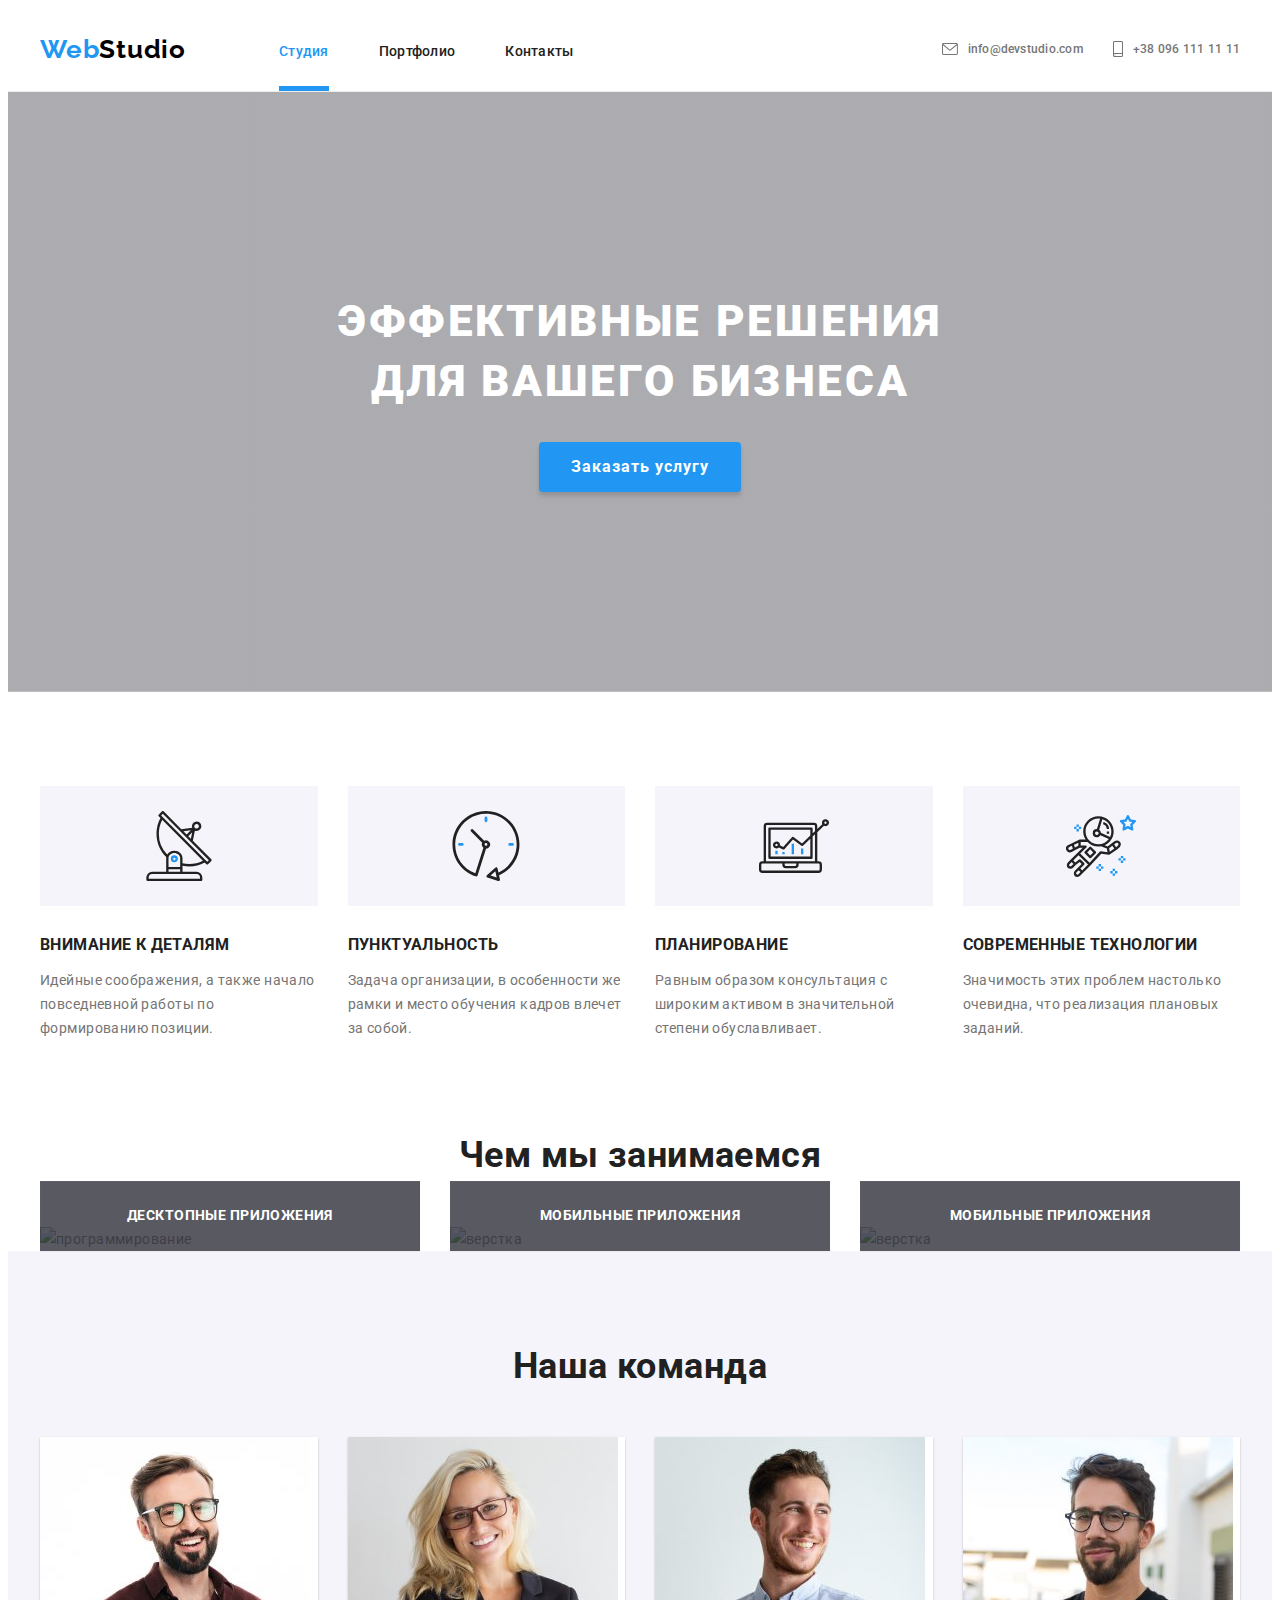
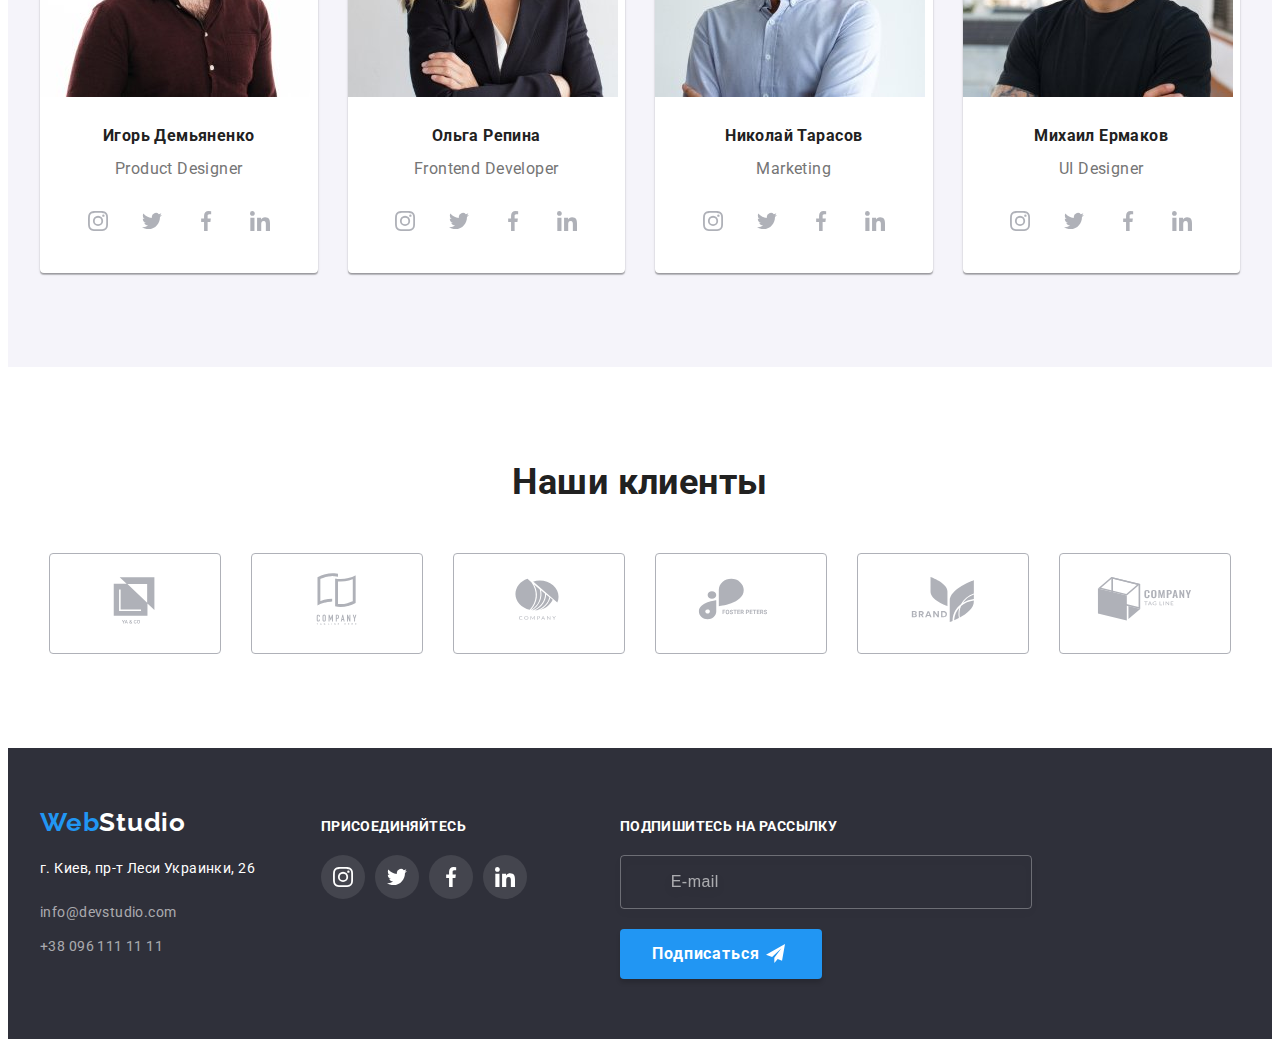
==== commit 3b814d75: "portfolio-img-responsible" ====
--- a/index.html
+++ b/index.html
@@ -95,7 +95,7 @@
             >Instagram 
             </a>
           </li>
-          <li class="menu-social__item">
+           <li class="menu-social__item">
             <a
               class="menu-social__link"
               href="./index.html"
@@ -103,7 +103,7 @@
               rel="noopener noreferrer"
             >Twitter
             </a>
-          </li>
+          </li> 
           <li class="menu-social__item">
             <a
               class="menu-social__link"
@@ -952,7 +952,7 @@
         </div>
         <div class="social-links">
           <p class="social-links__text">присоединяйтесь</p>
-          <ul class="social-list">
+          <ul class="social-list list">
             <li class="social-list__item">
               <a
                 class="social-list__link page-footer__social-list"
--- a/css/main.min.css
+++ b/css/main.min.css
@@ -1,2 +1,2 @@
-:root{--primary-font: 'Roboto', sans-serif;--secondary-font: 'Raleway', sans-serif;--primary-text-color: #757575;--title-text-color: #212121;--accent-color: #2196F3;--footer-text-color: rgba(255, 255, 255, 0.6);--primary-background-color: #FFFFFF;--secondary-background-color: #2F303A;--third-background-color: #F5F4FA;--portfolio-item-bg-cl: rgba(33, 150, 243, 0.9);--icon-cl: #AFB1B8;--icon-footer-cl: #44454E;--portfolio-border-cl: #ECECEC;--footer-form-border-cl: rgba(255, 255, 255, 0.3);--shadow-cl: rgba(0, 0, 0, 0.15);--transition-duration: 250ms;--transition-timing-function: cubic-bezier(0.4, 0, 0.2, 1);--items: 1;--indent: 30px}h1,h2,h3,h4,h5,h6,p{margin:0;padding:0}body{background-color:var(--primary-background-color);color:var(--primary-text-color);font-family:var(--primary-font);font-size:14px;line-height:1.72;letter-spacing:0.03em}body.modal-open{overflow:hidden}img{display:block;max-width:100%;height:auto}.is-hidden{display:none;position:absolute;white-space:nowrap;width:1px;height:1px;overflow:hidden;border:0;padding:0;clip:rect(0 0 0 0);-webkit-clip-path:inset(50%);clip-path:inset(50%);margin:-1px}.container{padding-left:15px;padding-right:15px;margin-left:auto;margin-right:auto}@media screen and (min-width: 480px){.container{width:480px}}@media screen and (min-width: 768px){.container{width:768px}}@media screen and (min-width: 1200px){.container{width:1200px}}.section{padding:60px 0px 60px 0px}@media screen and (min-width: 1200px){.section{padding:94px 0px 94px 0px}}.list{padding:0;margin:0;list-style:none}.visually-hidden{position:absolute;white-space:nowrap;width:1px;height:1px;overflow:hidden;border:0;padding:0;clip:rect(0 0 0 0);-webkit-clip-path:inset(50%);clip-path:inset(50%);margin:-1px}.title{color:var(--title-text-color);font-weight:700;font-size:36px;line-height:1.17;text-align:center;margin-bottom:30px;margin-top:0}@media screen and (min-width: 1200px){.title{margin-bottom:50px}}.btn{border:0;-webkit-box-shadow:0px 4px 4px var(--shadow-cl);box-shadow:0px 4px 4px var(--shadow-cl);border-radius:4px;padding:10px 32px;background-color:var(--accent-color);color:var(--primary-background-color);font-family:inherit;font-weight:700;font-size:16px;line-height:1.87;-webkit-box-align:center;-ms-flex-align:center;align-items:center;text-align:center;letter-spacing:0.06em;cursor:pointer;min-width:200px;-webkit-transition:background-color var(--transition-duration) var(--transition-timing-function);transition:background-color var(--transition-duration) var(--transition-timing-function)}.btn__:hover,.btn__:focus{background-color:#0B5E9E}.grid{display:-webkit-box;display:-ms-flexbox;display:flex;-ms-flex-wrap:wrap;flex-wrap:wrap;gap:var(--indent)}.grid-item{-ms-flex-preferred-size:calc((100% - var(--indent) * (var(--items) - 1)) / var(--items));flex-basis:calc((100% - var(--indent) * (var(--items) - 1)) / var(--items))}.page-header{background-color:var(--white-color);position:relative;border-bottom:1px solid var(--portfolio-border-cl)}.page-header__container{display:-webkit-box;display:-ms-flexbox;display:flex;-webkit-box-align:center;-ms-flex-align:center;align-items:center;-webkit-box-pack:center;-ms-flex-pack:center;justify-content:center}.logo{font-family:var(--secondary-font);font-weight:700;font-size:24px;line-height:1.27;letter-spacing:.03em;text-decoration:none;padding-top:26px;padding-bottom:26px}@media screen and (min-width: 1200px){.logo{font-size:26px;line-height:1.19}}.logo__web{color:var(--accent-color)}.logo__studio{color:#000000}@media screen and (min-width: 480px){.page-header__logo{margin-right:276px}}@media screen and (min-width: 768px){.page-header__logo{margin-right:88px}}@media screen and (min-width: 1200px){.page-header__logo{margin-right:93px}}.menu-button{display:-webkit-inline-box;display:-ms-inline-flexbox;display:inline-flex;-webkit-box-align:center;-ms-flex-align:center;align-items:center;margin-left:auto;padding-top:26px;padding-bottom:26px;border:0;background-color:transparent}@media screen and (min-width: 768px){.menu-button{display:none}}.menu-button:hover .icon-menu,.menu-button:focus .icon-menu{fill:var(--accent-color)}.menu-button:hover .icon-cross,.menu-button:focus .icon-cross{fill:var(--accent-color)}.icon-cross{display:none}.menu-button.is-open .icon-cross{display:block}.menu-button.is-open .icon-menu{display:none}.menu-container{text-align:left;font-size:20px}@media screen and (max-width: 767.98px){.menu-container.is-open{display:block;height:100vh}}@media screen and (max-width: 767.98px){.menu-container{position:absolute;top:100%;left:0;z-index:99;width:100%;padding:48px 40px;display:none;background-color:#fff;color:#212121;font-weight:500;font-size:40px;line-height:1.17;letter-spacing:.02em;text-align:left;font-style:normal}}@media screen and (min-width: 768px){.menu-container{display:-webkit-box;display:-ms-flexbox;display:flex;-webkit-box-flex:1;-ms-flex-positive:1;flex-grow:1}}@media screen and (min-width: 768px){.navigation{display:-webkit-box;display:-ms-flexbox;display:flex;-webkit-box-align:center;-ms-flex-align:center;align-items:center;-webkit-box-pack:center;-ms-flex-pack:center;justify-content:center;-ms-flex-wrap:nowrap;flex-wrap:nowrap}}.navigation__item:not(:last-child){margin-right:50px}@media screen and (max-width: 767.98px){.navigation__item:not(:last-child){margin-bottom:32px}}.navigation__item{position:relative}@media screen and (max-width: 767.98px){.navigation__item{margin-bottom:200px}}.navigation__link{color:var(--title-text-color);text-decoration:none;font-weight:500;font-size:14px;line-height:1.14;letter-spacing:.02em;padding:32px 0 32px 0;-webkit-transition:color var(--transition-duration) var(--transition-timing-function);transition:color var(--transition-duration) var(--transition-timing-function)}@media screen and (max-width: 767.98px){.navigation__link{font-weight:500;font-size:40px;line-height:1.18;letter-spacing:.02em;color:#212121}}.navigation__link:hover,.navigation__link:focus{color:var(--accent-color)}.navigation__link--current{color:var(--accent-color);position:relative}@media screen and (min-width: 768px){.navigation__link--current::after{content:'';position:absolute;left:0;bottom:0;display:block;width:100%;height:5px;background-color:var(--accent-color)}}.contacts{display:-webkit-box;display:-ms-flexbox;display:flex;-webkit-transition:color var(--transition-duration) var(--transition-timing-function),fill var(--transition-duration) var(--transition-timing-function);transition:color var(--transition-duration) var(--transition-timing-function),fill var(--transition-duration) var(--transition-timing-function)}@media screen and (min-width: 768px){.contacts{font-weight:500;font-size:12px;line-height:1.17;letter-spacing:.02em;color:var(--primary-text-color);display:-webkit-box;display:-ms-flexbox;display:flex;-webkit-box-orient:vertical;-webkit-box-direction:normal;-ms-flex-direction:column;flex-direction:column;-webkit-box-align:start;-ms-flex-align:start;align-items:flex-start;margin-left:auto}}@media screen and (min-width: 1200px){.contacts{display:-webkit-box;display:-ms-flexbox;display:flex;-webkit-box-align:center;-ms-flex-align:center;align-items:center;-webkit-box-pack:center;-ms-flex-pack:center;justify-content:center;-webkit-box-orient:horizontal;-webkit-box-direction:normal;-ms-flex-direction:row;flex-direction:row;align-items:center}}@media screen and (min-width: 768px) and (max-width: 1199.98px){.contacts__item:not(:last-child){margin-bottom:10px}}@media screen and (min-width: 1200px){.contacts__item:not(:last-child){margin-right:30px}}.contacts__link{display:-webkit-box;display:-ms-flexbox;display:flex;-webkit-box-align:center;-ms-flex-align:center;align-items:center;-webkit-box-pack:center;-ms-flex-pack:center;justify-content:center;color:var(--primary-text-color);fill:var(--primary-text-color);text-decoration:none;letter-spacing:0.02em;font-weight:500}.contacts__link:hover,.contacts__link:focus{color:var(--accent-color);fill:var(--accent-color)}.contacts__icon{margin-right:10px}@media screen and (max-width: 767.98px){.contacts{-webkit-box-orient:vertical;-webkit-box-direction:normal;-ms-flex-direction:column;flex-direction:column;flex-direction:column-reverse;-webkit-box-align:start;-ms-flex-align:start;align-items:flex-start}.contacts__item::after{content:" ";top:0;left:0;background-color:#212121}.contacts__item:nth-child(1){font-size:28px;margin-bottom:64px}.contacts__item:nth-child(2){font-size:32px;margin-bottom:32px}.contacts__link{display:-webkit-box;display:-ms-flexbox;display:flex;-webkit-box-align:center;-ms-flex-align:center;align-items:center;-webkit-box-pack:center;-ms-flex-pack:center;justify-content:center;color:var(--primary-text-color);text-decoration:none;letter-spacing:0.02em;font-weight:500}.contacts__link--current{color:var(--accent-color)}.contacts__icon{display:none}}@media screen and (max-width: 767.98px){.menu-social{list-style:none;padding:0;margin:0;display:-webkit-box;display:-ms-flexbox;display:flex}.menu-social__item:not(:last-child){margin-right:20px}.menu-social__link{font-weight:500;font-size:18px;line-height:1.22;letter-spacing:0.02em;text-decoration:none;color:var(--accent-color)}}@media screen and (min-width: 768px){.menu-social{display:none}}.section-hero{padding:118px 0 118px 0;text-align:center}@media screen and (min-width: 1200px){.section-hero{padding:200px 0px 200px 0px}}.hero--overlay{margin-left:auto;margin-right:auto;max-width:1600px;background-repeat:no-repeat;background-size:cover;background-position:center;background-image:-webkit-gradient(linear, left top, right top, from(rgba(47,48,58,0.4)), to(rgba(47,48,58,0.4))),url("../images/hero/mobile-header-img.jpg");background-image:linear-gradient(to right, rgba(47,48,58,0.4), rgba(47,48,58,0.4)),url("../images/hero/mobile-header-img.jpg")}@media screen and (max-width: 480px) and (min-device-pixel-ratio: 2), screen and (max-width: 480px) and (-webkit-min-device-pixel-ratio: 2), screen and (max-width: 480px) and (min-resolution: 192dpi), screen and (max-width: 480px) and (min-resolution: 2dppx){.hero--overlay{background-image:-webkit-gradient(linear, left top, right top, from(rgba(47,48,58,0.4)), to(rgba(47,48,58,0.4))),url("../images/hero/mobile-header-img@2x.jpg");background-image:linear-gradient(to right, rgba(47,48,58,0.4), rgba(47,48,58,0.4)),url("../images/hero/mobile-header-img@2x.jpg")}}@media screen and (max-width: 767.98px){.hero--overlay{background-image:-webkit-gradient(linear, left top, right top, from(rgba(47,48,58,0.4)), to(rgba(47,48,58,0.4))),url("../images/hero/tablet-header-img.jpg");background-image:linear-gradient(to right, rgba(47,48,58,0.4), rgba(47,48,58,0.4)),url("../images/hero/tablet-header-img.jpg")}}@media screen and (max-width: 767.98px) and (min-device-pixel-ratio: 2), screen and (max-width: 767.98px) and (-webkit-min-device-pixel-ratio: 2), screen and (max-width: 767.98px) and (min-resolution: 192dpi), screen and (max-width: 767.98px) and (min-resolution: 2dppx){.hero--overlay{background-image:-webkit-gradient(linear, left top, right top, from(rgba(47,48,58,0.4)), to(rgba(47,48,58,0.4))),url("../images/hero/tablet-header-img@2x.jpg");background-image:linear-gradient(to right, rgba(47,48,58,0.4), rgba(47,48,58,0.4)),url("../images/hero/tablet-header-img@2x.jpg")}}@media screen and (min-width: 768px) and (max-width: 1199.98px){.hero--overlay{background-image:-webkit-gradient(linear, left top, right top, from(rgba(47,48,58,0.4)), to(rgba(47,48,58,0.4))),url("../images/hero/desktop-header-img.jpg");background-image:linear-gradient(to right, rgba(47,48,58,0.4), rgba(47,48,58,0.4)),url("../images/hero/desktop-header-img.jpg")}}@media screen and (min-width: 768px) and (max-width: 1199.98px) and (min-device-pixel-ratio: 2), screen and (min-width: 768px) and (max-width: 1199.98px) and (-webkit-min-device-pixel-ratio: 2), screen and (min-width: 768px) and (max-width: 1199.98px) and (min-resolution: 192dpi), screen and (min-width: 768px) and (max-width: 1199.98px) and (min-resolution: 2dppx){.hero--overlay{background-image:-webkit-gradient(linear, left top, right top, from(rgba(47,48,58,0.4)), to(rgba(47,48,58,0.4))),url("../images/hero/desktop-header-img@2x.jpg");background-image:linear-gradient(to right, rgba(47,48,58,0.4), rgba(47,48,58,0.4)),url("../images/hero/desktop-header-img@2x.jpg")}}.title-hero{margin-top:0;margin-bottom:30px;padding:0;color:var(--primary-background-color);font-weight:900;font-size:26px;line-height:1.62;letter-spacing:0.06em;text-transform:uppercase}@media screen and (min-width: 1200px){.title-hero{font-size:44px;line-height:1.36}}.backdrop{position:fixed;top:0;left:0;z-index:100;padding:94px 15px;overflow-y:scroll;width:100%;height:100%;background-color:rgba(0,0,0,0.2);opacity:1;-webkit-transition:opacity var(--transition-duration) var(--transition-timing-function),visibility var(--transition-duration) var(--transition-timing-function),-webkit-transform var(--transition-duration) var(--transition-timing-function);transition:opacity var(--transition-duration) var(--transition-timing-function),visibility var(--transition-duration) var(--transition-timing-function),-webkit-transform var(--transition-duration) var(--transition-timing-function);transition:opacity var(--transition-duration) var(--transition-timing-function),transform var(--transition-duration) var(--transition-timing-function),visibility var(--transition-duration) var(--transition-timing-function);transition:opacity var(--transition-duration) var(--transition-timing-function),transform var(--transition-duration) var(--transition-timing-function),visibility var(--transition-duration) var(--transition-timing-function),-webkit-transform var(--transition-duration) var(--transition-timing-function)}.backdrop--is-hidden{opacity:0;visibility:hidden;pointer-events:none}.modal{position:relative;width:100%;padding:40px;background-color:var(--primary-background-color);-webkit-transition:-webkit-transform var(--transition-duration) var(--transition-timing-function);transition:-webkit-transform var(--transition-duration) var(--transition-timing-function);transition:transform var(--transition-duration) var(--transition-timing-function);transition:transform var(--transition-duration) var(--transition-timing-function), -webkit-transform var(--transition-duration) var(--transition-timing-function)}@media screen and (min-width: 768px){.modal{position:absolute;top:50%;left:50%;-webkit-transform:translate(-50%, -50%) scale(0.9);transform:translate(-50%, -50%) scale(0.9);max-width:450px;width:100%}}@media screen and (min-width: 1200px){.modal{max-width:530px;width:100%}}.modal-x{position:absolute;top:8px;right:8px;display:-webkit-box;display:-ms-flexbox;display:flex;-webkit-box-align:center;-ms-flex-align:center;align-items:center;-webkit-box-pack:center;-ms-flex-pack:center;justify-content:center;fill:#000;width:30px;height:30px;background-color:var(--primary-background-color);border-radius:50px;border:1px solid rgba(0,0,0,0.1);cursor:pointer;-webkit-transition:fill var(--transition-duration) var(--transition-timing-function);transition:fill var(--transition-duration) var(--transition-timing-function)}.modal-x:hover,.modal-x:focus{fill:var(--accent-color)}.modal-form__title{margin-top:0;margin-bottom:12px;font-weight:700;font-size:20px;line-height:1.1;letter-spacing:.03em;text-align:center;color:var(--title-text-color)}.modal-form__field{display:-webkit-box;display:-ms-flexbox;display:flex;-webkit-box-orient:vertical;-webkit-box-direction:normal;-ms-flex-direction:column;flex-direction:column;margin-bottom:20px;position:relative}.modal-form__label{text-align:left;font-weight:400;font-size:12px;line-height:1.17;letter-spacing:.01em;color:var(--primary-text-color);margin-bottom:4px}.modal-form__input{width:100%;margin:0;padding:10px;padding-left:30px;font:inherit;border:1px solid rgba(33,33,33,0.2);border-radius:4px;-webkit-transition:border-color var(--transition-duration) var(--transition-timing-function);transition:border-color var(--transition-duration) var(--transition-timing-function)}.modal-form__input:focus,.modal-form__input:active{outline:0;border-color:var(--accent-color)}.modal-form__icon{position:absolute;top:50%;left:12px;fill:var(--title-text-color);-webkit-transition:fill var(--transition-duration) var(--transition-timing-function);transition:fill var(--transition-duration) var(--transition-timing-function)}.modal-form__field:focus-within .modal-form__icon{fill:var(--accent-color)}.modal-form__comment{resize:none;border:1px solid rgba(33,33,33,0.2);border-radius:4px;padding:16px 12px;-webkit-transition:border-color var(--transition-duration) var(--transition-timing-function);transition:border-color var(--transition-duration) var(--transition-timing-function)}.modal-form__comment::-webkit-input-placeholder{font-weight:400;font-size:12px;line-height:1.17;letter-spacing:.01em;color:rgba(117,117,117,0.5)}.modal-form__comment:-ms-input-placeholder{font-weight:400;font-size:12px;line-height:1.17;letter-spacing:.01em;color:rgba(117,117,117,0.5)}.modal-form__comment::-ms-input-placeholder{font-weight:400;font-size:12px;line-height:1.17;letter-spacing:.01em;color:rgba(117,117,117,0.5)}.modal-form__comment::placeholder{font-weight:400;font-size:12px;line-height:1.17;letter-spacing:.01em;color:rgba(117,117,117,0.5)}.modal-form__comment:focus,.modal-form__comment:active{outline:0;border-color:var(--accent-color)}.checkbox{display:-webkit-box;display:-ms-flexbox;display:flex;-webkit-box-align:center;-ms-flex-align:center;align-items:center;-webkit-box-pack:center;-ms-flex-pack:center;justify-content:center;margin-bottom:30px}.checkbox__standart-icon{position:absolute;white-space:nowrap;width:1px;height:1px;overflow:hidden;border:0;padding:0;clip:rect(0 0 0 0);-webkit-clip-path:inset(50%);clip-path:inset(50%);margin:-1px}.checkbox__custom-icon{width:15px;height:15px;border-radius:2px;margin-right:10px;cursor:pointer;fill:var(--primary-background-color);border:2px solid #2a2a2a}.checkbox__standart-icon:focus+.checkbox__custom-icon{border-color:var(--accent-color)}.checkbox__standart-icon:checked+.checkbox__custom-icon{border-color:transparent;background-color:var(--accent-color);background-image:url("../images/icons.svg#icon-check");background-position:center;background-size:contain;background-origin:border-box}.checkbox__label{font-weight:400;font-size:12px;line-height:2;letter-spacing:.03em;color:var(--primary-text-color)}@media screen and (min-width: 1200px){.checkbox__label{font-size:14px}}.checkbox__link{color:var(--accent-color)}@media screen and (min-width: 768px){.feature__item{--items: 2}}@media screen and (min-width: 1200px){.feature__item{--items: 4}}.feature__item-group{display:-webkit-box;display:-ms-flexbox;display:flex;-webkit-box-align:center;-ms-flex-align:center;align-items:center;-webkit-box-pack:center;-ms-flex-pack:center;justify-content:center;height:120px;margin-bottom:30px;background-color:var(--third-background-color)}.feature__item-subtitle{color:var(--title-text-color);font-weight:700;line-height:1.14;text-transform:uppercase;text-align:center}@media screen and (min-width: 768px){.feature__item-subtitle{text-align:left}}.feature__item-text{margin-top:14px;margin-bottom:0;text-align:left}.section-work{display:none}@media screen and (min-width: 1200px){.section-work{display:contents;padding-top:0px;padding-bottom:94px}}@media screen and (min-width: 1200px){.work__item{--items: 3}}.work__item:nth-child(3n){margin-right:0}.work__thumb{position:relative}.work__text{position:absolute;top:100%;left:100%;-webkit-transform:translate(-100%, -100%);transform:translate(-100%, -100%);padding-top:27px;padding-bottom:27px;width:100%;font-weight:700;font-size:14px;line-height:1.14;letter-spacing:.03em;text-transform:uppercase;color:var(--primary-background-color);background-color:rgba(47,48,58,0.8)}.setion-team{background-color:var(--third-background-color)}.team-list{-webkit-box-pack:center;-ms-flex-pack:center;justify-content:center}.team-card{background-color:var(--primary-background-color);-webkit-box-shadow:0px 1px 3px rgba(0,0,0,0.12),0px 1px 1px rgba(0,0,0,0.14),0px 2px 1px rgba(0,0,0,0.2);box-shadow:0px 1px 3px rgba(0,0,0,0.12),0px 1px 1px rgba(0,0,0,0.14),0px 2px 1px rgba(0,0,0,0.2);border-radius:0px 0px 4px 4px;--items: 1;margin-left:auto;margin-right:auto}@media screen and (min-width: 768px){.team-card{--items: 2}}@media screen and (min-width: 1200px){.team-card{--items: 4}}@media screen and (min-width: 768px){.team-card__image{width:354px;height:374px}}@media screen and (min-width: 1200px){.team-card__image{width:270px;height:260px}}.team-card__meta{padding:30px 0px 30px 0px}.team-card__title{color:var(--title-text-color);font-weight:700;line-height:1.14;text-align:center;margin:0;margin-bottom:10px}.team-card__text{padding:0;margin:0;margin-bottom:16px;font-size:16px;text-align:center}.social-list{display:-webkit-box;display:-ms-flexbox;display:flex;-webkit-box-align:center;-ms-flex-align:center;align-items:center;-webkit-box-pack:center;-ms-flex-pack:center;justify-content:center}.social-list__item:not(:last-child){margin-right:10px}.social-list__link{display:-webkit-box;display:-ms-flexbox;display:flex;-webkit-box-align:center;-ms-flex-align:center;align-items:center;-webkit-box-pack:center;-ms-flex-pack:center;justify-content:center;border:none;color:var(--icon-cl);background-color:var(--primary-background-color);border-radius:50%;width:44px;height:44px;-webkit-transition:color var(--transition-duration) var(--transition-timing-function),background-color var(--transition-duration) var(--transition-timing-function);transition:color var(--transition-duration) var(--transition-timing-function),background-color var(--transition-duration) var(--transition-timing-function)}.social-list__link:hover,.social-list__link:focus{color:var(--primary-background-color);background-color:var(--accent-color)}.social-list__icon{fill:currentColor}.client-list{-webkit-box-pack:center;-ms-flex-pack:center;justify-content:center}@media screen and (min-width: 1200px){.client-list{-ms-flex-wrap:nowrap;flex-wrap:nowrap}}.client{text-align:center;--items: 2}@media screen and (min-width: 768px){.client{--items: 3}}@media screen and (min-width: 1200px){.client{--items: 7}}.client__link{display:block;border:1px solid var(--icon-cl);border-radius:4px;padding:16px 32px;fill:var(--icon-cl);-webkit-transition:fill var(--transition-duration) var(--transition-timing-function),border var(--transition-duration) var(--transition-timing-function);transition:fill var(--transition-duration) var(--transition-timing-function),border var(--transition-duration) var(--transition-timing-function)}.client__link:hover,.client__link:focus{border:1px solid var(--accent-color);fill:var(--accent-color)}.page-footer{padding-top:60px;padding-bottom:60px;background-color:var(--secondary-background-color);width:100%}.page-footer__container{text-align:center}@media screen and (min-width: 768px){.page-footer__container{display:-webkit-box;display:-ms-flexbox;display:flex;-webkit-box-align:center;-ms-flex-align:center;align-items:center;-webkit-box-pack:center;-ms-flex-pack:center;justify-content:center;-webkit-box-align:baseline;-ms-flex-align:baseline;align-items:baseline;-ms-flex-wrap:wrap;flex-wrap:wrap}}@media screen and (min-width: 768px) and (max-width: 1199.98px){.page-footer__container{-ms-flex-pack:distribute;justify-content:space-around}}@media screen and (min-width: 1200px){.page-footer__container{-ms-flex-wrap:nowrap;flex-wrap:nowrap;text-align:start}}@media screen and (max-width: 767.98px){.contact{margin-bottom:60px}}.logo-footer{font-family:var(--secondary-font);font-weight:700;font-size:26px;line-height:1.08;letter-spacing:.03em;text-decoration:none;display:block;margin-bottom:20px}@media screen and (min-width: 768px){.logo-footer{margin-right:0}}@media screen and (min-width: 1200px){.logo-footer{margin-right:0;text-align:left}}.logo-footer__web{color:var(--accent-color)}.page-footer__logo{color:var(--primary-background-color)}.address{display:block}.address__text{margin:0;margin-bottom:10px;width:100%;color:var(--primary-background-color);font-style:normal}@media screen and (min-width: 1200px){.address__text{margin-right:70px;margin-bottom:20px}}.address__item:not(:last-child){margin-bottom:10px}.address__link{display:block;color:var(--footer-text-color);font-style:normal;text-decoration:none;-webkit-transition:color var(--transition-duration) var(--transition-timing-function);transition:color var(--transition-duration) var(--transition-timing-function)}.address__link:hover,.address__link:focus{color:var(--primary-background-color)}.social-links{display:inline-block}@media screen and (max-width: 767.98px){.social-links{margin-bottom:60px}}@media screen and (min-width: 1200px){.social-links{margin-right:93px}}.social-links__text{margin-bottom:20px;font-weight:700;font-size:14px;line-height:1.14;letter-spacing:.03em;text-transform:uppercase;color:var(--primary-background-color)}.page-footer__social-list{color:var(--primary-background-color);background-color:var(--icon-footer-cl);-webkit-transition:background-color var(--transition-duration) var(--transition-timing-function);transition:background-color var(--transition-duration) var(--transition-timing-function)}.footer-form__text{margin-bottom:20px;font-weight:700;font-size:14px;line-height:1.14;letter-spacing:.03em;text-transform:uppercase;color:var(--primary-background-color)}@media screen and (min-width: 1200px){.footer-form__text{margin-bottom:20px}}.footer-form__field{position:relative;margin-bottom:20px}.footer-form__input::-webkit-input-placeholder{margin-left:15px;font-weight:400;font-size:16px;line-height:1.25;letter-spacing:.03em;color:var(--footer-text-color)}.footer-form__input:-ms-input-placeholder{margin-left:15px;font-weight:400;font-size:16px;line-height:1.25;letter-spacing:.03em;color:var(--footer-text-color)}.footer-form__input::-ms-input-placeholder{margin-left:15px;font-weight:400;font-size:16px;line-height:1.25;letter-spacing:.03em;color:var(--footer-text-color)}.footer-form__input::placeholder{margin-left:15px;font-weight:400;font-size:16px;line-height:1.25;letter-spacing:.03em;color:var(--footer-text-color)}.footer-form__input{outline:0;color:var(--primary-background-color);padding-left:50px;-webkit-filter:drop-shadow(0px 4px 4px rgba(0,0,0,0.15));filter:drop-shadow(0px 4px 4px rgba(0,0,0,0.15));border-radius:4px;background-color:transparent;border:1px solid var(--footer-form-border-cl);width:310px;height:50px;margin-bottom:20px;-webkit-transition:border var(--transition-duration) var(--transition-timing-function);transition:border var(--transition-duration) var(--transition-timing-function)}@media screen and (min-width: 768px){.footer-form__input{width:100%}}@media screen and (min-width: 1200px){.footer-form__input{width:358px;margin-right:12px}}.footer-form__input:focus,.footer-form__input:active{outline:0;color:var(--primary-background-color);border:1px solid var(--primary-background-color)}.footer-form__btn{display:-webkit-inline-box;display:-ms-inline-flexbox;display:inline-flex;-webkit-box-align:center;-ms-flex-align:center;align-items:center;-webkit-box-pack:center;-ms-flex-pack:center;justify-content:center;display:inline-block}@media screen and (min-width: 1200px){.footer-form__btn{position:relative}}.footer-form__btn::after{content:' ';width:24px;height:24px;background-image:url("data:image/svg+xml,%3Csvg width='24' height='24' viewBox='0 0 24 24' fill='none' xmlns='http://www.w3.org/2000/svg'%3E%3Cpath d='M24 0L0 13.5L7.66994 16.3407L19.5 5.25002L10.5017 17.3896L10.509 17.3923L10.5 17.3896V24.0001L14.8013 18.982L20.2501 21.0001L24 0Z' fill='white'/%3E%3C/svg%3E%0A");background-repeat:no-repeat;background-size:contain;background-position:center;padding-left:30px}.filter{display:Flex;-webkit-box-align:center;-ms-flex-align:center;align-items:center;-webkit-box-pack:center;-ms-flex-pack:center;justify-content:center}@media screen and (max-width: 767.98px){.filter{-ms-flex-wrap:wrap;flex-wrap:wrap;-webkit-box-pack:start;-ms-flex-pack:start;justify-content:flex-start;margin-bottom:40px}}@media screen and (min-width: 768px){.filter{margin-bottom:30px}}@media screen and (min-width: 1200px){.filter{margin-bottom:50px}}@media screen and (max-width: 767.98px){.filter__item:nth-child(-n+3){margin-bottom:15px}}.filter__item:not(:last-child){margin-right:8px}.filter__btn{padding:6px 22px;background-color:var(--third-background-color);color:var(--title-text-color);font-family:inherit;font-weight:500;font-size:16px;line-height:1.25;letter-spacing:.03em;text-align:center;border-radius:4px;border:none;cursor:pointer;-webkit-transition:background-color var(--transition-duration) var(--transition-timing-function),color var(--transition-duration) var(--transition-timing-function),-webkit-box-shadow var(--transition-duration) var(--transition-timing-function);transition:background-color var(--transition-duration) var(--transition-timing-function),color var(--transition-duration) var(--transition-timing-function),-webkit-box-shadow var(--transition-duration) var(--transition-timing-function);transition:background-color var(--transition-duration) var(--transition-timing-function),color var(--transition-duration) var(--transition-timing-function),box-shadow var(--transition-duration) var(--transition-timing-function);transition:background-color var(--transition-duration) var(--transition-timing-function),color var(--transition-duration) var(--transition-timing-function),box-shadow var(--transition-duration) var(--transition-timing-function),-webkit-box-shadow var(--transition-duration) var(--transition-timing-function)}.filter__btn:hover,.filter__btn:focus{font-family:inherit;background-color:var(--accent-color);color:var(--primary-background-color);-webkit-box-shadow:0px 3px 1px rgba(0,0,0,0.1),0px 1px 2px rgba(0,0,0,0.08),0px 2px 2px rgba(0,0,0,0.12);box-shadow:0px 3px 1px rgba(0,0,0,0.1),0px 1px 2px rgba(0,0,0,0.08),0px 2px 2px rgba(0,0,0,0.12)}.filter__btn--current{color:var(--primary-background-color);background-color:var(--accent-color)}.portfolio__item{--items: 1}@media screen and (min-width: 768px){.portfolio__item{display:-webkit-box;display:-ms-flexbox;display:flex;--items: 2}}@media screen and (min-width: 1200px){.portfolio__item{--items: 3}}.portfolio__link{display:block;height:100%;text-decoration:none;-webkit-transition:opacity var(--transition-duration) var(--transition-timing-function),-webkit-transform var(--transition-duration) var(--transition-timing-function);transition:opacity var(--transition-duration) var(--transition-timing-function),-webkit-transform var(--transition-duration) var(--transition-timing-function);transition:transform var(--transition-duration) var(--transition-timing-function),opacity var(--transition-duration) var(--transition-timing-function);transition:transform var(--transition-duration) var(--transition-timing-function),opacity var(--transition-duration) var(--transition-timing-function),-webkit-transform var(--transition-duration) var(--transition-timing-function);display:-webkit-box;display:-ms-flexbox;display:flex;-webkit-box-orient:vertical;-webkit-box-direction:normal;-ms-flex-direction:column;flex-direction:column}.portfolio__link:hover,.portfolio__link:focus{-webkit-box-shadow:0px 1px 1px rgba(0,0,0,0.12),0px 4px 4px rgba(0,0,0,0.06),1px 4px 6px rgba(0,0,0,0.16);box-shadow:0px 1px 1px rgba(0,0,0,0.12),0px 4px 4px rgba(0,0,0,0.06),1px 4px 6px rgba(0,0,0,0.16)}.portfolio__link:hover .portfolio__overlay{-webkit-transform:rotateY(0);transform:rotateY(0);opacity:1}.portfolio__link:focus .portfolio__overlay{-webkit-transform:rotateY(0);transform:rotateY(0);opacity:1}.portfolio__thumb{position:relative;overflow:hidden}.portfolio__image{display:block;width:100%;height:auto}.portfolio__overlay{position:absolute;top:0;left:0;width:100%;height:100%;background-color:rgba(33,150,243,0.9);margin-bottom:20px;-webkit-transform:translateY(100%);transform:translateY(100%);opacity:0;-webkit-transition:opacity var(--transition-duration) var(--transition-timing-function),-webkit-transform var(--transition-duration) var(--transition-timing-function);transition:opacity var(--transition-duration) var(--transition-timing-function),-webkit-transform var(--transition-duration) var(--transition-timing-function);transition:transform var(--transition-duration) var(--transition-timing-function),opacity var(--transition-duration) var(--transition-timing-function);transition:transform var(--transition-duration) var(--transition-timing-function),opacity var(--transition-duration) var(--transition-timing-function),-webkit-transform var(--transition-duration) var(--transition-timing-function)}.portfolio__text{position:absolute;top:50%;left:50%;-webkit-transform:translate(-50%, -50%);transform:translate(-50%, -50%);height:100%;width:100%;padding:63px 24px;font-weight:400;font-size:18px;line-height:1.22;letter-spacing:.03em;color:var(--primary-background-color)}.portfolio__meta{border:1px solid rgba(0,0,0,0.1);border-top:none;padding:20px 24px;-webkit-box-flex:1;-ms-flex-positive:1;flex-grow:1}.portfolio__title-category{margin:0;margin-bottom:4px;color:var(--title-text-color);font-weight:700;font-size:18px;line-height:2;letter-spacing:.06em;-ms-flex-negative:inherit;flex-shrink:inherit}.portfolio__category{margin:0;color:var(--primary-text-color);font-size:16px;line-height:1.88}
+:root{--primary-font: 'Roboto', sans-serif;--secondary-font: 'Raleway', sans-serif;--primary-text-color: #757575;--title-text-color: #212121;--accent-color: #2196F3;--footer-text-color: rgba(255, 255, 255, 0.6);--primary-background-color: #FFFFFF;--secondary-background-color: #2F303A;--third-background-color: #F5F4FA;--portfolio-item-bg-cl: rgba(33, 150, 243, 0.9);--icon-cl: #AFB1B8;--icon-footer-cl: #44454E;--portfolio-border-cl: #ECECEC;--footer-form-border-cl: rgba(255, 255, 255, 0.3);--shadow-cl: rgba(0, 0, 0, 0.15);--transition-duration: 250ms;--transition-timing-function: cubic-bezier(0.4, 0, 0.2, 1);--items: 1;--indent: 30px}h1,h2,h3,h4,h5,h6,p{margin:0;padding:0}body{background-color:var(--primary-background-color);color:var(--primary-text-color);font-family:var(--primary-font);font-size:14px;line-height:1.72;letter-spacing:0.03em}body.modal-open{overflow:hidden}img{display:block;max-width:100%;height:auto}.is-hidden{display:none;position:absolute;white-space:nowrap;width:1px;height:1px;overflow:hidden;border:0;padding:0;clip:rect(0 0 0 0);-webkit-clip-path:inset(50%);clip-path:inset(50%);margin:-1px}.container{padding-left:15px;padding-right:15px;margin-left:auto;margin-right:auto}@media screen and (min-width: 480px){.container{width:480px}}@media screen and (min-width: 768px){.container{width:768px}}@media screen and (min-width: 1200px){.container{width:1200px}}.section{padding:60px 0px 60px 0px}@media screen and (min-width: 1200px){.section{padding:94px 0px 94px 0px}}.list{padding:0;margin:0;list-style:none}.visually-hidden{position:absolute;white-space:nowrap;width:1px;height:1px;overflow:hidden;border:0;padding:0;clip:rect(0 0 0 0);-webkit-clip-path:inset(50%);clip-path:inset(50%);margin:-1px}.title{color:var(--title-text-color);font-weight:700;font-size:36px;line-height:1.17;text-align:center;margin-bottom:30px;margin-top:0}@media screen and (min-width: 1200px){.title{margin-bottom:50px}}.btn{border:0;-webkit-box-shadow:0px 4px 4px var(--shadow-cl);box-shadow:0px 4px 4px var(--shadow-cl);border-radius:4px;padding:10px 32px;background-color:var(--accent-color);color:var(--primary-background-color);font-family:inherit;font-weight:700;font-size:16px;line-height:1.87;-webkit-box-align:center;-ms-flex-align:center;align-items:center;text-align:center;letter-spacing:0.06em;cursor:pointer;min-width:200px;-webkit-transition:background-color var(--transition-duration) var(--transition-timing-function);transition:background-color var(--transition-duration) var(--transition-timing-function)}.btn__:hover,.btn__:focus{background-color:#0B5E9E}.grid{display:-webkit-box;display:-ms-flexbox;display:flex;-ms-flex-wrap:wrap;flex-wrap:wrap;gap:var(--indent)}.grid-item{-ms-flex-preferred-size:calc((100% - var(--indent) * (var(--items) - 1)) / var(--items));flex-basis:calc((100% - var(--indent) * (var(--items) - 1)) / var(--items))}.page-header{background-color:var(--white-color);position:relative;border-bottom:1px solid var(--portfolio-border-cl)}.page-header__container{display:-webkit-box;display:-ms-flexbox;display:flex;-webkit-box-align:center;-ms-flex-align:center;align-items:center;-webkit-box-pack:center;-ms-flex-pack:center;justify-content:center}.logo{font-family:var(--secondary-font);font-weight:700;font-size:24px;line-height:1.27;letter-spacing:.03em;text-decoration:none;padding-top:26px;padding-bottom:26px}@media screen and (min-width: 1200px){.logo{font-size:26px;line-height:1.19}}.logo__web{color:var(--accent-color)}.logo__studio{color:#000000}@media screen and (min-width: 480px){.page-header__logo{margin-right:276px}}@media screen and (min-width: 768px){.page-header__logo{margin-right:88px}}@media screen and (min-width: 1200px){.page-header__logo{margin-right:93px}}.menu-button{display:-webkit-inline-box;display:-ms-inline-flexbox;display:inline-flex;-webkit-box-align:center;-ms-flex-align:center;align-items:center;margin-left:auto;padding-top:26px;padding-bottom:26px;border:0;background-color:transparent}@media screen and (min-width: 768px){.menu-button{display:none}}.menu-button:hover .icon-menu,.menu-button:focus .icon-menu{fill:var(--accent-color)}.menu-button:hover .icon-cross,.menu-button:focus .icon-cross{fill:var(--accent-color)}.icon-cross{display:none}.menu-button.is-open .icon-cross{display:block}.menu-button.is-open .icon-menu{display:none}.menu-container{text-align:left;font-size:20px}@media screen and (max-width: 767.98px){.menu-container.is-open{display:block;height:100vh}}@media screen and (max-width: 767.98px){.menu-container{position:absolute;top:100%;left:0;z-index:99;width:100%;padding:48px 40px;display:none;background-color:#fff;color:#212121;font-weight:500;font-size:40px;line-height:1.17;letter-spacing:.02em;text-align:left;font-style:normal}}@media screen and (min-width: 768px){.menu-container{display:-webkit-box;display:-ms-flexbox;display:flex;-webkit-box-flex:1;-ms-flex-positive:1;flex-grow:1}}@media screen and (min-width: 768px){.navigation{display:-webkit-box;display:-ms-flexbox;display:flex;-webkit-box-align:center;-ms-flex-align:center;align-items:center;-webkit-box-pack:center;-ms-flex-pack:center;justify-content:center;-ms-flex-wrap:nowrap;flex-wrap:nowrap}}.navigation__item:not(:last-child){margin-right:50px}@media screen and (max-width: 767.98px){.navigation__item:not(:last-child){margin-bottom:32px}}.navigation__item{position:relative}@media screen and (max-width: 767.98px){.navigation__item{margin-bottom:200px}}.navigation__link{color:var(--title-text-color);text-decoration:none;font-weight:500;font-size:14px;line-height:1.14;letter-spacing:.02em;padding:32px 0 32px 0;-webkit-transition:color var(--transition-duration) var(--transition-timing-function);transition:color var(--transition-duration) var(--transition-timing-function)}@media screen and (max-width: 767.98px){.navigation__link{font-weight:500;font-size:40px;line-height:1.18;letter-spacing:.02em;color:#212121}}.navigation__link:hover,.navigation__link:focus{color:var(--accent-color)}.navigation__link--current{color:var(--accent-color);position:relative}@media screen and (min-width: 768px){.navigation__link--current::after{content:'';position:absolute;left:0;bottom:0;display:block;width:100%;height:5px;background-color:var(--accent-color)}}.contacts{display:-webkit-box;display:-ms-flexbox;display:flex;-webkit-transition:color var(--transition-duration) var(--transition-timing-function),fill var(--transition-duration) var(--transition-timing-function);transition:color var(--transition-duration) var(--transition-timing-function),fill var(--transition-duration) var(--transition-timing-function)}@media screen and (min-width: 768px){.contacts{font-weight:500;font-size:12px;line-height:1.17;letter-spacing:.02em;color:var(--primary-text-color);display:-webkit-box;display:-ms-flexbox;display:flex;-webkit-box-orient:vertical;-webkit-box-direction:normal;-ms-flex-direction:column;flex-direction:column;-webkit-box-align:start;-ms-flex-align:start;align-items:flex-start;margin-left:auto}}@media screen and (min-width: 1200px){.contacts{display:-webkit-box;display:-ms-flexbox;display:flex;-webkit-box-align:center;-ms-flex-align:center;align-items:center;-webkit-box-pack:center;-ms-flex-pack:center;justify-content:center;-webkit-box-orient:horizontal;-webkit-box-direction:normal;-ms-flex-direction:row;flex-direction:row;align-items:center}}@media screen and (min-width: 768px) and (max-width: 1199.98px){.contacts__item:not(:last-child){margin-bottom:10px}}@media screen and (min-width: 1200px){.contacts__item:not(:last-child){margin-right:30px}}.contacts__link{display:-webkit-box;display:-ms-flexbox;display:flex;-webkit-box-align:center;-ms-flex-align:center;align-items:center;-webkit-box-pack:center;-ms-flex-pack:center;justify-content:center;color:var(--primary-text-color);fill:var(--primary-text-color);text-decoration:none;letter-spacing:0.02em;font-weight:500}.contacts__link:hover,.contacts__link:focus{color:var(--accent-color);fill:var(--accent-color)}.contacts__icon{margin-right:10px}@media screen and (max-width: 767.98px){.contacts{-webkit-box-orient:vertical;-webkit-box-direction:normal;-ms-flex-direction:column;flex-direction:column;flex-direction:column-reverse;-webkit-box-align:start;-ms-flex-align:start;align-items:flex-start}.contacts__item:nth-child(1){font-size:28px;margin-bottom:64px}.contacts__item:nth-child(2){font-size:32px;margin-bottom:32px}.contacts__link{display:-webkit-box;display:-ms-flexbox;display:flex;-webkit-box-align:center;-ms-flex-align:center;align-items:center;-webkit-box-pack:center;-ms-flex-pack:center;justify-content:center;color:var(--primary-text-color);text-decoration:none;letter-spacing:0.02em;font-weight:500}.contacts__link--current{color:var(--accent-color)}.contacts__icon{display:none}}@media screen and (max-width: 767.98px){.menu-social{list-style:none;padding:0;margin:0;display:-webkit-box;display:-ms-flexbox;display:flex}.menu-social__item{display:-webkit-box;display:-ms-flexbox;display:flex}.menu-social__item:not(:last-child)::after{content:" ";display:block;width:1px;border:1px solid rgba(33,33,33,0.2);margin-right:10px}}.menu-social__link{font-weight:500;font-size:18px;line-height:1.22;letter-spacing:0.02em;text-decoration:none;color:var(--accent-color);margin-right:10px}@media screen and (min-width: 768px){.menu-social{display:none}}.section-hero{padding:118px 0 118px 0;text-align:center}@media screen and (min-width: 1200px){.section-hero{padding:200px 0px 200px 0px}}.hero--overlay{margin-left:auto;margin-right:auto;max-width:1600px;background-repeat:no-repeat;background-size:cover;background-position:center;background-image:-webkit-gradient(linear, left top, right top, from(rgba(47,48,58,0.4)), to(rgba(47,48,58,0.4))),url("../images/hero/mobile-header-img.jpg");background-image:linear-gradient(to right, rgba(47,48,58,0.4), rgba(47,48,58,0.4)),url("../images/hero/mobile-header-img.jpg")}@media screen and (max-width: 480px) and (min-device-pixel-ratio: 2), screen and (max-width: 480px) and (-webkit-min-device-pixel-ratio: 2), screen and (max-width: 480px) and (min-resolution: 192dpi), screen and (max-width: 480px) and (min-resolution: 2dppx){.hero--overlay{background-image:-webkit-gradient(linear, left top, right top, from(rgba(47,48,58,0.4)), to(rgba(47,48,58,0.4))),url("../images/hero/mobile-header-img@2x.jpg");background-image:linear-gradient(to right, rgba(47,48,58,0.4), rgba(47,48,58,0.4)),url("../images/hero/mobile-header-img@2x.jpg")}}@media screen and (max-width: 767.98px){.hero--overlay{background-image:-webkit-gradient(linear, left top, right top, from(rgba(47,48,58,0.4)), to(rgba(47,48,58,0.4))),url("../images/hero/tablet-header-img.jpg");background-image:linear-gradient(to right, rgba(47,48,58,0.4), rgba(47,48,58,0.4)),url("../images/hero/tablet-header-img.jpg")}}@media screen and (max-width: 767.98px) and (min-device-pixel-ratio: 2), screen and (max-width: 767.98px) and (-webkit-min-device-pixel-ratio: 2), screen and (max-width: 767.98px) and (min-resolution: 192dpi), screen and (max-width: 767.98px) and (min-resolution: 2dppx){.hero--overlay{background-image:-webkit-gradient(linear, left top, right top, from(rgba(47,48,58,0.4)), to(rgba(47,48,58,0.4))),url("../images/hero/tablet-header-img@2x.jpg");background-image:linear-gradient(to right, rgba(47,48,58,0.4), rgba(47,48,58,0.4)),url("../images/hero/tablet-header-img@2x.jpg")}}@media screen and (min-width: 768px) and (max-width: 1199.98px){.hero--overlay{background-image:-webkit-gradient(linear, left top, right top, from(rgba(47,48,58,0.4)), to(rgba(47,48,58,0.4))),url("../images/hero/desktop-header-img.jpg");background-image:linear-gradient(to right, rgba(47,48,58,0.4), rgba(47,48,58,0.4)),url("../images/hero/desktop-header-img.jpg")}}@media screen and (min-width: 768px) and (max-width: 1199.98px) and (min-device-pixel-ratio: 2), screen and (min-width: 768px) and (max-width: 1199.98px) and (-webkit-min-device-pixel-ratio: 2), screen and (min-width: 768px) and (max-width: 1199.98px) and (min-resolution: 192dpi), screen and (min-width: 768px) and (max-width: 1199.98px) and (min-resolution: 2dppx){.hero--overlay{background-image:-webkit-gradient(linear, left top, right top, from(rgba(47,48,58,0.4)), to(rgba(47,48,58,0.4))),url("../images/hero/desktop-header-img@2x.jpg");background-image:linear-gradient(to right, rgba(47,48,58,0.4), rgba(47,48,58,0.4)),url("../images/hero/desktop-header-img@2x.jpg")}}.title-hero{margin-top:0;margin-bottom:30px;padding:0;color:var(--primary-background-color);font-weight:900;font-size:26px;line-height:1.62;letter-spacing:0.06em;text-transform:uppercase}@media screen and (min-width: 1200px){.title-hero{font-size:44px;line-height:1.36}}.backdrop{position:fixed;top:0;left:0;z-index:100;padding:94px 15px;overflow-y:scroll;width:100%;height:100%;background-color:rgba(0,0,0,0.2);opacity:1;-webkit-transition:opacity var(--transition-duration) var(--transition-timing-function),visibility var(--transition-duration) var(--transition-timing-function),-webkit-transform var(--transition-duration) var(--transition-timing-function);transition:opacity var(--transition-duration) var(--transition-timing-function),visibility var(--transition-duration) var(--transition-timing-function),-webkit-transform var(--transition-duration) var(--transition-timing-function);transition:opacity var(--transition-duration) var(--transition-timing-function),transform var(--transition-duration) var(--transition-timing-function),visibility var(--transition-duration) var(--transition-timing-function);transition:opacity var(--transition-duration) var(--transition-timing-function),transform var(--transition-duration) var(--transition-timing-function),visibility var(--transition-duration) var(--transition-timing-function),-webkit-transform var(--transition-duration) var(--transition-timing-function)}.backdrop--is-hidden{opacity:0;visibility:hidden;pointer-events:none}.modal{position:relative;width:90%;padding:40px;background-color:var(--primary-background-color);-webkit-transition:-webkit-transform var(--transition-duration) var(--transition-timing-function);transition:-webkit-transform var(--transition-duration) var(--transition-timing-function);transition:transform var(--transition-duration) var(--transition-timing-function);transition:transform var(--transition-duration) var(--transition-timing-function), -webkit-transform var(--transition-duration) var(--transition-timing-function)}@media screen and (min-width: 768px){.modal{position:absolute;top:50%;left:50%;-webkit-transform:translate(-50%, -50%) scale(0.9);transform:translate(-50%, -50%) scale(0.9);max-width:450px;width:100%}}@media screen and (min-width: 1200px){.modal{max-width:530px;width:100%}}.modal-x{position:absolute;top:8px;right:8px;display:-webkit-box;display:-ms-flexbox;display:flex;-webkit-box-align:center;-ms-flex-align:center;align-items:center;-webkit-box-pack:center;-ms-flex-pack:center;justify-content:center;fill:#000;width:30px;height:30px;background-color:var(--primary-background-color);border-radius:50px;border:1px solid rgba(0,0,0,0.1);cursor:pointer;-webkit-transition:fill var(--transition-duration) var(--transition-timing-function);transition:fill var(--transition-duration) var(--transition-timing-function)}.modal-x:hover,.modal-x:focus{fill:var(--accent-color)}.modal-form__title{margin-top:0;margin-bottom:12px;font-weight:700;font-size:20px;line-height:1.1;letter-spacing:.03em;text-align:center;color:var(--title-text-color)}.modal-form__field{display:-webkit-box;display:-ms-flexbox;display:flex;-webkit-box-orient:vertical;-webkit-box-direction:normal;-ms-flex-direction:column;flex-direction:column;margin-bottom:20px;position:relative}.modal-form__label{text-align:left;font-weight:400;font-size:12px;line-height:1.17;letter-spacing:.01em;color:var(--primary-text-color);margin-bottom:4px}.modal-form__input{width:100%;margin:0;padding:10px;padding-left:30px;font:inherit;border:1px solid rgba(33,33,33,0.2);border-radius:4px;-webkit-transition:border-color var(--transition-duration) var(--transition-timing-function);transition:border-color var(--transition-duration) var(--transition-timing-function)}.modal-form__input:focus,.modal-form__input:active{outline:0;border-color:var(--accent-color)}.modal-form__icon{position:absolute;top:50%;left:12px;fill:var(--title-text-color);-webkit-transition:fill var(--transition-duration) var(--transition-timing-function);transition:fill var(--transition-duration) var(--transition-timing-function)}.modal-form__field:focus-within .modal-form__icon{fill:var(--accent-color)}.modal-form__comment{resize:none;border:1px solid rgba(33,33,33,0.2);border-radius:4px;padding:16px 12px;-webkit-transition:border-color var(--transition-duration) var(--transition-timing-function);transition:border-color var(--transition-duration) var(--transition-timing-function)}.modal-form__comment::-webkit-input-placeholder{font-weight:400;font-size:12px;line-height:1.17;letter-spacing:.01em;color:rgba(117,117,117,0.5)}.modal-form__comment:-ms-input-placeholder{font-weight:400;font-size:12px;line-height:1.17;letter-spacing:.01em;color:rgba(117,117,117,0.5)}.modal-form__comment::-ms-input-placeholder{font-weight:400;font-size:12px;line-height:1.17;letter-spacing:.01em;color:rgba(117,117,117,0.5)}.modal-form__comment::placeholder{font-weight:400;font-size:12px;line-height:1.17;letter-spacing:.01em;color:rgba(117,117,117,0.5)}.modal-form__comment:focus,.modal-form__comment:active{outline:0;border-color:var(--accent-color)}.checkbox{display:-webkit-box;display:-ms-flexbox;display:flex;-webkit-box-align:center;-ms-flex-align:center;align-items:center;-webkit-box-pack:center;-ms-flex-pack:center;justify-content:center;margin-bottom:30px}.checkbox__standart-icon{position:absolute;white-space:nowrap;width:1px;height:1px;overflow:hidden;border:0;padding:0;clip:rect(0 0 0 0);-webkit-clip-path:inset(50%);clip-path:inset(50%);margin:-1px}.checkbox__custom-icon{width:15px;height:15px;border-radius:2px;margin-right:10px;cursor:pointer;fill:var(--primary-background-color);border:2px solid #2a2a2a}.checkbox__standart-icon:focus+.checkbox__custom-icon{border-color:var(--accent-color)}.checkbox__standart-icon:checked+.checkbox__custom-icon{border-color:transparent;background-color:var(--accent-color);background-image:url("../images/icons.svg#icon-check");background-position:center;background-size:contain;background-origin:border-box}.checkbox__label{font-weight:400;font-size:12px;line-height:2;letter-spacing:.03em;color:var(--primary-text-color)}@media screen and (min-width: 1200px){.checkbox__label{font-size:14px}}.checkbox__link{color:var(--accent-color)}@media screen and (min-width: 768px){.feature__item{--items: 2}}@media screen and (min-width: 1200px){.feature__item{--items: 4}}.feature__item-group{display:-webkit-box;display:-ms-flexbox;display:flex;-webkit-box-align:center;-ms-flex-align:center;align-items:center;-webkit-box-pack:center;-ms-flex-pack:center;justify-content:center;height:120px;margin-bottom:30px;background-color:var(--third-background-color)}.feature__item-subtitle{color:var(--title-text-color);font-weight:700;line-height:1.14;text-transform:uppercase;text-align:center}@media screen and (min-width: 768px){.feature__item-subtitle{text-align:left}}.feature__item-text{margin-top:14px;margin-bottom:0;text-align:left}.section-work{display:none}@media screen and (min-width: 1200px){.section-work{display:contents;padding-top:0px;padding-bottom:94px}}@media screen and (min-width: 1200px){.work__item{--items: 3}}.work__item:nth-child(3n){margin-right:0}.work__thumb{position:relative}.work__text{position:absolute;top:100%;left:100%;-webkit-transform:translate(-100%, -100%);transform:translate(-100%, -100%);padding-top:27px;padding-bottom:27px;width:100%;font-weight:700;font-size:14px;line-height:1.14;letter-spacing:.03em;text-align:center;text-transform:uppercase;color:var(--primary-background-color);background-color:rgba(47,48,58,0.8)}.setion-team{background-color:var(--third-background-color)}.team-list{-webkit-box-pack:center;-ms-flex-pack:center;justify-content:center}.team-card{background-color:var(--primary-background-color);-webkit-box-shadow:0px 1px 3px rgba(0,0,0,0.12),0px 1px 1px rgba(0,0,0,0.14),0px 2px 1px rgba(0,0,0,0.2);box-shadow:0px 1px 3px rgba(0,0,0,0.12),0px 1px 1px rgba(0,0,0,0.14),0px 2px 1px rgba(0,0,0,0.2);border-radius:0px 0px 4px 4px;--items: 1;margin-left:auto;margin-right:auto}@media screen and (min-width: 768px){.team-card{--items: 2}}@media screen and (min-width: 1200px){.team-card{--items: 4}}@media screen and (min-width: 768px){.team-card__image{width:354px;height:374px}}@media screen and (min-width: 1200px){.team-card__image{width:270px;height:260px}}.team-card__meta{padding:30px 0px 30px 0px}.team-card__title{color:var(--title-text-color);font-weight:700;line-height:1.14;text-align:center;margin:0;margin-bottom:10px}.team-card__text{padding:0;margin:0;margin-bottom:16px;font-size:16px;text-align:center}.social-list{display:-webkit-box;display:-ms-flexbox;display:flex;-webkit-box-align:center;-ms-flex-align:center;align-items:center;-webkit-box-pack:center;-ms-flex-pack:center;justify-content:center}.social-list__item:not(:last-child){margin-right:10px}.social-list__link{display:-webkit-box;display:-ms-flexbox;display:flex;-webkit-box-align:center;-ms-flex-align:center;align-items:center;-webkit-box-pack:center;-ms-flex-pack:center;justify-content:center;border:none;color:var(--icon-cl);background-color:var(--primary-background-color);border-radius:50%;width:44px;height:44px;-webkit-transition:color var(--transition-duration) var(--transition-timing-function),background-color var(--transition-duration) var(--transition-timing-function);transition:color var(--transition-duration) var(--transition-timing-function),background-color var(--transition-duration) var(--transition-timing-function)}.social-list__link:hover,.social-list__link:focus{color:var(--primary-background-color);background-color:var(--accent-color)}.social-list__icon{fill:currentColor}.client-list{-webkit-box-pack:center;-ms-flex-pack:center;justify-content:center}@media screen and (min-width: 1200px){.client-list{-ms-flex-wrap:nowrap;flex-wrap:nowrap}}.client{text-align:center;--items: 2}@media screen and (min-width: 768px){.client{--items: 3}}@media screen and (min-width: 1200px){.client{--items: 7}}.client__link{display:block;border:1px solid var(--icon-cl);border-radius:4px;padding:16px 32px;fill:var(--icon-cl);-webkit-transition:fill var(--transition-duration) var(--transition-timing-function),border var(--transition-duration) var(--transition-timing-function);transition:fill var(--transition-duration) var(--transition-timing-function),border var(--transition-duration) var(--transition-timing-function)}.client__link:hover,.client__link:focus{border:1px solid var(--accent-color);fill:var(--accent-color)}.page-footer{padding-top:60px;padding-bottom:60px;background-color:var(--secondary-background-color);width:100%}.page-footer__container{text-align:center}@media screen and (min-width: 768px){.page-footer__container{display:-webkit-box;display:-ms-flexbox;display:flex;-webkit-box-align:center;-ms-flex-align:center;align-items:center;-webkit-box-pack:center;-ms-flex-pack:center;justify-content:center;-webkit-box-align:baseline;-ms-flex-align:baseline;align-items:baseline;-ms-flex-wrap:wrap;flex-wrap:wrap}}@media screen and (min-width: 768px) and (max-width: 1199.98px){.page-footer__container{-ms-flex-pack:distribute;justify-content:space-around}}@media screen and (min-width: 1200px){.page-footer__container{-ms-flex-wrap:nowrap;flex-wrap:nowrap;text-align:start}}@media screen and (max-width: 767.98px){.contact{margin-bottom:60px}}.logo-footer{font-family:var(--secondary-font);font-weight:700;font-size:26px;line-height:1.08;letter-spacing:.03em;text-decoration:none;display:block;margin-bottom:20px}@media screen and (min-width: 768px){.logo-footer{margin-right:0}}@media screen and (min-width: 1200px){.logo-footer{margin-right:0;text-align:left}}.logo-footer__web{color:var(--accent-color)}.page-footer__logo{color:var(--primary-background-color)}.address{display:block}.address__text{margin:0;margin-bottom:10px;width:100%;color:var(--primary-background-color);font-style:normal}@media screen and (min-width: 1200px){.address__text{margin-right:70px;margin-bottom:20px}}.address__item:not(:last-child){margin-bottom:10px}.address__link{display:block;color:var(--footer-text-color);font-style:normal;text-decoration:none;-webkit-transition:color var(--transition-duration) var(--transition-timing-function);transition:color var(--transition-duration) var(--transition-timing-function)}.address__link:hover,.address__link:focus{color:var(--primary-background-color)}.social-links{display:inline-block}@media screen and (max-width: 767.98px){.social-links{margin-bottom:60px}}@media screen and (min-width: 1200px){.social-links{margin-right:93px}}.social-links__text{margin-bottom:20px;font-weight:700;font-size:14px;line-height:1.14;letter-spacing:.03em;text-transform:uppercase;color:var(--primary-background-color)}.page-footer__social-list{color:var(--primary-background-color);background-color:var(--icon-footer-cl);-webkit-transition:background-color var(--transition-duration) var(--transition-timing-function);transition:background-color var(--transition-duration) var(--transition-timing-function)}.footer-form__text{margin-bottom:20px;font-weight:700;font-size:14px;line-height:1.14;letter-spacing:.03em;text-transform:uppercase;color:var(--primary-background-color)}@media screen and (min-width: 1200px){.footer-form__text{margin-bottom:20px}}.footer-form__field{position:relative;margin-bottom:20px}.footer-form__input::-webkit-input-placeholder{margin-left:15px;font-weight:400;font-size:16px;line-height:1.25;letter-spacing:.03em;color:var(--footer-text-color)}.footer-form__input:-ms-input-placeholder{margin-left:15px;font-weight:400;font-size:16px;line-height:1.25;letter-spacing:.03em;color:var(--footer-text-color)}.footer-form__input::-ms-input-placeholder{margin-left:15px;font-weight:400;font-size:16px;line-height:1.25;letter-spacing:.03em;color:var(--footer-text-color)}.footer-form__input::placeholder{margin-left:15px;font-weight:400;font-size:16px;line-height:1.25;letter-spacing:.03em;color:var(--footer-text-color)}.footer-form__input{outline:0;color:var(--primary-background-color);padding-left:50px;-webkit-filter:drop-shadow(0px 4px 4px rgba(0,0,0,0.15));filter:drop-shadow(0px 4px 4px rgba(0,0,0,0.15));border-radius:4px;background-color:transparent;border:1px solid var(--footer-form-border-cl);width:310px;height:50px;margin-bottom:20px;-webkit-transition:border var(--transition-duration) var(--transition-timing-function);transition:border var(--transition-duration) var(--transition-timing-function)}@media screen and (min-width: 768px){.footer-form__input{width:100%}}@media screen and (min-width: 1200px){.footer-form__input{width:358px;margin-right:12px}}.footer-form__input:focus,.footer-form__input:active{outline:0;color:var(--primary-background-color);border:1px solid var(--primary-background-color)}.footer-form__btn{display:-webkit-inline-box;display:-ms-inline-flexbox;display:inline-flex;-webkit-box-align:center;-ms-flex-align:center;align-items:center;-webkit-box-pack:center;-ms-flex-pack:center;justify-content:center;display:inline-block}@media screen and (min-width: 1200px){.footer-form__btn{position:relative}}.footer-form__btn::after{content:' ';width:24px;height:24px;background-image:url("data:image/svg+xml,%3Csvg width='24' height='24' viewBox='0 0 24 24' fill='none' xmlns='http://www.w3.org/2000/svg'%3E%3Cpath d='M24 0L0 13.5L7.66994 16.3407L19.5 5.25002L10.5017 17.3896L10.509 17.3923L10.5 17.3896V24.0001L14.8013 18.982L20.2501 21.0001L24 0Z' fill='white'/%3E%3C/svg%3E%0A");background-repeat:no-repeat;background-size:contain;background-position:center;padding-left:30px}.filter{display:Flex;-webkit-box-align:center;-ms-flex-align:center;align-items:center;-webkit-box-pack:center;-ms-flex-pack:center;justify-content:center}@media screen and (max-width: 767.98px){.filter{-ms-flex-wrap:wrap;flex-wrap:wrap;-webkit-box-pack:start;-ms-flex-pack:start;justify-content:flex-start;margin-bottom:40px}}@media screen and (min-width: 768px){.filter{margin-bottom:30px}}@media screen and (min-width: 1200px){.filter{margin-bottom:50px}}@media screen and (max-width: 767.98px){.filter__item:nth-child(-n+3){margin-bottom:15px}}.filter__item:not(:last-child){margin-right:8px}.filter__btn{padding:6px 22px;background-color:var(--third-background-color);color:var(--title-text-color);font-family:inherit;font-weight:500;font-size:16px;line-height:1.25;letter-spacing:.03em;text-align:center;border-radius:4px;border:none;cursor:pointer;-webkit-transition:background-color var(--transition-duration) var(--transition-timing-function),color var(--transition-duration) var(--transition-timing-function),-webkit-box-shadow var(--transition-duration) var(--transition-timing-function);transition:background-color var(--transition-duration) var(--transition-timing-function),color var(--transition-duration) var(--transition-timing-function),-webkit-box-shadow var(--transition-duration) var(--transition-timing-function);transition:background-color var(--transition-duration) var(--transition-timing-function),color var(--transition-duration) var(--transition-timing-function),box-shadow var(--transition-duration) var(--transition-timing-function);transition:background-color var(--transition-duration) var(--transition-timing-function),color var(--transition-duration) var(--transition-timing-function),box-shadow var(--transition-duration) var(--transition-timing-function),-webkit-box-shadow var(--transition-duration) var(--transition-timing-function)}.filter__btn:hover,.filter__btn:focus{font-family:inherit;background-color:var(--accent-color);color:var(--primary-background-color);-webkit-box-shadow:0px 3px 1px rgba(0,0,0,0.1),0px 1px 2px rgba(0,0,0,0.08),0px 2px 2px rgba(0,0,0,0.12);box-shadow:0px 3px 1px rgba(0,0,0,0.1),0px 1px 2px rgba(0,0,0,0.08),0px 2px 2px rgba(0,0,0,0.12)}.filter__btn--current{color:var(--primary-background-color);background-color:var(--accent-color)}.portfolio__item{--items: 1}@media screen and (min-width: 768px){.portfolio__item{display:-webkit-box;display:-ms-flexbox;display:flex;--items: 2}}@media screen and (min-width: 1200px){.portfolio__item{--items: 3}}.portfolio__link{display:block;height:100%;text-decoration:none;-webkit-transition:opacity var(--transition-duration) var(--transition-timing-function),-webkit-transform var(--transition-duration) var(--transition-timing-function);transition:opacity var(--transition-duration) var(--transition-timing-function),-webkit-transform var(--transition-duration) var(--transition-timing-function);transition:transform var(--transition-duration) var(--transition-timing-function),opacity var(--transition-duration) var(--transition-timing-function);transition:transform var(--transition-duration) var(--transition-timing-function),opacity var(--transition-duration) var(--transition-timing-function),-webkit-transform var(--transition-duration) var(--transition-timing-function);display:-webkit-box;display:-ms-flexbox;display:flex;-webkit-box-orient:vertical;-webkit-box-direction:normal;-ms-flex-direction:column;flex-direction:column}.portfolio__link:hover,.portfolio__link:focus{-webkit-box-shadow:0px 1px 1px rgba(0,0,0,0.12),0px 4px 4px rgba(0,0,0,0.06),1px 4px 6px rgba(0,0,0,0.16);box-shadow:0px 1px 1px rgba(0,0,0,0.12),0px 4px 4px rgba(0,0,0,0.06),1px 4px 6px rgba(0,0,0,0.16)}.portfolio__link:hover .portfolio__overlay{-webkit-transform:rotateY(0);transform:rotateY(0);opacity:1}.portfolio__link:focus .portfolio__overlay{-webkit-transform:rotateY(0);transform:rotateY(0);opacity:1}.portfolio__thumb{position:relative;overflow:hidden}.portfolio__image{display:block;width:100%;height:auto}.portfolio__overlay{position:absolute;top:0;left:0;width:100%;height:100%;background-color:rgba(33,150,243,0.9);margin-bottom:20px;-webkit-transform:translateY(100%);transform:translateY(100%);opacity:0;-webkit-transition:opacity var(--transition-duration) var(--transition-timing-function),-webkit-transform var(--transition-duration) var(--transition-timing-function);transition:opacity var(--transition-duration) var(--transition-timing-function),-webkit-transform var(--transition-duration) var(--transition-timing-function);transition:transform var(--transition-duration) var(--transition-timing-function),opacity var(--transition-duration) var(--transition-timing-function);transition:transform var(--transition-duration) var(--transition-timing-function),opacity var(--transition-duration) var(--transition-timing-function),-webkit-transform var(--transition-duration) var(--transition-timing-function)}.portfolio__text{position:absolute;top:50%;left:50%;-webkit-transform:translate(-50%, -50%);transform:translate(-50%, -50%);height:100%;width:100%;padding:63px 24px;font-weight:400;font-size:18px;line-height:1.22;letter-spacing:.03em;color:var(--primary-background-color)}.portfolio__meta{border:1px solid rgba(0,0,0,0.1);border-top:none;padding:20px 24px;-webkit-box-flex:1;-ms-flex-positive:1;flex-grow:1}.portfolio__title-category{margin:0;margin-bottom:4px;color:var(--title-text-color);font-weight:700;font-size:18px;line-height:2;letter-spacing:.06em;-ms-flex-negative:inherit;flex-shrink:inherit}.portfolio__category{margin:0;color:var(--primary-text-color);font-size:16px;line-height:1.88}
 /*# sourceMappingURL=main.min.css.map */